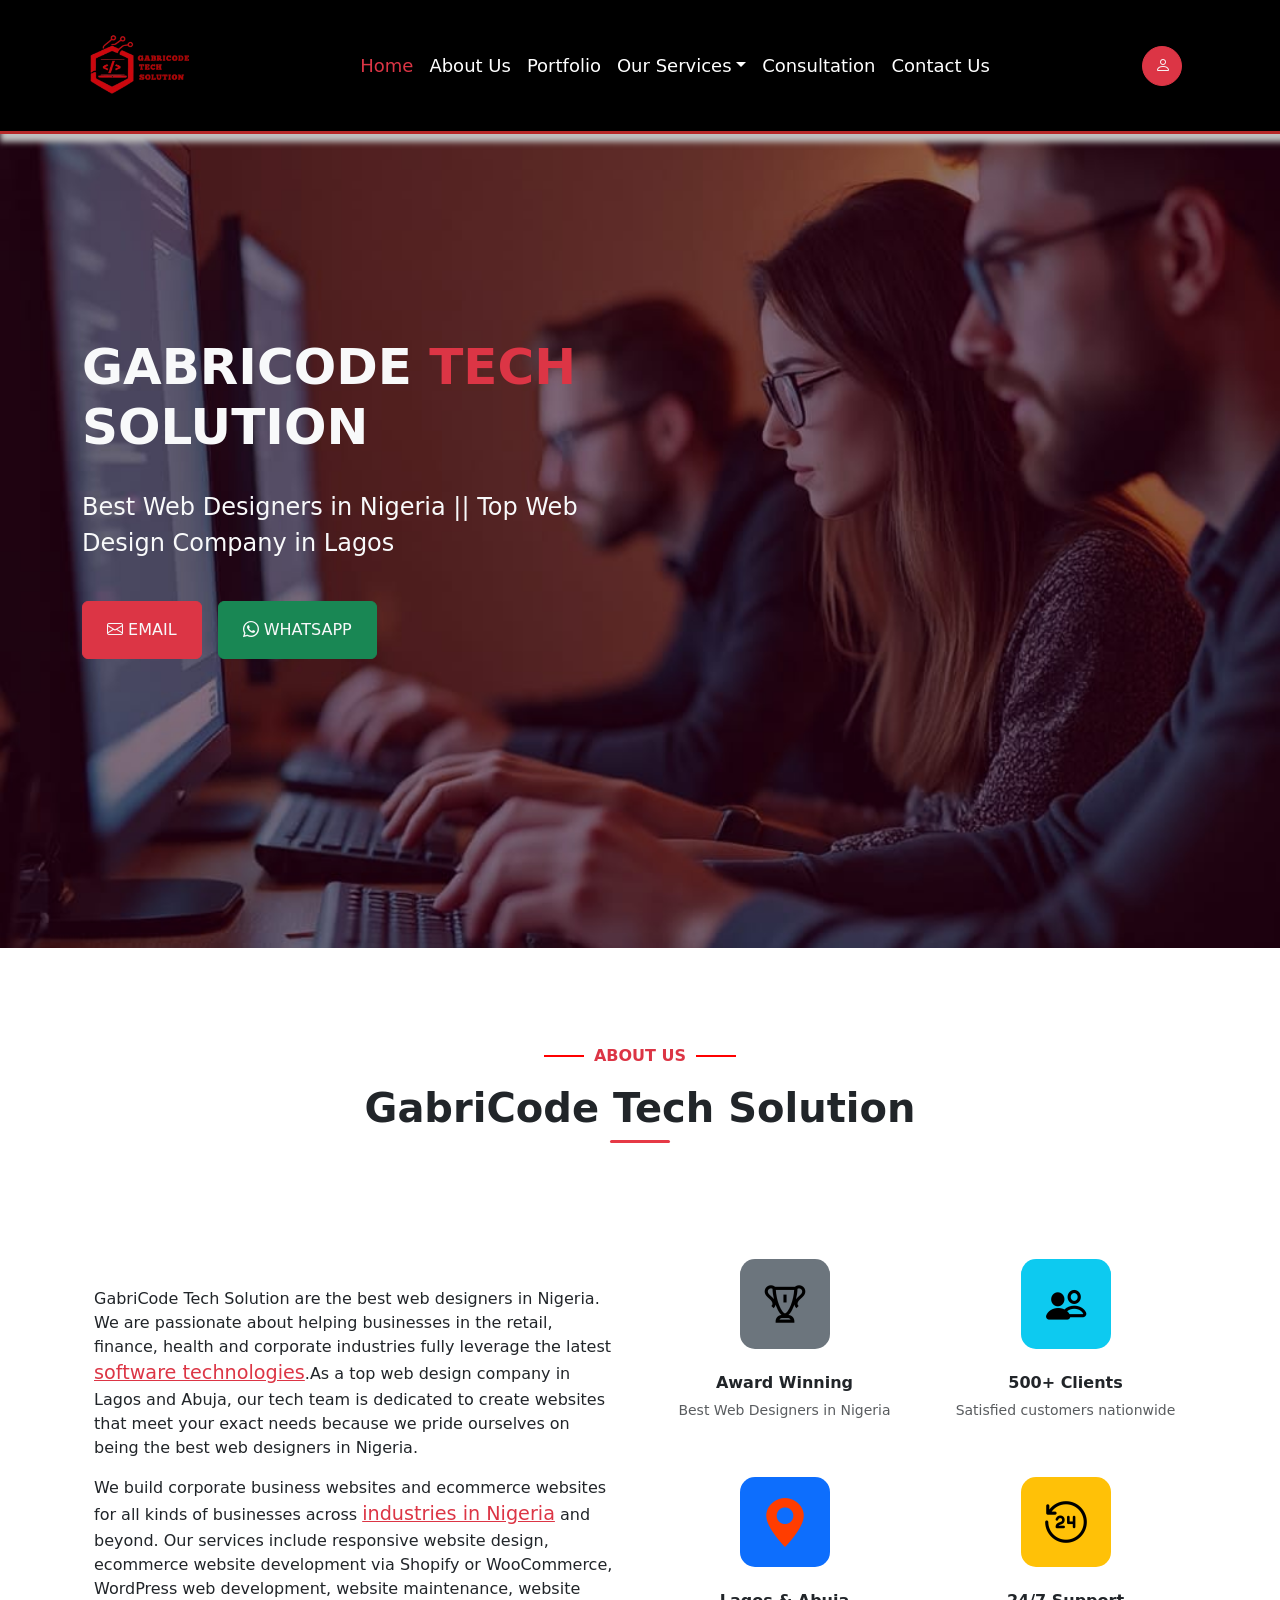
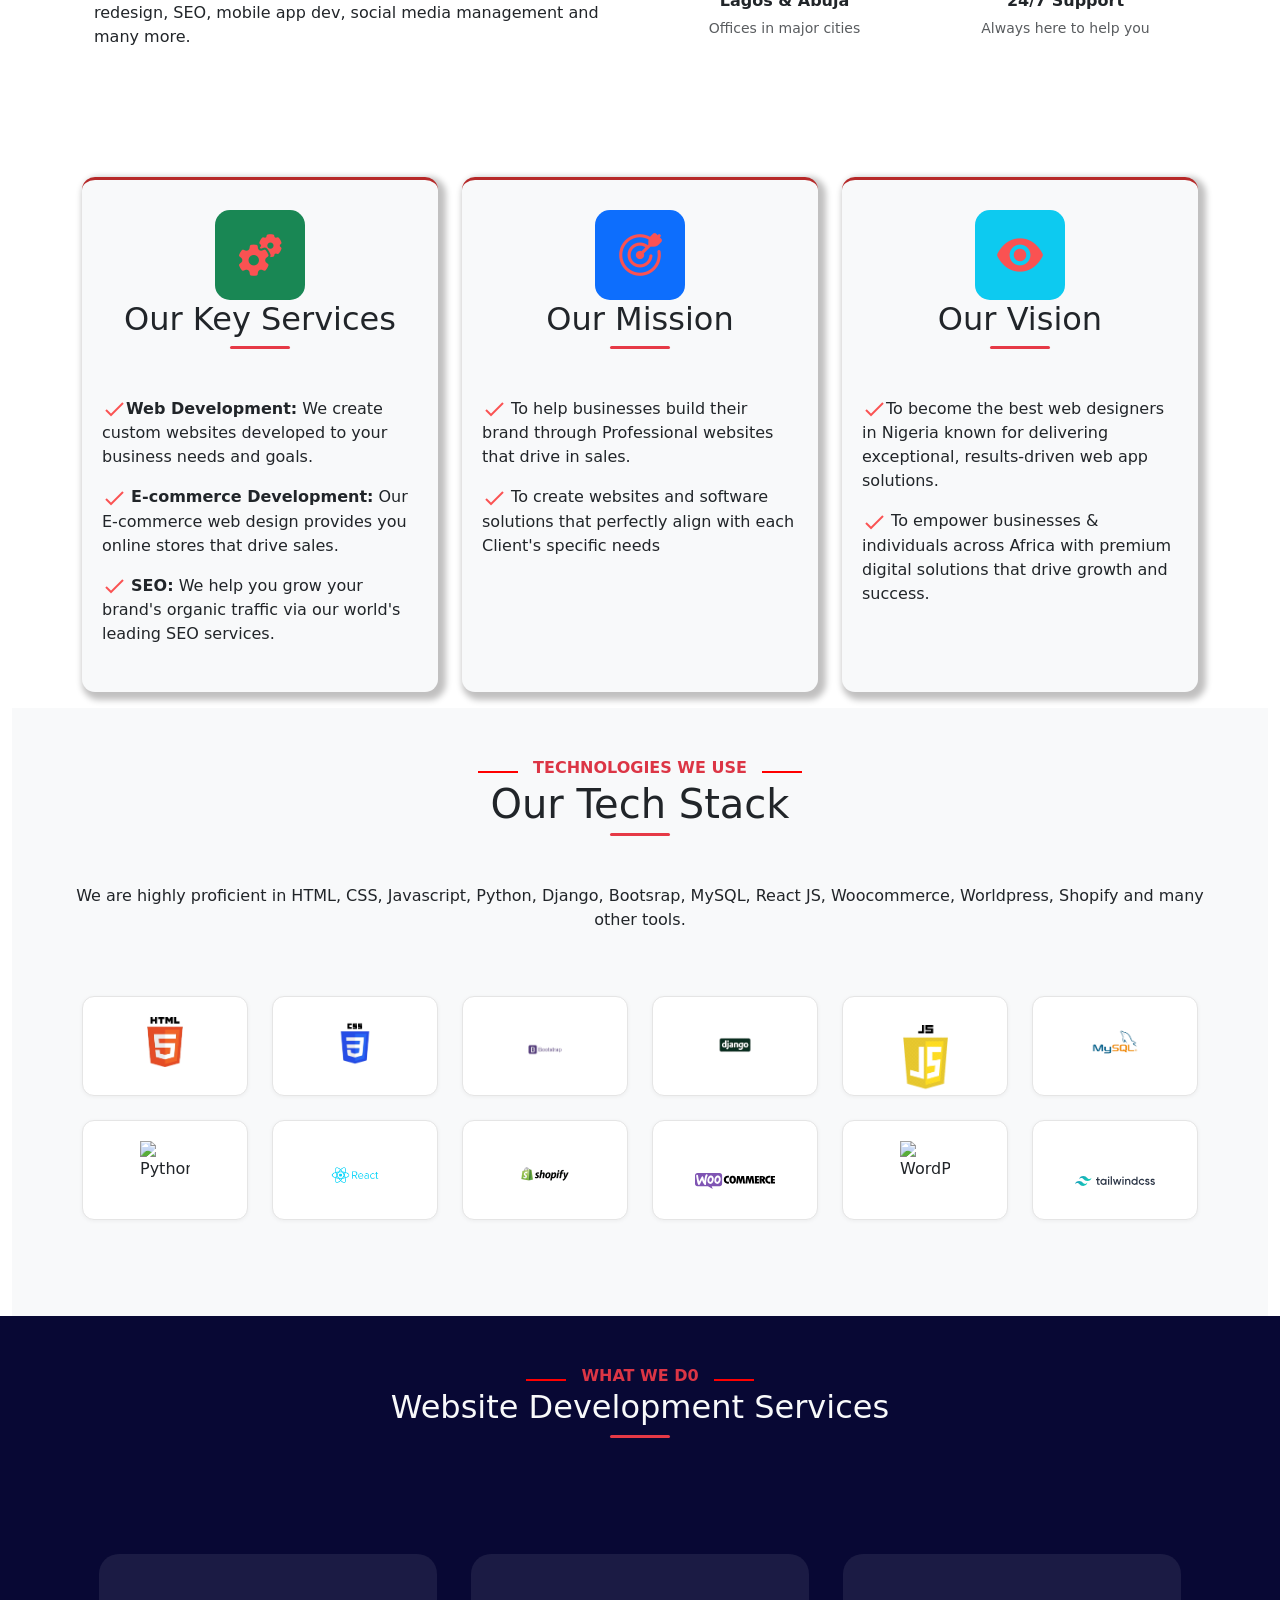
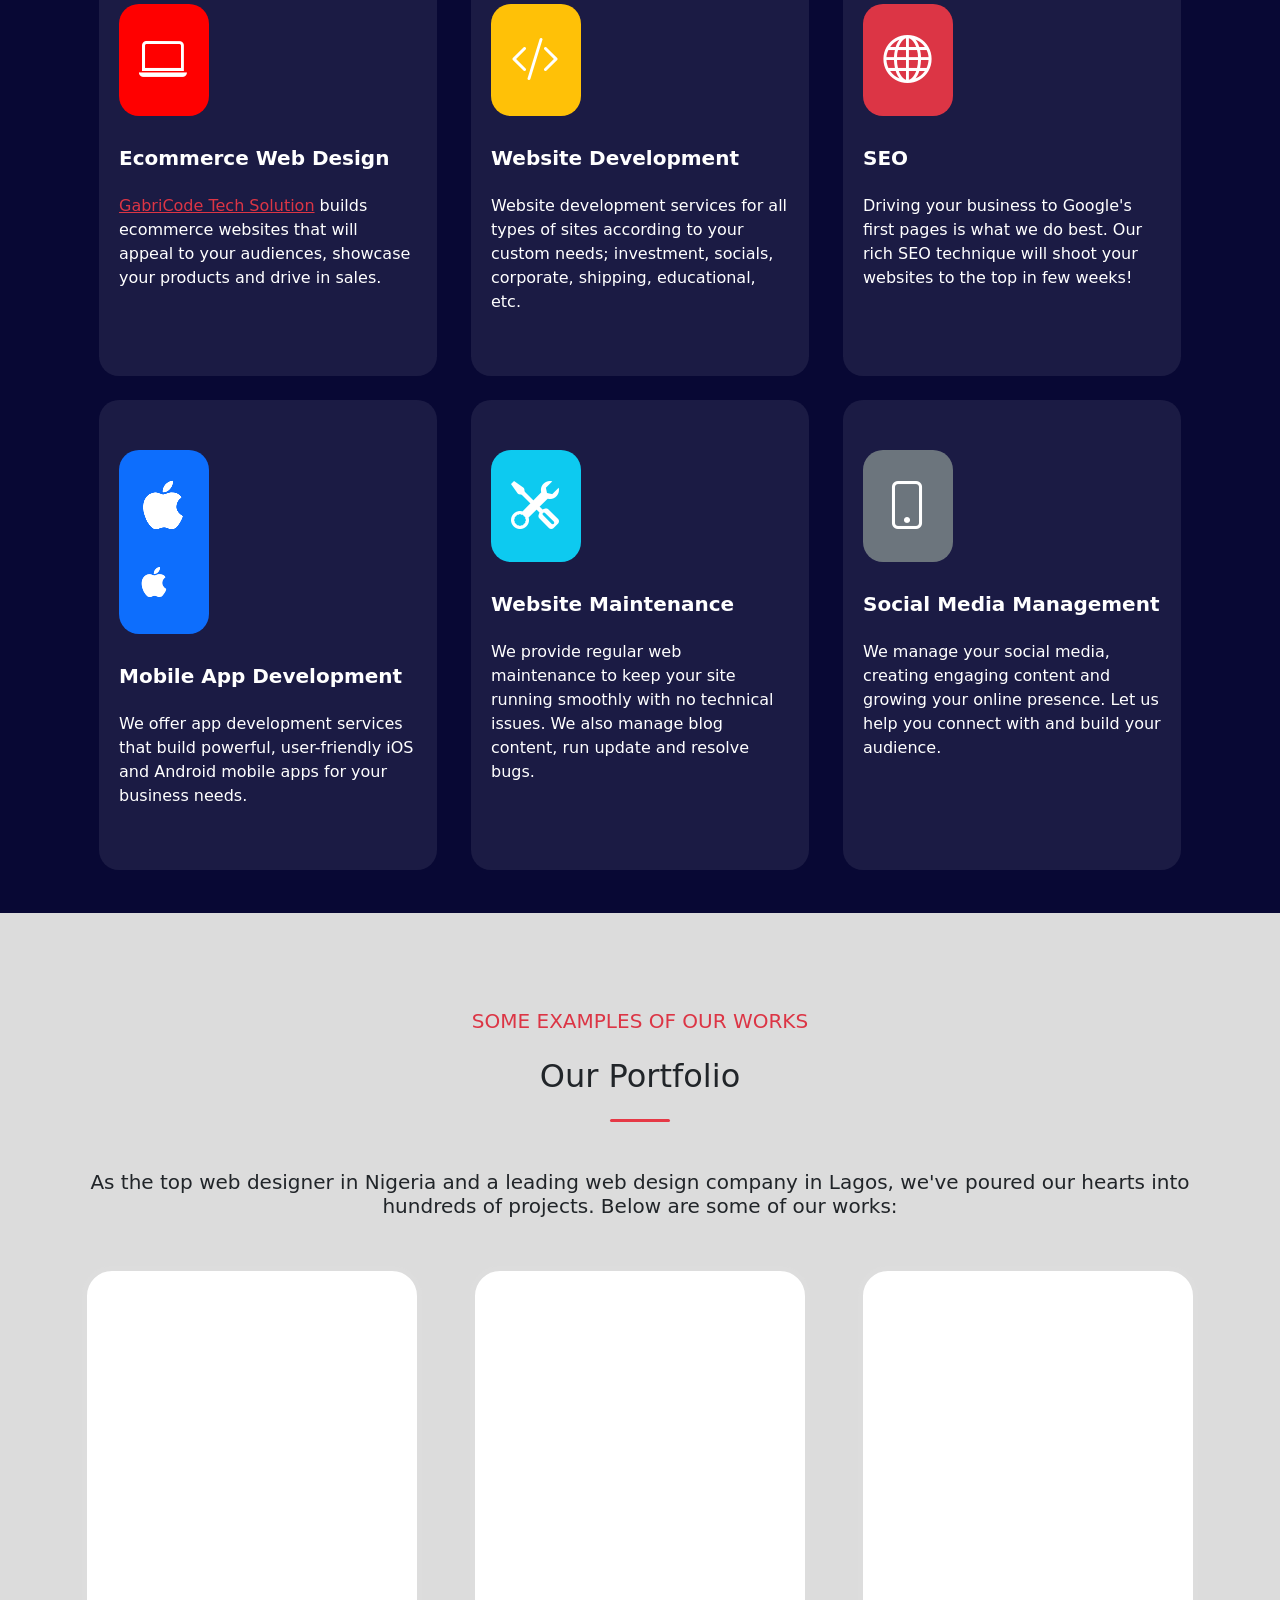
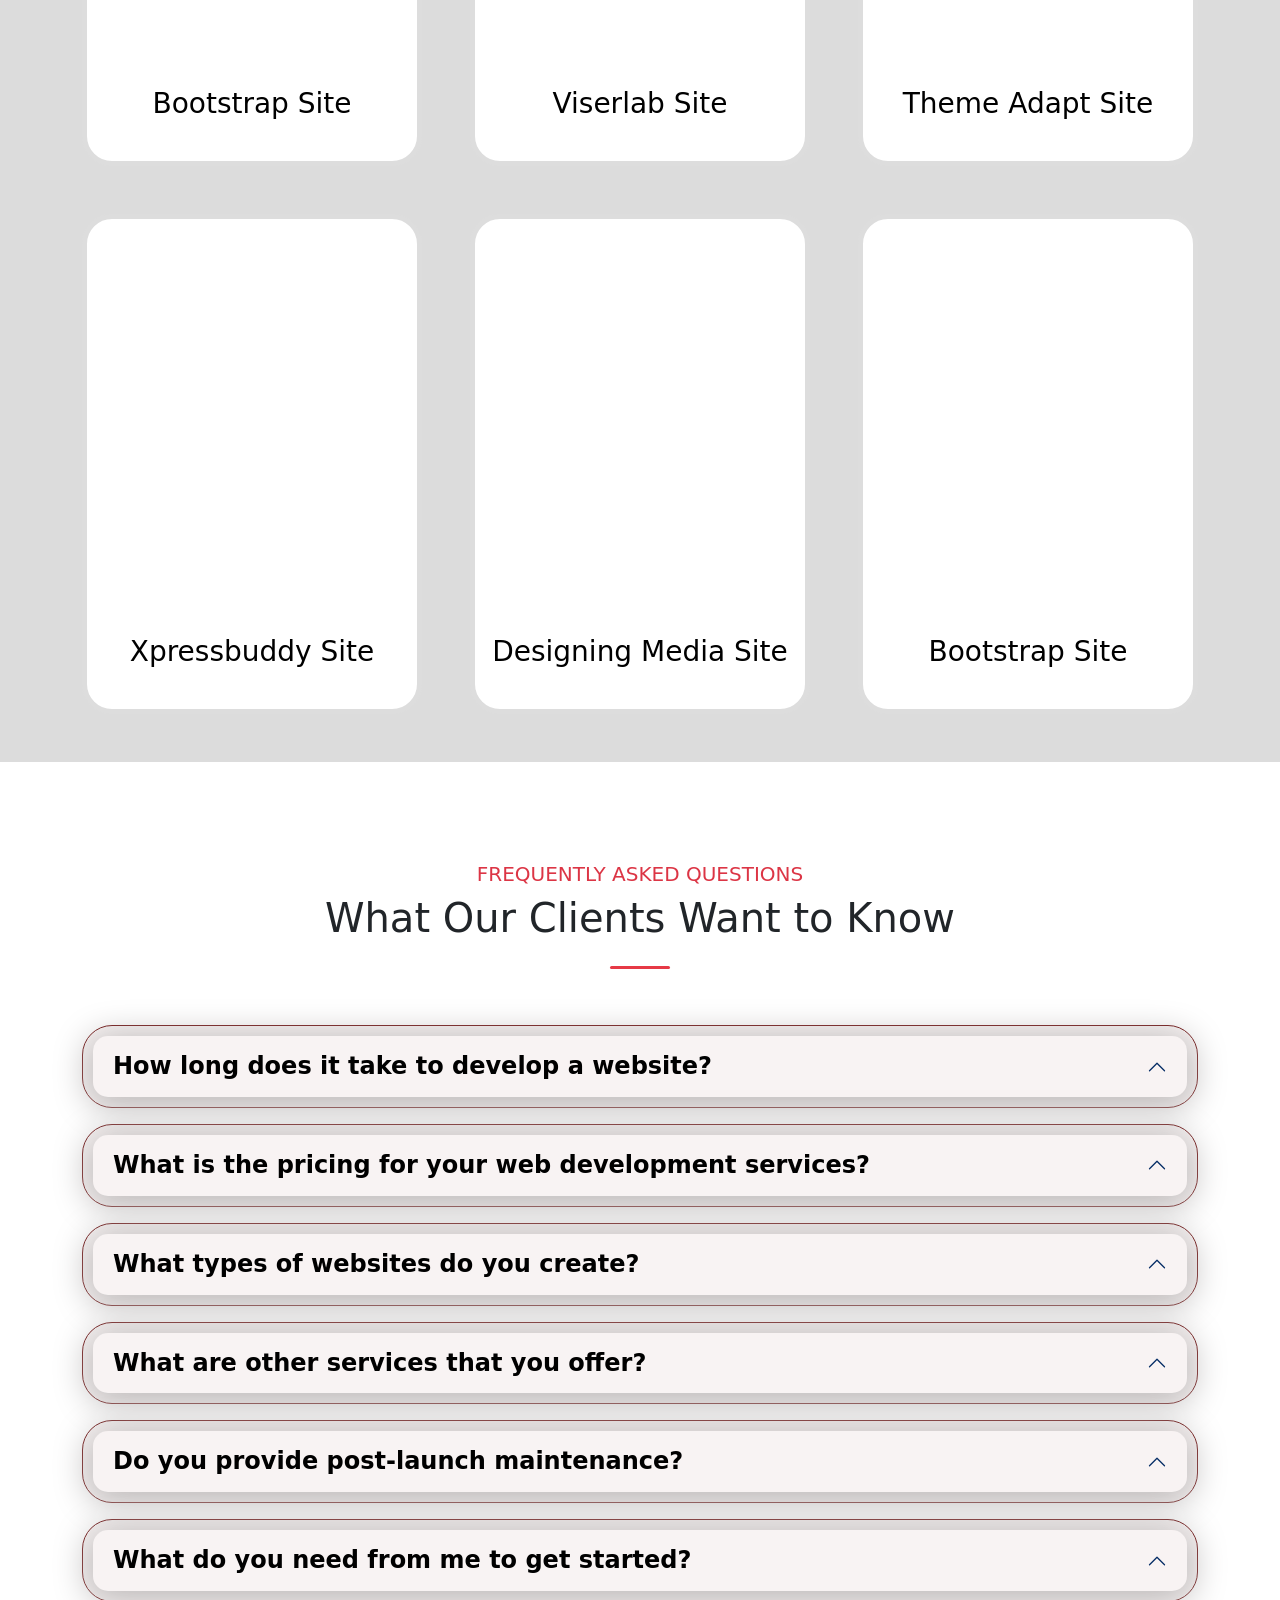
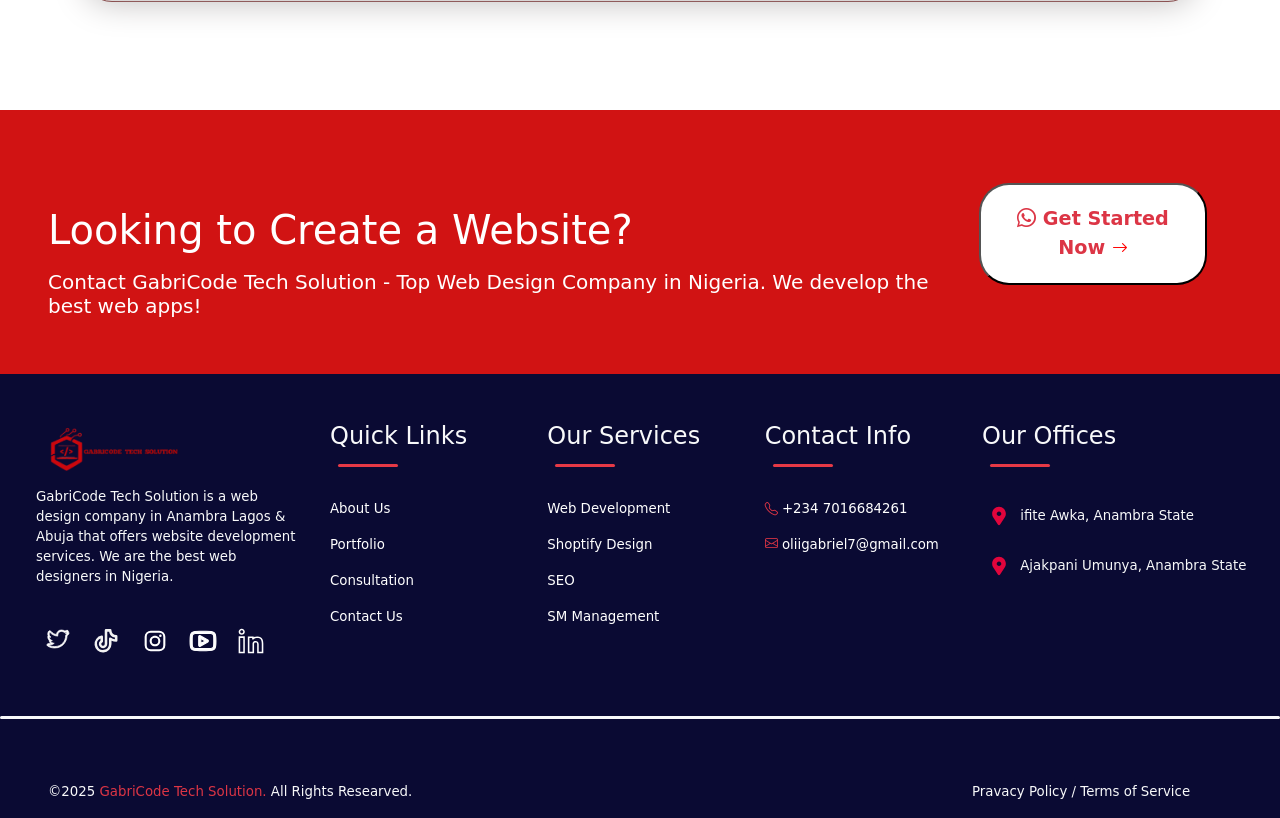
==== index.html @ baafe4e2 "new file" ====
<!DOCTYPE html>
<html lang="en">
<head>
    <meta charset="UTF-8">
    <meta name="viewport" content="width=device-width, initial-scale=1.0">
    <title>GabriCode Tech Solution</title>
    <!-- <link href="https://cdn.jsdelivr.net/npm/bootstrap@5.0.2/dist/css/bootstrap.min.css" rel="stylesheet" integrity="sha384-EVSTQN3/azprG1Anm3QDgpJLIm9Nao0Yz1ztcQTwFspd3yD65VohhpuuCOmLASjC" crossorigin="anonymous"> -->
    <link rel="stylesheet" href="https://cdn.jsdelivr.net/npm/bootstrap-icons@1.3.0/font/bootstrap-icons.css">
    <link rel="stylesheet" href="style.css">
    <link rel="stylesheet" href="/bootstrap-5.3.3-dist/css/bootstrap.min.css">
    <script src="/bootstrap-5.3.3-dist/js/bootstrap.bundle.min.js" defer></script>
</head>

<style>
    
  </style>
</style>
<body>
    <nav class="navbar navbar-expand-lg   navbar-dark fixed-top">
        <div class="container">
            <div class="navbar-brand text-danger d-flex">
                <img src="image/1000689862-removebg-preview (1).png" alt="" style="width: 110px;" id="logo">
            </div>
           
            <button class=" btn btn-danger d-block d-lg-none rounded-circle mx-auto d-flex align-items-center justify-content-center
            " style="width: 40px; height: 40px;" id="nav-buttons">
                <a href="create.html" class="text-light">
                    <i class="bi bi-person fd-5"style="width: 40px; height: 40px; " ></i>
                </a>

            </button>

            <button class="navbar-toggler"
            type="button"
            data-bs-toggle="collapse"
            data-bs-target="#menu">
            
            <span class="navbar-toggler-icon bg-dark"></span>
            </button>

            <div class="collapse navbar-collapse" id="menu">
                <ul class="navbar-nav navbar-nav-dark text-start mx-auto py-4 px-md-5 " id="navbar-nav">
                    <li class="nav-list text-center ">
                        <a href="index.html" class="nav-link text-danger  text-decoration-none">Home</a>
                    </li>
                    <li class="nav-list text-center">
                        <a href="about.html" class="nav-link  text-decoration-none">About Us</a>
                    </li>
                    <li class="nav-list text-center">
                        
                        <a href="index.html#portfolio" class="nav-link  text-decoration-none">Portfolio</a>
                    </li>

                    <li class="nav-list dropdown text-center">
                        <a class="nav-link dropdown-toggle   text-decoration-none" href="#" role="button" data-bs-toggle="dropdown" id="service">Our Services</a>
                        <ul class="dropdown-menu text-center">
                            <li><a class="dropdown-item  text-decoration-none" href="web.html">
                                Web Development
                            </a></li>
                            <li><a class="dropdown-item  text-decoration-none" href="shoptify.html">
                                Shopify Design
                            </a></li>
                            <li><a class="dropdown-item  text-decoration-none" href="seo.html">
                                SEO
                            </a></li>
                            <li><a class="dropdown-item  text-decoration-none" href="sm.html">
                                SM Management
                            </a></li>
                            
                        </ul>
                    </li>
    
                    <li class="nav-list text-center">
                        <a href="book.html" class="nav-link  text-decoration-none">Consultation</a>
                    </li>
                    <li class="nav-list text-center">
                        <a href="contact.html" class="nav-link  text-decoration-none">Contact Us</a>
                    </li>
                </ul>
            </div>

           
            <button class=" btn btn-danger d-none d-lg-block rounded-circle ms-auto me-3 d-flex align-items-center justify-content-center
            " style="width: 40px; height: 40px;" id="nav-buttons">
                <a href="create.html" class="text-light">
                    <i class="bi bi-person fd-5"style="width: 40px; height: 40px; " ></i>
                </a>

            </button>
            
        </div>
    </nav>


    <section id="overlay">
        <div class="my-5" id="firstsection">
            <div class="container">
                <div class="overlay col-md-6 text-light pb-5">
                    <h1 class="pt-5 " style="font-size: 50px; font-weight: bolder;">
                        GABRICODE <span class="text-danger">TECH</span> SOLUTION
                    </h1>
                    <p class="py-4">
                        Best Web Designers in Nigeria || Top Web Design Company in Lagos
                    </p>
                    <div class="d-flex ">
                        <button class="btn btn-danger text-light px-4 py-3">
                            <a class="text-light text-decoration-none" href="mailto:oliigabriel7@gmail.com" target="_blank">
                                <div class="bi bi-envelope ">  EMAIL</div>
                            </a>
                        </button>
                        <button class="btn btn-success mx-3 py-3 px-4">
                            <a class=" text-light text-decoration-none" href="https://wa.me/2347016684261" target="_blank" >
                                <div class="bi bi-whatsapp"> WHATSAPP</div>
                            </a>
                        </button>
                    </div>

                </div>
            </div>
        </div>
    </section>
    <section>
        <div class="container text-center">
            <div class="d-flex pt-5 justify-content-center align-items-center mb-3">
                <div class="line"></div>
                <span class="text-danger fw-bold">ABOUT US</span>
                <div class="line"></div>
            </div>
            <h1 class="fw-bold">GabriCode Tech Solution</h1>
            <div class="underline mb-5"></div>
        </div>
    </section>

    <section>

        <div class="container py-5">
            <div class="row align-items-start gy-4">

                <div class="col-lg-6 py-5 px-4" id="website">
                    <p>GabriCode Tech Solution are the best web designers in Nigeria. We are passionate about helping businesses in the retail, finance, health and corporate industries fully leverage the latest <a class="software text-danger" target="_blank" href="https://www.sciencedirect.com/topics/computer-science/software-technology">software technologies</a>.As a top web design company in Lagos and Abuja, our tech team is dedicated to create websites that meet your exact needs because we pride ourselves on being the best web designers in Nigeria.</p>
                    <p>
                        We build corporate business websites and ecommerce websites for all kinds of businesses across <a class="software text-danger" target="_blank" href="https://kpakpakpa.com/industries-in-nigeria/">industries in Nigeria</a> and beyond. Our services include responsive website design, ecommerce website development via Shopify or WooCommerce, WordPress web development, website maintenance, website redesign, SEO, mobile app dev, social media management and many more.
                    </p>
                </div>

                <div class="col-lg-6 ">
                    <div class="row g-3">
                        <div class="col-sm-6">
                            <div class="website-design">
                                <img src="icons8-award-50.png" class="design bg-secondary mb-4" alt="">                   
                                <h6 class="fw-bold">Award Winning</h6>
                                <p class="text-muted small mb-0">Best Web Designers in Nigeria</p>
                            </div>
                        </div>
                        <div class="col-sm-6">
                            <div class="website-design">
                                <img src="icons8-group-50.png" class="design bg-info mb-4" alt="">
                                <h6 class="fw-bold">500+ Clients</h6>
                                <p class="text-muted small mb-0">Satisfied customers nationwide</p>
                            </div>
                        </div>
                        <div class="col-sm-6">
                            <div class="website-design">
                                <img src="icons8-location-50.png" class="design bg-primary mb-4" alt="">
                                <h6 class="fw-bold">Lagos & Abuja</h6>
                                <p class="text-muted small mb-0">Offices in major cities</p>
                            </div>
                        </div>
                        <div class="col-sm-6">
                            <div class="website-design">
                                <img src="icons8-last-24-hours-50.png" class="design bg-warning mb-4" alt="">
                                <h6 class="fw-bold">24/7 Support</h6>
                                <p class="text-muted small mb-0">Always here to help you</p>
                            </div>
                        </div>
                    </div>
                </div>

            </div>
        </div>
    </section>
    <section>
        <div class="container">
            <div class="row">
                <div class="col-lg-4 py-3">
                    <div class="vision">
                        <img src="icons8-settings-50.png" class="design bg-success" alt="">
                        <h2>
                            Our Key Services
                        </h2>
                        <div class="underline mb-5"></div>
                        <p class="text"> 
                            <img src="icons8-done-24.png" alt=""><b>Web Development:</b> We create custom websites developed to your business needs and goals.
                        </p>
                        <p class="text">
                            <img src="icons8-done-24.png" alt=""> <b>E-commerce Development:</b> Our E-commerce web design provides you online stores that drive sales.
                        </p>  
                        <p class="text">
                            <img src="icons8-done-24.png" alt=""> <b>SEO:</b> We help you grow your brand's organic traffic via our world's leading SEO services.
                        </p>                      
                    </div>
                </div>
                <div class="col-lg-4 py-3">
                    <div class="vision">
                        <img src="icons8-mission-50.png" class="design bg-primary" alt="">
                        <h2>
                            Our Mission
                        </h2>
                        <div class="underline mb-5"></div>
                        <p class="text">
                            <img src="icons8-done-24.png" alt=""> To help businesses build their brand through Professional websites that drive in sales.
                        </p>
                        <p class="text">
                            <img src="icons8-done-24.png" alt=""> To create websites and software solutions that perfectly align with each Client's specific needs
                        </p>
            
                    </div>
                </div>
                <div class="col-lg-4 py-3">
                    <div class="vision">
                        <img src="icons8-vision-50.png" class="design bg-info" alt="">
                        <h2>
                            Our Vision
                        </h2>
                        <div class="underline mb-5"></div>
                        <p class="text">   
                            <img src="icons8-done-24.png" alt="">To become the best web designers in Nigeria known for delivering exceptional, results-driven web app solutions.
                        </p>
                        <p class="text">
                            <img src="icons8-done-24.png" alt=""> To empower businesses & individuals across Africa with premium digital solutions that drive growth and success.
                        </p>
                    </div>
                </div>
            </div>
        </div>
    </section>

    <section>
        <div class="container-fluid">
            <div class="bg-light text-center py-5">
                <div class="line"></div>
                <span class="text-danger fw-bold">TECHNOLOGIES WE USE</span>
                <div class="line"></div>
                <div class="h1">
                    Our Tech Stack
                    <div class="underline mb-5"></div>
                </div>
                <p class="px-5">
                    We are highly proficient in HTML, CSS, Javascript, Python, Django, Bootsrap, MySQL, React JS, Woocommerce, Worldpress, Shopify and many other tools. 
                </p>

                <!-- new -->

                <div class="container py-5">
                    <div class="row g-4 justify-content-center text-center">
                    <!-- HTML5 -->
                        <div class="col-4 col-sm-4 col-md-3 col-lg-2">
                            <div class="tech-card">
                                <img src="image/html5-removebg-preview.png" alt="HTML5">
                            </div>
                        </div>

                        <!-- CSS3 -->
                        <div class="col-4 col-sm-4 col-md-3 col-lg-2">
                            <div class="tech-card">
                                <img src="css-removebg-preview.png" alt="CSS3">
                            </div>
                        </div>

                        <!-- Bootstrap -->
                        <div class="col-4 col-sm-4 col-md-3 col-lg-2">
                            <div class="tech-card">
                                <img src="image/png-clipart-bootstrap-logo-landscape-tech-companies-removebg-preview.png" class="m-4" style="width: 300px;" alt="Bootstrap">
                            </div>
                        </div>

                        <!-- Django -->
                        <div class="col-4 col-sm-4 col-md-3 col-lg-2">
                            <div class="tech-card">
                                <img src="image/images-removebg-preview (2).png" class="m-2" alt="Django">
                            </div>
                        </div>

                        <!-- JavaScript -->
                        <div class="col-4 col-sm-4 col-md-3 col-lg-2">
                            <div class="tech-card">
                                <img src="image/2486e00a47e6ee6e1e08100d026a2a5e-removebg-preview.png" class="m-2" style="width: 45px;" alt="JavaScript">
                            </div>
                        </div>

                        <!-- MySQL -->
                        <div class="col-4 col-sm-4 col-md-3 col-lg-2">
                            <div class="tech-card">
                            <img src="image/images__1_-removebg-preview.png" alt="MySQL">
                            </div>
                        </div>

                        <!-- Python -->
                        <div class="col-4 col-sm-4 col-md-3 col-lg-2">
                            <div class="tech-card">
                            <img src="https://cdn.jsdelivr.net/gh/devicons/devicon/icons/python/python-original.svg" alt="Python">
                            </div>
                        </div>

                        <!-- React -->
                        <div class="col-4 col-sm-4 col-md-3 col-lg-2">
                            <div class="tech-card">
                            <img src="image/react-removebg-preview.png" class="m-4 img-fluid" alt="React">
                            </div>
                        </div>

                        <!-- Shopify -->
                        <div class="col-4 col-sm-4 col-md-3 col-lg-2">
                            <div class="tech-card">
                            <img src="image/shopify-removebg-preview.png" class="m-4 img-fluid" alt="Shopify">
                            </div>
                        </div>

                        <!-- WooCommerce -->
                        <div class="col-4 col-sm-4 col-md-3 col-lg-2">
                            <div class="tech-card">
                                <svg viewBox="0 -204 512 512" version="1.1" xmlns="http://www.w3.org/2000/svg" xmlns:xlink="http://www.w3.org/1999/xlink" preserveAspectRatio="xMidYMid" fill="#000000"><g id="SVGRepo_bgCarrier" stroke-width="0"></g><g id="SVGRepo_tracerCarrier" stroke-linecap="round" stroke-linejoin="round"></g><g id="SVGRepo_iconCarrier"> <g fill-rule="evenodd"> <path d="M157.26652,0 L16.0962942,0 C7.16234734,0 -0.0698778538,7.30311363 0.000509457557,16.1661508 L0.000509457557,70.0533805 C0.000509457557,78.9871009 7.23325707,86.2194407 16.167204,86.2194407 L83.0296918,86.2194407 L113.589748,103.236418 L106.641048,86.2194407 L157.26652,86.2194407 C166.200694,86.2194407 173.43258,78.9871009 173.43258,70.0533805 L173.43258,16.1661508 C173.43258,7.23220389 166.200694,0 157.26652,0 Z M13.1186291,12.4791165 C11.1332925,12.6209359 9.64427866,13.329988 8.651633,14.677137 C7.65898734,15.9534216 7.30448397,17.5842096 7.51716787,19.4277267 C11.700525,46.0170195 15.6002433,63.9555965 19.2163679,73.244092 C20.6344719,76.6473062 22.2652599,78.2784566 24.1796868,78.1366372 C27.1576238,77.9236814 30.7028387,73.8113699 34.8861958,65.7992496 C37.0842164,61.2610265 40.4876571,54.4545982 45.0964273,45.3786053 C48.9250546,58.7794124 54.1719218,68.8481416 60.7663006,75.5838867 C62.6099537,77.498223 64.52429,78.3491398 66.36749,78.2073204 C67.9986404,78.0655009 69.2745626,77.2145841 70.1254794,75.6545699 C70.8345767,74.3075115 71.1182157,72.7474973 70.9763962,70.9749805 C70.5509378,64.5228743 71.1893519,55.5180177 72.9618688,43.9605919 C74.8050688,32.048708 77.0741803,23.4692644 79.8394334,18.3641713 C80.4067112,17.3006159 80.6192139,16.2370152 80.5485307,14.9607759 C80.4067112,13.3299427 79.6976139,11.9827936 78.3505555,10.9192382 C77.0034971,9.85568283 75.5141661,9.35936 73.8834688,9.50113416 C71.827313,9.64295363 70.2672988,10.6355993 69.2038794,12.6209359 C64.8079289,20.6331016 61.6879006,33.6085862 59.8447006,51.6182088 C57.1501307,44.8114634 54.8810192,36.7992524 53.1085024,27.3689827 C52.3287218,23.1856708 50.4143856,21.2003342 47.2943572,21.4130634 C45.1672918,21.5548375 43.3947296,22.9729416 41.9766256,25.667285 L26.4486171,55.2343788 C23.8960479,44.9532375 21.4852981,32.4032113 19.2872776,17.5842096 C18.7909548,13.8972205 16.7347084,12.1954775 13.1186291,12.4791165 Z M149.750994,17.5844361 C154.785359,18.6480368 158.543348,21.3423802 161.095646,25.809331 C163.364757,29.6381848 164.49886,34.246955 164.49886,39.7774612 C164.49886,47.0804389 162.65566,53.7455009 158.968354,59.843285 C154.714223,66.9338053 149.183717,70.4788389 142.306152,70.4788389 C141.100913,70.4788389 139.824538,70.3370195 138.477026,70.0533805 C133.443115,68.9899611 129.685125,66.2958442 127.132375,61.8287575 C124.863717,57.9289487 123.729161,53.2493593 123.729161,47.7895363 C123.729161,40.4865133 125.572814,33.8214966 129.259667,27.7946676 C133.584934,20.7042379 139.11544,17.159023 145.922322,17.159023 C147.127561,17.159023 148.403936,17.3008425 149.750994,17.5844361 Z M146.773239,55.9434761 C149.396672,53.6036814 151.169189,50.129331 152.161925,45.4497416 C152.445564,43.8189989 152.658067,42.0463915 152.658067,40.2028743 C152.658067,38.1466733 152.232609,35.9486527 151.381692,33.7505869 C150.318272,30.9853338 148.900078,29.4963653 147.198244,29.1418166 C144.645947,28.6454938 142.164332,30.0635979 139.824538,33.537903 C137.910201,36.2322464 136.704509,39.0684092 136.066548,41.9754818 C135.711773,43.606315 135.569954,45.3790584 135.569954,47.1515752 C135.569954,49.207731 135.995412,51.4057062 136.846329,53.6036814 C137.910201,56.3689345 139.327943,57.8578124 141.029777,58.2125876 C142.802294,58.5669097 144.71663,57.7871292 146.773239,55.9434761 Z M116.63864,25.809331 C114.08589,21.3423802 110.257217,18.6480368 105.293989,17.5844361 C103.946478,17.3008425 102.670555,17.159023 101.464863,17.159023 C94.6584351,17.159023 89.1279289,20.7042379 84.8026617,27.7946676 C81.1153555,33.8214966 79.2721555,40.4865133 79.2721555,47.7895363 C79.2721555,53.2493593 80.4067112,57.9289487 82.6753696,61.8287575 C85.2281201,66.2958442 88.9861095,68.9899611 94.020021,70.0533805 C95.3670794,70.3370195 96.6434546,70.4788389 97.8491466,70.4788389 C104.726711,70.4788389 110.257217,66.9338053 114.511348,59.843285 C118.198655,53.7455009 120.041855,47.0804389 120.041855,39.7774612 C120.041855,34.246955 118.907299,29.6381848 116.63864,25.809331 Z M107.704467,45.4497416 C106.712184,50.129331 104.939214,53.6036814 102.31578,55.9434761 C100.259625,57.7871292 98.3452882,58.5669097 96.5727714,58.2125876 C94.8709378,57.8578124 93.4527431,56.3689345 92.3893236,53.6036814 C91.5384068,51.4057062 91.1129484,49.207731 91.1129484,47.1515752 C91.1129484,45.3790584 91.2547679,43.606315 91.6095431,41.9754818 C92.2475041,39.0684092 93.4527431,36.2322464 95.3670794,33.537903 C97.7073272,30.0635979 100.188941,28.6454938 102.741239,29.1418166 C104.443072,29.4963653 105.861267,30.9853338 106.924686,33.7505869 C107.775603,35.9486527 108.201062,38.1466733 108.201062,40.2028743 C108.201062,42.0463915 108.059242,43.8189989 107.704467,45.4497416 Z" fill="#7F54B3"> </path> <path d="M191.37161,25.1708262 C186.620885,29.8505062 184.28109,35.8064255 184.28109,43.0386747 C184.28109,50.767292 186.620885,57.0775788 191.300927,61.8283044 C195.980517,66.5790301 202.078301,68.989508 209.664963,68.989508 C211.862938,68.989508 214.344552,68.6351858 217.039122,67.8549522 L217.039122,56.3684814 C214.557508,57.0775788 212.430216,57.432354 210.586563,57.432354 C206.828573,57.432354 203.850817,56.1559788 201.581706,53.6743646 C199.313048,51.1216142 198.178492,47.7184 198.178492,43.3931781 C198.178492,39.3516404 199.313048,36.0191547 201.511023,33.4665855 C203.779681,30.8431519 206.544934,29.5668673 209.948601,29.5668673 C212.146577,29.5668673 214.486371,29.9213706 217.039122,30.6304227 L217.039122,19.1439519 C214.699327,18.5058096 212.075894,18.2221706 209.310187,18.2221706 C202.078301,18.1512609 196.122336,20.4911462 191.37161,25.1708262 Z M240.579341,18.1512609 C234.056099,18.1512609 228.951051,20.3493267 225.263745,24.6744581 C221.576892,28.9996347 219.804375,35.0974188 219.804375,42.8968552 C219.804375,51.3345699 221.647575,57.7866761 225.263745,62.2537628 C228.879915,66.7208496 234.197918,68.989508 241.146619,68.989508 C247.882364,68.989508 253.058095,66.7208496 256.674265,62.2537628 C260.290435,57.7866761 262.134088,51.4763894 262.134088,43.3931781 C262.134088,35.3101027 260.290435,29.0705444 256.603582,24.6744581 C252.845593,20.3493267 247.527589,18.1512609 240.579341,18.1512609 Z M246.180531,55.021423 C244.904155,57.0068956 242.989819,57.9996319 240.579341,57.9996319 C238.31023,57.9996319 236.608396,57.0068956 235.403157,55.021423 C234.197918,53.0359504 233.63064,49.0654584 233.63064,43.0386747 C233.63064,33.7502244 235.970435,29.1414088 240.721161,29.1414088 C245.684389,29.1414088 248.236686,33.8211342 248.236686,43.2514039 C248.166003,49.0654584 247.456906,53.0359504 246.180531,55.021423 Z M297.160778,19.4984552 L294.608028,30.346829 C293.970067,33.1120821 293.332106,35.948245 292.764828,38.8553175 L291.346633,46.3713416 C289.999575,38.8553175 288.155922,29.9213706 285.816127,19.4984552 L269.366428,19.4984552 L263.197508,67.784269 L275.534895,67.784269 L278.867426,34.5301409 L287.305005,67.784269 L296.097359,67.784269 L304.180163,34.6010506 L307.654513,67.784269 L320.559178,67.784269 L314.035936,19.4984552 L297.160778,19.4984552 Z M356.22383,19.4984552 L353.671532,30.346829 C353.033118,33.1120821 352.395157,35.948245 351.827879,38.8553175 L350.409685,46.3713416 C349.062626,38.8553175 347.218973,29.9213706 344.879178,19.4984552 L328.429479,19.4984552 L322.261012,67.784269 L334.597947,67.784269 L337.930478,34.5301409 L346.368056,67.784269 L355.16041,67.784269 L363.172531,34.6010506 L366.646881,67.784269 L379.551547,67.784269 L373.028304,19.4984552 L356.22383,19.4984552 Z M396.355568,48.7111363 L407.913175,48.7111363 L407.913175,38.7134981 L396.355568,38.7134981 L396.355568,29.8504609 L409.685692,29.8504609 L409.685692,19.569365 L383.309536,19.569365 L383.309536,67.8549522 L409.756828,67.8549522 L409.756828,57.5741735 L396.355568,57.5741735 L396.355568,48.7111363 Z M446.484899,41.0533381 C447.83241,38.8553175 448.541055,36.5863873 448.541055,34.2465473 C448.541055,29.7086867 446.768538,26.0925621 443.223504,23.4690832 C439.678017,20.8456496 434.785925,19.4984552 428.688141,19.4984552 L413.514364,19.4984552 L413.514364,67.784269 L426.560849,67.784269 L426.560849,45.8040637 L426.773805,45.8040637 L437.338223,67.784269 L451.093805,67.784269 L440.670754,46.0165664 C443.152368,44.8821919 445.13784,43.2513586 446.484899,41.0533381 Z M426.490166,40.2733763 L426.490166,28.7869055 C429.609741,28.8578152 431.807717,29.3541381 433.155228,30.346829 C434.502286,31.3394747 435.140248,32.8993529 435.140248,35.1682832 C435.140248,38.5007688 432.233175,40.2025119 426.490166,40.2733763 Z M456.19704,25.1708262 C451.448127,29.8505062 449.108332,35.8064255 449.108332,43.0386747 C449.108332,50.767292 451.448127,57.0775788 456.129076,61.8283044 C460.809571,66.5790301 466.903731,68.989508 474.493111,68.989508 C476.690633,68.989508 479.173607,68.6351858 481.865005,67.8549522 L481.865005,56.3684814 C479.386563,57.0775788 477.257005,57.432354 475.412899,57.432354 C471.656722,57.432354 468.679872,56.1559788 466.409855,53.6743646 C464.139837,51.1216142 463.007094,47.7184 463.007094,43.3931781 C463.007094,39.3516404 464.139837,36.0191547 466.337359,33.4665855 C468.607377,30.8431519 471.371271,29.5668673 474.774032,29.5668673 C476.971554,29.5668673 479.314067,29.9213706 481.865005,30.6304227 L481.865005,19.1439519 C479.527023,18.5058096 476.903589,18.2221706 474.139695,18.2221706 C466.976226,18.1512609 460.950032,20.4911462 456.19704,25.1708262 Z M498.529925,57.432354 L498.529925,48.64 L510.083908,48.64 L510.083908,38.6425883 L498.529925,38.6425883 L498.529925,29.7795965 L511.928014,29.7795965 L511.928014,19.4984552 L485.553217,19.4984552 L485.553217,67.784269 L512.000509,67.784269 L512.000509,57.5030372 L498.529925,57.5030372 L498.529925,57.432354 Z" fill="#000000"> </path> </g> </g></svg>
                            </div>
                        </div>

                        <!-- WordPress -->
                        <div class="col-4 col-sm-4 col-md-3 col-lg-2">
                            <div class="tech-card">
                            <img src="https://cdn.jsdelivr.net/gh/devicons/devicon/icons/wordpress/wordpress-original.svg" alt="WordPress">
                            </div>
                        </div>

                        <!-- Tailwind CSS -->
                        <div class="col-4 col-sm-4 col-md-3 col-lg-2">
                            <div class="tech-card">
                            <svg viewBox="0 -224 512 512" version="1.1" xmlns="http://www.w3.org/2000/svg" xmlns:xlink="http://www.w3.org/1999/xlink" preserveAspectRatio="xMidYMid" fill="#000000"><g id="SVGRepo_bgCarrier" stroke-width="0"></g><g id="SVGRepo_tracerCarrier" stroke-linecap="round" stroke-linejoin="round"></g><g id="SVGRepo_iconCarrier"> <defs> <linearGradient x1="-2.77777778%" y1="32%" x2="100%" y2="67.5555556%" id="linearGradient-1"> <stop stop-color="#2298BD" offset="0%"> </stop> <stop stop-color="#0ED7B5" offset="100%"> </stop> </linearGradient> </defs> <g> <path d="M52.8666139,-1.0658141e-14 C38.7688502,-1.0658141e-14 29.9577479,7.04888185 26.4333069,21.1466456 C31.7199683,14.0977637 37.88774,11.454433 44.9366218,13.2166535 C48.9584005,14.2220981 51.8329737,17.1397478 55.0147606,20.3695063 C60.1980384,25.6307134 66.1970285,31.7199683 79.2999208,31.7199683 C93.3976845,31.7199683 102.208787,24.6710865 105.733228,10.5733228 C100.446566,17.6222046 94.2787948,20.2655353 87.2299129,18.5033149 C83.2081342,17.4978702 80.333561,14.5802205 77.1517741,11.350462 C71.9684963,6.08925491 65.9695062,-1.0658141e-14 52.8666139,-1.0658141e-14 Z M26.4333069,31.7199683 C12.3355432,31.7199683 3.52444093,38.7688502 0,52.8666139 C5.28666139,45.817732 11.454433,43.1744013 18.5033149,44.9366218 C22.5250936,45.9420665 25.3996667,48.8597162 28.5814537,52.0894747 C33.7647315,57.3506818 39.7637215,63.4399367 52.8666139,63.4399367 C66.9643776,63.4399367 75.7754799,56.3910548 79.2999208,42.2932911 C74.0132594,49.342173 67.8454878,51.9855037 60.796606,50.2232832 C56.7748273,49.2178385 53.9002541,46.3001888 50.7184671,43.0704303 C45.5351894,37.8092232 39.5361993,31.7199683 26.4333069,31.7199683 Z" fill="url(#linearGradient-1)"> </path> <path d="M158.59201,26.7309264 L149.365806,26.7309264 L149.365806,44.5880938 C149.365806,49.350005 152.490811,49.2756002 158.59201,48.9779807 L158.59201,56.1952525 C146.240802,57.6833498 141.330081,54.2607261 141.330081,44.5880938 L141.330081,26.7309264 L134.484834,26.7309264 L134.484834,18.9928205 L141.330081,18.9928205 L141.330081,8.9990725 L149.365806,6.61811685 L149.365806,18.9928205 L158.59201,18.9928205 L158.59201,26.7309264 Z M193.762014,18.9928205 L201.797739,18.9928205 L201.797739,56.1952525 L193.762014,56.1952525 L193.762014,50.8381023 C190.934629,54.7815601 186.544742,57.1625158 180.741163,57.1625158 C170.622101,57.1625158 162.214352,48.6059564 162.214352,37.5940365 C162.214352,26.5077118 170.622101,18.0255573 180.741163,18.0255573 C186.544742,18.0255573 190.934629,20.406513 193.762014,24.2755659 L193.762014,18.9928205 Z M182.006045,49.4988148 C188.702483,49.4988148 193.762014,44.5136889 193.762014,37.5940365 C193.762014,30.6743842 188.702483,25.6892583 182.006045,25.6892583 C175.309608,25.6892583 170.250077,30.6743842 170.250077,37.5940365 C170.250077,44.5136889 175.309608,49.4988148 182.006045,49.4988148 Z M215.190615,13.4124557 C212.36323,13.4124557 210.056679,11.0315001 210.056679,8.27852013 C210.056679,5.4511353 212.36323,3.14458451 215.190615,3.14458451 C218.018,3.14458451 220.32455,5.4511353 220.32455,8.27852013 C220.32455,11.0315001 218.018,13.4124557 215.190615,13.4124557 Z M211.172752,56.1952525 L211.172752,18.9928205 L219.208477,18.9928205 L219.208477,56.1952525 L211.172752,56.1952525 Z M228.509085,56.1952525 L228.509085,1.87970183 L236.544811,1.87970183 L236.544811,56.1952525 L228.509085,56.1952525 Z M288.70262,18.9928205 L297.184775,18.9928205 L285.503211,56.1952525 L277.616296,56.1952525 L269.87819,31.1208134 L262.065679,56.1952525 L254.178764,56.1952525 L242.4972,18.9928205 L250.979354,18.9928205 L258.196626,44.6624986 L266.009137,18.9928205 L273.672838,18.9928205 L281.410944,44.6624986 L288.70262,18.9928205 Z M307.155027,13.4124557 C304.327642,13.4124557 302.021091,11.0315001 302.021091,8.27852013 C302.021091,5.4511353 304.327642,3.14458451 307.155027,3.14458451 C309.982411,3.14458451 312.288962,5.4511353 312.288962,8.27852013 C312.288962,11.0315001 309.982411,13.4124557 307.155027,13.4124557 Z M303.137164,56.1952525 L303.137164,18.9928205 L311.172889,18.9928205 L311.172889,56.1952525 L303.137164,56.1952525 Z M340.041977,18.0255573 C348.375321,18.0255573 354.32771,23.680327 354.32771,33.3529593 L354.32771,56.1952525 L346.291985,56.1952525 L346.291985,34.1714128 C346.291985,28.5166431 343.018171,25.5404486 337.95864,25.5404486 C332.675895,25.5404486 328.509223,28.6654529 328.509223,36.254749 L328.509223,56.1952525 L320.473497,56.1952525 L320.473497,18.9928205 L328.509223,18.9928205 L328.509223,23.7547318 C330.964583,19.8856789 334.982446,18.0255573 340.041977,18.0255573 Z M392.423001,4.11184775 L400.458726,4.11184775 L400.458726,56.1952525 L392.423001,56.1952525 L392.423001,50.8381023 C389.595616,54.7815601 385.205729,57.1625158 379.40215,57.1625158 C369.283088,57.1625158 360.875338,48.6059564 360.875338,37.5940365 C360.875338,26.5077118 369.283088,18.0255573 379.40215,18.0255573 C385.205729,18.0255573 389.595616,20.406513 392.423001,24.2755659 L392.423001,4.11184775 Z M380.667032,49.4988148 C387.36347,49.4988148 392.423001,44.5136889 392.423001,37.5940365 C392.423001,30.6743842 387.36347,25.6892583 380.667032,25.6892583 C373.970595,25.6892583 368.911064,30.6743842 368.911064,37.5940365 C368.911064,44.5136889 373.970595,49.4988148 380.667032,49.4988148 Z M427.393287,57.1625158 C416.158152,57.1625158 407.750403,48.6059564 407.750403,37.5940365 C407.750403,26.5077118 416.158152,18.0255573 427.393287,18.0255573 C434.684964,18.0255573 441.009377,21.8202054 443.985572,27.6237848 L437.065919,31.6416474 C435.429012,28.1446188 431.783174,25.9124729 427.318882,25.9124729 C420.771254,25.9124729 415.786128,30.8975988 415.786128,37.5940365 C415.786128,44.2904743 420.771254,49.2756002 427.318882,49.2756002 C431.783174,49.2756002 435.429012,46.9690494 437.214729,43.5464257 L444.134381,47.4898834 C441.009377,53.3678677 434.684964,57.1625158 427.393287,57.1625158 Z M457.378447,29.2606918 C457.378447,36.0315344 477.393355,31.9392669 477.393355,45.7041667 C477.393355,53.1446531 470.920132,57.1625158 462.884407,57.1625158 C455.443921,57.1625158 450.08677,53.8142969 447.705815,48.4571467 L454.625467,44.439284 C455.815945,47.7875029 458.792139,49.7964342 462.884407,49.7964342 C466.45584,49.7964342 469.20882,48.6059564 469.20882,45.6297618 C469.20882,39.007729 449.193912,42.7279722 449.193912,29.4095015 C449.193912,22.4154443 455.220706,18.0255573 462.810002,18.0255573 C468.911201,18.0255573 473.970732,20.8529421 476.574902,25.7636632 L469.804059,29.5583112 C468.464772,26.6565215 465.860602,25.317234 462.810002,25.317234 C459.908212,25.317234 457.378447,26.5821167 457.378447,29.2606918 Z M491.679089,29.2606918 C491.679089,36.0315344 511.693998,31.9392669 511.693998,45.7041667 C511.693998,53.1446531 505.220775,57.1625158 497.185049,57.1625158 C489.744563,57.1625158 484.387413,53.8142969 482.006457,48.4571467 L488.926109,44.439284 C490.116587,47.7875029 493.092782,49.7964342 497.185049,49.7964342 C500.756483,49.7964342 503.509463,48.6059564 503.509463,45.6297618 C503.509463,39.007729 483.494554,42.7279722 483.494554,29.4095015 C483.494554,22.4154443 489.521348,18.0255573 497.110644,18.0255573 C503.211843,18.0255573 508.271374,20.8529421 510.875544,25.7636632 L504.104702,29.5583112 C502.765414,26.6565215 500.161244,25.317234 497.110644,25.317234 C494.208855,25.317234 491.679089,26.5821167 491.679089,29.2606918 Z" fill="#2D3748"> </path> </g> </g></svg>
                        </div>
                    </div>
                </div>
            </div>
        </div>
    </section>


    <section class="do">
        <div class="container-sm">
            <div class="bg-">
                <div class="text-center p-5 ">
                    <div class="line"></div>
                    <span class="text-danger fw-bold">WHAT WE D0</span>
                    <div class="line"></div>
                    <div class="h2 text-light">
                        Website Development Services
                    </div>
                    <div class="underline"></div>
                </div>
            </div>
            <div class="container py-5">
                <div class="row g-4">
                    <div class="col-md-6 col-lg-4">
                        <div class="service-card">
                            <div class="icon-boxs bg-danger-emphasis">
                              <i class="bi bi-laptop"></i>
                            </div>
                            <div class="service-text">
                                <h5>Ecommerce Web Design</h5>
                                <p class="py-3"><a class="text-danger" href="#">GabriCode Tech Solution</a> builds ecommerce websites that will appeal to your audiences, showcase your products and drive in sales.</p>
                            </div>
                        </div>
                    </div>
                    <div class="col-md-6 col-lg-4">
                        <div class="service-card">
                            <div class="icon-boxs bg-warning">
                                <i class="bi bi-code-slash"></i>
                            </div>
                            <div class="service-text">
                                <h5>Website Development</h5>
                                <p class="py-3">Website development services for all types of sites according to your custom needs; investment, socials, corporate, shipping, educational, etc.</p>
                            </div>
                        </div>
                    </div>
                    <div class="col-md-6 col-lg-4">
                        <div class="service-card">
                            <div class="icon-boxs bg-danger">
                                <i class="bi bi-globe"></i>
                            </div>
                            <div class="service-text">
                                <h5>SEO</h5>
                                <p class="py-3">Driving your business to Google's first pages is what we do best. Our rich SEO technique will shoot your websites to the top in few weeks!</p>
                            </div>
                        </div>
                    </div>

                    <div class="col-md-6 col-lg-4">
                        <div class="service-card">
                            <div class="icon-boxs bg-primary">
                                <i class="bi bi-apple"></i>
                                <svg xmlns="http://www.w3.org/2000/svg" width="30" height="50" fill="currentColor" class="bi bi-apple" viewBox="0 0 16 16"><path d="M11.182.008C11.148-.03 9.923.023 8.857 1.18c-1.066 1.156-.902 2.482-.878 2.516s1.52.087 2.475-1.258.762-2.391.728-2.43m3.314 11.733c-.048-.096-2.325-1.234-2.113-3.422s1.675-2.789 1.698-2.854-.597-.79-1.254-1.157a3.7 3.7 0 0 0-1.563-.434c-.108-.003-.483-.095-1.254.116-.508.139-1.653.589-1.968.607-.316.018-1.256-.522-2.267-.665-.647-.125-1.333.131-1.824.328-.49.196-1.422.754-2.074 2.237-.652 1.482-.311 3.83-.067 4.56s.625 1.924 1.273 2.796c.576.984 1.34 1.667 1.659 1.899s1.219.386 1.843.067c.502-.308 1.408-.485 1.766-.472.357.013 1.061.154 1.782.539.571.197 1.111.115 1.652-.105.541-.221 1.324-1.059 2.238-2.758q.52-1.185.473-1.282"/><path d="M11.182.008C11.148-.03 9.923.023 8.857 1.18c-1.066 1.156-.902 2.482-.878 2.516s1.52.087 2.475-1.258.762-2.391.728-2.43m3.314 11.733c-.048-.096-2.325-1.234-2.113-3.422s1.675-2.789 1.698-2.854-.597-.79-1.254-1.157a3.7 3.7 0 0 0-1.563-.434c-.108-.003-.483-.095-1.254.116-.508.139-1.653.589-1.968.607-.316.018-1.256-.522-2.267-.665-.647-.125-1.333.131-1.824.328-.49.196-1.422.754-2.074 2.237-.652 1.482-.311 3.83-.067 4.56s.625 1.924 1.273 2.796c.576.984 1.34 1.667 1.659 1.899s1.219.386 1.843.067c.502-.308 1.408-.485 1.766-.472.357.013 1.061.154 1.782.539.571.197 1.111.115 1.652-.105.541-.221 1.324-1.059 2.238-2.758q.52-1.185.473-1.282"/>
                                </svg>
                            </div>
                            <div class="service-text">
                                <h5>Mobile App Development</h5>
                                <p class="py-3">We offer app development services that build powerful, user-friendly iOS and Android mobile apps for your business needs.</p>
                            </div>
                        </div>
                    </div>

                    <div class="col-md-6 col-lg-4">
                        <div class="service-card ">
                            <div class="icon-boxs bg-info">
                                <i class="bi bi-tools"></i>
                            </div>
                            <div class="service-text">
                                <h5>Website Maintenance</h5>
                                <p class="py-3">We provide regular web maintenance to keep your site running smoothly with no technical issues. We also manage blog content, run update and resolve bugs.</p>
                            </div>
                        </div>
                    </div>
                    <div class="col-md-6 col-lg-4">
                        <div class="service-card ">
                            <div class="icon-boxs bg-secondary">
                                <i class="bi bi-phone"></i>
                            </div>
                            <div class="service-text">
                                <h5>Social Media Management</h5>
                                <p class="py-3">We manage your social media, creating engaging content and growing your online presence. Let us help you connect with and build your audience.</p>
                            </div>
                        </div>
                    </div>

                </div>
            </div>

        </div>
    </section>

    <section class="some pt-5" id="portfolio">
        <div class="container-md">
            <div class="text-center py-5">
                <h5 class="text-danger">
                    SOME EXAMPLES OF OUR WORKS
                </h5> 
                <h2 class="text-dark py-3" >
                    Our Portfolio
                </h2>
                <div class="underline mb-5"></div>
                <p class="h5 mb-5">
                    As the top web designer in Nigeria and a leading web design company in Lagos, we've poured our hearts into hundreds of projects. Below are some of our works: 
                </p>

                <div class="row g-5">
                    <div class="col-sm-12 col-md-6 col-lg-4">
                        <div class="scroll">
                            <div class="scroll-wrapper">
                                <div class="scroll-content">
                                    <iframe src="https://getbootstrap.com" width="100%" height="800" style="border:none;"></iframe>
                                </div>
                            </div> 
                            <h3 class="py-3">
                                <a href="https://getbootstrap.com "class="target" target="_blank">Bootstrap Site</a>
                            </h3>
                        </div>
                    </div>

                    <div class="col-sm-12 col-md-6 col-lg-4">
                        <div class="scroll">
                            <div class="scroll-wrapper">
                                <div class="scroll-content">
                                    <iframe src="https://template.viserlab.com/callzen/demos/index.html" width="100%" height="800" style="border:none;"></iframe>
                                </div>
                            </div> 
                            <h3 class="py-3">
                                <a href="https://template.viserlab.com/callzen/demos/index.html"class="target" target="_blank">Viserlab Site</a>
                            </h3>

                        </div>
                    </div>

                    <div class="col-sm-12 col-md-6 col-lg-4">
                        <div class="scroll">
                            <div class="scroll-wrapper">
                                <div class="scroll-content">
                                    <iframe src="https://themeadapt.com/tf/webze/index.html" width="100%" height="800" style="border:none;"></iframe>
                                </div>
                            </div> 
                            <h3 class="py-3">
                                <a href="https://themeadapt.com/tf/webze/index.html"class="target" target="_blank">Theme Adapt Site</a>
                            </h3>

                        </div>
                    </div>

                    <div class="col-sm-12 col-md-6 col-lg-4">
                        <div class="scroll">
                            <div class="scroll-wrapper">
                                <div class="scroll-content">
                                    <iframe src="https://html.xpressbuddy.com/cryco/index.html" width="100%" height="800" style="border:none;"></iframe>
                                </div>
                            </div> 
                            <h3 class="py-3">
                                <a href="https://html.xpressbuddy.com/cryco/index.html"class="target" target="_blank">Xpressbuddy Site</a>
                            </h3>

                        </div>
                    </div>

                    <div class="col-sm-12 col-md-6 col-lg-4">
                        <div class="scroll" >
                            <div class="scroll-wrapper">
                                <div class="scroll-content">
                                    <iframe src="https://html.designingmedia.com/instant-va/index.html" width="100%" height="800" style="border:none;"></iframe>
                                </div>
                            </div> 
                            <h3 class="py-3">
                                <a href="https://html.designingmedia.com/instant-va/index.html"class="target" target="_blank">Designing Media Site</a>
                            </h3>

                        </div>
                    </div>

                    <div class="col-sm-12 col-md-6 col-lg-4">
                        <div class="scroll">
                            <div class="scroll-wrapper">
                                <div class="scroll-content">
                                    <iframe src="https://tanshcreative.com/oficial-lp-preview/oficial/index.html" width="100%" height="800" style="border:none;"></iframe>
                                </div>
                            </div> 
                            <h3 class="py-3">
                                <a href="https://getbootstrap.com "class="target" target="_blank">Bootstrap Site</a>
                            </h3>

                        </div>
                    </div>
                    
                </div>
            </div>
        </div>
    </section>

    <!-- <section>
        <div class="container-lg">
            <div class="text-center py-5">
                <h4 class="text-danger">FROM BLOG</h4>
                <h1 class="py-3">Latest Articles</h1>
                <div class="underline mb-5"></div>
            </div>
            
            <div class="row g-4">
                <div class="col-sm-12 col-lg-4 px-3 ">
                    <div class="latest">
                        <div>
                            <img src="image/Screenshot_20251110-151024.jpg" class="img-fluid mb-5" alt="">
                        </div>
                        <div class="px-5">   
                            <p>
                                <i class="bi bi-people text-danger px-3"></i>
                                Website Designer Nigeria
                                <span class="text-dark">
                                    <a href="#" class="web"><i class="bi bi-journal-text text-danger px-3"></i>
                                    web design
                                    </a>
                                </span>
                                <i class="bi bi-calendar-date text-danger px-3"></i>
                                October 11, 2025
                            </p>
                        </div>
                        <div class="px-2 pb-5">
                            <h3 class="px-3">
                                <a href="#" class="web">
                                    Buy WordPress Course in Nigeria - Learn WordPress
                                </a>
                            </h3>
                            <p class="p-3">
                                Get the best WordPress online course and learn how to build a website in Nigeria. Become a Web Design PRO with our WordPress …
                            </p>
                            <a href="#" class="arrow p-3">Read More <i class="bi bi-arrow-right"></i></a>
                        </div>
                    
                    </div>

                </div>

                <div class="col-sm-12  col-lg-4 px-3 ">
                    <div class="latest">
                        <div>
                            <img src="image/Screenshot_20251110-151058.jpg" class="img-fluid mb-5" alt="">
                        </div>
                        <div class="px-2">   
                            <p>
                                <i class="bi bi-people text-danger px-3"></i>
                                Website Designer Nigeria
                                <span class="text-dark">
                                    <a href="" class="web"><i class="bi bi-journal-text text-danger px-3"></i>
                                    web design
                                    </a>
                                </span>
                                <i class="bi bi-calendar-date text-danger px-3"></i>
                                October 11, 2025
                            </p>
                        </div>
                        <div class="px-2 pb-5">
                            <h3 class="px-3">
                                <a href="#" class="web">
                                    Who is WDN? - Website Designer Nigeria
                                </a>
                            </h3>
                            <p class="p-3">
                                Get the best WordPress online course and learn how to build a website in Nigeria. Become a Web Design PRO with our WordPress …
                            </p>
                            <a href="#" class="arrow p-3">Read More <i class="bi bi-arrow-right"></i></a>
                        </div>
                    
                    </div>

                </div>

                <div class="col-sm-12  col-lg-4 px-3">
                    <div class="latest">
                        <div>
                            <img src="image/Screenshot_20251110-151126.jpg" class="img-fluid mb-5" alt="">
                        </div>
                        <div class="px-2">   
                            <p>
                                <i class="bi bi-people text-danger px-3"></i>
                                Website Designer Nigeria
                                <span class="text-dark">
                                    <a href="" class="web"><i class="bi bi-journal-text text-danger px-3"></i>
                                    web design
                                    </a>
                                </span>
                                <i class="bi bi-calendar-date text-danger px-3"></i>
                                October 11, 2025
                            </p>
                        </div>
                        <div class="px-2 pb-5">
                            <h3 class="px-3">
                                <a href="#" class="web">
                                    Tech LinkedIn Communities to Join in Nigeria
                                </a>
                            </h3>
                            <p class="p-3">
                                Get the best WordPress online course and learn how to build a website in Nigeria. Become a Web Design PRO with our WordPress …
                            </p>
                            <a href="#" class="arrow p-3">Read More <i class="bi bi-arrow-right"></i></a>
                        </div>
                    
                    </div>

                </div>      
            </div>
                  
        </div>
    </section> -->

    <!-- <section>
         <div class="container">
            <div class="view">
                <a href="#" >
                    View All Articles <i class="bi bi-arrow-right"></i>
                </a>
            </div>
        </div>
    </section> -->

    <section>
        <div class="container-md">
            <div class="FREQUENTLY">
                <div class="text-center">
                    <h5 class="text-danger">
                        FREQUENTLY ASKED QUESTIONS
                    </h5>
                    <h1 class="pb-3">
                        What Our Clients Want to Know
                    </h1>
                    <div class="underline mb-5"></div>
                </div>
            </div>
            
            <div class="accordion py-2" id="accordion">
                <div class="accordion-item" id="accordiony-item">
                    <h1 class="accordion-header">
                        <button class="accordion-button" 
                            type="button" 
                            data-bs-toggle="collapse" 
                            data-bs-target="#collapseOne" 
                            aria-expanded="true" 
                            aria-controls="collapseOne" id="accordiony">
                            How long does it take to develop a website?
                        </button>
                    </h1>
                    <div id="collapseOne" class="accordion-collapse collapse " data-bs-parent="#accordion">
                        <div class="accordion-body">
                            <p class="py-4">
                                The time it takes to create your website depends on its complexity and the features you want. A basic website with a few pages and standard functionality can typically be completed within 1 to 3 weeks. If you need a more advanced site — such as an eCommerce platform, or one with custom development — it might take 6 to 12 weeks to ensure everything is properly designed, developed, tested, and optimized.

                            </p>
                        </div>
                    </div>
                </div>
                
            </div>

            <div class="accordion py-2" id="accordion">
                <div class="accordion-item" id="accordiony-item">
                    <h1 class="accordion-header">
                        <button class="accordion-button" 
                            type="button" 
                            data-bs-toggle="collapse" 
                            data-bs-target="#collapseTwo" 
                            aria-expanded="true" 
                            aria-controls="collapseTwo" id="accordiony">
                            What is the pricing for your web development services?
                        </button>
                    </h1>
                    <div id="collapseTwo" class="accordion-collapse collapse " data-bs-parent="#accordion">
                        <div class="accordion-body">
                            <p class="py-4">
                                Our pricing is project-based and depends on factors such as the site's complexity, number of pages, and required features. We offer affordable packages to ensure we work with your budget. We've also got discounts running all year long. Please check out our pricing page or contact us for a customized quote!
                            </p>
                        </div>
                    </div>
                </div>
                
            </div>

            <div class="accordion py-2" id="accordion">
                <div class="accordion-item" id="accordiony-item">
                    <h1 class="accordion-header">
                        <button class="accordion-button" 
                            type="button" 
                            data-bs-toggle="collapse" 
                            data-bs-target="#collapseThree" 
                            aria-expanded="true" 
                            aria-controls="collapseThree" id="accordiony">
                            What types of websites do you create?
                        </button>
                    </h1>
                    <div id="collapseThree" class="accordion-collapse collapse " data-bs-parent="#accordion">
                        <div class="accordion-body">
                            <p class="py-4">
                                We build all any type of websites, including Corporate, VTU, Real estate, Fintech, Educational, Classified, E-Commerce, Blogs, Investment, Banking, and many more. Whatever your needs are, we create websites that suits your requirements and taste.
                            </p>
                        </div>
                    </div>
                </div>
                
            </div>

            <div class="accordion py-2" id="accordion">
                <div class="accordion-item" id="accordiony-item">
                    <h1 class="accordion-header">
                        <button class="accordion-button" 
                            type="button" 
                            data-bs-toggle="collapse" 
                            data-bs-target="#collapseFour" 
                            aria-expanded="true" 
                            aria-controls="collapseFour" id="accordiony">
                            What are other services that you offer?
                        </button>
                    </h1>
                    <div id="collapseFour" class="accordion-collapse collapse " data-bs-parent="#accordion">
                        <div class="accordion-body">
                            <p class="py-4">
                                As the number 1 web design company in Lagos, we also offer other digital services: SEO, Graphics Design, Mobile App Development, SM Management, Content Management, e.t.c
                            </p>
                        </div>
                    </div>
                </div>
                
            </div>

            <div class="accordion py-2" id="accordion">
                <div class="accordion-item" id="accordiony-item">
                    <h1 class="accordion-header">
                        <button class="accordion-button" 
                            type="button" 
                            data-bs-toggle="collapse" 
                            data-bs-target="#collapseFive" 
                            aria-expanded="true" 
                            aria-controls="collapseFive" id="accordiony">
                            Do you provide post-launch maintenance?
                        </button>
                    </h1>
                    <div id="collapseFive" class="accordion-collapse collapse " data-bs-parent="#accordion">
                        <div class="accordion-body">
                            <p class="py-4">
                                After your website goes live, we offer a month of technical support and website maintenance at no extra cost. This ensures your site remains secure, updated, and optimized for performance. After the first month, you can also choose a maintenance plan that suits your needs to keep our support going.
                            </p>
                        </div>
                    </div>
                </div>
                
            </div>

            <div class="accordion py-2" id="accordion">
                <div class="accordion-item" id="accordiony-item">
                    <h1 class="accordion-header">
                        <button class="accordion-button" 
                            type="button" 
                            data-bs-toggle="collapse" 
                            data-bs-target="#collapseSix" 
                            aria-expanded="true" 
                            aria-controls="collapseSix" id="accordiony">
                            What do you need from me to get started?
                        </button>
                    </h1>
                    <div id="collapseSix" class="accordion-collapse collapse " data-bs-parent="#accordion">
                        <div class="accordion-body">
                            <p class="py-4">
                                To get started, we'll need details about your business operations, content (text, images), and any design preferences you have. If you already have a domain and hosting, great! If not, we can assist you purchase them. Once we have these, we'll begin the development process right away!
                            </p>
                        </div>
                    </div>
                </div>
                
            </div>



        </div>
    </section>

    <section>
        <div class="look ">
            <div class="row  p-5">
                <div class="col-md-12 col-lg-9 text-center text-lg-start">
                    <h1 class="pt-5 pb-2">
                        Looking to Create a Website?
                    </h1>
                    <h5 class="">
                        Contact GabriCode Tech Solution - Top Web Design Company in Nigeria. We develop the best web apps!
                    </h5>
                </div>
                <div class="col-md-12 col-lg-3">
                    <div class="text-center">
                        <button class="get">
                            <a class="text-danger text-decoration-none" href="https://wa.me/2347016684261" style="font-size: larger;">
                                <i class="bi bi-whatsapp"></i>
                                Get Started Now
                            </a>
                            <i class="bi bi-arrow-right"></i>
                        </button>
                    </div>
                </div>
            </div>
        </div>
    </section>


    <section>
        <div class="secondy">
            <div class="row">
                <div class="col-md-12 col-lg-3 ps-5 pt-5 text-light">
                    <img src="image/new_logo_1-removebg-preview.png" alt="" style="width: 150px;">
                    <p class="py-3">
                        GabriCode Tech Solution is a web design company in Anambra Lagos & Abuja that offers website development services. We are the best web designers in Nigeria.
                    </p>
                    <div class="socia pb-5">
                        <a href="#">
                            <svg fill="#ffffff" xmlns="http://www.w3.org/2000/svg"  preserveAspectRatio="xMidYMid" width="44px" height="44px" viewBox="-15.91 -15.91 63.63 63.63" stroke="#ffffff" ><g id="SVGRepo_bgCarrier" stroke-width="0"></g><g id="SVGRepo_tracerCarrier" stroke-linecap="round" stroke-linejoin="round"></g><g id="SVGRepo_iconCarrier"> <path d="M20.877,2.000 C22.519,2.000 24.382,2.652 25.426,3.738 C26.724,3.486 27.949,3.025 29.050,2.386 C28.625,3.687 27.718,4.779 26.540,5.469 C27.693,5.332 28.797,5.035 29.820,4.590 C29.054,5.707 28.087,6.690 26.971,7.477 C26.981,7.715 26.987,7.955 26.987,8.195 C26.987,15.562 21.445,24.000 10.939,24.000 C7.715,24.000 4.507,23.133 1.982,21.551 C2.428,21.605 2.883,21.631 3.343,21.631 C6.019,21.631 8.482,20.740 10.439,19.242 C7.937,19.199 5.827,17.586 5.103,15.373 C5.450,15.437 5.810,15.473 6.178,15.473 C6.696,15.473 7.203,15.406 7.681,15.277 C5.068,14.768 3.100,12.514 3.100,9.813 C3.100,9.787 3.100,9.764 3.100,9.740 C3.871,10.158 4.750,10.410 5.687,10.440 C4.154,9.437 3.147,7.734 3.147,5.799 C3.147,4.777 3.428,3.818 3.919,2.998 C6.735,6.367 10.945,8.588 15.693,8.822 C15.594,8.414 15.543,7.984 15.543,7.553 C15.543,4.473 17.721,2.000 20.877,2.000 M29.820,4.590 L29.825,4.590 M20.877,-0.000 C17.033,-0.000 14.060,2.753 13.614,6.552 C10.425,5.905 7.524,4.204 5.440,1.711 C5.061,1.257 4.503,0.998 3.919,0.998 C3.867,0.998 3.815,1.000 3.763,1.004 C3.123,1.055 2.547,1.413 2.216,1.966 C1.525,3.122 1.159,4.447 1.159,5.799 C1.159,6.700 1.321,7.579 1.625,8.400 C1.300,8.762 1.113,9.238 1.113,9.740 L1.113,9.813 C1.113,11.772 1.882,13.589 3.160,14.952 C3.087,15.294 3.103,15.655 3.215,15.998 C3.657,17.348 4.459,18.510 5.499,19.396 C4.800,19.552 4.079,19.631 3.343,19.631 C2.954,19.631 2.577,19.609 2.222,19.565 C2.141,19.556 2.061,19.551 1.981,19.551 C1.148,19.551 0.391,20.078 0.108,20.886 C-0.202,21.770 0.140,22.753 0.932,23.249 C3.764,25.023 7.318,26.000 10.939,26.000 C17.778,26.000 22.025,22.843 24.383,20.195 C27.243,16.984 28.907,12.718 28.972,8.455 C29.899,7.682 30.717,6.790 31.410,5.792 C31.661,5.458 31.810,5.041 31.810,4.590 C31.810,3.909 31.473,3.308 30.958,2.946 C31.181,2.176 30.925,1.342 30.303,0.833 C29.940,0.537 29.496,0.386 29.049,0.386 C28.708,0.386 28.365,0.474 28.056,0.654 C27.391,1.040 26.680,1.344 25.931,1.562 C24.555,0.592 22.688,-0.000 20.877,-0.000 L20.877,-0.000 Z"></path> </g></svg>
                        </a>
                        <a href="#">
                            <svg fill="#f2f2f2" width="44px" height="44px" viewBox="-79.36 -79.36 414.72 414.72" id="Flat" xmlns="http://www.w3.org/2000/svg" stroke="#f2f2f2" stroke-width="0.00256"><g id="SVGRepo_bgCarrier" stroke-width="0"></g><g id="SVGRepo_tracerCarrier" stroke-linecap="round" stroke-linejoin="round" stroke="#CCCCCC" stroke-width="2.56"></g><g id="SVGRepo_iconCarrier"> <path d="M224,72a44.04978,44.04978,0,0,1-44-44,12,12,0,0,0-12-12H128a12,12,0,0,0-12,12V156a16,16,0,1,1-22.85107-14.46631,12.0001,12.0001,0,0,0,6.85058-10.83886L100,89.05569a11.99969,11.99969,0,0,0-14.10352-11.814A80.00515,80.00515,0,1,0,180,156l-.00049-29.32812A107.476,107.476,0,0,0,224,136a12,12,0,0,0,12-12V84A12,12,0,0,0,224,72Zm-12,39.15381a83.22823,83.22823,0,0,1-36.99268-14.91211,12,12,0,0,0-19.00781,9.74121L156,156a56,56,0,1,1-80-50.63965l-.00049,18.64795A39.99736,39.99736,0,1,0,140,156V40h17.06006A68.19054,68.19054,0,0,0,212,94.94Z"></path> </g></svg>
                        </a>
                        <a href="#">
                            <svg fill="#ffffff" width="44px" height="44px" viewBox="-7.36 -7.36 46.72 46.72" xmlns="http://www.w3.org/2000/svg" stroke="#ffffff" stroke-width="0.00032"><g id="SVGRepo_bgCarrier" stroke-width="0"></g><g id="SVGRepo_tracerCarrier" stroke-linecap="round" stroke-linejoin="round"></g><g id="SVGRepo_iconCarrier"><path d="M20.445 5h-8.891A6.559 6.559 0 0 0 5 11.554v8.891A6.559 6.559 0 0 0 11.554 27h8.891a6.56 6.56 0 0 0 6.554-6.555v-8.891A6.557 6.557 0 0 0 20.445 5zm4.342 15.445a4.343 4.343 0 0 1-4.342 4.342h-8.891a4.341 4.341 0 0 1-4.341-4.342v-8.891a4.34 4.34 0 0 1 4.341-4.341h8.891a4.342 4.342 0 0 1 4.341 4.341l.001 8.891z"></path><path d="M16 10.312c-3.138 0-5.688 2.551-5.688 5.688s2.551 5.688 5.688 5.688 5.688-2.551 5.688-5.688-2.55-5.688-5.688-5.688zm0 9.163a3.475 3.475 0 1 1-.001-6.95 3.475 3.475 0 0 1 .001 6.95zM21.7 8.991a1.363 1.363 0 1 1-1.364 1.364c0-.752.51-1.364 1.364-1.364z"></path></g></svg>
                        </a>
                        <a href="#">
                            <svg width="44px" height="44px" viewBox="-8.4 -8.4 40.80 40.80" fill="none" xmlns="http://www.w3.org/2000/svg" stroke="#ffffff"><g id="SVGRepo_bgCarrier" stroke-width="0"></g><g id="SVGRepo_tracerCarrier" stroke-linecap="round" stroke-linejoin="round"></g><g id="SVGRepo_iconCarrier"> <path fill-rule="evenodd" clip-rule="evenodd" d="M9.49614 7.13176C9.18664 6.9549 8.80639 6.95617 8.49807 7.13509C8.18976 7.31401 8 7.64353 8 8V16C8 16.3565 8.18976 16.686 8.49807 16.8649C8.80639 17.0438 9.18664 17.0451 9.49614 16.8682L16.4961 12.8682C16.8077 12.6902 17 12.3589 17 12C17 11.6411 16.8077 11.3098 16.4961 11.1318L9.49614 7.13176ZM13.9844 12L10 14.2768V9.72318L13.9844 12Z" fill="#ffffff"></path> <path fill-rule="evenodd" clip-rule="evenodd" d="M0 12C0 8.25027 0 6.3754 0.954915 5.06107C1.26331 4.6366 1.6366 4.26331 2.06107 3.95491C3.3754 3 5.25027 3 9 3H15C18.7497 3 20.6246 3 21.9389 3.95491C22.3634 4.26331 22.7367 4.6366 23.0451 5.06107C24 6.3754 24 8.25027 24 12C24 15.7497 24 17.6246 23.0451 18.9389C22.7367 19.3634 22.3634 19.7367 21.9389 20.0451C20.6246 21 18.7497 21 15 21H9C5.25027 21 3.3754 21 2.06107 20.0451C1.6366 19.7367 1.26331 19.3634 0.954915 18.9389C0 17.6246 0 15.7497 0 12ZM9 5H15C16.9194 5 18.1983 5.00275 19.1673 5.10773C20.0989 5.20866 20.504 5.38448 20.7634 5.57295C21.018 5.75799 21.242 5.98196 21.4271 6.23664C21.6155 6.49605 21.7913 6.90113 21.8923 7.83269C21.9973 8.80167 22 10.0806 22 12C22 13.9194 21.9973 15.1983 21.8923 16.1673C21.7913 17.0989 21.6155 17.504 21.4271 17.7634C21.242 18.018 21.018 18.242 20.7634 18.4271C20.504 18.6155 20.0989 18.7913 19.1673 18.8923C18.1983 18.9973 16.9194 19 15 19H9C7.08058 19 5.80167 18.9973 4.83269 18.8923C3.90113 18.7913 3.49605 18.6155 3.23664 18.4271C2.98196 18.242 2.75799 18.018 2.57295 17.7634C2.38448 17.504 2.20866 17.0989 2.10773 16.1673C2.00275 15.1983 2 13.9194 2 12C2 10.0806 2.00275 8.80167 2.10773 7.83269C2.20866 6.90113 2.38448 6.49605 2.57295 6.23664C2.75799 5.98196 2.98196 5.75799 3.23664 5.57295C3.49605 5.38448 3.90113 5.20866 4.83269 5.10773C5.80167 5.00275 7.08058 5 9 5Z" fill="#ffffff"></path> </g></svg>
                        </a>
                        <a href="#">
                            <svg fill="#ffffff" width="44px" height="44px" viewBox="-748.8 -748.8 3417.60 3417.60" xmlns="http://www.w3.org/2000/svg" stroke="#ffffff"><g id="SVGRepo_bgCarrier" stroke-width="0"></g><g id="SVGRepo_tracerCarrier" stroke-linecap="round" stroke-linejoin="round"></g><g id="SVGRepo_iconCarrier"> <path d="M1168 601.321v74.955c72.312-44.925 155.796-71.11 282.643-71.11 412.852 0 465.705 308.588 465.705 577.417v733.213L1438.991 1920v-701.261c0-117.718-42.162-140.06-120.12-140.06-74.114 0-120.12 23.423-120.12 140.06V1920l-483.604-4.204V601.32H1168Zm-687.52-.792v1318.918H0V600.53h480.48Zm-120.12 120.12H120.12v1078.678h240.24V720.65Zm687.52.792H835.267v1075.316l243.364 2.162v-580.18c0-226.427 150.51-260.18 240.24-260.18 109.55 0 240.24 45.165 240.24 260.18v580.18l237.117-2.162v-614.174c0-333.334-93.573-457.298-345.585-457.298-151.472 0-217.057 44.925-281.322 98.98l-16.696 14.173H1047.88V721.441ZM240.24 0c132.493 0 240.24 107.748 240.24 240.24 0 132.493-107.747 240.24-240.24 240.24C107.748 480.48 0 372.733 0 240.24 0 107.748 107.748 0 240.24 0Zm0 120.12c-66.186 0-120.12 53.934-120.12 120.12s53.934 120.12 120.12 120.12 120.12-53.934 120.12-120.12-53.934-120.12-120.12-120.12Z" fill-rule="evenodd"></path> </g></svg>
                        </a>
                    </div>
                </div>

                <div class="col-md-12 col-lg-2 px-3  text-light">
                    <div class="text-start position-relative pt-5">
                        <h4>Quick Links</h4>
                        <div class="underline mb-3 w md-w-30 md-text-start position-absolute ms-2"></div>
                    </div>
                    <div class="quick mt-5">
                        <p>
                            <a href="about.html" class="py-4">About Us</a>
                        </p>
                        <p>
                            <a href="index.html#portfolio" class="py-2">Portfolio</a>
                        </p>
                         
                        <p>
                            <a href="book.html" class="py-2">Consultation</a><br>
                        </p>
                        <p>
                            <a href="contact.html" class="pt-2">Contact Us</a><br>
                        </p>
                        
                    </div>
                </div>

                <div class="col-md-12 col-lg-2 px-3  text-light">
                    <div class="text-start position-relative pt-5">
                        <h4> Our Services</h4>
                        <div class="underline mb-3 w md-w-30 md-text-start position-absolute ms-2"></div>
                    </div>
                    <div class="quick mt-5">
                        <p>
                            <a href="web.html" class="py-4">Web Development</a>
                        </p>
                        <p>
                            <a href="shoptify.html" class="py-2">Shoptify Design</a>
                        </p>
                         <p>
                            <a href="seo.html" class="py-2">SEO</a><br>
                         </p>
                        <p>
                            <a href="sm.html" class="py-2">SM Management</a><br>
                        </p>
                        
                    </div>
                </div>

                <div class="col-md-12 col-lg-2 px-3 text-light">
                    <div class="text-start pt-5">
                        <h4 class="text-start position-relative">Contact Info</h4>
                        <div class="underline mb-3 w md-w-30 md-text-start position-absolute ms-2"></div>
                    </div>
                    <div class="quick mt-5">
                        <p>
                            <a href="tel:07016684261" target="_blank">
                                <i class="bi bi-telephone text-danger"></i>
                                +234 7016684261
                            </a>
                        </p>
                        <p>
                            <a href="mailto:oliigabriel7@gmail.com" target="_blank">
                                <i class="bi bi-envelope text-danger"></i>
                                oliigabriel7@gmail.com
                            </a>
                        </p>
                    </div>
                </div>

                <div class="col-md-12 col-lg-3 px-3 text-light">
                    <div class="text-start position-relative pt-5">
                        <h4>Our Offices</h4>
                        <div class="underline mb-3 w md-w-30 md-text-start position-absolute ms-2"></div>
                        </div>
                    <div class="quick mt-5">
                        <p>
                            <svg version="1.0" id="Layer_1" xmlns="http://www.w3.org/2000/svg" xmlns:xlink="http://www.w3.org/1999/xlink" width="34px" height="34px" viewBox="-27.52 -27.52 119.04 119.04" enable-background="new 0 0 64 64" xml:space="preserve" fill="#d90d0d"><g id="SVGRepo_bgCarrier" stroke-width="0"></g><g id="SVGRepo_tracerCarrier" stroke-linecap="round" stroke-linejoin="round"></g><g id="SVGRepo_iconCarrier"> <path fill="#e1053c" d="M32,0C18.746,0,8,10.746,8,24c0,5.219,1.711,10.008,4.555,13.93c0.051,0.094,0.059,0.199,0.117,0.289l16,24 C29.414,63.332,30.664,64,32,64s2.586-0.668,3.328-1.781l16-24c0.059-0.09,0.066-0.195,0.117-0.289C54.289,34.008,56,29.219,56,24 C56,10.746,45.254,0,32,0z M32,32c-4.418,0-8-3.582-8-8s3.582-8,8-8s8,3.582,8,8S36.418,32,32,32z"></path> </g></svg>
                            ifite Awka, Anambra State
                        </p>
                        <p>
                            <svg version="1.0" id="Layer_1" xmlns="http://www.w3.org/2000/svg" xmlns:xlink="http://www.w3.org/1999/xlink" width="34px" height="34px" viewBox="-27.52 -27.52 119.04 119.04" enable-background="new 0 0 64 64" xml:space="preserve" fill="#d90d0d"><g id="SVGRepo_bgCarrier" stroke-width="0"></g><g id="SVGRepo_tracerCarrier" stroke-linecap="round" stroke-linejoin="round"></g><g id="SVGRepo_iconCarrier"> <path fill="#e1053c" d="M32,0C18.746,0,8,10.746,8,24c0,5.219,1.711,10.008,4.555,13.93c0.051,0.094,0.059,0.199,0.117,0.289l16,24 C29.414,63.332,30.664,64,32,64s2.586-0.668,3.328-1.781l16-24c0.059-0.09,0.066-0.195,0.117-0.289C54.289,34.008,56,29.219,56,24 C56,10.746,45.254,0,32,0z M32,32c-4.418,0-8-3.582-8-8s3.582-8,8-8s8,3.582,8,8S36.418,32,32,32z"></path> </g></svg>
                            Ajakpani Umunya, Anambra State
                        </p>
                        
                    </div>
                </div>
            </div>

            <div class="underline bg-light w-100"></div>
            <div class="text-light py-5 d-block d-lg-none text-center ">
                <p class="px-5">
                    &copy;2025 <a class="text-danger" href="#"> GabriCode Tech Solution.</a> All Rights Researved.
                </p>
                <p>
                    Prevacy Policy / Terms of Service
                </p>
            </div>


            <div class="row g-3 pt-5 d-none d-lg-flex">
                <div class="col-12 col-lg-9 text-light">
                    <p class="px-5">
                        &copy;2025 <a class="text-danger text-decoration-none" href="#"> GabriCode Tech Solution.</a> All Rights Researved.
                    </p>
                </div>
                <div class="col-12 col-lg-3 text-light">
                    <p>
                        Pravacy Policy / Terms of Service
                    </p>
                </div>
            </div>

        </div>
    </section>

    <div class="container">
        <!-- Elfsight WhatsApp Chat | Untitled WhatsApp Chat -->
        <script src="https://static.elfsight.com/platform/platform.js" async></script>
        <div class="elfsight-app-3a47bbbc-6405-472c-8129-a74d09415b1e" data-elfsight-app-lazy></div>
    </div>

    <!-- <script src="https://cdn.jsdelivr.net/npm/bootstrap@5.0.2/dist/js/bootstrap.bundle.min.js" integrity="sha384-MrcW6ZMFYlzcLA8Nl+NtUVF0sA7MsXsP1UyJoMp4YLEuNSfAP+JcXn/tWtIaxVXM" crossorigin="anonymous"></script> -->
</body>
</html>
---- style.css ----
body{
    overflow-x: hidden;

}
nav{
    border-bottom-color: rgb(182, 40, 40);
    border-bottom-style: solid;
    background-color: black;
    
    box-shadow:4px 4px 6px 4px rgb(193, 192, 192);
}
#nav-buttons:hover{
    background-color: #d80707;
    color: #e10000;
}
/* .navbar-toggler :hover{
    background-color: red;
} */
.btn{
    border-radius: 40px;
}
.nav-list a{
    color: rgb(255, 255, 255);
    font-size: 14px;
    padding: 20px;
    font-size: large;
    justify-items: right;
    align-content: start;
    
}
.navbar-nav .nav-link:hover{
    color: red;
    background-color: #0f0c0c;
}   
.navbar-nav .dropdown-item:hover{
    color: red;
}
.navbar .navbar-brand img{
    width: 10px;
    height: auto;
}
.navbar-nav .dropdown-menu{
    background-color: black;
    border: rgb(59, 56, 56);
    border-style: solid;
    background-color: #0f0c0c;
    border-radius: 20px;
}
.navbar-nav .dropdown-menu:hover{
    color: red;
    
}
a .navlink:hover{
    color: red;
}   
.btn:hover {
    background-color: transparent;
    color: white;
    border-color: white;
    border-width: 2px;
}
#firstsection{
    background-image: url(bimge.jpg);
    background-position: center;
    background-size: cover;
    background-repeat: no-repeat;
    background-blend-mode: normal;
    background-origin: content-box;
    align-content: center;
    justify-items: center;
    color: white;
    height: 100vh;
    /* padding-top: 240px; */
    font-size: 24px;
}

.line {
    height: 2px;
    background-color: red;
    width: 40px;
    display: inline-block;
    margin: 0 10px;
}
.underline {
    height: 4px;
    background-color: red;
    width: 80px;
    margin: 10px auto 0 auto;
    transition: transform 0.2s ease;

}
#website:hover{
    border-radius: 13px;
    background-color: #f8f9fa;
    box-shadow:4px 4px 6px 4px rgb(193, 192, 192);
    transform: translateY(-5px);

    

}
.website-design {
    border-radius: 10px;
    padding: 20px 15px;
    justify-content: center;
    text-align: center;
    height: 100%;
    transition: transform 0.2s ease;

}
.website-design:hover {
    border-radius: 13px;
    box-shadow:4px 4px 6px 4px rgb(193, 192, 192);
    transform: translateY(-5px);

}
.website-design .design{
    transition: transform 0.2s ease;
    width: 90px;
    padding: 20px;
    justify-content: center;
    border-radius: 15px;
}
.website-design .design:hover{
    transform: translateY(-5px);
}
.software{
    font-weight: 400;
    font-size: larger;
}
.software:hover{
    text-decoration: none;
}
.icon-box i {
    font-size: 30px;
    color: red;
    margin-bottom: 15px;
}

.vision{
    background-color: #f8f9fa;
    border-radius: 10px;
    padding: 30px 20px;
    text-align: center;
    border-radius: 13px;
    box-shadow:4px 4px 6px 4px rgb(193, 192, 192);
    border-top-color: rgb(182, 40, 40);
    border-top-style: solid;

    height: 100%;
}
.vision .design{
    transition: transform 0.5s ease-in-out;
    width: 90px;
    padding: 20px;
    justify-content: center;
    border-radius: 15px;
}
.vision .design:hover{
    transform: translatey(-10px);
    
}
.text{
    text-align: left;
}

.whatsapp_float {
    position: fixed;
    bottom: 20px;
    right: 20px;
    z-index: 1000;
}




.service-card {
    background-color: rgba(255, 255, 255, 0.08);
    color: white;
    border: 20px;
    border-radius: 20px;
    height: 100%;
    padding: 20px;
    transition: transform 0.2s ease;
    margin: 5px;
}
.service-card:hover{
    background-color: transparent;
    border-radius: 20px;
    border-radius: 13px;
    box-shadow:4px 0 6px 4px rgba(227, 217, 217, 0.1);
    transform: translateY(-5px);
}
.icon-boxs {
    background: red;
    color: white;
    font-size: 3rem;
    padding: 20px;
    margin: 30px 0;
    border-radius: 20px;
    width: 90px;
    transition: transform 0.2s ease;
    
}
.icon-boxs:hover{
    transform: translateY(-5px);
}
.service-text h5 {
    font-weight: bold;
}


.service-text a:hover {
    text-decoration: none;
}

.bi{
    transition: transform 0.2s ease;
}
.bi:hover{
    transform: translateY(-5px);
}

.tech-card {
    border: 1px solid #e5e5e5;
    border-radius: 12px;
    padding: 20px;
    text-align: center;
    transition: transform 0.2s ease;
    background-color: #fff;
    box-shadow: 0 1px 4px rgba(0,0,0,0.05);
    max-width: 200px;
    height: 100px;

}
.tech-card:hover {
    transform: translateY(-5px);
    box-shadow: 0 4px 10px rgba(0,0,0,0.1);
    background-color: red;
}
.tech-card img {
    max-width: 50px;
    height: auto;
}
.tech-card svg {
    max-width: 80px;
    height: auto;
}
.do{
    background-color: rgb(8, 8, 52);
}
.some{
    background-color: gainsboro;
}
.scroll{
    background-color: white;
    border: 5px solid #ddd;
    border-radius: 30px;
    position: relative;
    width: 100%;
    height: 500px;
    transition: transform 0.2s ease;
  
}
.scroll:hover{
    transform: translateY(-5px);
    box-shadow: 0 4px 10px rgba(0,0,0,0.1);
}
.scroll-wrapper {
    width: 100%;
    height: 400px;             /* Visible area */
    overflow: hidden;          /* Hide overflow */
    border-radius: 20px 0 0 0;
}

.scroll-content {
    display: block;
    animation: scrollIframe 20s linear infinite alternate;
      /* ↑ duration controls speed — increase for slower scroll */
}

@keyframes scrollIframe {
    0% { transform: translateY(0); }
    100% { transform: translateY(-300px); } /* Adjust for scroll distance */
}
.target{
    padding: 200px 0;
    color: black;
    text-decoration: none;

}
.target:hover{
    color: red;
}


.arrow{
    color: red;
    text-decoration: none;
    font-weight: bolder;
    font-size: larger;

}
.arrow:hover{
    color: rgb(202, 8, 8);

}
.latest{
    background-color: white;
    border-radius: 30px;
    transition: transform 0.4s ease-in;
    border: 5px solid #ddd;
    box-shadow: #5b1d1d;
}
.latest:hover{
    transform: translateX(-10px);
    box-shadow:0 20px 20px 10px rgb(237, 232, 232);
}

.web{
    text-decoration: none;
    color: rgb(34, 33, 33);
}
.web:hover{
    color: red;
}
.view{
    text-align: center;
    padding:100px 20px 0 20px;
}
.view a{
    background-color: rgb(136, 25, 25);
    color: white;
    text-decoration: none;
    padding: 20px 50px;
    border-radius: 20px;
    font-weight: bolder;
    /* transition: transform 0.4s ease-in; */
    transition: transform 0.2s ease;
}
.view a:hover{
    box-shadow:8px 6px 50px  #650202;
    /* transform: translateX(-10px); */
    transform: translateY(-5px);
}
.FREQUENTLY{
    padding-top: 100px;
}
#accordiony{
    background-color: rgb(248, 243, 243);
    color: black;
    font-size: x-large;
    font-weight: bolder;
    border-color: #b90404;
    border-radius: 15px;
    box-shadow:0px 5px 35px 5px #bbb8b8;
    
}
#accordiony:hover{
    color: red;

}
#accordiony-item{
    background-color: rgb(248, 243, 243);
    border-radius: 30px;
    border-color: #650202;
    border: 20px 30px;
    padding: 10px;
    
}
.look{
    background-color: rgb(209, 19, 19);
    color: white;
    margin-top: 100px;
    
}
.get{
    padding: 20px;
    margin: 25px;
    background-color: white;
    border-radius: 30px;
    color: red;
    font-weight: bolder;
    text-align: center;
    border-color: black;
    transition: transform 0.2s ease;
}
.get:hover{
    transform: translateY(-5px);
}
.secondy{
    background-color: rgb(10, 10, 51);
    font-size: smaller;
}
.socia a{
    text-decoration: none;
}

.quick  a{
    text-decoration: none;
    color: white;
}
.quick a:hover{
    color: rgb(239, 13, 13);
}
.underline {
    width: 60px;
    height: 3px;
    background-color: #e63946;
    border-radius: 2px;
    margin-top: 5px;
    margin-bottom: 15px;
}
.card{
    transition: transform 0.5s ease-out;

}
.card:hover {
    border-radius: 13px;
    box-shadow:4px 4px 6px 4px rgb(193, 192, 192);
    transform: translateY(-17px);

}
.card a{
    transition: transform 0.5s ;
    transition: ease-in-out;

}
.card a:hover {
    border-radius: 13px;
    box-shadow:4px 4px 6px 4px rgb(193, 192, 192);
    transform: translateY(-7px);

}
.card-custom{
    transition: transform 0.5s ease-in-out;
    

}
.card-custom:hover {
    border-radius: 13px;
    box-shadow:4px 4px 6px 4px rgb(193, 192, 192);
    transform: translateY(-17px);

}
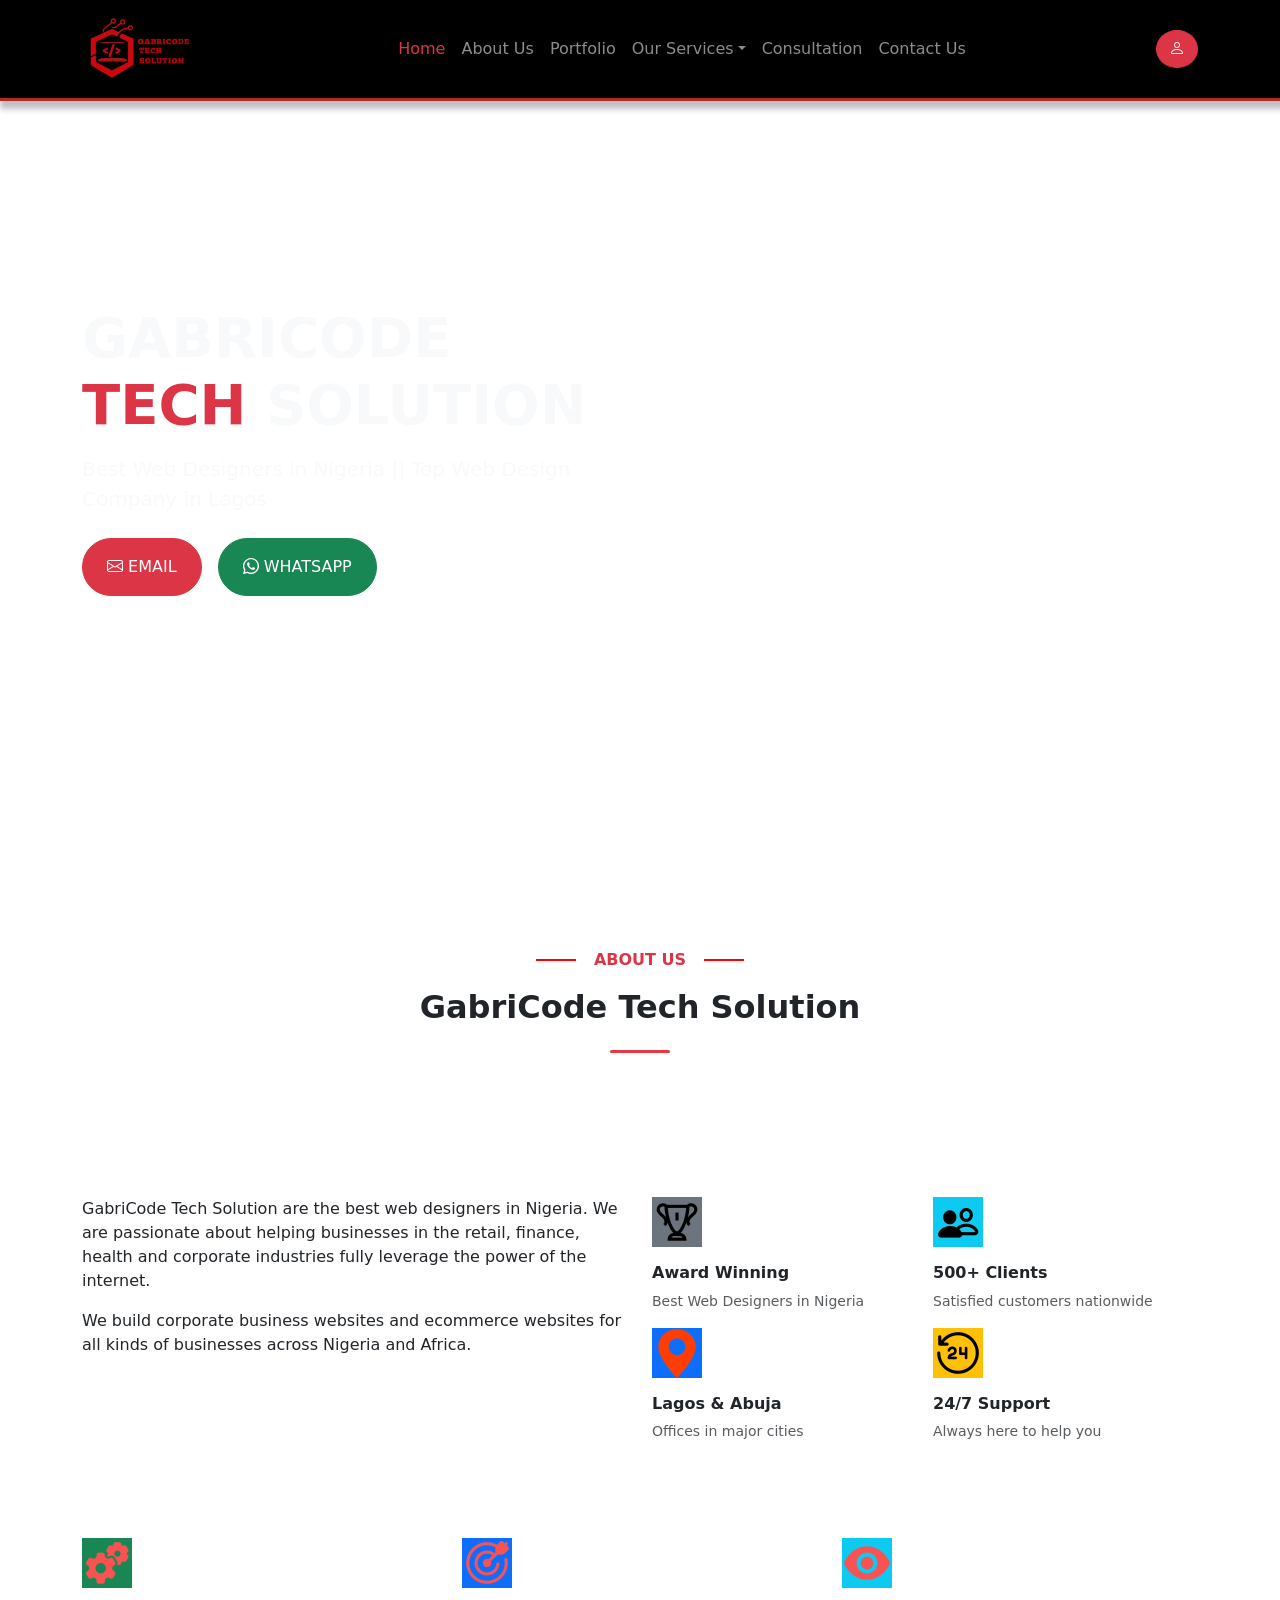
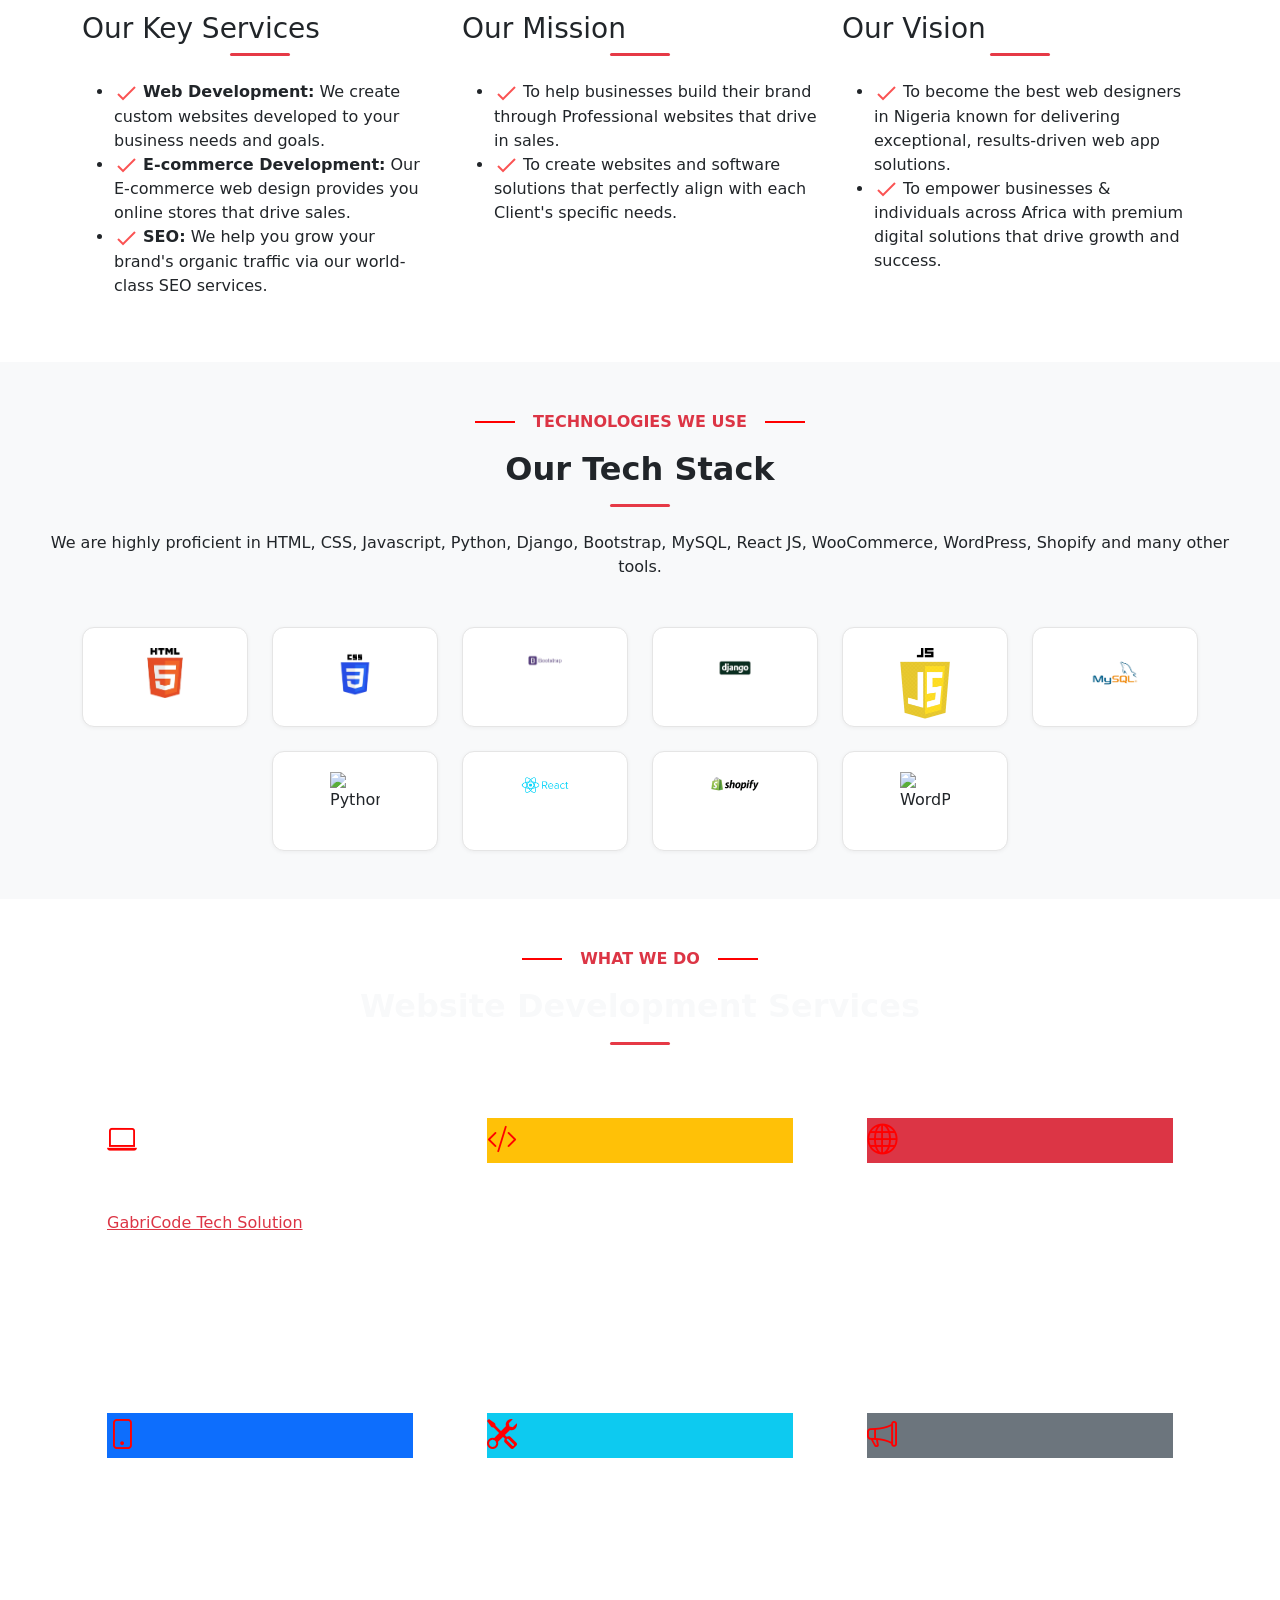
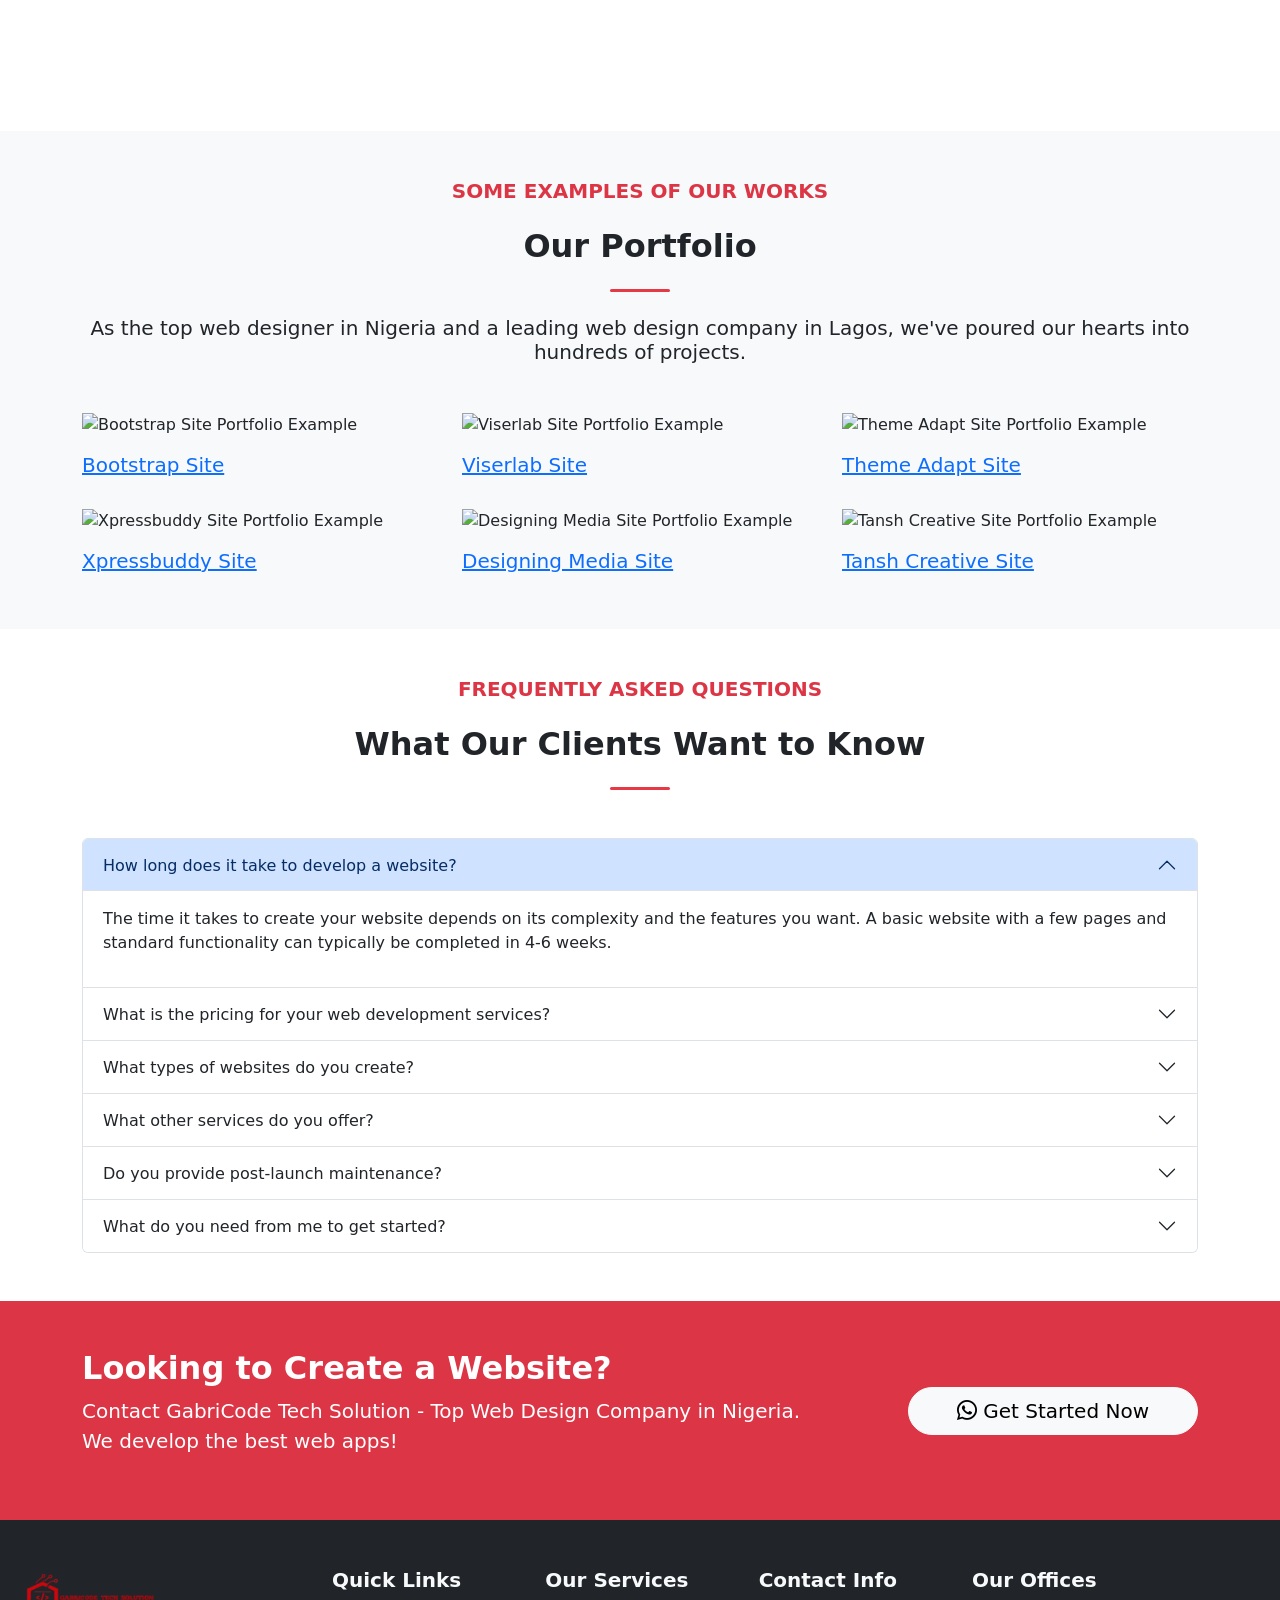
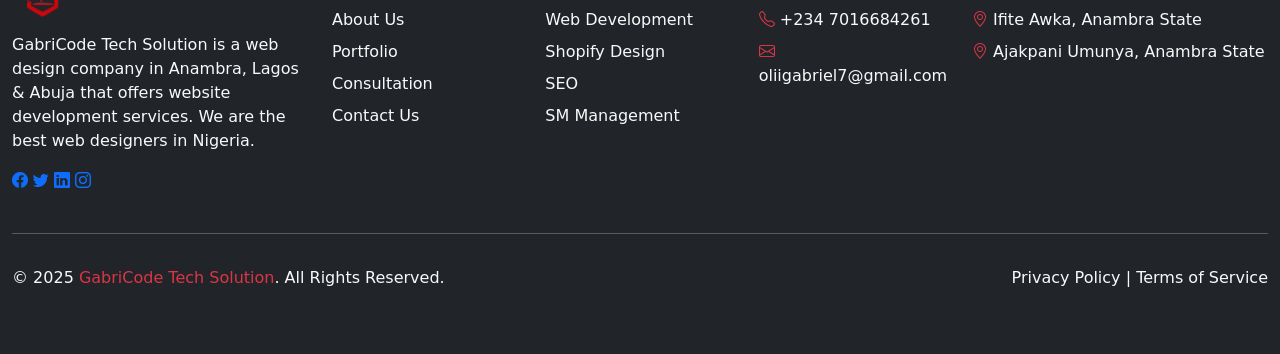
==== commit 81fe7d8d: "Update print statement from 'Hello' to 'Goodbye' new updates" ====
--- a/index.html
+++ b/index.html
@@ -3,374 +3,327 @@
 <head>
     <meta charset="UTF-8">
     <meta name="viewport" content="width=device-width, initial-scale=1.0">
-    <title>GabriCode Tech Solution</title>
-    <!-- <link href="https://cdn.jsdelivr.net/npm/bootstrap@5.0.2/dist/css/bootstrap.min.css" rel="stylesheet" integrity="sha384-EVSTQN3/azprG1Anm3QDgpJLIm9Nao0Yz1ztcQTwFspd3yD65VohhpuuCOmLASjC" crossorigin="anonymous"> -->
-    <link rel="stylesheet" href="https://cdn.jsdelivr.net/npm/bootstrap-icons@1.3.0/font/bootstrap-icons.css">
+    <meta name="description" content="GabriCode Tech Solution - Top Web Design Company in Lagos and Nigeria. Professional website development, SEO, and digital marketing services.">
+    <title>GabriCode Tech Solution | Web Design & Development in Nigeria</title>
+    <link rel="stylesheet" href="https://cdn.jsdelivr.net/npm/bootstrap@5.3.3/dist/css/bootstrap.min.css">
+    <link rel="stylesheet" href="https://cdn.jsdelivr.net/npm/bootstrap-icons@1.11.0/font/bootstrap-icons.css">
     <link rel="stylesheet" href="style.css">
-    <link rel="stylesheet" href="/bootstrap-5.3.3-dist/css/bootstrap.min.css">
-    <script src="/bootstrap-5.3.3-dist/js/bootstrap.bundle.min.js" defer></script>
+    <script src="https://cdn.jsdelivr.net/npm/bootstrap@5.3.3/dist/js/bootstrap.bundle.min.js" defer></script>
 </head>
 
-<style>
-    
-  </style>
-</style>
 <body>
-    <nav class="navbar navbar-expand-lg   navbar-dark fixed-top">
+    <!-- Navigation -->
+    <nav class="navbar navbar-expand-lg navbar-dark fixed-top">
         <div class="container">
-            <div class="navbar-brand text-danger d-flex">
-                <img src="image/1000689862-removebg-preview (1).png" alt="" style="width: 110px;" id="logo">
-            </div>
-           
-            <button class=" btn btn-danger d-block d-lg-none rounded-circle mx-auto d-flex align-items-center justify-content-center
-            " style="width: 40px; height: 40px;" id="nav-buttons">
-                <a href="create.html" class="text-light">
-                    <i class="bi bi-person fd-5"style="width: 40px; height: 40px; " ></i>
-                </a>
-
-            </button>
-
-            <button class="navbar-toggler"
-            type="button"
-            data-bs-toggle="collapse"
-            data-bs-target="#menu">
-            
-            <span class="navbar-toggler-icon bg-dark"></span>
-            </button>
-
-            <div class="collapse navbar-collapse" id="menu">
-                <ul class="navbar-nav navbar-nav-dark text-start mx-auto py-4 px-md-5 " id="navbar-nav">
-                    <li class="nav-list text-center ">
-                        <a href="index.html" class="nav-link text-danger  text-decoration-none">Home</a>
+            <a class="navbar-brand text-danger d-flex" href="index.html">
+                <img src="image/1000689862-removebg-preview (1).png" alt="GabriCode Tech Solution Logo" style="width: 110px;">
+            </a>
+
+            <div class="d-flex gap-2">
+                <!-- Mobile Profile Button -->
+                <button class="btn btn-danger d-lg-none rounded-circle d-flex align-items-center justify-content-center nav-icon-btn" aria-label="Profile">
+                    <a href="create.html" class="text-light d-flex align-items-center justify-content-center" style="width: 100%; height: 100%;">
+                        <i class="bi bi-person"></i>
+                    </a>
+                </button>
+
+                <!-- Mobile Menu Toggle -->
+                <button class="navbar-toggler" type="button" data-bs-toggle="collapse" data-bs-target="#navbar-menu" aria-controls="navbar-menu" aria-expanded="false" aria-label="Toggle navigation">
+                    <span class="navbar-toggler-icon"></span>
+                </button>
+            </div>
+
+            <!-- Navigation Menu -->
+            <div class="collapse navbar-collapse" id="navbar-menu">
+                <ul class="navbar-nav mx-auto py-3 py-lg-0 px-md-3">
+                    <li class="nav-item">
+                        <a href="index.html" class="nav-link text-danger">Home</a>
                     </li>
-                    <li class="nav-list text-center">
-                        <a href="about.html" class="nav-link  text-decoration-none">About Us</a>
+                    <li class="nav-item">
+                        <a href="about.html" class="nav-link">About Us</a>
                     </li>
-                    <li class="nav-list text-center">
-                        
-                        <a href="index.html#portfolio" class="nav-link  text-decoration-none">Portfolio</a>
+                    <li class="nav-item">
+                        <a href="#portfolio" class="nav-link">Portfolio</a>
                     </li>
-
-                    <li class="nav-list dropdown text-center">
-                        <a class="nav-link dropdown-toggle   text-decoration-none" href="#" role="button" data-bs-toggle="dropdown" id="service">Our Services</a>
-                        <ul class="dropdown-menu text-center">
-                            <li><a class="dropdown-item  text-decoration-none" href="web.html">
-                                Web Development
-                            </a></li>
-                            <li><a class="dropdown-item  text-decoration-none" href="shoptify.html">
-                                Shopify Design
-                            </a></li>
-                            <li><a class="dropdown-item  text-decoration-none" href="seo.html">
-                                SEO
-                            </a></li>
-                            <li><a class="dropdown-item  text-decoration-none" href="sm.html">
-                                SM Management
-                            </a></li>
-                            
+                    <li class="nav-item dropdown">
+                        <a class="nav-link dropdown-toggle" href="#" id="services-dropdown" role="button" data-bs-toggle="dropdown" aria-expanded="false">Our Services</a>
+                        <ul class="dropdown-menu" aria-labelledby="services-dropdown">
+                            <li><a class="dropdown-item" href="web.html">Web Development</a></li>
+                            <li><a class="dropdown-item" href="shoptify.html">Shopify Design</a></li>
+                            <li><a class="dropdown-item" href="seo.html">SEO</a></li>
+                            <li><a class="dropdown-item" href="sm.html">Social Media Management</a></li>
                         </ul>
                     </li>
-    
-                    <li class="nav-list text-center">
-                        <a href="book.html" class="nav-link  text-decoration-none">Consultation</a>
+                    <li class="nav-item">
+                        <a href="book.html" class="nav-link">Consultation</a>
                     </li>
-                    <li class="nav-list text-center">
-                        <a href="contact.html" class="nav-link  text-decoration-none">Contact Us</a>
+                    <li class="nav-item">
+                        <a href="contact.html" class="nav-link">Contact Us</a>
                     </li>
                 </ul>
             </div>
 
-           
-            <button class=" btn btn-danger d-none d-lg-block rounded-circle ms-auto me-3 d-flex align-items-center justify-content-center
-            " style="width: 40px; height: 40px;" id="nav-buttons">
-                <a href="create.html" class="text-light">
-                    <i class="bi bi-person fd-5"style="width: 40px; height: 40px; " ></i>
+            <!-- Desktop Profile Button -->
+            <button class="btn btn-danger d-none d-lg-flex rounded-circle ms-auto nav-icon-btn" aria-label="Profile">
+                <a href="create.html" class="text-light d-flex align-items-center justify-content-center" style="width: 100%; height: 100%;">
+                    <i class="bi bi-person"></i>
                 </a>
-
             </button>
-            
         </div>
     </nav>
 
-
-    <section id="overlay">
-        <div class="my-5" id="firstsection">
+    <main>
+        <!-- Hero Section -->
+        <section id="hero" class="hero-section">
             <div class="container">
-                <div class="overlay col-md-6 text-light pb-5">
-                    <h1 class="pt-5 " style="font-size: 50px; font-weight: bolder;">
-                        GABRICODE <span class="text-danger">TECH</span> SOLUTION
-                    </h1>
-                    <p class="py-4">
-                        Best Web Designers in Nigeria || Top Web Design Company in Lagos
+                <div class="row align-items-center min-vh-100">
+                    <div class="col-md-8 col-lg-6 text-light">
+                        <h1 class="display-4 fw-bold mb-3">
+                            GABRICODE <span class="text-danger">TECH</span> SOLUTION
+                        </h1>
+                        <p class="lead mb-4">
+                            Best Web Designers in Nigeria || Top Web Design Company in Lagos
+                        </p>
+                        <div class="d-flex gap-3 flex-wrap">
+                            <a href="mailto:oliigabriel7@gmail.com" class="btn btn-danger px-4 py-3" rel="noopener noreferrer">
+                                <i class="bi bi-envelope"></i> EMAIL
+                            </a>
+                            <a href="https://wa.me/2347016684261" class="btn btn-success px-4 py-3" target="_blank" rel="noopener noreferrer">
+                                <i class="bi bi-whatsapp"></i> WHATSAPP
+                            </a>
+                        </div>
+                    </div>
+                </div>
+            </div>
+        </section>
+
+        <!-- About Section -->
+        <section class="py-5">
+            <div class="container text-center">
+                <div class="d-flex justify-content-center align-items-center mb-3 gap-2">
+                    <div class="line"></div>
+                    <span class="text-danger fw-bold">ABOUT US</span>
+                    <div class="line"></div>
+                </div>
+                <h2 class="fw-bold mb-4">GabriCode Tech Solution</h2>
+                <div class="underline mb-5"></div>
+            </div>
+        </section>
+
+        <!-- About Content -->
+        <section class="py-5">
+            <div class="container">
+                <div class="row align-items-start g-4">
+                    <div class="col-lg-6">
+                        <p>GabriCode Tech Solution are the best web designers in Nigeria. We are passionate about helping businesses in the retail, finance, health and corporate industries fully leverage the power of the internet.</p>
+                        <p>
+                            We build corporate business websites and ecommerce websites for all kinds of businesses across Nigeria and Africa.
+                        </p>
+                    </div>
+
+                    <div class="col-lg-6">
+                        <div class="row g-3">
+                            <div class="col-sm-6">
+                                <div class="feature-card">
+                                    <img src="icons8-award-50.png" class="feature-icon bg-secondary mb-3" alt="Award Icon">
+                                    <h6 class="fw-bold">Award Winning</h6>
+                                    <p class="text-muted small mb-0">Best Web Designers in Nigeria</p>
+                                </div>
+                            </div>
+                            <div class="col-sm-6">
+                                <div class="feature-card">
+                                    <img src="icons8-group-50.png" class="feature-icon bg-info mb-3" alt="Group Icon">
+                                    <h6 class="fw-bold">500+ Clients</h6>
+                                    <p class="text-muted small mb-0">Satisfied customers nationwide</p>
+                                </div>
+                            </div>
+                            <div class="col-sm-6">
+                                <div class="feature-card">
+                                    <img src="icons8-location-50.png" class="feature-icon bg-primary mb-3" alt="Location Icon">
+                                    <h6 class="fw-bold">Lagos & Abuja</h6>
+                                    <p class="text-muted small mb-0">Offices in major cities</p>
+                                </div>
+                            </div>
+                            <div class="col-sm-6">
+                                <div class="feature-card">
+                                    <img src="icons8-last-24-hours-50.png" class="feature-icon bg-warning mb-3" alt="Support Icon">
+                                    <h6 class="fw-bold">24/7 Support</h6>
+                                    <p class="text-muted small mb-0">Always here to help you</p>
+                                </div>
+                            </div>
+                        </div>
+                    </div>
+                </div>
+            </div>
+        </section>
+
+        <!-- Mission, Vision & Services -->
+        <section class="py-5">
+            <div class="container">
+                <div class="row g-4">
+                    <div class="col-lg-4">
+                        <div class="info-card">
+                            <img src="icons8-settings-50.png" class="info-icon bg-success mb-4" alt="Services Icon">
+                            <h3>Our Key Services</h3>
+                            <div class="underline mb-4"></div>
+                            <ul class="service-list">
+                                <li>
+                                    <img src="icons8-done-24.png" alt="">
+                                    <span><strong>Web Development:</strong> We create custom websites developed to your business needs and goals.</span>
+                                </li>
+                                <li>
+                                    <img src="icons8-done-24.png" alt="">
+                                    <span><strong>E-commerce Development:</strong> Our E-commerce web design provides you online stores that drive sales.</span>
+                                </li>
+                                <li>
+                                    <img src="icons8-done-24.png" alt="">
+                                    <span><strong>SEO:</strong> We help you grow your brand's organic traffic via our world-class SEO services.</span>
+                                </li>
+                            </ul>
+                        </div>
+                    </div>
+
+                    <div class="col-lg-4">
+                        <div class="info-card">
+                            <img src="icons8-mission-50.png" class="info-icon bg-primary mb-4" alt="Mission Icon">
+                            <h3>Our Mission</h3>
+                            <div class="underline mb-4"></div>
+                            <ul class="service-list">
+                                <li>
+                                    <img src="icons8-done-24.png" alt="">
+                                    <span>To help businesses build their brand through Professional websites that drive in sales.</span>
+                                </li>
+                                <li>
+                                    <img src="icons8-done-24.png" alt="">
+                                    <span>To create websites and software solutions that perfectly align with each Client's specific needs.</span>
+                                </li>
+                            </ul>
+                        </div>
+                    </div>
+
+                    <div class="col-lg-4">
+                        <div class="info-card">
+                            <img src="icons8-vision-50.png" class="info-icon bg-info mb-4" alt="Vision Icon">
+                            <h3>Our Vision</h3>
+                            <div class="underline mb-4"></div>
+                            <ul class="service-list">
+                                <li>
+                                    <img src="icons8-done-24.png" alt="">
+                                    <span>To become the best web designers in Nigeria known for delivering exceptional, results-driven web app solutions.</span>
+                                </li>
+                                <li>
+                                    <img src="icons8-done-24.png" alt="">
+                                    <span>To empower businesses & individuals across Africa with premium digital solutions that drive growth and success.</span>
+                                </li>
+                            </ul>
+                        </div>
+                    </div>
+                </div>
+            </div>
+        </section>
+
+        <!-- Technologies Section -->
+        <section class="py-5 bg-light">
+            <div class="container-fluid">
+                <div class="text-center mb-5">
+                    <div class="d-flex justify-content-center align-items-center mb-3 gap-2">
+                        <div class="line"></div>
+                        <span class="text-danger fw-bold">TECHNOLOGIES WE USE</span>
+                        <div class="line"></div>
+                    </div>
+                    <h2 class="fw-bold mb-3">Our Tech Stack</h2>
+                    <div class="underline mb-4"></div>
+                    <p class="px-3">
+                        We are highly proficient in HTML, CSS, Javascript, Python, Django, Bootstrap, MySQL, React JS, WooCommerce, WordPress, Shopify and many other tools.
                     </p>
-                    <div class="d-flex ">
-                        <button class="btn btn-danger text-light px-4 py-3">
-                            <a class="text-light text-decoration-none" href="mailto:oliigabriel7@gmail.com" target="_blank">
-                                <div class="bi bi-envelope ">  EMAIL</div>
-                            </a>
-                        </button>
-                        <button class="btn btn-success mx-3 py-3 px-4">
-                            <a class=" text-light text-decoration-none" href="https://wa.me/2347016684261" target="_blank" >
-                                <div class="bi bi-whatsapp"> WHATSAPP</div>
-                            </a>
-                        </button>
-                    </div>
-
-                </div>
-            </div>
-        </div>
-    </section>
-    <section>
-        <div class="container text-center">
-            <div class="d-flex pt-5 justify-content-center align-items-center mb-3">
-                <div class="line"></div>
-                <span class="text-danger fw-bold">ABOUT US</span>
-                <div class="line"></div>
-            </div>
-            <h1 class="fw-bold">GabriCode Tech Solution</h1>
-            <div class="underline mb-5"></div>
-        </div>
-    </section>
-
-    <section>
-
-        <div class="container py-5">
-            <div class="row align-items-start gy-4">
-
-                <div class="col-lg-6 py-5 px-4" id="website">
-                    <p>GabriCode Tech Solution are the best web designers in Nigeria. We are passionate about helping businesses in the retail, finance, health and corporate industries fully leverage the latest <a class="software text-danger" target="_blank" href="https://www.sciencedirect.com/topics/computer-science/software-technology">software technologies</a>.As a top web design company in Lagos and Abuja, our tech team is dedicated to create websites that meet your exact needs because we pride ourselves on being the best web designers in Nigeria.</p>
-                    <p>
-                        We build corporate business websites and ecommerce websites for all kinds of businesses across <a class="software text-danger" target="_blank" href="https://kpakpakpa.com/industries-in-nigeria/">industries in Nigeria</a> and beyond. Our services include responsive website design, ecommerce website development via Shopify or WooCommerce, WordPress web development, website maintenance, website redesign, SEO, mobile app dev, social media management and many more.
-                    </p>
-                </div>
-
-                <div class="col-lg-6 ">
-                    <div class="row g-3">
-                        <div class="col-sm-6">
-                            <div class="website-design">
-                                <img src="icons8-award-50.png" class="design bg-secondary mb-4" alt="">                   
-                                <h6 class="fw-bold">Award Winning</h6>
-                                <p class="text-muted small mb-0">Best Web Designers in Nigeria</p>
-                            </div>
-                        </div>
-                        <div class="col-sm-6">
-                            <div class="website-design">
-                                <img src="icons8-group-50.png" class="design bg-info mb-4" alt="">
-                                <h6 class="fw-bold">500+ Clients</h6>
-                                <p class="text-muted small mb-0">Satisfied customers nationwide</p>
-                            </div>
-                        </div>
-                        <div class="col-sm-6">
-                            <div class="website-design">
-                                <img src="icons8-location-50.png" class="design bg-primary mb-4" alt="">
-                                <h6 class="fw-bold">Lagos & Abuja</h6>
-                                <p class="text-muted small mb-0">Offices in major cities</p>
-                            </div>
-                        </div>
-                        <div class="col-sm-6">
-                            <div class="website-design">
-                                <img src="icons8-last-24-hours-50.png" class="design bg-warning mb-4" alt="">
-                                <h6 class="fw-bold">24/7 Support</h6>
-                                <p class="text-muted small mb-0">Always here to help you</p>
-                            </div>
-                        </div>
-                    </div>
-                </div>
-
-            </div>
-        </div>
-    </section>
-    <section>
-        <div class="container">
-            <div class="row">
-                <div class="col-lg-4 py-3">
-                    <div class="vision">
-                        <img src="icons8-settings-50.png" class="design bg-success" alt="">
-                        <h2>
-                            Our Key Services
-                        </h2>
-                        <div class="underline mb-5"></div>
-                        <p class="text"> 
-                            <img src="icons8-done-24.png" alt=""><b>Web Development:</b> We create custom websites developed to your business needs and goals.
-                        </p>
-                        <p class="text">
-                            <img src="icons8-done-24.png" alt=""> <b>E-commerce Development:</b> Our E-commerce web design provides you online stores that drive sales.
-                        </p>  
-                        <p class="text">
-                            <img src="icons8-done-24.png" alt=""> <b>SEO:</b> We help you grow your brand's organic traffic via our world's leading SEO services.
-                        </p>                      
-                    </div>
-                </div>
-                <div class="col-lg-4 py-3">
-                    <div class="vision">
-                        <img src="icons8-mission-50.png" class="design bg-primary" alt="">
-                        <h2>
-                            Our Mission
-                        </h2>
-                        <div class="underline mb-5"></div>
-                        <p class="text">
-                            <img src="icons8-done-24.png" alt=""> To help businesses build their brand through Professional websites that drive in sales.
-                        </p>
-                        <p class="text">
-                            <img src="icons8-done-24.png" alt=""> To create websites and software solutions that perfectly align with each Client's specific needs
-                        </p>
-            
-                    </div>
-                </div>
-                <div class="col-lg-4 py-3">
-                    <div class="vision">
-                        <img src="icons8-vision-50.png" class="design bg-info" alt="">
-                        <h2>
-                            Our Vision
-                        </h2>
-                        <div class="underline mb-5"></div>
-                        <p class="text">   
-                            <img src="icons8-done-24.png" alt="">To become the best web designers in Nigeria known for delivering exceptional, results-driven web app solutions.
-                        </p>
-                        <p class="text">
-                            <img src="icons8-done-24.png" alt=""> To empower businesses & individuals across Africa with premium digital solutions that drive growth and success.
-                        </p>
-                    </div>
-                </div>
-            </div>
-        </div>
-    </section>
-
-    <section>
-        <div class="container-fluid">
-            <div class="bg-light text-center py-5">
-                <div class="line"></div>
-                <span class="text-danger fw-bold">TECHNOLOGIES WE USE</span>
-                <div class="line"></div>
-                <div class="h1">
-                    Our Tech Stack
-                    <div class="underline mb-5"></div>
-                </div>
-                <p class="px-5">
-                    We are highly proficient in HTML, CSS, Javascript, Python, Django, Bootsrap, MySQL, React JS, Woocommerce, Worldpress, Shopify and many other tools. 
-                </p>
-
-                <!-- new -->
-
-                <div class="container py-5">
-                    <div class="row g-4 justify-content-center text-center">
-                    <!-- HTML5 -->
-                        <div class="col-4 col-sm-4 col-md-3 col-lg-2">
+                </div>
+
+                <div class="container">
+                    <div class="row g-4 justify-content-center">
+                        <div class="col-6 col-sm-4 col-md-3 col-lg-2">
                             <div class="tech-card">
                                 <img src="image/html5-removebg-preview.png" alt="HTML5">
                             </div>
                         </div>
-
-                        <!-- CSS3 -->
-                        <div class="col-4 col-sm-4 col-md-3 col-lg-2">
+                        <div class="col-6 col-sm-4 col-md-3 col-lg-2">
                             <div class="tech-card">
                                 <img src="css-removebg-preview.png" alt="CSS3">
                             </div>
                         </div>
-
-                        <!-- Bootstrap -->
-                        <div class="col-4 col-sm-4 col-md-3 col-lg-2">
-                            <div class="tech-card">
-                                <img src="image/png-clipart-bootstrap-logo-landscape-tech-companies-removebg-preview.png" class="m-4" style="width: 300px;" alt="Bootstrap">
-                            </div>
-                        </div>
-
-                        <!-- Django -->
-                        <div class="col-4 col-sm-4 col-md-3 col-lg-2">
-                            <div class="tech-card">
-                                <img src="image/images-removebg-preview (2).png" class="m-2" alt="Django">
-                            </div>
-                        </div>
-
-                        <!-- JavaScript -->
-                        <div class="col-4 col-sm-4 col-md-3 col-lg-2">
-                            <div class="tech-card">
-                                <img src="image/2486e00a47e6ee6e1e08100d026a2a5e-removebg-preview.png" class="m-2" style="width: 45px;" alt="JavaScript">
-                            </div>
-                        </div>
-
-                        <!-- MySQL -->
-                        <div class="col-4 col-sm-4 col-md-3 col-lg-2">
-                            <div class="tech-card">
-                            <img src="image/images__1_-removebg-preview.png" alt="MySQL">
-                            </div>
-                        </div>
-
-                        <!-- Python -->
-                        <div class="col-4 col-sm-4 col-md-3 col-lg-2">
-                            <div class="tech-card">
-                            <img src="https://cdn.jsdelivr.net/gh/devicons/devicon/icons/python/python-original.svg" alt="Python">
-                            </div>
-                        </div>
-
-                        <!-- React -->
-                        <div class="col-4 col-sm-4 col-md-3 col-lg-2">
-                            <div class="tech-card">
-                            <img src="image/react-removebg-preview.png" class="m-4 img-fluid" alt="React">
-                            </div>
-                        </div>
-
-                        <!-- Shopify -->
-                        <div class="col-4 col-sm-4 col-md-3 col-lg-2">
-                            <div class="tech-card">
-                            <img src="image/shopify-removebg-preview.png" class="m-4 img-fluid" alt="Shopify">
-                            </div>
-                        </div>
-
-                        <!-- WooCommerce -->
-                        <div class="col-4 col-sm-4 col-md-3 col-lg-2">
-                            <div class="tech-card">
-                                <svg viewBox="0 -204 512 512" version="1.1" xmlns="http://www.w3.org/2000/svg" xmlns:xlink="http://www.w3.org/1999/xlink" preserveAspectRatio="xMidYMid" fill="#000000"><g id="SVGRepo_bgCarrier" stroke-width="0"></g><g id="SVGRepo_tracerCarrier" stroke-linecap="round" stroke-linejoin="round"></g><g id="SVGRepo_iconCarrier"> <g fill-rule="evenodd"> <path d="M157.26652,0 L16.0962942,0 C7.16234734,0 -0.0698778538,7.30311363 0.000509457557,16.1661508 L0.000509457557,70.0533805 C0.000509457557,78.9871009 7.23325707,86.2194407 16.167204,86.2194407 L83.0296918,86.2194407 L113.589748,103.236418 L106.641048,86.2194407 L157.26652,86.2194407 C166.200694,86.2194407 173.43258,78.9871009 173.43258,70.0533805 L173.43258,16.1661508 C173.43258,7.23220389 166.200694,0 157.26652,0 Z M13.1186291,12.4791165 C11.1332925,12.6209359 9.64427866,13.329988 8.651633,14.677137 C7.65898734,15.9534216 7.30448397,17.5842096 7.51716787,19.4277267 C11.700525,46.0170195 15.6002433,63.9555965 19.2163679,73.244092 C20.6344719,76.6473062 22.2652599,78.2784566 24.1796868,78.1366372 C27.1576238,77.9236814 30.7028387,73.8113699 34.8861958,65.7992496 C37.0842164,61.2610265 40.4876571,54.4545982 45.0964273,45.3786053 C48.9250546,58.7794124 54.1719218,68.8481416 60.7663006,75.5838867 C62.6099537,77.498223 64.52429,78.3491398 66.36749,78.2073204 C67.9986404,78.0655009 69.2745626,77.2145841 70.1254794,75.6545699 C70.8345767,74.3075115 71.1182157,72.7474973 70.9763962,70.9749805 C70.5509378,64.5228743 71.1893519,55.5180177 72.9618688,43.9605919 C74.8050688,32.048708 77.0741803,23.4692644 79.8394334,18.3641713 C80.4067112,17.3006159 80.6192139,16.2370152 80.5485307,14.9607759 C80.4067112,13.3299427 79.6976139,11.9827936 78.3505555,10.9192382 C77.0034971,9.85568283 75.5141661,9.35936 73.8834688,9.50113416 C71.827313,9.64295363 70.2672988,10.6355993 69.2038794,12.6209359 C64.8079289,20.6331016 61.6879006,33.6085862 59.8447006,51.6182088 C57.1501307,44.8114634 54.8810192,36.7992524 53.1085024,27.3689827 C52.3287218,23.1856708 50.4143856,21.2003342 47.2943572,21.4130634 C45.1672918,21.5548375 43.3947296,22.9729416 41.9766256,25.667285 L26.4486171,55.2343788 C23.8960479,44.9532375 21.4852981,32.4032113 19.2872776,17.5842096 C18.7909548,13.8972205 16.7347084,12.1954775 13.1186291,12.4791165 Z M149.750994,17.5844361 C154.785359,18.6480368 158.543348,21.3423802 161.095646,25.809331 C163.364757,29.6381848 164.49886,34.246955 164.49886,39.7774612 C164.49886,47.0804389 162.65566,53.7455009 158.968354,59.843285 C154.714223,66.9338053 149.183717,70.4788389 142.306152,70.4788389 C141.100913,70.4788389 139.824538,70.3370195 138.477026,70.0533805 C133.443115,68.9899611 129.685125,66.2958442 127.132375,61.8287575 C124.863717,57.9289487 123.729161,53.2493593 123.729161,47.7895363 C123.729161,40.4865133 125.572814,33.8214966 129.259667,27.7946676 C133.584934,20.7042379 139.11544,17.159023 145.922322,17.159023 C147.127561,17.159023 148.403936,17.3008425 149.750994,17.5844361 Z M146.773239,55.9434761 C149.396672,53.6036814 151.169189,50.129331 152.161925,45.4497416 C152.445564,43.8189989 152.658067,42.0463915 152.658067,40.2028743 C152.658067,38.1466733 152.232609,35.9486527 151.381692,33.7505869 C150.318272,30.9853338 148.900078,29.4963653 147.198244,29.1418166 C144.645947,28.6454938 142.164332,30.0635979 139.824538,33.537903 C137.910201,36.2322464 136.704509,39.0684092 136.066548,41.9754818 C135.711773,43.606315 135.569954,45.3790584 135.569954,47.1515752 C135.569954,49.207731 135.995412,51.4057062 136.846329,53.6036814 C137.910201,56.3689345 139.327943,57.8578124 141.029777,58.2125876 C142.802294,58.5669097 144.71663,57.7871292 146.773239,55.9434761 Z M116.63864,25.809331 C114.08589,21.3423802 110.257217,18.6480368 105.293989,17.5844361 C103.946478,17.3008425 102.670555,17.159023 101.464863,17.159023 C94.6584351,17.159023 89.1279289,20.7042379 84.8026617,27.7946676 C81.1153555,33.8214966 79.2721555,40.4865133 79.2721555,47.7895363 C79.2721555,53.2493593 80.4067112,57.9289487 82.6753696,61.8287575 C85.2281201,66.2958442 88.9861095,68.9899611 94.020021,70.0533805 C95.3670794,70.3370195 96.6434546,70.4788389 97.8491466,70.4788389 C104.726711,70.4788389 110.257217,66.9338053 114.511348,59.843285 C118.198655,53.7455009 120.041855,47.0804389 120.041855,39.7774612 C120.041855,34.246955 118.907299,29.6381848 116.63864,25.809331 Z M107.704467,45.4497416 C106.712184,50.129331 104.939214,53.6036814 102.31578,55.9434761 C100.259625,57.7871292 98.3452882,58.5669097 96.5727714,58.2125876 C94.8709378,57.8578124 93.4527431,56.3689345 92.3893236,53.6036814 C91.5384068,51.4057062 91.1129484,49.207731 91.1129484,47.1515752 C91.1129484,45.3790584 91.2547679,43.606315 91.6095431,41.9754818 C92.2475041,39.0684092 93.4527431,36.2322464 95.3670794,33.537903 C97.7073272,30.0635979 100.188941,28.6454938 102.741239,29.1418166 C104.443072,29.4963653 105.861267,30.9853338 106.924686,33.7505869 C107.775603,35.9486527 108.201062,38.1466733 108.201062,40.2028743 C108.201062,42.0463915 108.059242,43.8189989 107.704467,45.4497416 Z" fill="#7F54B3"> </path> <path d="M191.37161,25.1708262 C186.620885,29.8505062 184.28109,35.8064255 184.28109,43.0386747 C184.28109,50.767292 186.620885,57.0775788 191.300927,61.8283044 C195.980517,66.5790301 202.078301,68.989508 209.664963,68.989508 C211.862938,68.989508 214.344552,68.6351858 217.039122,67.8549522 L217.039122,56.3684814 C214.557508,57.0775788 212.430216,57.432354 210.586563,57.432354 C206.828573,57.432354 203.850817,56.1559788 201.581706,53.6743646 C199.313048,51.1216142 198.178492,47.7184 198.178492,43.3931781 C198.178492,39.3516404 199.313048,36.0191547 201.511023,33.4665855 C203.779681,30.8431519 206.544934,29.5668673 209.948601,29.5668673 C212.146577,29.5668673 214.486371,29.9213706 217.039122,30.6304227 L217.039122,19.1439519 C214.699327,18.5058096 212.075894,18.2221706 209.310187,18.2221706 C202.078301,18.1512609 196.122336,20.4911462 191.37161,25.1708262 Z M240.579341,18.1512609 C234.056099,18.1512609 228.951051,20.3493267 225.263745,24.6744581 C221.576892,28.9996347 219.804375,35.0974188 219.804375,42.8968552 C219.804375,51.3345699 221.647575,57.7866761 225.263745,62.2537628 C228.879915,66.7208496 234.197918,68.989508 241.146619,68.989508 C247.882364,68.989508 253.058095,66.7208496 256.674265,62.2537628 C260.290435,57.7866761 262.134088,51.4763894 262.134088,43.3931781 C262.134088,35.3101027 260.290435,29.0705444 256.603582,24.6744581 C252.845593,20.3493267 247.527589,18.1512609 240.579341,18.1512609 Z M246.180531,55.021423 C244.904155,57.0068956 242.989819,57.9996319 240.579341,57.9996319 C238.31023,57.9996319 236.608396,57.0068956 235.403157,55.021423 C234.197918,53.0359504 233.63064,49.0654584 233.63064,43.0386747 C233.63064,33.7502244 235.970435,29.1414088 240.721161,29.1414088 C245.684389,29.1414088 248.236686,33.8211342 248.236686,43.2514039 C248.166003,49.0654584 247.456906,53.0359504 246.180531,55.021423 Z M297.160778,19.4984552 L294.608028,30.346829 C293.970067,33.1120821 293.332106,35.948245 292.764828,38.8553175 L291.346633,46.3713416 C289.999575,38.8553175 288.155922,29.9213706 285.816127,19.4984552 L269.366428,19.4984552 L263.197508,67.784269 L275.534895,67.784269 L278.867426,34.5301409 L287.305005,67.784269 L296.097359,67.784269 L304.180163,34.6010506 L307.654513,67.784269 L320.559178,67.784269 L314.035936,19.4984552 L297.160778,19.4984552 Z M356.22383,19.4984552 L353.671532,30.346829 C353.033118,33.1120821 352.395157,35.948245 351.827879,38.8553175 L350.409685,46.3713416 C349.062626,38.8553175 347.218973,29.9213706 344.879178,19.4984552 L328.429479,19.4984552 L322.261012,67.784269 L334.597947,67.784269 L337.930478,34.5301409 L346.368056,67.784269 L355.16041,67.784269 L363.172531,34.6010506 L366.646881,67.784269 L379.551547,67.784269 L373.028304,19.4984552 L356.22383,19.4984552 Z M396.355568,48.7111363 L407.913175,48.7111363 L407.913175,38.7134981 L396.355568,38.7134981 L396.355568,29.8504609 L409.685692,29.8504609 L409.685692,19.569365 L383.309536,19.569365 L383.309536,67.8549522 L409.756828,67.8549522 L409.756828,57.5741735 L396.355568,57.5741735 L396.355568,48.7111363 Z M446.484899,41.0533381 C447.83241,38.8553175 448.541055,36.5863873 448.541055,34.2465473 C448.541055,29.7086867 446.768538,26.0925621 443.223504,23.4690832 C439.678017,20.8456496 434.785925,19.4984552 428.688141,19.4984552 L413.514364,19.4984552 L413.514364,67.784269 L426.560849,67.784269 L426.560849,45.8040637 L426.773805,45.8040637 L437.338223,67.784269 L451.093805,67.784269 L440.670754,46.0165664 C443.152368,44.8821919 445.13784,43.2513586 446.484899,41.0533381 Z M426.490166,40.2733763 L426.490166,28.7869055 C429.609741,28.8578152 431.807717,29.3541381 433.155228,30.346829 C434.502286,31.3394747 435.140248,32.8993529 435.140248,35.1682832 C435.140248,38.5007688 432.233175,40.2025119 426.490166,40.2733763 Z M456.19704,25.1708262 C451.448127,29.8505062 449.108332,35.8064255 449.108332,43.0386747 C449.108332,50.767292 451.448127,57.0775788 456.129076,61.8283044 C460.809571,66.5790301 466.903731,68.989508 474.493111,68.989508 C476.690633,68.989508 479.173607,68.6351858 481.865005,67.8549522 L481.865005,56.3684814 C479.386563,57.0775788 477.257005,57.432354 475.412899,57.432354 C471.656722,57.432354 468.679872,56.1559788 466.409855,53.6743646 C464.139837,51.1216142 463.007094,47.7184 463.007094,43.3931781 C463.007094,39.3516404 464.139837,36.0191547 466.337359,33.4665855 C468.607377,30.8431519 471.371271,29.5668673 474.774032,29.5668673 C476.971554,29.5668673 479.314067,29.9213706 481.865005,30.6304227 L481.865005,19.1439519 C479.527023,18.5058096 476.903589,18.2221706 474.139695,18.2221706 C466.976226,18.1512609 460.950032,20.4911462 456.19704,25.1708262 Z M498.529925,57.432354 L498.529925,48.64 L510.083908,48.64 L510.083908,38.6425883 L498.529925,38.6425883 L498.529925,29.7795965 L511.928014,29.7795965 L511.928014,19.4984552 L485.553217,19.4984552 L485.553217,67.784269 L512.000509,67.784269 L512.000509,57.5030372 L498.529925,57.5030372 L498.529925,57.432354 Z" fill="#000000"> </path> </g> </g></svg>
-                            </div>
-                        </div>
-
-                        <!-- WordPress -->
-                        <div class="col-4 col-sm-4 col-md-3 col-lg-2">
-                            <div class="tech-card">
-                            <img src="https://cdn.jsdelivr.net/gh/devicons/devicon/icons/wordpress/wordpress-original.svg" alt="WordPress">
-                            </div>
-                        </div>
-
-                        <!-- Tailwind CSS -->
-                        <div class="col-4 col-sm-4 col-md-3 col-lg-2">
-                            <div class="tech-card">
-                            <svg viewBox="0 -224 512 512" version="1.1" xmlns="http://www.w3.org/2000/svg" xmlns:xlink="http://www.w3.org/1999/xlink" preserveAspectRatio="xMidYMid" fill="#000000"><g id="SVGRepo_bgCarrier" stroke-width="0"></g><g id="SVGRepo_tracerCarrier" stroke-linecap="round" stroke-linejoin="round"></g><g id="SVGRepo_iconCarrier"> <defs> <linearGradient x1="-2.77777778%" y1="32%" x2="100%" y2="67.5555556%" id="linearGradient-1"> <stop stop-color="#2298BD" offset="0%"> </stop> <stop stop-color="#0ED7B5" offset="100%"> </stop> </linearGradient> </defs> <g> <path d="M52.8666139,-1.0658141e-14 C38.7688502,-1.0658141e-14 29.9577479,7.04888185 26.4333069,21.1466456 C31.7199683,14.0977637 37.88774,11.454433 44.9366218,13.2166535 C48.9584005,14.2220981 51.8329737,17.1397478 55.0147606,20.3695063 C60.1980384,25.6307134 66.1970285,31.7199683 79.2999208,31.7199683 C93.3976845,31.7199683 102.208787,24.6710865 105.733228,10.5733228 C100.446566,17.6222046 94.2787948,20.2655353 87.2299129,18.5033149 C83.2081342,17.4978702 80.333561,14.5802205 77.1517741,11.350462 C71.9684963,6.08925491 65.9695062,-1.0658141e-14 52.8666139,-1.0658141e-14 Z M26.4333069,31.7199683 C12.3355432,31.7199683 3.52444093,38.7688502 0,52.8666139 C5.28666139,45.817732 11.454433,43.1744013 18.5033149,44.9366218 C22.5250936,45.9420665 25.3996667,48.8597162 28.5814537,52.0894747 C33.7647315,57.3506818 39.7637215,63.4399367 52.8666139,63.4399367 C66.9643776,63.4399367 75.7754799,56.3910548 79.2999208,42.2932911 C74.0132594,49.342173 67.8454878,51.9855037 60.796606,50.2232832 C56.7748273,49.2178385 53.9002541,46.3001888 50.7184671,43.0704303 C45.5351894,37.8092232 39.5361993,31.7199683 26.4333069,31.7199683 Z" fill="url(#linearGradient-1)"> </path> <path d="M158.59201,26.7309264 L149.365806,26.7309264 L149.365806,44.5880938 C149.365806,49.350005 152.490811,49.2756002 158.59201,48.9779807 L158.59201,56.1952525 C146.240802,57.6833498 141.330081,54.2607261 141.330081,44.5880938 L141.330081,26.7309264 L134.484834,26.7309264 L134.484834,18.9928205 L141.330081,18.9928205 L141.330081,8.9990725 L149.365806,6.61811685 L149.365806,18.9928205 L158.59201,18.9928205 L158.59201,26.7309264 Z M193.762014,18.9928205 L201.797739,18.9928205 L201.797739,56.1952525 L193.762014,56.1952525 L193.762014,50.8381023 C190.934629,54.7815601 186.544742,57.1625158 180.741163,57.1625158 C170.622101,57.1625158 162.214352,48.6059564 162.214352,37.5940365 C162.214352,26.5077118 170.622101,18.0255573 180.741163,18.0255573 C186.544742,18.0255573 190.934629,20.406513 193.762014,24.2755659 L193.762014,18.9928205 Z M182.006045,49.4988148 C188.702483,49.4988148 193.762014,44.5136889 193.762014,37.5940365 C193.762014,30.6743842 188.702483,25.6892583 182.006045,25.6892583 C175.309608,25.6892583 170.250077,30.6743842 170.250077,37.5940365 C170.250077,44.5136889 175.309608,49.4988148 182.006045,49.4988148 Z M215.190615,13.4124557 C212.36323,13.4124557 210.056679,11.0315001 210.056679,8.27852013 C210.056679,5.4511353 212.36323,3.14458451 215.190615,3.14458451 C218.018,3.14458451 220.32455,5.4511353 220.32455,8.27852013 C220.32455,11.0315001 218.018,13.4124557 215.190615,13.4124557 Z M211.172752,56.1952525 L211.172752,18.9928205 L219.208477,18.9928205 L219.208477,56.1952525 L211.172752,56.1952525 Z M228.509085,56.1952525 L228.509085,1.87970183 L236.544811,1.87970183 L236.544811,56.1952525 L228.509085,56.1952525 Z M288.70262,18.9928205 L297.184775,18.9928205 L285.503211,56.1952525 L277.616296,56.1952525 L269.87819,31.1208134 L262.065679,56.1952525 L254.178764,56.1952525 L242.4972,18.9928205 L250.979354,18.9928205 L258.196626,44.6624986 L266.009137,18.9928205 L273.672838,18.9928205 L281.410944,44.6624986 L288.70262,18.9928205 Z M307.155027,13.4124557 C304.327642,13.4124557 302.021091,11.0315001 302.021091,8.27852013 C302.021091,5.4511353 304.327642,3.14458451 307.155027,3.14458451 C309.982411,3.14458451 312.288962,5.4511353 312.288962,8.27852013 C312.288962,11.0315001 309.982411,13.4124557 307.155027,13.4124557 Z M303.137164,56.1952525 L303.137164,18.9928205 L311.172889,18.9928205 L311.172889,56.1952525 L303.137164,56.1952525 Z M340.041977,18.0255573 C348.375321,18.0255573 354.32771,23.680327 354.32771,33.3529593 L354.32771,56.1952525 L346.291985,56.1952525 L346.291985,34.1714128 C346.291985,28.5166431 343.018171,25.5404486 337.95864,25.5404486 C332.675895,25.5404486 328.509223,28.6654529 328.509223,36.254749 L328.509223,56.1952525 L320.473497,56.1952525 L320.473497,18.9928205 L328.509223,18.9928205 L328.509223,23.7547318 C330.964583,19.8856789 334.982446,18.0255573 340.041977,18.0255573 Z M392.423001,4.11184775 L400.458726,4.11184775 L400.458726,56.1952525 L392.423001,56.1952525 L392.423001,50.8381023 C389.595616,54.7815601 385.205729,57.1625158 379.40215,57.1625158 C369.283088,57.1625158 360.875338,48.6059564 360.875338,37.5940365 C360.875338,26.5077118 369.283088,18.0255573 379.40215,18.0255573 C385.205729,18.0255573 389.595616,20.406513 392.423001,24.2755659 L392.423001,4.11184775 Z M380.667032,49.4988148 C387.36347,49.4988148 392.423001,44.5136889 392.423001,37.5940365 C392.423001,30.6743842 387.36347,25.6892583 380.667032,25.6892583 C373.970595,25.6892583 368.911064,30.6743842 368.911064,37.5940365 C368.911064,44.5136889 373.970595,49.4988148 380.667032,49.4988148 Z M427.393287,57.1625158 C416.158152,57.1625158 407.750403,48.6059564 407.750403,37.5940365 C407.750403,26.5077118 416.158152,18.0255573 427.393287,18.0255573 C434.684964,18.0255573 441.009377,21.8202054 443.985572,27.6237848 L437.065919,31.6416474 C435.429012,28.1446188 431.783174,25.9124729 427.318882,25.9124729 C420.771254,25.9124729 415.786128,30.8975988 415.786128,37.5940365 C415.786128,44.2904743 420.771254,49.2756002 427.318882,49.2756002 C431.783174,49.2756002 435.429012,46.9690494 437.214729,43.5464257 L444.134381,47.4898834 C441.009377,53.3678677 434.684964,57.1625158 427.393287,57.1625158 Z M457.378447,29.2606918 C457.378447,36.0315344 477.393355,31.9392669 477.393355,45.7041667 C477.393355,53.1446531 470.920132,57.1625158 462.884407,57.1625158 C455.443921,57.1625158 450.08677,53.8142969 447.705815,48.4571467 L454.625467,44.439284 C455.815945,47.7875029 458.792139,49.7964342 462.884407,49.7964342 C466.45584,49.7964342 469.20882,48.6059564 469.20882,45.6297618 C469.20882,39.007729 449.193912,42.7279722 449.193912,29.4095015 C449.193912,22.4154443 455.220706,18.0255573 462.810002,18.0255573 C468.911201,18.0255573 473.970732,20.8529421 476.574902,25.7636632 L469.804059,29.5583112 C468.464772,26.6565215 465.860602,25.317234 462.810002,25.317234 C459.908212,25.317234 457.378447,26.5821167 457.378447,29.2606918 Z M491.679089,29.2606918 C491.679089,36.0315344 511.693998,31.9392669 511.693998,45.7041667 C511.693998,53.1446531 505.220775,57.1625158 497.185049,57.1625158 C489.744563,57.1625158 484.387413,53.8142969 482.006457,48.4571467 L488.926109,44.439284 C490.116587,47.7875029 493.092782,49.7964342 497.185049,49.7964342 C500.756483,49.7964342 503.509463,48.6059564 503.509463,45.6297618 C503.509463,39.007729 483.494554,42.7279722 483.494554,29.4095015 C483.494554,22.4154443 489.521348,18.0255573 497.110644,18.0255573 C503.211843,18.0255573 508.271374,20.8529421 510.875544,25.7636632 L504.104702,29.5583112 C502.765414,26.6565215 500.161244,25.317234 497.110644,25.317234 C494.208855,25.317234 491.679089,26.5821167 491.679089,29.2606918 Z" fill="#2D3748"> </path> </g> </g></svg>
-                        </div>
-                    </div>
-                </div>
-            </div>
-        </div>
-    </section>
-
-
-    <section class="do">
-        <div class="container-sm">
-            <div class="bg-">
-                <div class="text-center p-5 ">
-                    <div class="line"></div>
-                    <span class="text-danger fw-bold">WHAT WE D0</span>
-                    <div class="line"></div>
-                    <div class="h2 text-light">
-                        Website Development Services
-                    </div>
+                        <div class="col-6 col-sm-4 col-md-3 col-lg-2">
+                            <div class="tech-card">
+                                <img src="image/png-clipart-bootstrap-logo-landscape-tech-companies-removebg-preview.png" alt="Bootstrap">
+                            </div>
+                        </div>
+                        <div class="col-6 col-sm-4 col-md-3 col-lg-2">
+                            <div class="tech-card">
+                                <img src="image/images-removebg-preview (2).png" alt="Django">
+                            </div>
+                        </div>
+                        <div class="col-6 col-sm-4 col-md-3 col-lg-2">
+                            <div class="tech-card">
+                                <img src="image/2486e00a47e6ee6e1e08100d026a2a5e-removebg-preview.png" alt="JavaScript">
+                            </div>
+                        </div>
+                        <div class="col-6 col-sm-4 col-md-3 col-lg-2">
+                            <div class="tech-card">
+                                <img src="image/images__1_-removebg-preview.png" alt="MySQL">
+                            </div>
+                        </div>
+                        <div class="col-6 col-sm-4 col-md-3 col-lg-2">
+                            <div class="tech-card">
+                                <img src="https://cdn.jsdelivr.net/gh/devicons/devicon/icons/python/python-original.svg" alt="Python">
+                            </div>
+                        </div>
+                        <div class="col-6 col-sm-4 col-md-3 col-lg-2">
+                            <div class="tech-card">
+                                <img src="image/react-removebg-preview.png" alt="React">
+                            </div>
+                        </div>
+                        <div class="col-6 col-sm-4 col-md-3 col-lg-2">
+                            <div class="tech-card">
+                                <img src="image/shopify-removebg-preview.png" alt="Shopify">
+                            </div>
+                        </div>
+                        <div class="col-6 col-sm-4 col-md-3 col-lg-2">
+                            <div class="tech-card">
+                                <img src="https://cdn.jsdelivr.net/gh/devicons/devicon/icons/wordpress/wordpress-original.svg" alt="WordPress">
+                            </div>
+                        </div>
+                    </div>
+                </div>
+            </div>
+        </section>
+
+        <!-- Services Section -->
+        <section class="services-section py-5">
+            <div class="container">
+                <div class="text-center mb-5">
+                    <div class="d-flex justify-content-center align-items-center mb-3 gap-2">
+                        <div class="line"></div>
+                        <span class="text-danger fw-bold">WHAT WE DO</span>
+                        <div class="line"></div>
+                    </div>
+                    <h2 class="fw-bold text-light mb-3">Website Development Services</h2>
                     <div class="underline"></div>
                 </div>
-            </div>
-            <div class="container py-5">
+
                 <div class="row g-4">
                     <div class="col-md-6 col-lg-4">
                         <div class="service-card">
-                            <div class="icon-boxs bg-danger-emphasis">
-                              <i class="bi bi-laptop"></i>
+                            <div class="icon-box bg-danger-emphasis">
+                                <i class="bi bi-laptop"></i>
                             </div>
                             <div class="service-text">
-                                <h5>Ecommerce Web Design</h5>
-                                <p class="py-3"><a class="text-danger" href="#">GabriCode Tech Solution</a> builds ecommerce websites that will appeal to your audiences, showcase your products and drive in sales.</p>
-                            </div>
-                        </div>
-                    </div>
+                                <h5>E-commerce Web Design</h5>
+                                <p class="py-3"><a class="text-danger" href="#">GabriCode Tech Solution</a> builds e-commerce websites that will appeal to your audiences, showcase your products and drive conversions.</p>
+                            </div>
+                        </div>
+                    </div>
+
                     <div class="col-md-6 col-lg-4">
                         <div class="service-card">
-                            <div class="icon-boxs bg-warning">
+                            <div class="icon-box bg-warning">
                                 <i class="bi bi-code-slash"></i>
                             </div>
                             <div class="service-text">
@@ -379,9 +332,10 @@
                             </div>
                         </div>
                     </div>
+
                     <div class="col-md-6 col-lg-4">
                         <div class="service-card">
-                            <div class="icon-boxs bg-danger">
+                            <div class="icon-box bg-danger">
                                 <i class="bi bi-globe"></i>
                             </div>
                             <div class="service-text">
@@ -393,10 +347,8 @@
 
                     <div class="col-md-6 col-lg-4">
                         <div class="service-card">
-                            <div class="icon-boxs bg-primary">
-                                <i class="bi bi-apple"></i>
-                                <svg xmlns="http://www.w3.org/2000/svg" width="30" height="50" fill="currentColor" class="bi bi-apple" viewBox="0 0 16 16"><path d="M11.182.008C11.148-.03 9.923.023 8.857 1.18c-1.066 1.156-.902 2.482-.878 2.516s1.52.087 2.475-1.258.762-2.391.728-2.43m3.314 11.733c-.048-.096-2.325-1.234-2.113-3.422s1.675-2.789 1.698-2.854-.597-.79-1.254-1.157a3.7 3.7 0 0 0-1.563-.434c-.108-.003-.483-.095-1.254.116-.508.139-1.653.589-1.968.607-.316.018-1.256-.522-2.267-.665-.647-.125-1.333.131-1.824.328-.49.196-1.422.754-2.074 2.237-.652 1.482-.311 3.83-.067 4.56s.625 1.924 1.273 2.796c.576.984 1.34 1.667 1.659 1.899s1.219.386 1.843.067c.502-.308 1.408-.485 1.766-.472.357.013 1.061.154 1.782.539.571.197 1.111.115 1.652-.105.541-.221 1.324-1.059 2.238-2.758q.52-1.185.473-1.282"/><path d="M11.182.008C11.148-.03 9.923.023 8.857 1.18c-1.066 1.156-.902 2.482-.878 2.516s1.52.087 2.475-1.258.762-2.391.728-2.43m3.314 11.733c-.048-.096-2.325-1.234-2.113-3.422s1.675-2.789 1.698-2.854-.597-.79-1.254-1.157a3.7 3.7 0 0 0-1.563-.434c-.108-.003-.483-.095-1.254.116-.508.139-1.653.589-1.968.607-.316.018-1.256-.522-2.267-.665-.647-.125-1.333.131-1.824.328-.49.196-1.422.754-2.074 2.237-.652 1.482-.311 3.83-.067 4.56s.625 1.924 1.273 2.796c.576.984 1.34 1.667 1.659 1.899s1.219.386 1.843.067c.502-.308 1.408-.485 1.766-.472.357.013 1.061.154 1.782.539.571.197 1.111.115 1.652-.105.541-.221 1.324-1.059 2.238-2.758q.52-1.185.473-1.282"/>
-                                </svg>
+                            <div class="icon-box bg-primary">
+                                <i class="bi bi-phone"></i>
                             </div>
                             <div class="service-text">
                                 <h5>Mobile App Development</h5>
@@ -406,20 +358,21 @@
                     </div>
 
                     <div class="col-md-6 col-lg-4">
-                        <div class="service-card ">
-                            <div class="icon-boxs bg-info">
+                        <div class="service-card">
+                            <div class="icon-box bg-info">
                                 <i class="bi bi-tools"></i>
                             </div>
                             <div class="service-text">
                                 <h5>Website Maintenance</h5>
-                                <p class="py-3">We provide regular web maintenance to keep your site running smoothly with no technical issues. We also manage blog content, run update and resolve bugs.</p>
-                            </div>
-                        </div>
-                    </div>
+                                <p class="py-3">We provide regular web maintenance to keep your site running smoothly with no technical issues. We also manage blog content and resolve bugs.</p>
+                            </div>
+                        </div>
+                    </div>
+
                     <div class="col-md-6 col-lg-4">
-                        <div class="service-card ">
-                            <div class="icon-boxs bg-secondary">
-                                <i class="bi bi-phone"></i>
+                        <div class="service-card">
+                            <div class="icon-box bg-secondary">
+                                <i class="bi bi-megaphone"></i>
                             </div>
                             <div class="service-text">
                                 <h5>Social Media Management</h5>
@@ -427,571 +380,275 @@
                             </div>
                         </div>
                     </div>
-
-                </div>
-            </div>
-
+                </div>
+            </div>
+        </section>
+
+        <!-- Portfolio Section -->
+        <section class="py-5 bg-light" id="portfolio">
+            <div class="container">
+                <div class="text-center mb-5">
+                    <h5 class="text-danger fw-bold">SOME EXAMPLES OF OUR WORKS</h5>
+                    <h2 class="fw-bold py-3">Our Portfolio</h2>
+                    <div class="underline mb-4"></div>
+                    <p class="h5">
+                        As the top web designer in Nigeria and a leading web design company in Lagos, we've poured our hearts into hundreds of projects.
+                    </p>
+                </div>
+
+                <div class="row g-4">
+                    <div class="col-sm-12 col-md-6 col-lg-4">
+                        <div class="portfolio-item">
+                            <img src="image/portfolio-1.jpg" alt="Bootstrap Site Portfolio Example" class="portfolio-image">
+                            <h5 class="mt-3">
+                                <a href="https://getbootstrap.com" target="_blank" rel="noopener noreferrer" class="portfolio-link">Bootstrap Site</a>
+                            </h5>
+                        </div>
+                    </div>
+
+                    <div class="col-sm-12 col-md-6 col-lg-4">
+                        <div class="portfolio-item">
+                            <img src="image/portfolio-2.jpg" alt="Viserlab Site Portfolio Example" class="portfolio-image">
+                            <h5 class="mt-3">
+                                <a href="https://template.viserlab.com/callzen/demos/index.html" target="_blank" rel="noopener noreferrer" class="portfolio-link">Viserlab Site</a>
+                            </h5>
+                        </div>
+                    </div>
+
+                    <div class="col-sm-12 col-md-6 col-lg-4">
+                        <div class="portfolio-item">
+                            <img src="image/portfolio-3.jpg" alt="Theme Adapt Site Portfolio Example" class="portfolio-image">
+                            <h5 class="mt-3">
+                                <a href="https://themeadapt.com/tf/webze/index.html" target="_blank" rel="noopener noreferrer" class="portfolio-link">Theme Adapt Site</a>
+                            </h5>
+                        </div>
+                    </div>
+
+                    <div class="col-sm-12 col-md-6 col-lg-4">
+                        <div class="portfolio-item">
+                            <img src="image/portfolio-4.jpg" alt="Xpressbuddy Site Portfolio Example" class="portfolio-image">
+                            <h5 class="mt-3">
+                                <a href="https://html.xpressbuddy.com/cryco/index.html" target="_blank" rel="noopener noreferrer" class="portfolio-link">Xpressbuddy Site</a>
+                            </h5>
+                        </div>
+                    </div>
+
+                    <div class="col-sm-12 col-md-6 col-lg-4">
+                        <div class="portfolio-item">
+                            <img src="image/portfolio-5.jpg" alt="Designing Media Site Portfolio Example" class="portfolio-image">
+                            <h5 class="mt-3">
+                                <a href="https://html.designingmedia.com/instant-va/index.html" target="_blank" rel="noopener noreferrer" class="portfolio-link">Designing Media Site</a>
+                            </h5>
+                        </div>
+                    </div>
+
+                    <div class="col-sm-12 col-md-6 col-lg-4">
+                        <div class="portfolio-item">
+                            <img src="image/portfolio-6.jpg" alt="Tansh Creative Site Portfolio Example" class="portfolio-image">
+                            <h5 class="mt-3">
+                                <a href="https://tanshcreative.com/oficial-lp-preview/oficial/index.html" target="_blank" rel="noopener noreferrer" class="portfolio-link">Tansh Creative Site</a>
+                            </h5>
+                        </div>
+                    </div>
+                </div>
+            </div>
+        </section>
+
+        <!-- FAQ Section -->
+        <section class="py-5">
+            <div class="container">
+                <div class="text-center mb-5">
+                    <h5 class="text-danger fw-bold">FREQUENTLY ASKED QUESTIONS</h5>
+                    <h2 class="fw-bold py-3">What Our Clients Want to Know</h2>
+                    <div class="underline mb-5"></div>
+                </div>
+
+                <div class="accordion" id="faqAccordion">
+                    <div class="accordion-item">
+                        <h3 class="accordion-header">
+                            <button class="accordion-button" type="button" data-bs-toggle="collapse" data-bs-target="#faqOne" aria-expanded="true" aria-controls="faqOne">
+                                How long does it take to develop a website?
+                            </button>
+                        </h3>
+                        <div id="faqOne" class="accordion-collapse collapse show" data-bs-parent="#faqAccordion">
+                            <div class="accordion-body">
+                                <p>The time it takes to create your website depends on its complexity and the features you want. A basic website with a few pages and standard functionality can typically be completed in 4-6 weeks.</p>
+                            </div>
+                        </div>
+                    </div>
+
+                    <div class="accordion-item">
+                        <h3 class="accordion-header">
+                            <button class="accordion-button collapsed" type="button" data-bs-toggle="collapse" data-bs-target="#faqTwo" aria-expanded="false" aria-controls="faqTwo">
+                                What is the pricing for your web development services?
+                            </button>
+                        </h3>
+                        <div id="faqTwo" class="accordion-collapse collapse" data-bs-parent="#faqAccordion">
+                            <div class="accordion-body">
+                                <p>Our pricing is project-based and depends on factors such as the site's complexity, number of pages, and required features. We offer affordable packages to ensure we work within your budget.</p>
+                            </div>
+                        </div>
+                    </div>
+
+                    <div class="accordion-item">
+                        <h3 class="accordion-header">
+                            <button class="accordion-button collapsed" type="button" data-bs-toggle="collapse" data-bs-target="#faqThree" aria-expanded="false" aria-controls="faqThree">
+                                What types of websites do you create?
+                            </button>
+                        </h3>
+                        <div id="faqThree" class="accordion-collapse collapse" data-bs-parent="#faqAccordion">
+                            <div class="accordion-body">
+                                <p>We build any type of website, including Corporate, VTU, Real estate, Fintech, Educational, Classified, E-Commerce, Blogs, Investment, Banking, and many more. Whatever your vision, we can build it.</p>
+                            </div>
+                        </div>
+                    </div>
+
+                    <div class="accordion-item">
+                        <h3 class="accordion-header">
+                            <button class="accordion-button collapsed" type="button" data-bs-toggle="collapse" data-bs-target="#faqFour" aria-expanded="false" aria-controls="faqFour">
+                                What other services do you offer?
+                            </button>
+                        </h3>
+                        <div id="faqFour" class="accordion-collapse collapse" data-bs-parent="#faqAccordion">
+                            <div class="accordion-body">
+                                <p>As the number 1 web design company in Lagos, we also offer other digital services: SEO, Graphics Design, Mobile App Development, Social Media Management, and Content Management.</p>
+                            </div>
+                        </div>
+                    </div>
+
+                    <div class="accordion-item">
+                        <h3 class="accordion-header">
+                            <button class="accordion-button collapsed" type="button" data-bs-toggle="collapse" data-bs-target="#faqFive" aria-expanded="false" aria-controls="faqFive">
+                                Do you provide post-launch maintenance?
+                            </button>
+                        </h3>
+                        <div id="faqFive" class="accordion-collapse collapse" data-bs-parent="#faqAccordion">
+                            <div class="accordion-body">
+                                <p>After your website goes live, we offer a month of technical support and website maintenance at no extra cost. This ensures your site remains secure, updated, and optimized.</p>
+                            </div>
+                        </div>
+                    </div>
+
+                    <div class="accordion-item">
+                        <h3 class="accordion-header">
+                            <button class="accordion-button collapsed" type="button" data-bs-toggle="collapse" data-bs-target="#faqSix" aria-expanded="false" aria-controls="faqSix">
+                                What do you need from me to get started?
+                            </button>
+                        </h3>
+                        <div id="faqSix" class="accordion-collapse collapse" data-bs-parent="#faqAccordion">
+                            <div class="accordion-body">
+                                <p>To get started, we'll need details about your business operations, content (text, images), and any design preferences you have. If you already have a domain and hosting, you'll need to provide access information.</p>
+                            </div>
+                        </div>
+                    </div>
+                </div>
+            </div>
+        </section>
+
+        <!-- CTA Section -->
+        <section class="py-5 bg-danger text-white">
+            <div class="container">
+                <div class="row align-items-center">
+                    <div class="col-md-8">
+                        <h2 class="fw-bold mb-2">Looking to Create a Website?</h2>
+                        <p class="lead">Contact GabriCode Tech Solution - Top Web Design Company in Nigeria. We develop the best web apps!</p>
+                    </div>
+                    <div class="col-md-4 text-md-end">
+                        <a href="https://wa.me/2347016684261" class="btn btn-light btn-lg px-5" target="_blank" rel="noopener noreferrer">
+                            <i class="bi bi-whatsapp"></i> Get Started Now
+                        </a>
+                    </div>
+                </div>
+            </div>
+        </section>
+    </main>
+
+    <!-- Footer -->
+    <footer class="bg-dark text-light py-5">
+        <div class="container-fluid">
+            <div class="row pb-4">
+                <div class="col-md-12 col-lg-3 mb-4 mb-lg-0">
+                    <img src="image/new_logo_1-removebg-preview.png" alt="GabriCode Logo" style="width: 150px;" class="mb-3">
+                    <p>
+                        GabriCode Tech Solution is a web design company in Anambra, Lagos & Abuja that offers website development services. We are the best web designers in Nigeria.
+                    </p>
+                    <div class="social-links">
+                        <a href="#" aria-label="Facebook" rel="noopener noreferrer"><i class="bi bi-facebook"></i></a>
+                        <a href="#" aria-label="Twitter" rel="noopener noreferrer"><i class="bi bi-twitter"></i></a>
+                        <a href="#" aria-label="LinkedIn" rel="noopener noreferrer"><i class="bi bi-linkedin"></i></a>
+                        <a href="#" aria-label="Instagram" rel="noopener noreferrer"><i class="bi bi-instagram"></i></a>
+                    </div>
+                </div>
+
+                <div class="col-md-12 col-lg-2 mb-4 mb-lg-0">
+                    <h5 class="fw-bold mb-3">Quick Links</h5>
+                    <ul class="list-unstyled">
+                        <li class="mb-2"><a href="about.html" class="text-light text-decoration-none">About Us</a></li>
+                        <li class="mb-2"><a href="#portfolio" class="text-light text-decoration-none">Portfolio</a></li>
+                        <li class="mb-2"><a href="book.html" class="text-light text-decoration-none">Consultation</a></li>
+                        <li><a href="contact.html" class="text-light text-decoration-none">Contact Us</a></li>
+                    </ul>
+                </div>
+
+                <div class="col-md-12 col-lg-2 mb-4 mb-lg-0">
+                    <h5 class="fw-bold mb-3">Our Services</h5>
+                    <ul class="list-unstyled">
+                        <li class="mb-2"><a href="web.html" class="text-light text-decoration-none">Web Development</a></li>
+                        <li class="mb-2"><a href="shoptify.html" class="text-light text-decoration-none">Shopify Design</a></li>
+                        <li class="mb-2"><a href="seo.html" class="text-light text-decoration-none">SEO</a></li>
+                        <li><a href="sm.html" class="text-light text-decoration-none">SM Management</a></li>
+                    </ul>
+                </div>
+
+                <div class="col-md-12 col-lg-2 mb-4 mb-lg-0">
+                    <h5 class="fw-bold mb-3">Contact Info</h5>
+                    <ul class="list-unstyled">
+                        <li class="mb-2">
+                            <a href="tel:+2347016684261" class="text-light text-decoration-none">
+                                <i class="bi bi-telephone text-danger"></i> +234 7016684261
+                            </a>
+                        </li>
+                        <li>
+                            <a href="mailto:oliigabriel7@gmail.com" class="text-light text-decoration-none">
+                                <i class="bi bi-envelope text-danger"></i> oliigabriel7@gmail.com
+                            </a>
+                        </li>
+                    </ul>
+                </div>
+
+                <div class="col-md-12 col-lg-3">
+                    <h5 class="fw-bold mb-3">Our Offices</h5>
+                    <ul class="list-unstyled">
+                        <li class="mb-2">
+                            <i class="bi bi-geo-alt text-danger"></i>
+                            Ifite Awka, Anambra State
+                        </li>
+                        <li>
+                            <i class="bi bi-geo-alt text-danger"></i>
+                            Ajakpani Umunya, Anambra State
+                        </li>
+                    </ul>
+                </div>
+            </div>
+
+            <hr class="bg-light">
+
+            <div class="row pt-3">
+                <div class="col-12 col-lg-8 text-center text-lg-start mb-3 mb-lg-0">
+                    <p>&copy; 2025 <a href="#" class="text-danger text-decoration-none">GabriCode Tech Solution</a>. All Rights Reserved.</p>
+                </div>
+                <div class="col-12 col-lg-4 text-center text-lg-end">
+                    <p>
+                        <a href="#" class="text-light text-decoration-none">Privacy Policy</a> | 
+                        <a href="#" class="text-light text-decoration-none">Terms of Service</a>
+                    </p>
+                </div>
+            </div>
         </div>
-    </section>
-
-    <section class="some pt-5" id="portfolio">
-        <div class="container-md">
-            <div class="text-center py-5">
-                <h5 class="text-danger">
-                    SOME EXAMPLES OF OUR WORKS
-                </h5> 
-                <h2 class="text-dark py-3" >
-                    Our Portfolio
-                </h2>
-                <div class="underline mb-5"></div>
-                <p class="h5 mb-5">
-                    As the top web designer in Nigeria and a leading web design company in Lagos, we've poured our hearts into hundreds of projects. Below are some of our works: 
-                </p>
-
-                <div class="row g-5">
-                    <div class="col-sm-12 col-md-6 col-lg-4">
-                        <div class="scroll">
-                            <div class="scroll-wrapper">
-                                <div class="scroll-content">
-                                    <iframe src="https://getbootstrap.com" width="100%" height="800" style="border:none;"></iframe>
-                                </div>
-                            </div> 
-                            <h3 class="py-3">
-                                <a href="https://getbootstrap.com "class="target" target="_blank">Bootstrap Site</a>
-                            </h3>
-                        </div>
-                    </div>
-
-                    <div class="col-sm-12 col-md-6 col-lg-4">
-                        <div class="scroll">
-                            <div class="scroll-wrapper">
-                                <div class="scroll-content">
-                                    <iframe src="https://template.viserlab.com/callzen/demos/index.html" width="100%" height="800" style="border:none;"></iframe>
-                                </div>
-                            </div> 
-                            <h3 class="py-3">
-                                <a href="https://template.viserlab.com/callzen/demos/index.html"class="target" target="_blank">Viserlab Site</a>
-                            </h3>
-
-                        </div>
-                    </div>
-
-                    <div class="col-sm-12 col-md-6 col-lg-4">
-                        <div class="scroll">
-                            <div class="scroll-wrapper">
-                                <div class="scroll-content">
-                                    <iframe src="https://themeadapt.com/tf/webze/index.html" width="100%" height="800" style="border:none;"></iframe>
-                                </div>
-                            </div> 
-                            <h3 class="py-3">
-                                <a href="https://themeadapt.com/tf/webze/index.html"class="target" target="_blank">Theme Adapt Site</a>
-                            </h3>
-
-                        </div>
-                    </div>
-
-                    <div class="col-sm-12 col-md-6 col-lg-4">
-                        <div class="scroll">
-                            <div class="scroll-wrapper">
-                                <div class="scroll-content">
-                                    <iframe src="https://html.xpressbuddy.com/cryco/index.html" width="100%" height="800" style="border:none;"></iframe>
-                                </div>
-                            </div> 
-                            <h3 class="py-3">
-                                <a href="https://html.xpressbuddy.com/cryco/index.html"class="target" target="_blank">Xpressbuddy Site</a>
-                            </h3>
-
-                        </div>
-                    </div>
-
-                    <div class="col-sm-12 col-md-6 col-lg-4">
-                        <div class="scroll" >
-                            <div class="scroll-wrapper">
-                                <div class="scroll-content">
-                                    <iframe src="https://html.designingmedia.com/instant-va/index.html" width="100%" height="800" style="border:none;"></iframe>
-                                </div>
-                            </div> 
-                            <h3 class="py-3">
-                                <a href="https://html.designingmedia.com/instant-va/index.html"class="target" target="_blank">Designing Media Site</a>
-                            </h3>
-
-                        </div>
-                    </div>
-
-                    <div class="col-sm-12 col-md-6 col-lg-4">
-                        <div class="scroll">
-                            <div class="scroll-wrapper">
-                                <div class="scroll-content">
-                                    <iframe src="https://tanshcreative.com/oficial-lp-preview/oficial/index.html" width="100%" height="800" style="border:none;"></iframe>
-                                </div>
-                            </div> 
-                            <h3 class="py-3">
-                                <a href="https://getbootstrap.com "class="target" target="_blank">Bootstrap Site</a>
-                            </h3>
-
-                        </div>
-                    </div>
-                    
-                </div>
-            </div>
-        </div>
-    </section>
-
-    <!-- <section>
-        <div class="container-lg">
-            <div class="text-center py-5">
-                <h4 class="text-danger">FROM BLOG</h4>
-                <h1 class="py-3">Latest Articles</h1>
-                <div class="underline mb-5"></div>
-            </div>
-            
-            <div class="row g-4">
-                <div class="col-sm-12 col-lg-4 px-3 ">
-                    <div class="latest">
-                        <div>
-                            <img src="image/Screenshot_20251110-151024.jpg" class="img-fluid mb-5" alt="">
-                        </div>
-                        <div class="px-5">   
-                            <p>
-                                <i class="bi bi-people text-danger px-3"></i>
-                                Website Designer Nigeria
-                                <span class="text-dark">
-                                    <a href="#" class="web"><i class="bi bi-journal-text text-danger px-3"></i>
-                                    web design
-                                    </a>
-                                </span>
-                                <i class="bi bi-calendar-date text-danger px-3"></i>
-                                October 11, 2025
-                            </p>
-                        </div>
-                        <div class="px-2 pb-5">
-                            <h3 class="px-3">
-                                <a href="#" class="web">
-                                    Buy WordPress Course in Nigeria - Learn WordPress
-                                </a>
-                            </h3>
-                            <p class="p-3">
-                                Get the best WordPress online course and learn how to build a website in Nigeria. Become a Web Design PRO with our WordPress …
-                            </p>
-                            <a href="#" class="arrow p-3">Read More <i class="bi bi-arrow-right"></i></a>
-                        </div>
-                    
-                    </div>
-
-                </div>
-
-                <div class="col-sm-12  col-lg-4 px-3 ">
-                    <div class="latest">
-                        <div>
-                            <img src="image/Screenshot_20251110-151058.jpg" class="img-fluid mb-5" alt="">
-                        </div>
-                        <div class="px-2">   
-                            <p>
-                                <i class="bi bi-people text-danger px-3"></i>
-                                Website Designer Nigeria
-                                <span class="text-dark">
-                                    <a href="" class="web"><i class="bi bi-journal-text text-danger px-3"></i>
-                                    web design
-                                    </a>
-                                </span>
-                                <i class="bi bi-calendar-date text-danger px-3"></i>
-                                October 11, 2025
-                            </p>
-                        </div>
-                        <div class="px-2 pb-5">
-                            <h3 class="px-3">
-                                <a href="#" class="web">
-                                    Who is WDN? - Website Designer Nigeria
-                                </a>
-                            </h3>
-                            <p class="p-3">
-                                Get the best WordPress online course and learn how to build a website in Nigeria. Become a Web Design PRO with our WordPress …
-                            </p>
-                            <a href="#" class="arrow p-3">Read More <i class="bi bi-arrow-right"></i></a>
-                        </div>
-                    
-                    </div>
-
-                </div>
-
-                <div class="col-sm-12  col-lg-4 px-3">
-                    <div class="latest">
-                        <div>
-                            <img src="image/Screenshot_20251110-151126.jpg" class="img-fluid mb-5" alt="">
-                        </div>
-                        <div class="px-2">   
-                            <p>
-                                <i class="bi bi-people text-danger px-3"></i>
-                                Website Designer Nigeria
-                                <span class="text-dark">
-                                    <a href="" class="web"><i class="bi bi-journal-text text-danger px-3"></i>
-                                    web design
-                                    </a>
-                                </span>
-                                <i class="bi bi-calendar-date text-danger px-3"></i>
-                                October 11, 2025
-                            </p>
-                        </div>
-                        <div class="px-2 pb-5">
-                            <h3 class="px-3">
-                                <a href="#" class="web">
-                                    Tech LinkedIn Communities to Join in Nigeria
-                                </a>
-                            </h3>
-                            <p class="p-3">
-                                Get the best WordPress online course and learn how to build a website in Nigeria. Become a Web Design PRO with our WordPress …
-                            </p>
-                            <a href="#" class="arrow p-3">Read More <i class="bi bi-arrow-right"></i></a>
-                        </div>
-                    
-                    </div>
-
-                </div>      
-            </div>
-                  
-        </div>
-    </section> -->
-
-    <!-- <section>
-         <div class="container">
-            <div class="view">
-                <a href="#" >
-                    View All Articles <i class="bi bi-arrow-right"></i>
-                </a>
-            </div>
-        </div>
-    </section> -->
-
-    <section>
-        <div class="container-md">
-            <div class="FREQUENTLY">
-                <div class="text-center">
-                    <h5 class="text-danger">
-                        FREQUENTLY ASKED QUESTIONS
-                    </h5>
-                    <h1 class="pb-3">
-                        What Our Clients Want to Know
-                    </h1>
-                    <div class="underline mb-5"></div>
-                </div>
-            </div>
-            
-            <div class="accordion py-2" id="accordion">
-                <div class="accordion-item" id="accordiony-item">
-                    <h1 class="accordion-header">
-                        <button class="accordion-button" 
-                            type="button" 
-                            data-bs-toggle="collapse" 
-                            data-bs-target="#collapseOne" 
-                            aria-expanded="true" 
-                            aria-controls="collapseOne" id="accordiony">
-                            How long does it take to develop a website?
-                        </button>
-                    </h1>
-                    <div id="collapseOne" class="accordion-collapse collapse " data-bs-parent="#accordion">
-                        <div class="accordion-body">
-                            <p class="py-4">
-                                The time it takes to create your website depends on its complexity and the features you want. A basic website with a few pages and standard functionality can typically be completed within 1 to 3 weeks. If you need a more advanced site — such as an eCommerce platform, or one with custom development — it might take 6 to 12 weeks to ensure everything is properly designed, developed, tested, and optimized.
-
-                            </p>
-                        </div>
-                    </div>
-                </div>
-                
-            </div>
-
-            <div class="accordion py-2" id="accordion">
-                <div class="accordion-item" id="accordiony-item">
-                    <h1 class="accordion-header">
-                        <button class="accordion-button" 
-                            type="button" 
-                            data-bs-toggle="collapse" 
-                            data-bs-target="#collapseTwo" 
-                            aria-expanded="true" 
-                            aria-controls="collapseTwo" id="accordiony">
-                            What is the pricing for your web development services?
-                        </button>
-                    </h1>
-                    <div id="collapseTwo" class="accordion-collapse collapse " data-bs-parent="#accordion">
-                        <div class="accordion-body">
-                            <p class="py-4">
-                                Our pricing is project-based and depends on factors such as the site's complexity, number of pages, and required features. We offer affordable packages to ensure we work with your budget. We've also got discounts running all year long. Please check out our pricing page or contact us for a customized quote!
-                            </p>
-                        </div>
-                    </div>
-                </div>
-                
-            </div>
-
-            <div class="accordion py-2" id="accordion">
-                <div class="accordion-item" id="accordiony-item">
-                    <h1 class="accordion-header">
-                        <button class="accordion-button" 
-                            type="button" 
-                            data-bs-toggle="collapse" 
-                            data-bs-target="#collapseThree" 
-                            aria-expanded="true" 
-                            aria-controls="collapseThree" id="accordiony">
-                            What types of websites do you create?
-                        </button>
-                    </h1>
-                    <div id="collapseThree" class="accordion-collapse collapse " data-bs-parent="#accordion">
-                        <div class="accordion-body">
-                            <p class="py-4">
-                                We build all any type of websites, including Corporate, VTU, Real estate, Fintech, Educational, Classified, E-Commerce, Blogs, Investment, Banking, and many more. Whatever your needs are, we create websites that suits your requirements and taste.
-                            </p>
-                        </div>
-                    </div>
-                </div>
-                
-            </div>
-
-            <div class="accordion py-2" id="accordion">
-                <div class="accordion-item" id="accordiony-item">
-                    <h1 class="accordion-header">
-                        <button class="accordion-button" 
-                            type="button" 
-                            data-bs-toggle="collapse" 
-                            data-bs-target="#collapseFour" 
-                            aria-expanded="true" 
-                            aria-controls="collapseFour" id="accordiony">
-                            What are other services that you offer?
-                        </button>
-                    </h1>
-                    <div id="collapseFour" class="accordion-collapse collapse " data-bs-parent="#accordion">
-                        <div class="accordion-body">
-                            <p class="py-4">
-                                As the number 1 web design company in Lagos, we also offer other digital services: SEO, Graphics Design, Mobile App Development, SM Management, Content Management, e.t.c
-                            </p>
-                        </div>
-                    </div>
-                </div>
-                
-            </div>
-
-            <div class="accordion py-2" id="accordion">
-                <div class="accordion-item" id="accordiony-item">
-                    <h1 class="accordion-header">
-                        <button class="accordion-button" 
-                            type="button" 
-                            data-bs-toggle="collapse" 
-                            data-bs-target="#collapseFive" 
-                            aria-expanded="true" 
-                            aria-controls="collapseFive" id="accordiony">
-                            Do you provide post-launch maintenance?
-                        </button>
-                    </h1>
-                    <div id="collapseFive" class="accordion-collapse collapse " data-bs-parent="#accordion">
-                        <div class="accordion-body">
-                            <p class="py-4">
-                                After your website goes live, we offer a month of technical support and website maintenance at no extra cost. This ensures your site remains secure, updated, and optimized for performance. After the first month, you can also choose a maintenance plan that suits your needs to keep our support going.
-                            </p>
-                        </div>
-                    </div>
-                </div>
-                
-            </div>
-
-            <div class="accordion py-2" id="accordion">
-                <div class="accordion-item" id="accordiony-item">
-                    <h1 class="accordion-header">
-                        <button class="accordion-button" 
-                            type="button" 
-                            data-bs-toggle="collapse" 
-                            data-bs-target="#collapseSix" 
-                            aria-expanded="true" 
-                            aria-controls="collapseSix" id="accordiony">
-                            What do you need from me to get started?
-                        </button>
-                    </h1>
-                    <div id="collapseSix" class="accordion-collapse collapse " data-bs-parent="#accordion">
-                        <div class="accordion-body">
-                            <p class="py-4">
-                                To get started, we'll need details about your business operations, content (text, images), and any design preferences you have. If you already have a domain and hosting, great! If not, we can assist you purchase them. Once we have these, we'll begin the development process right away!
-                            </p>
-                        </div>
-                    </div>
-                </div>
-                
-            </div>
-
-
-
-        </div>
-    </section>
-
-    <section>
-        <div class="look ">
-            <div class="row  p-5">
-                <div class="col-md-12 col-lg-9 text-center text-lg-start">
-                    <h1 class="pt-5 pb-2">
-                        Looking to Create a Website?
-                    </h1>
-                    <h5 class="">
-                        Contact GabriCode Tech Solution - Top Web Design Company in Nigeria. We develop the best web apps!
-                    </h5>
-                </div>
-                <div class="col-md-12 col-lg-3">
-                    <div class="text-center">
-                        <button class="get">
-                            <a class="text-danger text-decoration-none" href="https://wa.me/2347016684261" style="font-size: larger;">
-                                <i class="bi bi-whatsapp"></i>
-                                Get Started Now
-                            </a>
-                            <i class="bi bi-arrow-right"></i>
-                        </button>
-                    </div>
-                </div>
-            </div>
-        </div>
-    </section>
-
-
-    <section>
-        <div class="secondy">
-            <div class="row">
-                <div class="col-md-12 col-lg-3 ps-5 pt-5 text-light">
-                    <img src="image/new_logo_1-removebg-preview.png" alt="" style="width: 150px;">
-                    <p class="py-3">
-                        GabriCode Tech Solution is a web design company in Anambra Lagos & Abuja that offers website development services. We are the best web designers in Nigeria.
-                    </p>
-                    <div class="socia pb-5">
-                        <a href="#">
-                            <svg fill="#ffffff" xmlns="http://www.w3.org/2000/svg"  preserveAspectRatio="xMidYMid" width="44px" height="44px" viewBox="-15.91 -15.91 63.63 63.63" stroke="#ffffff" ><g id="SVGRepo_bgCarrier" stroke-width="0"></g><g id="SVGRepo_tracerCarrier" stroke-linecap="round" stroke-linejoin="round"></g><g id="SVGRepo_iconCarrier"> <path d="M20.877,2.000 C22.519,2.000 24.382,2.652 25.426,3.738 C26.724,3.486 27.949,3.025 29.050,2.386 C28.625,3.687 27.718,4.779 26.540,5.469 C27.693,5.332 28.797,5.035 29.820,4.590 C29.054,5.707 28.087,6.690 26.971,7.477 C26.981,7.715 26.987,7.955 26.987,8.195 C26.987,15.562 21.445,24.000 10.939,24.000 C7.715,24.000 4.507,23.133 1.982,21.551 C2.428,21.605 2.883,21.631 3.343,21.631 C6.019,21.631 8.482,20.740 10.439,19.242 C7.937,19.199 5.827,17.586 5.103,15.373 C5.450,15.437 5.810,15.473 6.178,15.473 C6.696,15.473 7.203,15.406 7.681,15.277 C5.068,14.768 3.100,12.514 3.100,9.813 C3.100,9.787 3.100,9.764 3.100,9.740 C3.871,10.158 4.750,10.410 5.687,10.440 C4.154,9.437 3.147,7.734 3.147,5.799 C3.147,4.777 3.428,3.818 3.919,2.998 C6.735,6.367 10.945,8.588 15.693,8.822 C15.594,8.414 15.543,7.984 15.543,7.553 C15.543,4.473 17.721,2.000 20.877,2.000 M29.820,4.590 L29.825,4.590 M20.877,-0.000 C17.033,-0.000 14.060,2.753 13.614,6.552 C10.425,5.905 7.524,4.204 5.440,1.711 C5.061,1.257 4.503,0.998 3.919,0.998 C3.867,0.998 3.815,1.000 3.763,1.004 C3.123,1.055 2.547,1.413 2.216,1.966 C1.525,3.122 1.159,4.447 1.159,5.799 C1.159,6.700 1.321,7.579 1.625,8.400 C1.300,8.762 1.113,9.238 1.113,9.740 L1.113,9.813 C1.113,11.772 1.882,13.589 3.160,14.952 C3.087,15.294 3.103,15.655 3.215,15.998 C3.657,17.348 4.459,18.510 5.499,19.396 C4.800,19.552 4.079,19.631 3.343,19.631 C2.954,19.631 2.577,19.609 2.222,19.565 C2.141,19.556 2.061,19.551 1.981,19.551 C1.148,19.551 0.391,20.078 0.108,20.886 C-0.202,21.770 0.140,22.753 0.932,23.249 C3.764,25.023 7.318,26.000 10.939,26.000 C17.778,26.000 22.025,22.843 24.383,20.195 C27.243,16.984 28.907,12.718 28.972,8.455 C29.899,7.682 30.717,6.790 31.410,5.792 C31.661,5.458 31.810,5.041 31.810,4.590 C31.810,3.909 31.473,3.308 30.958,2.946 C31.181,2.176 30.925,1.342 30.303,0.833 C29.940,0.537 29.496,0.386 29.049,0.386 C28.708,0.386 28.365,0.474 28.056,0.654 C27.391,1.040 26.680,1.344 25.931,1.562 C24.555,0.592 22.688,-0.000 20.877,-0.000 L20.877,-0.000 Z"></path> </g></svg>
-                        </a>
-                        <a href="#">
-                            <svg fill="#f2f2f2" width="44px" height="44px" viewBox="-79.36 -79.36 414.72 414.72" id="Flat" xmlns="http://www.w3.org/2000/svg" stroke="#f2f2f2" stroke-width="0.00256"><g id="SVGRepo_bgCarrier" stroke-width="0"></g><g id="SVGRepo_tracerCarrier" stroke-linecap="round" stroke-linejoin="round" stroke="#CCCCCC" stroke-width="2.56"></g><g id="SVGRepo_iconCarrier"> <path d="M224,72a44.04978,44.04978,0,0,1-44-44,12,12,0,0,0-12-12H128a12,12,0,0,0-12,12V156a16,16,0,1,1-22.85107-14.46631,12.0001,12.0001,0,0,0,6.85058-10.83886L100,89.05569a11.99969,11.99969,0,0,0-14.10352-11.814A80.00515,80.00515,0,1,0,180,156l-.00049-29.32812A107.476,107.476,0,0,0,224,136a12,12,0,0,0,12-12V84A12,12,0,0,0,224,72Zm-12,39.15381a83.22823,83.22823,0,0,1-36.99268-14.91211,12,12,0,0,0-19.00781,9.74121L156,156a56,56,0,1,1-80-50.63965l-.00049,18.64795A39.99736,39.99736,0,1,0,140,156V40h17.06006A68.19054,68.19054,0,0,0,212,94.94Z"></path> </g></svg>
-                        </a>
-                        <a href="#">
-                            <svg fill="#ffffff" width="44px" height="44px" viewBox="-7.36 -7.36 46.72 46.72" xmlns="http://www.w3.org/2000/svg" stroke="#ffffff" stroke-width="0.00032"><g id="SVGRepo_bgCarrier" stroke-width="0"></g><g id="SVGRepo_tracerCarrier" stroke-linecap="round" stroke-linejoin="round"></g><g id="SVGRepo_iconCarrier"><path d="M20.445 5h-8.891A6.559 6.559 0 0 0 5 11.554v8.891A6.559 6.559 0 0 0 11.554 27h8.891a6.56 6.56 0 0 0 6.554-6.555v-8.891A6.557 6.557 0 0 0 20.445 5zm4.342 15.445a4.343 4.343 0 0 1-4.342 4.342h-8.891a4.341 4.341 0 0 1-4.341-4.342v-8.891a4.34 4.34 0 0 1 4.341-4.341h8.891a4.342 4.342 0 0 1 4.341 4.341l.001 8.891z"></path><path d="M16 10.312c-3.138 0-5.688 2.551-5.688 5.688s2.551 5.688 5.688 5.688 5.688-2.551 5.688-5.688-2.55-5.688-5.688-5.688zm0 9.163a3.475 3.475 0 1 1-.001-6.95 3.475 3.475 0 0 1 .001 6.95zM21.7 8.991a1.363 1.363 0 1 1-1.364 1.364c0-.752.51-1.364 1.364-1.364z"></path></g></svg>
-                        </a>
-                        <a href="#">
-                            <svg width="44px" height="44px" viewBox="-8.4 -8.4 40.80 40.80" fill="none" xmlns="http://www.w3.org/2000/svg" stroke="#ffffff"><g id="SVGRepo_bgCarrier" stroke-width="0"></g><g id="SVGRepo_tracerCarrier" stroke-linecap="round" stroke-linejoin="round"></g><g id="SVGRepo_iconCarrier"> <path fill-rule="evenodd" clip-rule="evenodd" d="M9.49614 7.13176C9.18664 6.9549 8.80639 6.95617 8.49807 7.13509C8.18976 7.31401 8 7.64353 8 8V16C8 16.3565 8.18976 16.686 8.49807 16.8649C8.80639 17.0438 9.18664 17.0451 9.49614 16.8682L16.4961 12.8682C16.8077 12.6902 17 12.3589 17 12C17 11.6411 16.8077 11.3098 16.4961 11.1318L9.49614 7.13176ZM13.9844 12L10 14.2768V9.72318L13.9844 12Z" fill="#ffffff"></path> <path fill-rule="evenodd" clip-rule="evenodd" d="M0 12C0 8.25027 0 6.3754 0.954915 5.06107C1.26331 4.6366 1.6366 4.26331 2.06107 3.95491C3.3754 3 5.25027 3 9 3H15C18.7497 3 20.6246 3 21.9389 3.95491C22.3634 4.26331 22.7367 4.6366 23.0451 5.06107C24 6.3754 24 8.25027 24 12C24 15.7497 24 17.6246 23.0451 18.9389C22.7367 19.3634 22.3634 19.7367 21.9389 20.0451C20.6246 21 18.7497 21 15 21H9C5.25027 21 3.3754 21 2.06107 20.0451C1.6366 19.7367 1.26331 19.3634 0.954915 18.9389C0 17.6246 0 15.7497 0 12ZM9 5H15C16.9194 5 18.1983 5.00275 19.1673 5.10773C20.0989 5.20866 20.504 5.38448 20.7634 5.57295C21.018 5.75799 21.242 5.98196 21.4271 6.23664C21.6155 6.49605 21.7913 6.90113 21.8923 7.83269C21.9973 8.80167 22 10.0806 22 12C22 13.9194 21.9973 15.1983 21.8923 16.1673C21.7913 17.0989 21.6155 17.504 21.4271 17.7634C21.242 18.018 21.018 18.242 20.7634 18.4271C20.504 18.6155 20.0989 18.7913 19.1673 18.8923C18.1983 18.9973 16.9194 19 15 19H9C7.08058 19 5.80167 18.9973 4.83269 18.8923C3.90113 18.7913 3.49605 18.6155 3.23664 18.4271C2.98196 18.242 2.75799 18.018 2.57295 17.7634C2.38448 17.504 2.20866 17.0989 2.10773 16.1673C2.00275 15.1983 2 13.9194 2 12C2 10.0806 2.00275 8.80167 2.10773 7.83269C2.20866 6.90113 2.38448 6.49605 2.57295 6.23664C2.75799 5.98196 2.98196 5.75799 3.23664 5.57295C3.49605 5.38448 3.90113 5.20866 4.83269 5.10773C5.80167 5.00275 7.08058 5 9 5Z" fill="#ffffff"></path> </g></svg>
-                        </a>
-                        <a href="#">
-                            <svg fill="#ffffff" width="44px" height="44px" viewBox="-748.8 -748.8 3417.60 3417.60" xmlns="http://www.w3.org/2000/svg" stroke="#ffffff"><g id="SVGRepo_bgCarrier" stroke-width="0"></g><g id="SVGRepo_tracerCarrier" stroke-linecap="round" stroke-linejoin="round"></g><g id="SVGRepo_iconCarrier"> <path d="M1168 601.321v74.955c72.312-44.925 155.796-71.11 282.643-71.11 412.852 0 465.705 308.588 465.705 577.417v733.213L1438.991 1920v-701.261c0-117.718-42.162-140.06-120.12-140.06-74.114 0-120.12 23.423-120.12 140.06V1920l-483.604-4.204V601.32H1168Zm-687.52-.792v1318.918H0V600.53h480.48Zm-120.12 120.12H120.12v1078.678h240.24V720.65Zm687.52.792H835.267v1075.316l243.364 2.162v-580.18c0-226.427 150.51-260.18 240.24-260.18 109.55 0 240.24 45.165 240.24 260.18v580.18l237.117-2.162v-614.174c0-333.334-93.573-457.298-345.585-457.298-151.472 0-217.057 44.925-281.322 98.98l-16.696 14.173H1047.88V721.441ZM240.24 0c132.493 0 240.24 107.748 240.24 240.24 0 132.493-107.747 240.24-240.24 240.24C107.748 480.48 0 372.733 0 240.24 0 107.748 107.748 0 240.24 0Zm0 120.12c-66.186 0-120.12 53.934-120.12 120.12s53.934 120.12 120.12 120.12 120.12-53.934 120.12-120.12-53.934-120.12-120.12-120.12Z" fill-rule="evenodd"></path> </g></svg>
-                        </a>
-                    </div>
-                </div>
-
-                <div class="col-md-12 col-lg-2 px-3  text-light">
-                    <div class="text-start position-relative pt-5">
-                        <h4>Quick Links</h4>
-                        <div class="underline mb-3 w md-w-30 md-text-start position-absolute ms-2"></div>
-                    </div>
-                    <div class="quick mt-5">
-                        <p>
-                            <a href="about.html" class="py-4">About Us</a>
-                        </p>
-                        <p>
-                            <a href="index.html#portfolio" class="py-2">Portfolio</a>
-                        </p>
-                         
-                        <p>
-                            <a href="book.html" class="py-2">Consultation</a><br>
-                        </p>
-                        <p>
-                            <a href="contact.html" class="pt-2">Contact Us</a><br>
-                        </p>
-                        
-                    </div>
-                </div>
-
-                <div class="col-md-12 col-lg-2 px-3  text-light">
-                    <div class="text-start position-relative pt-5">
-                        <h4> Our Services</h4>
-                        <div class="underline mb-3 w md-w-30 md-text-start position-absolute ms-2"></div>
-                    </div>
-                    <div class="quick mt-5">
-                        <p>
-                            <a href="web.html" class="py-4">Web Development</a>
-                        </p>
-                        <p>
-                            <a href="shoptify.html" class="py-2">Shoptify Design</a>
-                        </p>
-                         <p>
-                            <a href="seo.html" class="py-2">SEO</a><br>
-                         </p>
-                        <p>
-                            <a href="sm.html" class="py-2">SM Management</a><br>
-                        </p>
-                        
-                    </div>
-                </div>
-
-                <div class="col-md-12 col-lg-2 px-3 text-light">
-                    <div class="text-start pt-5">
-                        <h4 class="text-start position-relative">Contact Info</h4>
-                        <div class="underline mb-3 w md-w-30 md-text-start position-absolute ms-2"></div>
-                    </div>
-                    <div class="quick mt-5">
-                        <p>
-                            <a href="tel:07016684261" target="_blank">
-                                <i class="bi bi-telephone text-danger"></i>
-                                +234 7016684261
-                            </a>
-                        </p>
-                        <p>
-                            <a href="mailto:oliigabriel7@gmail.com" target="_blank">
-                                <i class="bi bi-envelope text-danger"></i>
-                                oliigabriel7@gmail.com
-                            </a>
-                        </p>
-                    </div>
-                </div>
-
-                <div class="col-md-12 col-lg-3 px-3 text-light">
-                    <div class="text-start position-relative pt-5">
-                        <h4>Our Offices</h4>
-                        <div class="underline mb-3 w md-w-30 md-text-start position-absolute ms-2"></div>
-                        </div>
-                    <div class="quick mt-5">
-                        <p>
-                            <svg version="1.0" id="Layer_1" xmlns="http://www.w3.org/2000/svg" xmlns:xlink="http://www.w3.org/1999/xlink" width="34px" height="34px" viewBox="-27.52 -27.52 119.04 119.04" enable-background="new 0 0 64 64" xml:space="preserve" fill="#d90d0d"><g id="SVGRepo_bgCarrier" stroke-width="0"></g><g id="SVGRepo_tracerCarrier" stroke-linecap="round" stroke-linejoin="round"></g><g id="SVGRepo_iconCarrier"> <path fill="#e1053c" d="M32,0C18.746,0,8,10.746,8,24c0,5.219,1.711,10.008,4.555,13.93c0.051,0.094,0.059,0.199,0.117,0.289l16,24 C29.414,63.332,30.664,64,32,64s2.586-0.668,3.328-1.781l16-24c0.059-0.09,0.066-0.195,0.117-0.289C54.289,34.008,56,29.219,56,24 C56,10.746,45.254,0,32,0z M32,32c-4.418,0-8-3.582-8-8s3.582-8,8-8s8,3.582,8,8S36.418,32,32,32z"></path> </g></svg>
-                            ifite Awka, Anambra State
-                        </p>
-                        <p>
-                            <svg version="1.0" id="Layer_1" xmlns="http://www.w3.org/2000/svg" xmlns:xlink="http://www.w3.org/1999/xlink" width="34px" height="34px" viewBox="-27.52 -27.52 119.04 119.04" enable-background="new 0 0 64 64" xml:space="preserve" fill="#d90d0d"><g id="SVGRepo_bgCarrier" stroke-width="0"></g><g id="SVGRepo_tracerCarrier" stroke-linecap="round" stroke-linejoin="round"></g><g id="SVGRepo_iconCarrier"> <path fill="#e1053c" d="M32,0C18.746,0,8,10.746,8,24c0,5.219,1.711,10.008,4.555,13.93c0.051,0.094,0.059,0.199,0.117,0.289l16,24 C29.414,63.332,30.664,64,32,64s2.586-0.668,3.328-1.781l16-24c0.059-0.09,0.066-0.195,0.117-0.289C54.289,34.008,56,29.219,56,24 C56,10.746,45.254,0,32,0z M32,32c-4.418,0-8-3.582-8-8s3.582-8,8-8s8,3.582,8,8S36.418,32,32,32z"></path> </g></svg>
-                            Ajakpani Umunya, Anambra State
-                        </p>
-                        
-                    </div>
-                </div>
-            </div>
-
-            <div class="underline bg-light w-100"></div>
-            <div class="text-light py-5 d-block d-lg-none text-center ">
-                <p class="px-5">
-                    &copy;2025 <a class="text-danger" href="#"> GabriCode Tech Solution.</a> All Rights Researved.
-                </p>
-                <p>
-                    Prevacy Policy / Terms of Service
-                </p>
-            </div>
-
-
-            <div class="row g-3 pt-5 d-none d-lg-flex">
-                <div class="col-12 col-lg-9 text-light">
-                    <p class="px-5">
-                        &copy;2025 <a class="text-danger text-decoration-none" href="#"> GabriCode Tech Solution.</a> All Rights Researved.
-                    </p>
-                </div>
-                <div class="col-12 col-lg-3 text-light">
-                    <p>
-                        Pravacy Policy / Terms of Service
-                    </p>
-                </div>
-            </div>
-
-        </div>
-    </section>
-
-    <div class="container">
-        <!-- Elfsight WhatsApp Chat | Untitled WhatsApp Chat -->
-        <script src="https://static.elfsight.com/platform/platform.js" async></script>
-        <div class="elfsight-app-3a47bbbc-6405-472c-8129-a74d09415b1e" data-elfsight-app-lazy></div>
-    </div>
-
-    <!-- <script src="https://cdn.jsdelivr.net/npm/bootstrap@5.0.2/dist/js/bootstrap.bundle.min.js" integrity="sha384-MrcW6ZMFYlzcLA8Nl+NtUVF0sA7MsXsP1UyJoMp4YLEuNSfAP+JcXn/tWtIaxVXM" crossorigin="anonymous"></script> -->
+    </footer>
+
+    <!-- WhatsApp Chat Widget -->
+    <script src="https://static.elfsight.com/platform/platform.js" async></script>
+    <div class="elfsight-app-3a47bbbc-6405-472c-8129-a74d09415b1e" data-elfsight-app-lazy></div>
 </body>
 </html>
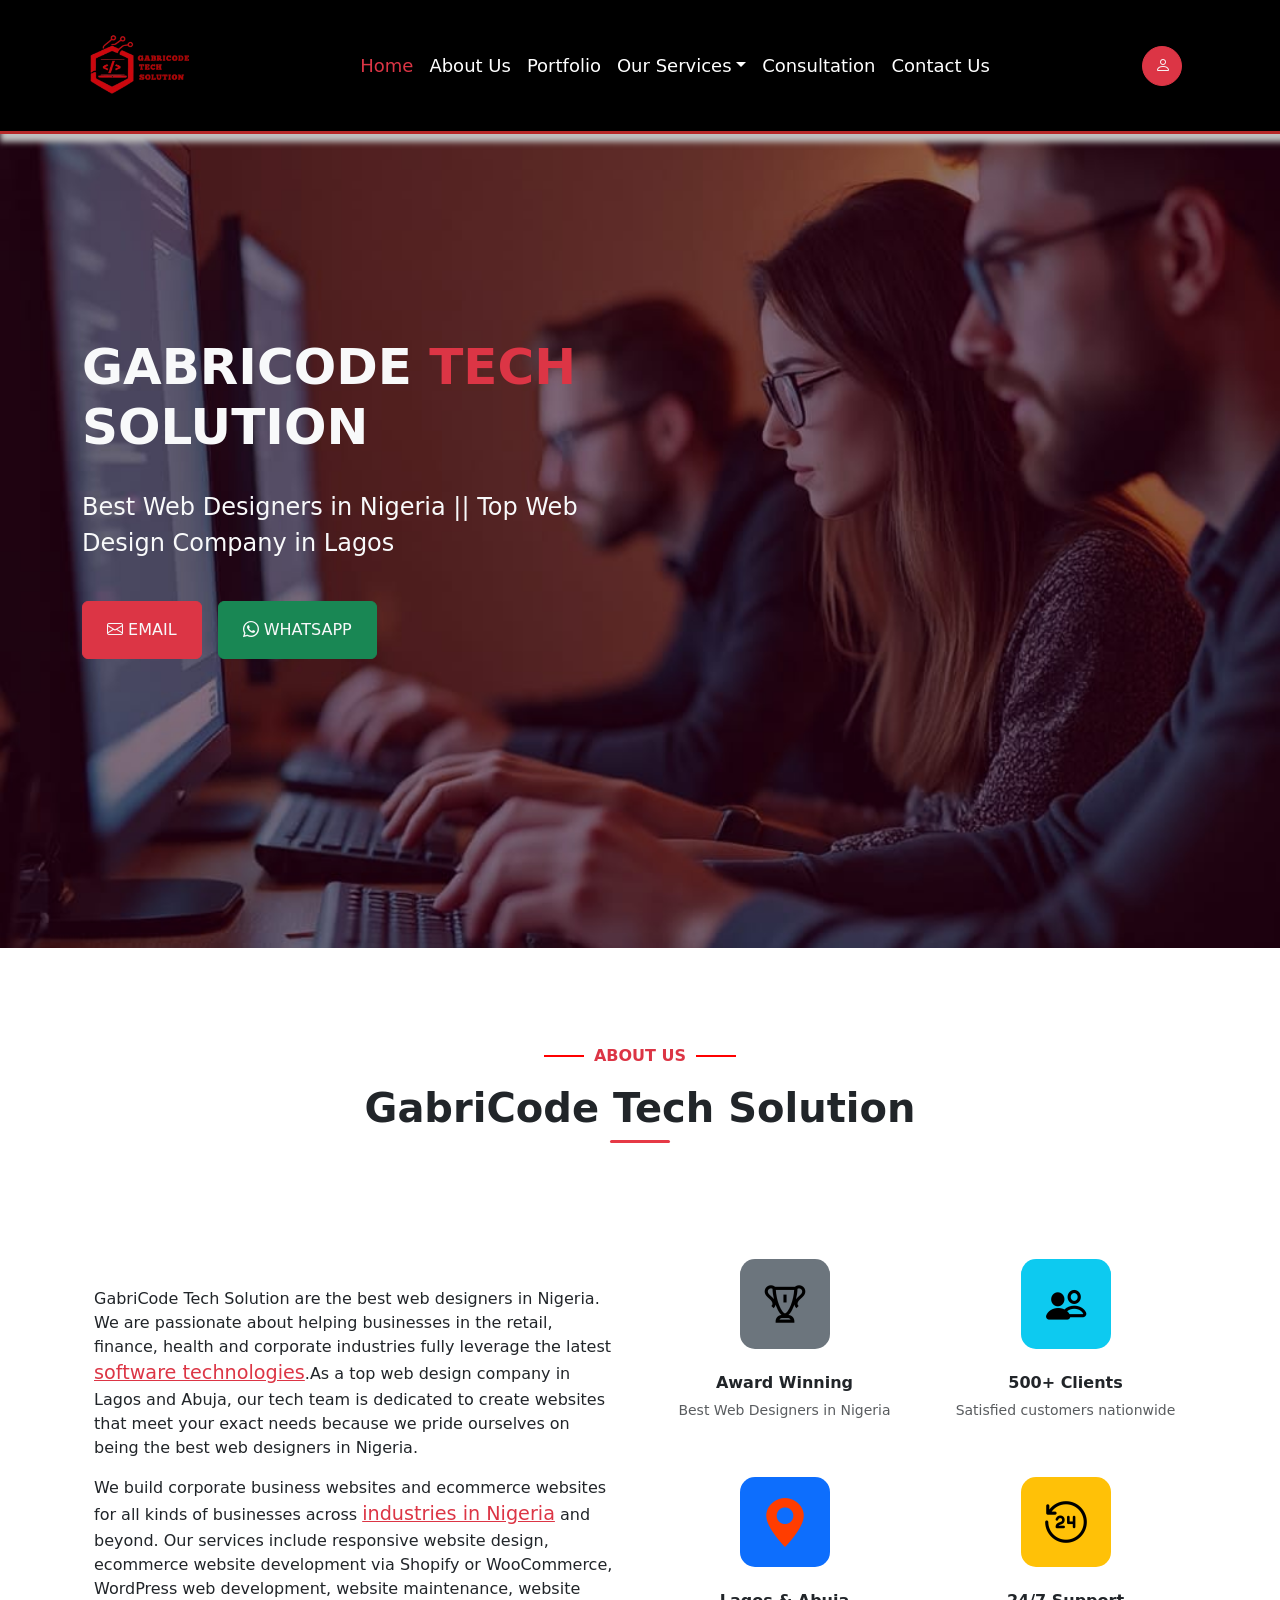
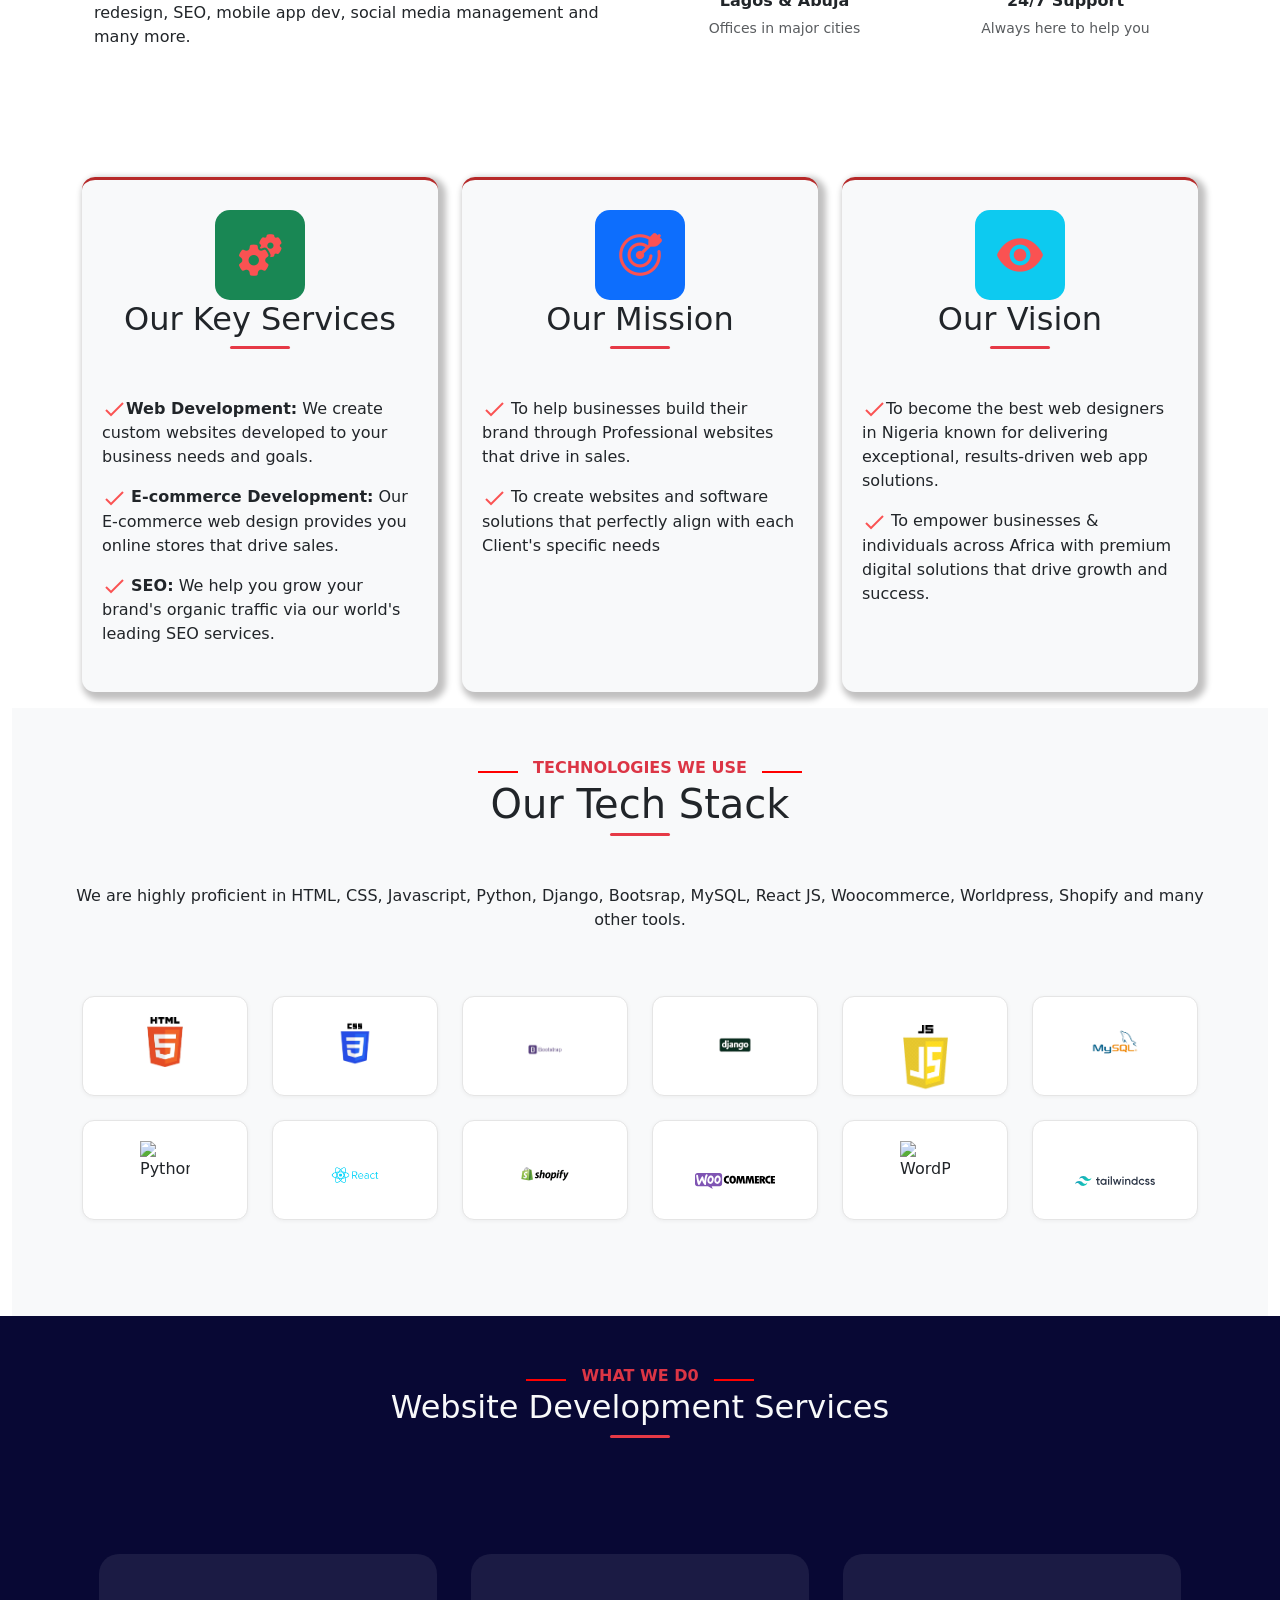
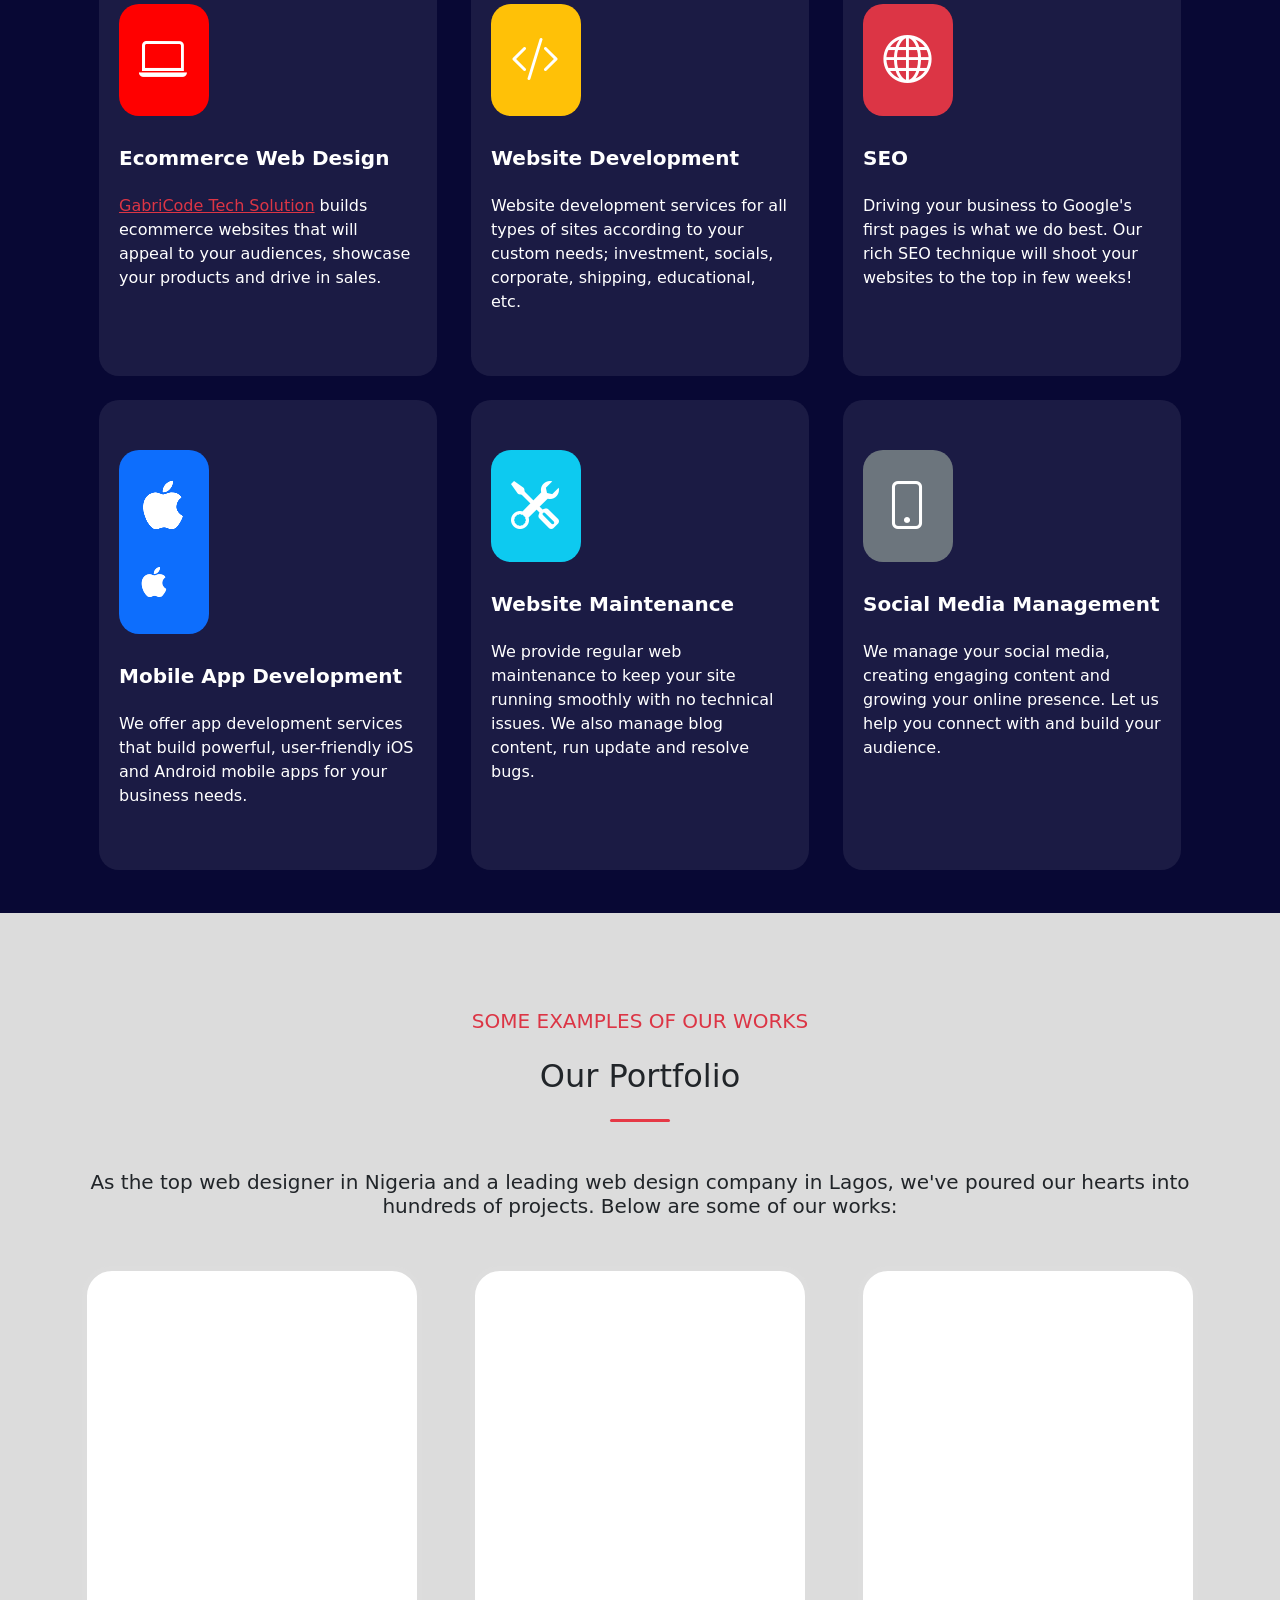
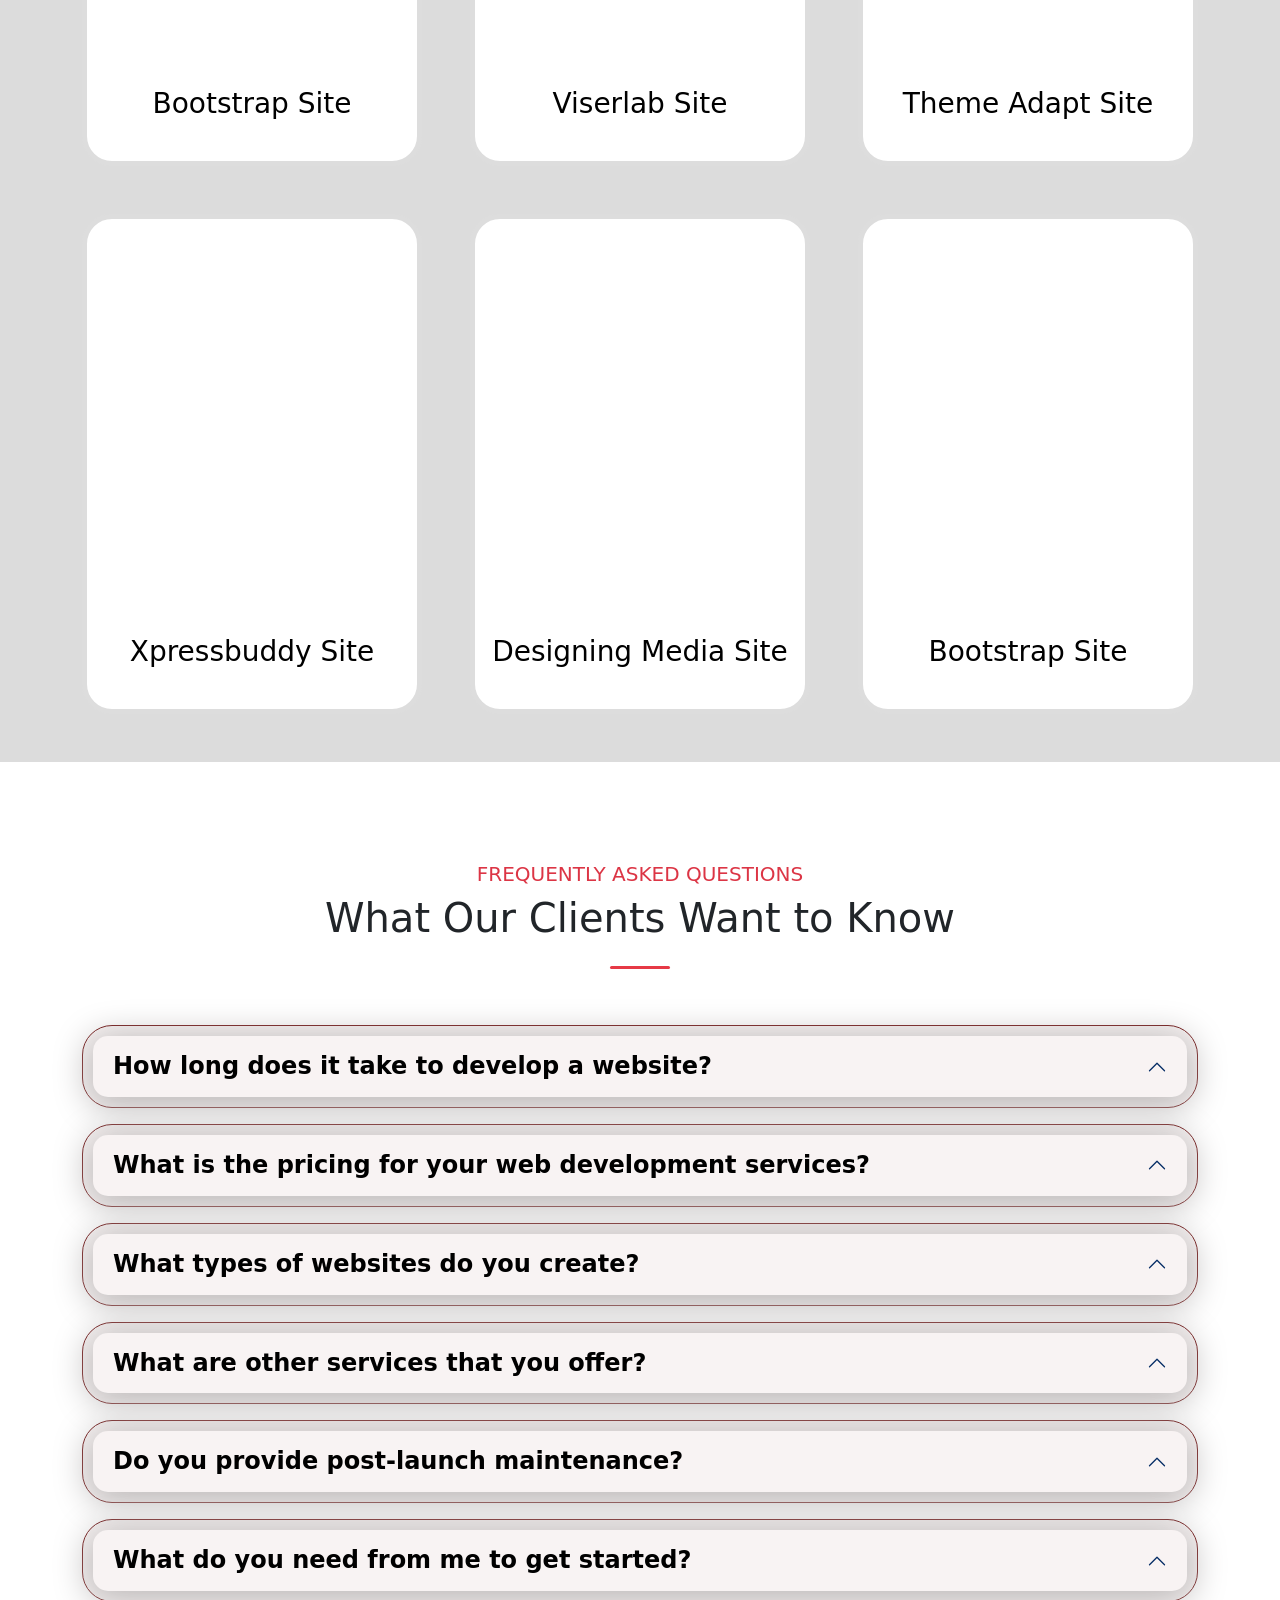
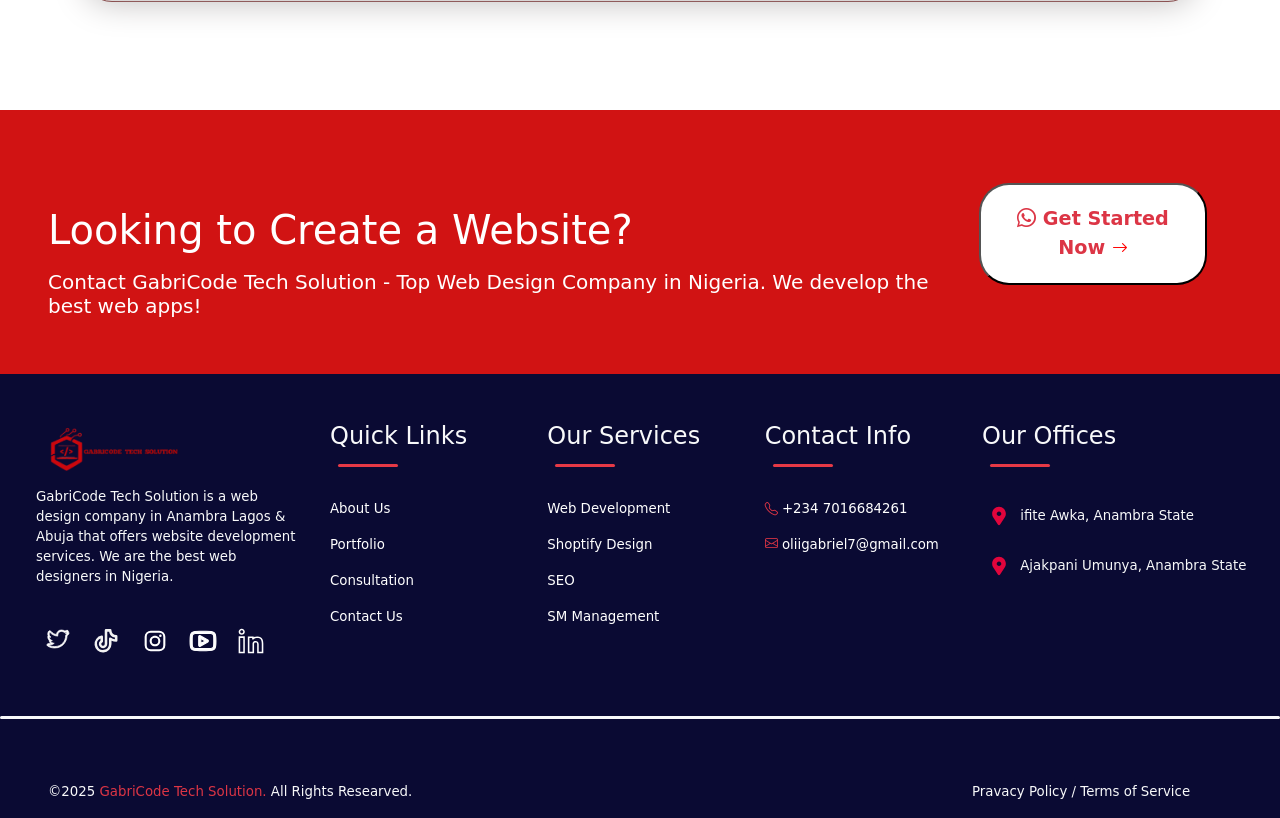
==== commit 40bc49b7: "Update print statement from 'Hello' to 'Goodbye'" ====
--- a/index.html
+++ b/index.html
@@ -3,327 +3,374 @@
 <head>
     <meta charset="UTF-8">
     <meta name="viewport" content="width=device-width, initial-scale=1.0">
-    <meta name="description" content="GabriCode Tech Solution - Top Web Design Company in Lagos and Nigeria. Professional website development, SEO, and digital marketing services.">
-    <title>GabriCode Tech Solution | Web Design & Development in Nigeria</title>
-    <link rel="stylesheet" href="https://cdn.jsdelivr.net/npm/bootstrap@5.3.3/dist/css/bootstrap.min.css">
-    <link rel="stylesheet" href="https://cdn.jsdelivr.net/npm/bootstrap-icons@1.11.0/font/bootstrap-icons.css">
+    <title>GabriCode Tech Solution</title>
+    <!-- <link href="https://cdn.jsdelivr.net/npm/bootstrap@5.0.2/dist/css/bootstrap.min.css" rel="stylesheet" integrity="sha384-EVSTQN3/azprG1Anm3QDgpJLIm9Nao0Yz1ztcQTwFspd3yD65VohhpuuCOmLASjC" crossorigin="anonymous"> -->
+    <link rel="stylesheet" href="https://cdn.jsdelivr.net/npm/bootstrap-icons@1.3.0/font/bootstrap-icons.css">
     <link rel="stylesheet" href="style.css">
-    <script src="https://cdn.jsdelivr.net/npm/bootstrap@5.3.3/dist/js/bootstrap.bundle.min.js" defer></script>
+    <link rel="stylesheet" href="/bootstrap-5.3.3-dist/css/bootstrap.min.css">
+    <script src="/bootstrap-5.3.3-dist/js/bootstrap.bundle.min.js" defer></script>
 </head>
 
+<style>
+    
+  </style>
+</style>
 <body>
-    <!-- Navigation -->
-    <nav class="navbar navbar-expand-lg navbar-dark fixed-top">
+    <nav class="navbar navbar-expand-lg   navbar-dark fixed-top">
         <div class="container">
-            <a class="navbar-brand text-danger d-flex" href="index.html">
-                <img src="image/1000689862-removebg-preview (1).png" alt="GabriCode Tech Solution Logo" style="width: 110px;">
-            </a>
-
-            <div class="d-flex gap-2">
-                <!-- Mobile Profile Button -->
-                <button class="btn btn-danger d-lg-none rounded-circle d-flex align-items-center justify-content-center nav-icon-btn" aria-label="Profile">
-                    <a href="create.html" class="text-light d-flex align-items-center justify-content-center" style="width: 100%; height: 100%;">
-                        <i class="bi bi-person"></i>
-                    </a>
-                </button>
-
-                <!-- Mobile Menu Toggle -->
-                <button class="navbar-toggler" type="button" data-bs-toggle="collapse" data-bs-target="#navbar-menu" aria-controls="navbar-menu" aria-expanded="false" aria-label="Toggle navigation">
-                    <span class="navbar-toggler-icon"></span>
-                </button>
-            </div>
-
-            <!-- Navigation Menu -->
-            <div class="collapse navbar-collapse" id="navbar-menu">
-                <ul class="navbar-nav mx-auto py-3 py-lg-0 px-md-3">
-                    <li class="nav-item">
-                        <a href="index.html" class="nav-link text-danger">Home</a>
+            <div class="navbar-brand text-danger d-flex">
+                <img src="image/1000689862-removebg-preview (1).png" alt="" style="width: 110px;" id="logo">
+            </div>
+           
+            <button class=" btn btn-danger d-block d-lg-none rounded-circle mx-auto d-flex align-items-center justify-content-center
+            " style="width: 40px; height: 40px;" id="nav-buttons">
+                <a href="create.html" class="text-light">
+                    <i class="bi bi-person fd-5"style="width: 40px; height: 40px; " ></i>
+                </a>
+
+            </button>
+
+            <button class="navbar-toggler"
+            type="button"
+            data-bs-toggle="collapse"
+            data-bs-target="#menu">
+            
+            <span class="navbar-toggler-icon bg-dark"></span>
+            </button>
+
+            <div class="collapse navbar-collapse" id="menu">
+                <ul class="navbar-nav navbar-nav-dark text-start mx-auto py-4 px-md-5 " id="navbar-nav">
+                    <li class="nav-list text-center ">
+                        <a href="index.html" class="nav-link text-danger  text-decoration-none">Home</a>
                     </li>
-                    <li class="nav-item">
-                        <a href="about.html" class="nav-link">About Us</a>
+                    <li class="nav-list text-center">
+                        <a href="about.html" class="nav-link  text-decoration-none">About Us</a>
                     </li>
-                    <li class="nav-item">
-                        <a href="#portfolio" class="nav-link">Portfolio</a>
+                    <li class="nav-list text-center">
+                        
+                        <a href="index.html#portfolio" class="nav-link  text-decoration-none">Portfolio</a>
                     </li>
-                    <li class="nav-item dropdown">
-                        <a class="nav-link dropdown-toggle" href="#" id="services-dropdown" role="button" data-bs-toggle="dropdown" aria-expanded="false">Our Services</a>
-                        <ul class="dropdown-menu" aria-labelledby="services-dropdown">
-                            <li><a class="dropdown-item" href="web.html">Web Development</a></li>
-                            <li><a class="dropdown-item" href="shoptify.html">Shopify Design</a></li>
-                            <li><a class="dropdown-item" href="seo.html">SEO</a></li>
-                            <li><a class="dropdown-item" href="sm.html">Social Media Management</a></li>
+
+                    <li class="nav-list dropdown text-center">
+                        <a class="nav-link dropdown-toggle   text-decoration-none" href="#" role="button" data-bs-toggle="dropdown" id="service">Our Services</a>
+                        <ul class="dropdown-menu text-center">
+                            <li><a class="dropdown-item  text-decoration-none" href="web.html">
+                                Web Development
+                            </a></li>
+                            <li><a class="dropdown-item  text-decoration-none" href="shoptify.html">
+                                Shopify Design
+                            </a></li>
+                            <li><a class="dropdown-item  text-decoration-none" href="seo.html">
+                                SEO
+                            </a></li>
+                            <li><a class="dropdown-item  text-decoration-none" href="sm.html">
+                                SM Management
+                            </a></li>
+                            
                         </ul>
                     </li>
-                    <li class="nav-item">
-                        <a href="book.html" class="nav-link">Consultation</a>
+    
+                    <li class="nav-list text-center">
+                        <a href="book.html" class="nav-link  text-decoration-none">Consultation</a>
                     </li>
-                    <li class="nav-item">
-                        <a href="contact.html" class="nav-link">Contact Us</a>
+                    <li class="nav-list text-center">
+                        <a href="contact.html" class="nav-link  text-decoration-none">Contact Us</a>
                     </li>
                 </ul>
             </div>
 
-            <!-- Desktop Profile Button -->
-            <button class="btn btn-danger d-none d-lg-flex rounded-circle ms-auto nav-icon-btn" aria-label="Profile">
-                <a href="create.html" class="text-light d-flex align-items-center justify-content-center" style="width: 100%; height: 100%;">
-                    <i class="bi bi-person"></i>
+           
+            <button class=" btn btn-danger d-none d-lg-block rounded-circle ms-auto me-3 d-flex align-items-center justify-content-center
+            " style="width: 40px; height: 40px;" id="nav-buttons">
+                <a href="create.html" class="text-light">
+                    <i class="bi bi-person fd-5"style="width: 40px; height: 40px; " ></i>
                 </a>
+
             </button>
+            
         </div>
     </nav>
 
-    <main>
-        <!-- Hero Section -->
-        <section id="hero" class="hero-section">
+
+    <section id="overlay">
+        <div class="my-5" id="firstsection">
             <div class="container">
-                <div class="row align-items-center min-vh-100">
-                    <div class="col-md-8 col-lg-6 text-light">
-                        <h1 class="display-4 fw-bold mb-3">
-                            GABRICODE <span class="text-danger">TECH</span> SOLUTION
-                        </h1>
-                        <p class="lead mb-4">
-                            Best Web Designers in Nigeria || Top Web Design Company in Lagos
-                        </p>
-                        <div class="d-flex gap-3 flex-wrap">
-                            <a href="mailto:oliigabriel7@gmail.com" class="btn btn-danger px-4 py-3" rel="noopener noreferrer">
-                                <i class="bi bi-envelope"></i> EMAIL
+                <div class="overlay col-md-6 text-light pb-5">
+                    <h1 class="pt-5 " style="font-size: 50px; font-weight: bolder;">
+                        GABRICODE <span class="text-danger">TECH</span> SOLUTION
+                    </h1>
+                    <p class="py-4">
+                        Best Web Designers in Nigeria || Top Web Design Company in Lagos
+                    </p>
+                    <div class="d-flex ">
+                        <button class="btn btn-danger text-light px-4 py-3">
+                            <a class="text-light text-decoration-none" href="mailto:oliigabriel7@gmail.com" target="_blank">
+                                <div class="bi bi-envelope ">  EMAIL</div>
                             </a>
-                            <a href="https://wa.me/2347016684261" class="btn btn-success px-4 py-3" target="_blank" rel="noopener noreferrer">
-                                <i class="bi bi-whatsapp"></i> WHATSAPP
+                        </button>
+                        <button class="btn btn-success mx-3 py-3 px-4">
+                            <a class=" text-light text-decoration-none" href="https://wa.me/2347016684261" target="_blank" >
+                                <div class="bi bi-whatsapp"> WHATSAPP</div>
                             </a>
-                        </div>
-                    </div>
-                </div>
-            </div>
-        </section>
-
-        <!-- About Section -->
-        <section class="py-5">
-            <div class="container text-center">
-                <div class="d-flex justify-content-center align-items-center mb-3 gap-2">
+                        </button>
+                    </div>
+
+                </div>
+            </div>
+        </div>
+    </section>
+    <section>
+        <div class="container text-center">
+            <div class="d-flex pt-5 justify-content-center align-items-center mb-3">
+                <div class="line"></div>
+                <span class="text-danger fw-bold">ABOUT US</span>
+                <div class="line"></div>
+            </div>
+            <h1 class="fw-bold">GabriCode Tech Solution</h1>
+            <div class="underline mb-5"></div>
+        </div>
+    </section>
+
+    <section>
+
+        <div class="container py-5">
+            <div class="row align-items-start gy-4">
+
+                <div class="col-lg-6 py-5 px-4" id="website">
+                    <p>GabriCode Tech Solution are the best web designers in Nigeria. We are passionate about helping businesses in the retail, finance, health and corporate industries fully leverage the latest <a class="software text-danger" target="_blank" href="https://www.sciencedirect.com/topics/computer-science/software-technology">software technologies</a>.As a top web design company in Lagos and Abuja, our tech team is dedicated to create websites that meet your exact needs because we pride ourselves on being the best web designers in Nigeria.</p>
+                    <p>
+                        We build corporate business websites and ecommerce websites for all kinds of businesses across <a class="software text-danger" target="_blank" href="https://kpakpakpa.com/industries-in-nigeria/">industries in Nigeria</a> and beyond. Our services include responsive website design, ecommerce website development via Shopify or WooCommerce, WordPress web development, website maintenance, website redesign, SEO, mobile app dev, social media management and many more.
+                    </p>
+                </div>
+
+                <div class="col-lg-6 ">
+                    <div class="row g-3">
+                        <div class="col-sm-6">
+                            <div class="website-design">
+                                <img src="icons8-award-50.png" class="design bg-secondary mb-4" alt="">                   
+                                <h6 class="fw-bold">Award Winning</h6>
+                                <p class="text-muted small mb-0">Best Web Designers in Nigeria</p>
+                            </div>
+                        </div>
+                        <div class="col-sm-6">
+                            <div class="website-design">
+                                <img src="icons8-group-50.png" class="design bg-info mb-4" alt="">
+                                <h6 class="fw-bold">500+ Clients</h6>
+                                <p class="text-muted small mb-0">Satisfied customers nationwide</p>
+                            </div>
+                        </div>
+                        <div class="col-sm-6">
+                            <div class="website-design">
+                                <img src="icons8-location-50.png" class="design bg-primary mb-4" alt="">
+                                <h6 class="fw-bold">Lagos & Abuja</h6>
+                                <p class="text-muted small mb-0">Offices in major cities</p>
+                            </div>
+                        </div>
+                        <div class="col-sm-6">
+                            <div class="website-design">
+                                <img src="icons8-last-24-hours-50.png" class="design bg-warning mb-4" alt="">
+                                <h6 class="fw-bold">24/7 Support</h6>
+                                <p class="text-muted small mb-0">Always here to help you</p>
+                            </div>
+                        </div>
+                    </div>
+                </div>
+
+            </div>
+        </div>
+    </section>
+    <section>
+        <div class="container">
+            <div class="row">
+                <div class="col-lg-4 py-3">
+                    <div class="vision">
+                        <img src="icons8-settings-50.png" class="design bg-success" alt="">
+                        <h2>
+                            Our Key Services
+                        </h2>
+                        <div class="underline mb-5"></div>
+                        <p class="text"> 
+                            <img src="icons8-done-24.png" alt=""><b>Web Development:</b> We create custom websites developed to your business needs and goals.
+                        </p>
+                        <p class="text">
+                            <img src="icons8-done-24.png" alt=""> <b>E-commerce Development:</b> Our E-commerce web design provides you online stores that drive sales.
+                        </p>  
+                        <p class="text">
+                            <img src="icons8-done-24.png" alt=""> <b>SEO:</b> We help you grow your brand's organic traffic via our world's leading SEO services.
+                        </p>                      
+                    </div>
+                </div>
+                <div class="col-lg-4 py-3">
+                    <div class="vision">
+                        <img src="icons8-mission-50.png" class="design bg-primary" alt="">
+                        <h2>
+                            Our Mission
+                        </h2>
+                        <div class="underline mb-5"></div>
+                        <p class="text">
+                            <img src="icons8-done-24.png" alt=""> To help businesses build their brand through Professional websites that drive in sales.
+                        </p>
+                        <p class="text">
+                            <img src="icons8-done-24.png" alt=""> To create websites and software solutions that perfectly align with each Client's specific needs
+                        </p>
+            
+                    </div>
+                </div>
+                <div class="col-lg-4 py-3">
+                    <div class="vision">
+                        <img src="icons8-vision-50.png" class="design bg-info" alt="">
+                        <h2>
+                            Our Vision
+                        </h2>
+                        <div class="underline mb-5"></div>
+                        <p class="text">   
+                            <img src="icons8-done-24.png" alt="">To become the best web designers in Nigeria known for delivering exceptional, results-driven web app solutions.
+                        </p>
+                        <p class="text">
+                            <img src="icons8-done-24.png" alt=""> To empower businesses & individuals across Africa with premium digital solutions that drive growth and success.
+                        </p>
+                    </div>
+                </div>
+            </div>
+        </div>
+    </section>
+
+    <section>
+        <div class="container-fluid">
+            <div class="bg-light text-center py-5">
+                <div class="line"></div>
+                <span class="text-danger fw-bold">TECHNOLOGIES WE USE</span>
+                <div class="line"></div>
+                <div class="h1">
+                    Our Tech Stack
+                    <div class="underline mb-5"></div>
+                </div>
+                <p class="px-5">
+                    We are highly proficient in HTML, CSS, Javascript, Python, Django, Bootsrap, MySQL, React JS, Woocommerce, Worldpress, Shopify and many other tools. 
+                </p>
+
+                <!-- new -->
+
+                <div class="container py-5">
+                    <div class="row g-4 justify-content-center text-center">
+                    <!-- HTML5 -->
+                        <div class="col-4 col-sm-4 col-md-3 col-lg-2">
+                            <div class="tech-card">
+                                <img src="image/html5-removebg-preview.png" alt="HTML5">
+                            </div>
+                        </div>
+
+                        <!-- CSS3 -->
+                        <div class="col-4 col-sm-4 col-md-3 col-lg-2">
+                            <div class="tech-card">
+                                <img src="css-removebg-preview.png" alt="CSS3">
+                            </div>
+                        </div>
+
+                        <!-- Bootstrap -->
+                        <div class="col-4 col-sm-4 col-md-3 col-lg-2">
+                            <div class="tech-card">
+                                <img src="image/png-clipart-bootstrap-logo-landscape-tech-companies-removebg-preview.png" class="m-4" style="width: 300px;" alt="Bootstrap">
+                            </div>
+                        </div>
+
+                        <!-- Django -->
+                        <div class="col-4 col-sm-4 col-md-3 col-lg-2">
+                            <div class="tech-card">
+                                <img src="image/images-removebg-preview (2).png" class="m-2" alt="Django">
+                            </div>
+                        </div>
+
+                        <!-- JavaScript -->
+                        <div class="col-4 col-sm-4 col-md-3 col-lg-2">
+                            <div class="tech-card">
+                                <img src="image/2486e00a47e6ee6e1e08100d026a2a5e-removebg-preview.png" class="m-2" style="width: 45px;" alt="JavaScript">
+                            </div>
+                        </div>
+
+                        <!-- MySQL -->
+                        <div class="col-4 col-sm-4 col-md-3 col-lg-2">
+                            <div class="tech-card">
+                            <img src="image/images__1_-removebg-preview.png" alt="MySQL">
+                            </div>
+                        </div>
+
+                        <!-- Python -->
+                        <div class="col-4 col-sm-4 col-md-3 col-lg-2">
+                            <div class="tech-card">
+                            <img src="https://cdn.jsdelivr.net/gh/devicons/devicon/icons/python/python-original.svg" alt="Python">
+                            </div>
+                        </div>
+
+                        <!-- React -->
+                        <div class="col-4 col-sm-4 col-md-3 col-lg-2">
+                            <div class="tech-card">
+                            <img src="image/react-removebg-preview.png" class="m-4 img-fluid" alt="React">
+                            </div>
+                        </div>
+
+                        <!-- Shopify -->
+                        <div class="col-4 col-sm-4 col-md-3 col-lg-2">
+                            <div class="tech-card">
+                            <img src="image/shopify-removebg-preview.png" class="m-4 img-fluid" alt="Shopify">
+                            </div>
+                        </div>
+
+                        <!-- WooCommerce -->
+                        <div class="col-4 col-sm-4 col-md-3 col-lg-2">
+                            <div class="tech-card">
+                                <svg viewBox="0 -204 512 512" version="1.1" xmlns="http://www.w3.org/2000/svg" xmlns:xlink="http://www.w3.org/1999/xlink" preserveAspectRatio="xMidYMid" fill="#000000"><g id="SVGRepo_bgCarrier" stroke-width="0"></g><g id="SVGRepo_tracerCarrier" stroke-linecap="round" stroke-linejoin="round"></g><g id="SVGRepo_iconCarrier"> <g fill-rule="evenodd"> <path d="M157.26652,0 L16.0962942,0 C7.16234734,0 -0.0698778538,7.30311363 0.000509457557,16.1661508 L0.000509457557,70.0533805 C0.000509457557,78.9871009 7.23325707,86.2194407 16.167204,86.2194407 L83.0296918,86.2194407 L113.589748,103.236418 L106.641048,86.2194407 L157.26652,86.2194407 C166.200694,86.2194407 173.43258,78.9871009 173.43258,70.0533805 L173.43258,16.1661508 C173.43258,7.23220389 166.200694,0 157.26652,0 Z M13.1186291,12.4791165 C11.1332925,12.6209359 9.64427866,13.329988 8.651633,14.677137 C7.65898734,15.9534216 7.30448397,17.5842096 7.51716787,19.4277267 C11.700525,46.0170195 15.6002433,63.9555965 19.2163679,73.244092 C20.6344719,76.6473062 22.2652599,78.2784566 24.1796868,78.1366372 C27.1576238,77.9236814 30.7028387,73.8113699 34.8861958,65.7992496 C37.0842164,61.2610265 40.4876571,54.4545982 45.0964273,45.3786053 C48.9250546,58.7794124 54.1719218,68.8481416 60.7663006,75.5838867 C62.6099537,77.498223 64.52429,78.3491398 66.36749,78.2073204 C67.9986404,78.0655009 69.2745626,77.2145841 70.1254794,75.6545699 C70.8345767,74.3075115 71.1182157,72.7474973 70.9763962,70.9749805 C70.5509378,64.5228743 71.1893519,55.5180177 72.9618688,43.9605919 C74.8050688,32.048708 77.0741803,23.4692644 79.8394334,18.3641713 C80.4067112,17.3006159 80.6192139,16.2370152 80.5485307,14.9607759 C80.4067112,13.3299427 79.6976139,11.9827936 78.3505555,10.9192382 C77.0034971,9.85568283 75.5141661,9.35936 73.8834688,9.50113416 C71.827313,9.64295363 70.2672988,10.6355993 69.2038794,12.6209359 C64.8079289,20.6331016 61.6879006,33.6085862 59.8447006,51.6182088 C57.1501307,44.8114634 54.8810192,36.7992524 53.1085024,27.3689827 C52.3287218,23.1856708 50.4143856,21.2003342 47.2943572,21.4130634 C45.1672918,21.5548375 43.3947296,22.9729416 41.9766256,25.667285 L26.4486171,55.2343788 C23.8960479,44.9532375 21.4852981,32.4032113 19.2872776,17.5842096 C18.7909548,13.8972205 16.7347084,12.1954775 13.1186291,12.4791165 Z M149.750994,17.5844361 C154.785359,18.6480368 158.543348,21.3423802 161.095646,25.809331 C163.364757,29.6381848 164.49886,34.246955 164.49886,39.7774612 C164.49886,47.0804389 162.65566,53.7455009 158.968354,59.843285 C154.714223,66.9338053 149.183717,70.4788389 142.306152,70.4788389 C141.100913,70.4788389 139.824538,70.3370195 138.477026,70.0533805 C133.443115,68.9899611 129.685125,66.2958442 127.132375,61.8287575 C124.863717,57.9289487 123.729161,53.2493593 123.729161,47.7895363 C123.729161,40.4865133 125.572814,33.8214966 129.259667,27.7946676 C133.584934,20.7042379 139.11544,17.159023 145.922322,17.159023 C147.127561,17.159023 148.403936,17.3008425 149.750994,17.5844361 Z M146.773239,55.9434761 C149.396672,53.6036814 151.169189,50.129331 152.161925,45.4497416 C152.445564,43.8189989 152.658067,42.0463915 152.658067,40.2028743 C152.658067,38.1466733 152.232609,35.9486527 151.381692,33.7505869 C150.318272,30.9853338 148.900078,29.4963653 147.198244,29.1418166 C144.645947,28.6454938 142.164332,30.0635979 139.824538,33.537903 C137.910201,36.2322464 136.704509,39.0684092 136.066548,41.9754818 C135.711773,43.606315 135.569954,45.3790584 135.569954,47.1515752 C135.569954,49.207731 135.995412,51.4057062 136.846329,53.6036814 C137.910201,56.3689345 139.327943,57.8578124 141.029777,58.2125876 C142.802294,58.5669097 144.71663,57.7871292 146.773239,55.9434761 Z M116.63864,25.809331 C114.08589,21.3423802 110.257217,18.6480368 105.293989,17.5844361 C103.946478,17.3008425 102.670555,17.159023 101.464863,17.159023 C94.6584351,17.159023 89.1279289,20.7042379 84.8026617,27.7946676 C81.1153555,33.8214966 79.2721555,40.4865133 79.2721555,47.7895363 C79.2721555,53.2493593 80.4067112,57.9289487 82.6753696,61.8287575 C85.2281201,66.2958442 88.9861095,68.9899611 94.020021,70.0533805 C95.3670794,70.3370195 96.6434546,70.4788389 97.8491466,70.4788389 C104.726711,70.4788389 110.257217,66.9338053 114.511348,59.843285 C118.198655,53.7455009 120.041855,47.0804389 120.041855,39.7774612 C120.041855,34.246955 118.907299,29.6381848 116.63864,25.809331 Z M107.704467,45.4497416 C106.712184,50.129331 104.939214,53.6036814 102.31578,55.9434761 C100.259625,57.7871292 98.3452882,58.5669097 96.5727714,58.2125876 C94.8709378,57.8578124 93.4527431,56.3689345 92.3893236,53.6036814 C91.5384068,51.4057062 91.1129484,49.207731 91.1129484,47.1515752 C91.1129484,45.3790584 91.2547679,43.606315 91.6095431,41.9754818 C92.2475041,39.0684092 93.4527431,36.2322464 95.3670794,33.537903 C97.7073272,30.0635979 100.188941,28.6454938 102.741239,29.1418166 C104.443072,29.4963653 105.861267,30.9853338 106.924686,33.7505869 C107.775603,35.9486527 108.201062,38.1466733 108.201062,40.2028743 C108.201062,42.0463915 108.059242,43.8189989 107.704467,45.4497416 Z" fill="#7F54B3"> </path> <path d="M191.37161,25.1708262 C186.620885,29.8505062 184.28109,35.8064255 184.28109,43.0386747 C184.28109,50.767292 186.620885,57.0775788 191.300927,61.8283044 C195.980517,66.5790301 202.078301,68.989508 209.664963,68.989508 C211.862938,68.989508 214.344552,68.6351858 217.039122,67.8549522 L217.039122,56.3684814 C214.557508,57.0775788 212.430216,57.432354 210.586563,57.432354 C206.828573,57.432354 203.850817,56.1559788 201.581706,53.6743646 C199.313048,51.1216142 198.178492,47.7184 198.178492,43.3931781 C198.178492,39.3516404 199.313048,36.0191547 201.511023,33.4665855 C203.779681,30.8431519 206.544934,29.5668673 209.948601,29.5668673 C212.146577,29.5668673 214.486371,29.9213706 217.039122,30.6304227 L217.039122,19.1439519 C214.699327,18.5058096 212.075894,18.2221706 209.310187,18.2221706 C202.078301,18.1512609 196.122336,20.4911462 191.37161,25.1708262 Z M240.579341,18.1512609 C234.056099,18.1512609 228.951051,20.3493267 225.263745,24.6744581 C221.576892,28.9996347 219.804375,35.0974188 219.804375,42.8968552 C219.804375,51.3345699 221.647575,57.7866761 225.263745,62.2537628 C228.879915,66.7208496 234.197918,68.989508 241.146619,68.989508 C247.882364,68.989508 253.058095,66.7208496 256.674265,62.2537628 C260.290435,57.7866761 262.134088,51.4763894 262.134088,43.3931781 C262.134088,35.3101027 260.290435,29.0705444 256.603582,24.6744581 C252.845593,20.3493267 247.527589,18.1512609 240.579341,18.1512609 Z M246.180531,55.021423 C244.904155,57.0068956 242.989819,57.9996319 240.579341,57.9996319 C238.31023,57.9996319 236.608396,57.0068956 235.403157,55.021423 C234.197918,53.0359504 233.63064,49.0654584 233.63064,43.0386747 C233.63064,33.7502244 235.970435,29.1414088 240.721161,29.1414088 C245.684389,29.1414088 248.236686,33.8211342 248.236686,43.2514039 C248.166003,49.0654584 247.456906,53.0359504 246.180531,55.021423 Z M297.160778,19.4984552 L294.608028,30.346829 C293.970067,33.1120821 293.332106,35.948245 292.764828,38.8553175 L291.346633,46.3713416 C289.999575,38.8553175 288.155922,29.9213706 285.816127,19.4984552 L269.366428,19.4984552 L263.197508,67.784269 L275.534895,67.784269 L278.867426,34.5301409 L287.305005,67.784269 L296.097359,67.784269 L304.180163,34.6010506 L307.654513,67.784269 L320.559178,67.784269 L314.035936,19.4984552 L297.160778,19.4984552 Z M356.22383,19.4984552 L353.671532,30.346829 C353.033118,33.1120821 352.395157,35.948245 351.827879,38.8553175 L350.409685,46.3713416 C349.062626,38.8553175 347.218973,29.9213706 344.879178,19.4984552 L328.429479,19.4984552 L322.261012,67.784269 L334.597947,67.784269 L337.930478,34.5301409 L346.368056,67.784269 L355.16041,67.784269 L363.172531,34.6010506 L366.646881,67.784269 L379.551547,67.784269 L373.028304,19.4984552 L356.22383,19.4984552 Z M396.355568,48.7111363 L407.913175,48.7111363 L407.913175,38.7134981 L396.355568,38.7134981 L396.355568,29.8504609 L409.685692,29.8504609 L409.685692,19.569365 L383.309536,19.569365 L383.309536,67.8549522 L409.756828,67.8549522 L409.756828,57.5741735 L396.355568,57.5741735 L396.355568,48.7111363 Z M446.484899,41.0533381 C447.83241,38.8553175 448.541055,36.5863873 448.541055,34.2465473 C448.541055,29.7086867 446.768538,26.0925621 443.223504,23.4690832 C439.678017,20.8456496 434.785925,19.4984552 428.688141,19.4984552 L413.514364,19.4984552 L413.514364,67.784269 L426.560849,67.784269 L426.560849,45.8040637 L426.773805,45.8040637 L437.338223,67.784269 L451.093805,67.784269 L440.670754,46.0165664 C443.152368,44.8821919 445.13784,43.2513586 446.484899,41.0533381 Z M426.490166,40.2733763 L426.490166,28.7869055 C429.609741,28.8578152 431.807717,29.3541381 433.155228,30.346829 C434.502286,31.3394747 435.140248,32.8993529 435.140248,35.1682832 C435.140248,38.5007688 432.233175,40.2025119 426.490166,40.2733763 Z M456.19704,25.1708262 C451.448127,29.8505062 449.108332,35.8064255 449.108332,43.0386747 C449.108332,50.767292 451.448127,57.0775788 456.129076,61.8283044 C460.809571,66.5790301 466.903731,68.989508 474.493111,68.989508 C476.690633,68.989508 479.173607,68.6351858 481.865005,67.8549522 L481.865005,56.3684814 C479.386563,57.0775788 477.257005,57.432354 475.412899,57.432354 C471.656722,57.432354 468.679872,56.1559788 466.409855,53.6743646 C464.139837,51.1216142 463.007094,47.7184 463.007094,43.3931781 C463.007094,39.3516404 464.139837,36.0191547 466.337359,33.4665855 C468.607377,30.8431519 471.371271,29.5668673 474.774032,29.5668673 C476.971554,29.5668673 479.314067,29.9213706 481.865005,30.6304227 L481.865005,19.1439519 C479.527023,18.5058096 476.903589,18.2221706 474.139695,18.2221706 C466.976226,18.1512609 460.950032,20.4911462 456.19704,25.1708262 Z M498.529925,57.432354 L498.529925,48.64 L510.083908,48.64 L510.083908,38.6425883 L498.529925,38.6425883 L498.529925,29.7795965 L511.928014,29.7795965 L511.928014,19.4984552 L485.553217,19.4984552 L485.553217,67.784269 L512.000509,67.784269 L512.000509,57.5030372 L498.529925,57.5030372 L498.529925,57.432354 Z" fill="#000000"> </path> </g> </g></svg>
+                            </div>
+                        </div>
+
+                        <!-- WordPress -->
+                        <div class="col-4 col-sm-4 col-md-3 col-lg-2">
+                            <div class="tech-card">
+                            <img src="https://cdn.jsdelivr.net/gh/devicons/devicon/icons/wordpress/wordpress-original.svg" alt="WordPress">
+                            </div>
+                        </div>
+
+                        <!-- Tailwind CSS -->
+                        <div class="col-4 col-sm-4 col-md-3 col-lg-2">
+                            <div class="tech-card">
+                            <svg viewBox="0 -224 512 512" version="1.1" xmlns="http://www.w3.org/2000/svg" xmlns:xlink="http://www.w3.org/1999/xlink" preserveAspectRatio="xMidYMid" fill="#000000"><g id="SVGRepo_bgCarrier" stroke-width="0"></g><g id="SVGRepo_tracerCarrier" stroke-linecap="round" stroke-linejoin="round"></g><g id="SVGRepo_iconCarrier"> <defs> <linearGradient x1="-2.77777778%" y1="32%" x2="100%" y2="67.5555556%" id="linearGradient-1"> <stop stop-color="#2298BD" offset="0%"> </stop> <stop stop-color="#0ED7B5" offset="100%"> </stop> </linearGradient> </defs> <g> <path d="M52.8666139,-1.0658141e-14 C38.7688502,-1.0658141e-14 29.9577479,7.04888185 26.4333069,21.1466456 C31.7199683,14.0977637 37.88774,11.454433 44.9366218,13.2166535 C48.9584005,14.2220981 51.8329737,17.1397478 55.0147606,20.3695063 C60.1980384,25.6307134 66.1970285,31.7199683 79.2999208,31.7199683 C93.3976845,31.7199683 102.208787,24.6710865 105.733228,10.5733228 C100.446566,17.6222046 94.2787948,20.2655353 87.2299129,18.5033149 C83.2081342,17.4978702 80.333561,14.5802205 77.1517741,11.350462 C71.9684963,6.08925491 65.9695062,-1.0658141e-14 52.8666139,-1.0658141e-14 Z M26.4333069,31.7199683 C12.3355432,31.7199683 3.52444093,38.7688502 0,52.8666139 C5.28666139,45.817732 11.454433,43.1744013 18.5033149,44.9366218 C22.5250936,45.9420665 25.3996667,48.8597162 28.5814537,52.0894747 C33.7647315,57.3506818 39.7637215,63.4399367 52.8666139,63.4399367 C66.9643776,63.4399367 75.7754799,56.3910548 79.2999208,42.2932911 C74.0132594,49.342173 67.8454878,51.9855037 60.796606,50.2232832 C56.7748273,49.2178385 53.9002541,46.3001888 50.7184671,43.0704303 C45.5351894,37.8092232 39.5361993,31.7199683 26.4333069,31.7199683 Z" fill="url(#linearGradient-1)"> </path> <path d="M158.59201,26.7309264 L149.365806,26.7309264 L149.365806,44.5880938 C149.365806,49.350005 152.490811,49.2756002 158.59201,48.9779807 L158.59201,56.1952525 C146.240802,57.6833498 141.330081,54.2607261 141.330081,44.5880938 L141.330081,26.7309264 L134.484834,26.7309264 L134.484834,18.9928205 L141.330081,18.9928205 L141.330081,8.9990725 L149.365806,6.61811685 L149.365806,18.9928205 L158.59201,18.9928205 L158.59201,26.7309264 Z M193.762014,18.9928205 L201.797739,18.9928205 L201.797739,56.1952525 L193.762014,56.1952525 L193.762014,50.8381023 C190.934629,54.7815601 186.544742,57.1625158 180.741163,57.1625158 C170.622101,57.1625158 162.214352,48.6059564 162.214352,37.5940365 C162.214352,26.5077118 170.622101,18.0255573 180.741163,18.0255573 C186.544742,18.0255573 190.934629,20.406513 193.762014,24.2755659 L193.762014,18.9928205 Z M182.006045,49.4988148 C188.702483,49.4988148 193.762014,44.5136889 193.762014,37.5940365 C193.762014,30.6743842 188.702483,25.6892583 182.006045,25.6892583 C175.309608,25.6892583 170.250077,30.6743842 170.250077,37.5940365 C170.250077,44.5136889 175.309608,49.4988148 182.006045,49.4988148 Z M215.190615,13.4124557 C212.36323,13.4124557 210.056679,11.0315001 210.056679,8.27852013 C210.056679,5.4511353 212.36323,3.14458451 215.190615,3.14458451 C218.018,3.14458451 220.32455,5.4511353 220.32455,8.27852013 C220.32455,11.0315001 218.018,13.4124557 215.190615,13.4124557 Z M211.172752,56.1952525 L211.172752,18.9928205 L219.208477,18.9928205 L219.208477,56.1952525 L211.172752,56.1952525 Z M228.509085,56.1952525 L228.509085,1.87970183 L236.544811,1.87970183 L236.544811,56.1952525 L228.509085,56.1952525 Z M288.70262,18.9928205 L297.184775,18.9928205 L285.503211,56.1952525 L277.616296,56.1952525 L269.87819,31.1208134 L262.065679,56.1952525 L254.178764,56.1952525 L242.4972,18.9928205 L250.979354,18.9928205 L258.196626,44.6624986 L266.009137,18.9928205 L273.672838,18.9928205 L281.410944,44.6624986 L288.70262,18.9928205 Z M307.155027,13.4124557 C304.327642,13.4124557 302.021091,11.0315001 302.021091,8.27852013 C302.021091,5.4511353 304.327642,3.14458451 307.155027,3.14458451 C309.982411,3.14458451 312.288962,5.4511353 312.288962,8.27852013 C312.288962,11.0315001 309.982411,13.4124557 307.155027,13.4124557 Z M303.137164,56.1952525 L303.137164,18.9928205 L311.172889,18.9928205 L311.172889,56.1952525 L303.137164,56.1952525 Z M340.041977,18.0255573 C348.375321,18.0255573 354.32771,23.680327 354.32771,33.3529593 L354.32771,56.1952525 L346.291985,56.1952525 L346.291985,34.1714128 C346.291985,28.5166431 343.018171,25.5404486 337.95864,25.5404486 C332.675895,25.5404486 328.509223,28.6654529 328.509223,36.254749 L328.509223,56.1952525 L320.473497,56.1952525 L320.473497,18.9928205 L328.509223,18.9928205 L328.509223,23.7547318 C330.964583,19.8856789 334.982446,18.0255573 340.041977,18.0255573 Z M392.423001,4.11184775 L400.458726,4.11184775 L400.458726,56.1952525 L392.423001,56.1952525 L392.423001,50.8381023 C389.595616,54.7815601 385.205729,57.1625158 379.40215,57.1625158 C369.283088,57.1625158 360.875338,48.6059564 360.875338,37.5940365 C360.875338,26.5077118 369.283088,18.0255573 379.40215,18.0255573 C385.205729,18.0255573 389.595616,20.406513 392.423001,24.2755659 L392.423001,4.11184775 Z M380.667032,49.4988148 C387.36347,49.4988148 392.423001,44.5136889 392.423001,37.5940365 C392.423001,30.6743842 387.36347,25.6892583 380.667032,25.6892583 C373.970595,25.6892583 368.911064,30.6743842 368.911064,37.5940365 C368.911064,44.5136889 373.970595,49.4988148 380.667032,49.4988148 Z M427.393287,57.1625158 C416.158152,57.1625158 407.750403,48.6059564 407.750403,37.5940365 C407.750403,26.5077118 416.158152,18.0255573 427.393287,18.0255573 C434.684964,18.0255573 441.009377,21.8202054 443.985572,27.6237848 L437.065919,31.6416474 C435.429012,28.1446188 431.783174,25.9124729 427.318882,25.9124729 C420.771254,25.9124729 415.786128,30.8975988 415.786128,37.5940365 C415.786128,44.2904743 420.771254,49.2756002 427.318882,49.2756002 C431.783174,49.2756002 435.429012,46.9690494 437.214729,43.5464257 L444.134381,47.4898834 C441.009377,53.3678677 434.684964,57.1625158 427.393287,57.1625158 Z M457.378447,29.2606918 C457.378447,36.0315344 477.393355,31.9392669 477.393355,45.7041667 C477.393355,53.1446531 470.920132,57.1625158 462.884407,57.1625158 C455.443921,57.1625158 450.08677,53.8142969 447.705815,48.4571467 L454.625467,44.439284 C455.815945,47.7875029 458.792139,49.7964342 462.884407,49.7964342 C466.45584,49.7964342 469.20882,48.6059564 469.20882,45.6297618 C469.20882,39.007729 449.193912,42.7279722 449.193912,29.4095015 C449.193912,22.4154443 455.220706,18.0255573 462.810002,18.0255573 C468.911201,18.0255573 473.970732,20.8529421 476.574902,25.7636632 L469.804059,29.5583112 C468.464772,26.6565215 465.860602,25.317234 462.810002,25.317234 C459.908212,25.317234 457.378447,26.5821167 457.378447,29.2606918 Z M491.679089,29.2606918 C491.679089,36.0315344 511.693998,31.9392669 511.693998,45.7041667 C511.693998,53.1446531 505.220775,57.1625158 497.185049,57.1625158 C489.744563,57.1625158 484.387413,53.8142969 482.006457,48.4571467 L488.926109,44.439284 C490.116587,47.7875029 493.092782,49.7964342 497.185049,49.7964342 C500.756483,49.7964342 503.509463,48.6059564 503.509463,45.6297618 C503.509463,39.007729 483.494554,42.7279722 483.494554,29.4095015 C483.494554,22.4154443 489.521348,18.0255573 497.110644,18.0255573 C503.211843,18.0255573 508.271374,20.8529421 510.875544,25.7636632 L504.104702,29.5583112 C502.765414,26.6565215 500.161244,25.317234 497.110644,25.317234 C494.208855,25.317234 491.679089,26.5821167 491.679089,29.2606918 Z" fill="#2D3748"> </path> </g> </g></svg>
+                        </div>
+                    </div>
+                </div>
+            </div>
+        </div>
+    </section>
+
+
+    <section class="do">
+        <div class="container-sm">
+            <div class="bg-">
+                <div class="text-center p-5 ">
                     <div class="line"></div>
-                    <span class="text-danger fw-bold">ABOUT US</span>
+                    <span class="text-danger fw-bold">WHAT WE D0</span>
                     <div class="line"></div>
-                </div>
-                <h2 class="fw-bold mb-4">GabriCode Tech Solution</h2>
-                <div class="underline mb-5"></div>
-            </div>
-        </section>
-
-        <!-- About Content -->
-        <section class="py-5">
-            <div class="container">
-                <div class="row align-items-start g-4">
-                    <div class="col-lg-6">
-                        <p>GabriCode Tech Solution are the best web designers in Nigeria. We are passionate about helping businesses in the retail, finance, health and corporate industries fully leverage the power of the internet.</p>
-                        <p>
-                            We build corporate business websites and ecommerce websites for all kinds of businesses across Nigeria and Africa.
-                        </p>
-                    </div>
-
-                    <div class="col-lg-6">
-                        <div class="row g-3">
-                            <div class="col-sm-6">
-                                <div class="feature-card">
-                                    <img src="icons8-award-50.png" class="feature-icon bg-secondary mb-3" alt="Award Icon">
-                                    <h6 class="fw-bold">Award Winning</h6>
-                                    <p class="text-muted small mb-0">Best Web Designers in Nigeria</p>
-                                </div>
-                            </div>
-                            <div class="col-sm-6">
-                                <div class="feature-card">
-                                    <img src="icons8-group-50.png" class="feature-icon bg-info mb-3" alt="Group Icon">
-                                    <h6 class="fw-bold">500+ Clients</h6>
-                                    <p class="text-muted small mb-0">Satisfied customers nationwide</p>
-                                </div>
-                            </div>
-                            <div class="col-sm-6">
-                                <div class="feature-card">
-                                    <img src="icons8-location-50.png" class="feature-icon bg-primary mb-3" alt="Location Icon">
-                                    <h6 class="fw-bold">Lagos & Abuja</h6>
-                                    <p class="text-muted small mb-0">Offices in major cities</p>
-                                </div>
-                            </div>
-                            <div class="col-sm-6">
-                                <div class="feature-card">
-                                    <img src="icons8-last-24-hours-50.png" class="feature-icon bg-warning mb-3" alt="Support Icon">
-                                    <h6 class="fw-bold">24/7 Support</h6>
-                                    <p class="text-muted small mb-0">Always here to help you</p>
-                                </div>
-                            </div>
-                        </div>
-                    </div>
-                </div>
-            </div>
-        </section>
-
-        <!-- Mission, Vision & Services -->
-        <section class="py-5">
-            <div class="container">
-                <div class="row g-4">
-                    <div class="col-lg-4">
-                        <div class="info-card">
-                            <img src="icons8-settings-50.png" class="info-icon bg-success mb-4" alt="Services Icon">
-                            <h3>Our Key Services</h3>
-                            <div class="underline mb-4"></div>
-                            <ul class="service-list">
-                                <li>
-                                    <img src="icons8-done-24.png" alt="">
-                                    <span><strong>Web Development:</strong> We create custom websites developed to your business needs and goals.</span>
-                                </li>
-                                <li>
-                                    <img src="icons8-done-24.png" alt="">
-                                    <span><strong>E-commerce Development:</strong> Our E-commerce web design provides you online stores that drive sales.</span>
-                                </li>
-                                <li>
-                                    <img src="icons8-done-24.png" alt="">
-                                    <span><strong>SEO:</strong> We help you grow your brand's organic traffic via our world-class SEO services.</span>
-                                </li>
-                            </ul>
-                        </div>
-                    </div>
-
-                    <div class="col-lg-4">
-                        <div class="info-card">
-                            <img src="icons8-mission-50.png" class="info-icon bg-primary mb-4" alt="Mission Icon">
-                            <h3>Our Mission</h3>
-                            <div class="underline mb-4"></div>
-                            <ul class="service-list">
-                                <li>
-                                    <img src="icons8-done-24.png" alt="">
-                                    <span>To help businesses build their brand through Professional websites that drive in sales.</span>
-                                </li>
-                                <li>
-                                    <img src="icons8-done-24.png" alt="">
-                                    <span>To create websites and software solutions that perfectly align with each Client's specific needs.</span>
-                                </li>
-                            </ul>
-                        </div>
-                    </div>
-
-                    <div class="col-lg-4">
-                        <div class="info-card">
-                            <img src="icons8-vision-50.png" class="info-icon bg-info mb-4" alt="Vision Icon">
-                            <h3>Our Vision</h3>
-                            <div class="underline mb-4"></div>
-                            <ul class="service-list">
-                                <li>
-                                    <img src="icons8-done-24.png" alt="">
-                                    <span>To become the best web designers in Nigeria known for delivering exceptional, results-driven web app solutions.</span>
-                                </li>
-                                <li>
-                                    <img src="icons8-done-24.png" alt="">
-                                    <span>To empower businesses & individuals across Africa with premium digital solutions that drive growth and success.</span>
-                                </li>
-                            </ul>
-                        </div>
-                    </div>
-                </div>
-            </div>
-        </section>
-
-        <!-- Technologies Section -->
-        <section class="py-5 bg-light">
-            <div class="container-fluid">
-                <div class="text-center mb-5">
-                    <div class="d-flex justify-content-center align-items-center mb-3 gap-2">
-                        <div class="line"></div>
-                        <span class="text-danger fw-bold">TECHNOLOGIES WE USE</span>
-                        <div class="line"></div>
-                    </div>
-                    <h2 class="fw-bold mb-3">Our Tech Stack</h2>
-                    <div class="underline mb-4"></div>
-                    <p class="px-3">
-                        We are highly proficient in HTML, CSS, Javascript, Python, Django, Bootstrap, MySQL, React JS, WooCommerce, WordPress, Shopify and many other tools.
-                    </p>
-                </div>
-
-                <div class="container">
-                    <div class="row g-4 justify-content-center">
-                        <div class="col-6 col-sm-4 col-md-3 col-lg-2">
-                            <div class="tech-card">
-                                <img src="image/html5-removebg-preview.png" alt="HTML5">
-                            </div>
-                        </div>
-                        <div class="col-6 col-sm-4 col-md-3 col-lg-2">
-                            <div class="tech-card">
-                                <img src="css-removebg-preview.png" alt="CSS3">
-                            </div>
-                        </div>
-                        <div class="col-6 col-sm-4 col-md-3 col-lg-2">
-                            <div class="tech-card">
-                                <img src="image/png-clipart-bootstrap-logo-landscape-tech-companies-removebg-preview.png" alt="Bootstrap">
-                            </div>
-                        </div>
-                        <div class="col-6 col-sm-4 col-md-3 col-lg-2">
-                            <div class="tech-card">
-                                <img src="image/images-removebg-preview (2).png" alt="Django">
-                            </div>
-                        </div>
-                        <div class="col-6 col-sm-4 col-md-3 col-lg-2">
-                            <div class="tech-card">
-                                <img src="image/2486e00a47e6ee6e1e08100d026a2a5e-removebg-preview.png" alt="JavaScript">
-                            </div>
-                        </div>
-                        <div class="col-6 col-sm-4 col-md-3 col-lg-2">
-                            <div class="tech-card">
-                                <img src="image/images__1_-removebg-preview.png" alt="MySQL">
-                            </div>
-                        </div>
-                        <div class="col-6 col-sm-4 col-md-3 col-lg-2">
-                            <div class="tech-card">
-                                <img src="https://cdn.jsdelivr.net/gh/devicons/devicon/icons/python/python-original.svg" alt="Python">
-                            </div>
-                        </div>
-                        <div class="col-6 col-sm-4 col-md-3 col-lg-2">
-                            <div class="tech-card">
-                                <img src="image/react-removebg-preview.png" alt="React">
-                            </div>
-                        </div>
-                        <div class="col-6 col-sm-4 col-md-3 col-lg-2">
-                            <div class="tech-card">
-                                <img src="image/shopify-removebg-preview.png" alt="Shopify">
-                            </div>
-                        </div>
-                        <div class="col-6 col-sm-4 col-md-3 col-lg-2">
-                            <div class="tech-card">
-                                <img src="https://cdn.jsdelivr.net/gh/devicons/devicon/icons/wordpress/wordpress-original.svg" alt="WordPress">
-                            </div>
-                        </div>
-                    </div>
-                </div>
-            </div>
-        </section>
-
-        <!-- Services Section -->
-        <section class="services-section py-5">
-            <div class="container">
-                <div class="text-center mb-5">
-                    <div class="d-flex justify-content-center align-items-center mb-3 gap-2">
-                        <div class="line"></div>
-                        <span class="text-danger fw-bold">WHAT WE DO</span>
-                        <div class="line"></div>
-                    </div>
-                    <h2 class="fw-bold text-light mb-3">Website Development Services</h2>
+                    <div class="h2 text-light">
+                        Website Development Services
+                    </div>
                     <div class="underline"></div>
                 </div>
-
+            </div>
+            <div class="container py-5">
                 <div class="row g-4">
                     <div class="col-md-6 col-lg-4">
                         <div class="service-card">
-                            <div class="icon-box bg-danger-emphasis">
-                                <i class="bi bi-laptop"></i>
+                            <div class="icon-boxs bg-danger-emphasis">
+                              <i class="bi bi-laptop"></i>
                             </div>
                             <div class="service-text">
-                                <h5>E-commerce Web Design</h5>
-                                <p class="py-3"><a class="text-danger" href="#">GabriCode Tech Solution</a> builds e-commerce websites that will appeal to your audiences, showcase your products and drive conversions.</p>
-                            </div>
-                        </div>
-                    </div>
-
+                                <h5>Ecommerce Web Design</h5>
+                                <p class="py-3"><a class="text-danger" href="#">GabriCode Tech Solution</a> builds ecommerce websites that will appeal to your audiences, showcase your products and drive in sales.</p>
+                            </div>
+                        </div>
+                    </div>
                     <div class="col-md-6 col-lg-4">
                         <div class="service-card">
-                            <div class="icon-box bg-warning">
+                            <div class="icon-boxs bg-warning">
                                 <i class="bi bi-code-slash"></i>
                             </div>
                             <div class="service-text">
@@ -332,10 +379,9 @@
                             </div>
                         </div>
                     </div>
-
                     <div class="col-md-6 col-lg-4">
                         <div class="service-card">
-                            <div class="icon-box bg-danger">
+                            <div class="icon-boxs bg-danger">
                                 <i class="bi bi-globe"></i>
                             </div>
                             <div class="service-text">
@@ -347,8 +393,10 @@
 
                     <div class="col-md-6 col-lg-4">
                         <div class="service-card">
-                            <div class="icon-box bg-primary">
-                                <i class="bi bi-phone"></i>
+                            <div class="icon-boxs bg-primary">
+                                <i class="bi bi-apple"></i>
+                                <svg xmlns="http://www.w3.org/2000/svg" width="30" height="50" fill="currentColor" class="bi bi-apple" viewBox="0 0 16 16"><path d="M11.182.008C11.148-.03 9.923.023 8.857 1.18c-1.066 1.156-.902 2.482-.878 2.516s1.52.087 2.475-1.258.762-2.391.728-2.43m3.314 11.733c-.048-.096-2.325-1.234-2.113-3.422s1.675-2.789 1.698-2.854-.597-.79-1.254-1.157a3.7 3.7 0 0 0-1.563-.434c-.108-.003-.483-.095-1.254.116-.508.139-1.653.589-1.968.607-.316.018-1.256-.522-2.267-.665-.647-.125-1.333.131-1.824.328-.49.196-1.422.754-2.074 2.237-.652 1.482-.311 3.83-.067 4.56s.625 1.924 1.273 2.796c.576.984 1.34 1.667 1.659 1.899s1.219.386 1.843.067c.502-.308 1.408-.485 1.766-.472.357.013 1.061.154 1.782.539.571.197 1.111.115 1.652-.105.541-.221 1.324-1.059 2.238-2.758q.52-1.185.473-1.282"/><path d="M11.182.008C11.148-.03 9.923.023 8.857 1.18c-1.066 1.156-.902 2.482-.878 2.516s1.52.087 2.475-1.258.762-2.391.728-2.43m3.314 11.733c-.048-.096-2.325-1.234-2.113-3.422s1.675-2.789 1.698-2.854-.597-.79-1.254-1.157a3.7 3.7 0 0 0-1.563-.434c-.108-.003-.483-.095-1.254.116-.508.139-1.653.589-1.968.607-.316.018-1.256-.522-2.267-.665-.647-.125-1.333.131-1.824.328-.49.196-1.422.754-2.074 2.237-.652 1.482-.311 3.83-.067 4.56s.625 1.924 1.273 2.796c.576.984 1.34 1.667 1.659 1.899s1.219.386 1.843.067c.502-.308 1.408-.485 1.766-.472.357.013 1.061.154 1.782.539.571.197 1.111.115 1.652-.105.541-.221 1.324-1.059 2.238-2.758q.52-1.185.473-1.282"/>
+                                </svg>
                             </div>
                             <div class="service-text">
                                 <h5>Mobile App Development</h5>
@@ -358,21 +406,20 @@
                     </div>
 
                     <div class="col-md-6 col-lg-4">
-                        <div class="service-card">
-                            <div class="icon-box bg-info">
+                        <div class="service-card ">
+                            <div class="icon-boxs bg-info">
                                 <i class="bi bi-tools"></i>
                             </div>
                             <div class="service-text">
                                 <h5>Website Maintenance</h5>
-                                <p class="py-3">We provide regular web maintenance to keep your site running smoothly with no technical issues. We also manage blog content and resolve bugs.</p>
-                            </div>
-                        </div>
-                    </div>
-
+                                <p class="py-3">We provide regular web maintenance to keep your site running smoothly with no technical issues. We also manage blog content, run update and resolve bugs.</p>
+                            </div>
+                        </div>
+                    </div>
                     <div class="col-md-6 col-lg-4">
-                        <div class="service-card">
-                            <div class="icon-box bg-secondary">
-                                <i class="bi bi-megaphone"></i>
+                        <div class="service-card ">
+                            <div class="icon-boxs bg-secondary">
+                                <i class="bi bi-phone"></i>
                             </div>
                             <div class="service-text">
                                 <h5>Social Media Management</h5>
@@ -380,275 +427,571 @@
                             </div>
                         </div>
                     </div>
-                </div>
-            </div>
-        </section>
-
-        <!-- Portfolio Section -->
-        <section class="py-5 bg-light" id="portfolio">
-            <div class="container">
-                <div class="text-center mb-5">
-                    <h5 class="text-danger fw-bold">SOME EXAMPLES OF OUR WORKS</h5>
-                    <h2 class="fw-bold py-3">Our Portfolio</h2>
-                    <div class="underline mb-4"></div>
-                    <p class="h5">
-                        As the top web designer in Nigeria and a leading web design company in Lagos, we've poured our hearts into hundreds of projects.
+
+                </div>
+            </div>
+
+        </div>
+    </section>
+
+    <section class="some pt-5" id="portfolio">
+        <div class="container-md">
+            <div class="text-center py-5">
+                <h5 class="text-danger">
+                    SOME EXAMPLES OF OUR WORKS
+                </h5> 
+                <h2 class="text-dark py-3" >
+                    Our Portfolio
+                </h2>
+                <div class="underline mb-5"></div>
+                <p class="h5 mb-5">
+                    As the top web designer in Nigeria and a leading web design company in Lagos, we've poured our hearts into hundreds of projects. Below are some of our works: 
+                </p>
+
+                <div class="row g-5">
+                    <div class="col-sm-12 col-md-6 col-lg-4">
+                        <div class="scroll">
+                            <div class="scroll-wrapper">
+                                <div class="scroll-content">
+                                    <iframe src="https://getbootstrap.com" width="100%" height="800" style="border:none;"></iframe>
+                                </div>
+                            </div> 
+                            <h3 class="py-3">
+                                <a href="https://getbootstrap.com "class="target" target="_blank">Bootstrap Site</a>
+                            </h3>
+                        </div>
+                    </div>
+
+                    <div class="col-sm-12 col-md-6 col-lg-4">
+                        <div class="scroll">
+                            <div class="scroll-wrapper">
+                                <div class="scroll-content">
+                                    <iframe src="https://template.viserlab.com/callzen/demos/index.html" width="100%" height="800" style="border:none;"></iframe>
+                                </div>
+                            </div> 
+                            <h3 class="py-3">
+                                <a href="https://template.viserlab.com/callzen/demos/index.html"class="target" target="_blank">Viserlab Site</a>
+                            </h3>
+
+                        </div>
+                    </div>
+
+                    <div class="col-sm-12 col-md-6 col-lg-4">
+                        <div class="scroll">
+                            <div class="scroll-wrapper">
+                                <div class="scroll-content">
+                                    <iframe src="https://themeadapt.com/tf/webze/index.html" width="100%" height="800" style="border:none;"></iframe>
+                                </div>
+                            </div> 
+                            <h3 class="py-3">
+                                <a href="https://themeadapt.com/tf/webze/index.html"class="target" target="_blank">Theme Adapt Site</a>
+                            </h3>
+
+                        </div>
+                    </div>
+
+                    <div class="col-sm-12 col-md-6 col-lg-4">
+                        <div class="scroll">
+                            <div class="scroll-wrapper">
+                                <div class="scroll-content">
+                                    <iframe src="https://html.xpressbuddy.com/cryco/index.html" width="100%" height="800" style="border:none;"></iframe>
+                                </div>
+                            </div> 
+                            <h3 class="py-3">
+                                <a href="https://html.xpressbuddy.com/cryco/index.html"class="target" target="_blank">Xpressbuddy Site</a>
+                            </h3>
+
+                        </div>
+                    </div>
+
+                    <div class="col-sm-12 col-md-6 col-lg-4">
+                        <div class="scroll" >
+                            <div class="scroll-wrapper">
+                                <div class="scroll-content">
+                                    <iframe src="https://html.designingmedia.com/instant-va/index.html" width="100%" height="800" style="border:none;"></iframe>
+                                </div>
+                            </div> 
+                            <h3 class="py-3">
+                                <a href="https://html.designingmedia.com/instant-va/index.html"class="target" target="_blank">Designing Media Site</a>
+                            </h3>
+
+                        </div>
+                    </div>
+
+                    <div class="col-sm-12 col-md-6 col-lg-4">
+                        <div class="scroll">
+                            <div class="scroll-wrapper">
+                                <div class="scroll-content">
+                                    <iframe src="https://tanshcreative.com/oficial-lp-preview/oficial/index.html" width="100%" height="800" style="border:none;"></iframe>
+                                </div>
+                            </div> 
+                            <h3 class="py-3">
+                                <a href="https://getbootstrap.com "class="target" target="_blank">Bootstrap Site</a>
+                            </h3>
+
+                        </div>
+                    </div>
+                    
+                </div>
+            </div>
+        </div>
+    </section>
+
+    <!-- <section>
+        <div class="container-lg">
+            <div class="text-center py-5">
+                <h4 class="text-danger">FROM BLOG</h4>
+                <h1 class="py-3">Latest Articles</h1>
+                <div class="underline mb-5"></div>
+            </div>
+            
+            <div class="row g-4">
+                <div class="col-sm-12 col-lg-4 px-3 ">
+                    <div class="latest">
+                        <div>
+                            <img src="image/Screenshot_20251110-151024.jpg" class="img-fluid mb-5" alt="">
+                        </div>
+                        <div class="px-5">   
+                            <p>
+                                <i class="bi bi-people text-danger px-3"></i>
+                                Website Designer Nigeria
+                                <span class="text-dark">
+                                    <a href="#" class="web"><i class="bi bi-journal-text text-danger px-3"></i>
+                                    web design
+                                    </a>
+                                </span>
+                                <i class="bi bi-calendar-date text-danger px-3"></i>
+                                October 11, 2025
+                            </p>
+                        </div>
+                        <div class="px-2 pb-5">
+                            <h3 class="px-3">
+                                <a href="#" class="web">
+                                    Buy WordPress Course in Nigeria - Learn WordPress
+                                </a>
+                            </h3>
+                            <p class="p-3">
+                                Get the best WordPress online course and learn how to build a website in Nigeria. Become a Web Design PRO with our WordPress …
+                            </p>
+                            <a href="#" class="arrow p-3">Read More <i class="bi bi-arrow-right"></i></a>
+                        </div>
+                    
+                    </div>
+
+                </div>
+
+                <div class="col-sm-12  col-lg-4 px-3 ">
+                    <div class="latest">
+                        <div>
+                            <img src="image/Screenshot_20251110-151058.jpg" class="img-fluid mb-5" alt="">
+                        </div>
+                        <div class="px-2">   
+                            <p>
+                                <i class="bi bi-people text-danger px-3"></i>
+                                Website Designer Nigeria
+                                <span class="text-dark">
+                                    <a href="" class="web"><i class="bi bi-journal-text text-danger px-3"></i>
+                                    web design
+                                    </a>
+                                </span>
+                                <i class="bi bi-calendar-date text-danger px-3"></i>
+                                October 11, 2025
+                            </p>
+                        </div>
+                        <div class="px-2 pb-5">
+                            <h3 class="px-3">
+                                <a href="#" class="web">
+                                    Who is WDN? - Website Designer Nigeria
+                                </a>
+                            </h3>
+                            <p class="p-3">
+                                Get the best WordPress online course and learn how to build a website in Nigeria. Become a Web Design PRO with our WordPress …
+                            </p>
+                            <a href="#" class="arrow p-3">Read More <i class="bi bi-arrow-right"></i></a>
+                        </div>
+                    
+                    </div>
+
+                </div>
+
+                <div class="col-sm-12  col-lg-4 px-3">
+                    <div class="latest">
+                        <div>
+                            <img src="image/Screenshot_20251110-151126.jpg" class="img-fluid mb-5" alt="">
+                        </div>
+                        <div class="px-2">   
+                            <p>
+                                <i class="bi bi-people text-danger px-3"></i>
+                                Website Designer Nigeria
+                                <span class="text-dark">
+                                    <a href="" class="web"><i class="bi bi-journal-text text-danger px-3"></i>
+                                    web design
+                                    </a>
+                                </span>
+                                <i class="bi bi-calendar-date text-danger px-3"></i>
+                                October 11, 2025
+                            </p>
+                        </div>
+                        <div class="px-2 pb-5">
+                            <h3 class="px-3">
+                                <a href="#" class="web">
+                                    Tech LinkedIn Communities to Join in Nigeria
+                                </a>
+                            </h3>
+                            <p class="p-3">
+                                Get the best WordPress online course and learn how to build a website in Nigeria. Become a Web Design PRO with our WordPress …
+                            </p>
+                            <a href="#" class="arrow p-3">Read More <i class="bi bi-arrow-right"></i></a>
+                        </div>
+                    
+                    </div>
+
+                </div>      
+            </div>
+                  
+        </div>
+    </section> -->
+
+    <!-- <section>
+         <div class="container">
+            <div class="view">
+                <a href="#" >
+                    View All Articles <i class="bi bi-arrow-right"></i>
+                </a>
+            </div>
+        </div>
+    </section> -->
+
+    <section>
+        <div class="container-md">
+            <div class="FREQUENTLY">
+                <div class="text-center">
+                    <h5 class="text-danger">
+                        FREQUENTLY ASKED QUESTIONS
+                    </h5>
+                    <h1 class="pb-3">
+                        What Our Clients Want to Know
+                    </h1>
+                    <div class="underline mb-5"></div>
+                </div>
+            </div>
+            
+            <div class="accordion py-2" id="accordion">
+                <div class="accordion-item" id="accordiony-item">
+                    <h1 class="accordion-header">
+                        <button class="accordion-button" 
+                            type="button" 
+                            data-bs-toggle="collapse" 
+                            data-bs-target="#collapseOne" 
+                            aria-expanded="true" 
+                            aria-controls="collapseOne" id="accordiony">
+                            How long does it take to develop a website?
+                        </button>
+                    </h1>
+                    <div id="collapseOne" class="accordion-collapse collapse " data-bs-parent="#accordion">
+                        <div class="accordion-body">
+                            <p class="py-4">
+                                The time it takes to create your website depends on its complexity and the features you want. A basic website with a few pages and standard functionality can typically be completed within 1 to 3 weeks. If you need a more advanced site — such as an eCommerce platform, or one with custom development — it might take 6 to 12 weeks to ensure everything is properly designed, developed, tested, and optimized.
+
+                            </p>
+                        </div>
+                    </div>
+                </div>
+                
+            </div>
+
+            <div class="accordion py-2" id="accordion">
+                <div class="accordion-item" id="accordiony-item">
+                    <h1 class="accordion-header">
+                        <button class="accordion-button" 
+                            type="button" 
+                            data-bs-toggle="collapse" 
+                            data-bs-target="#collapseTwo" 
+                            aria-expanded="true" 
+                            aria-controls="collapseTwo" id="accordiony">
+                            What is the pricing for your web development services?
+                        </button>
+                    </h1>
+                    <div id="collapseTwo" class="accordion-collapse collapse " data-bs-parent="#accordion">
+                        <div class="accordion-body">
+                            <p class="py-4">
+                                Our pricing is project-based and depends on factors such as the site's complexity, number of pages, and required features. We offer affordable packages to ensure we work with your budget. We've also got discounts running all year long. Please check out our pricing page or contact us for a customized quote!
+                            </p>
+                        </div>
+                    </div>
+                </div>
+                
+            </div>
+
+            <div class="accordion py-2" id="accordion">
+                <div class="accordion-item" id="accordiony-item">
+                    <h1 class="accordion-header">
+                        <button class="accordion-button" 
+                            type="button" 
+                            data-bs-toggle="collapse" 
+                            data-bs-target="#collapseThree" 
+                            aria-expanded="true" 
+                            aria-controls="collapseThree" id="accordiony">
+                            What types of websites do you create?
+                        </button>
+                    </h1>
+                    <div id="collapseThree" class="accordion-collapse collapse " data-bs-parent="#accordion">
+                        <div class="accordion-body">
+                            <p class="py-4">
+                                We build all any type of websites, including Corporate, VTU, Real estate, Fintech, Educational, Classified, E-Commerce, Blogs, Investment, Banking, and many more. Whatever your needs are, we create websites that suits your requirements and taste.
+                            </p>
+                        </div>
+                    </div>
+                </div>
+                
+            </div>
+
+            <div class="accordion py-2" id="accordion">
+                <div class="accordion-item" id="accordiony-item">
+                    <h1 class="accordion-header">
+                        <button class="accordion-button" 
+                            type="button" 
+                            data-bs-toggle="collapse" 
+                            data-bs-target="#collapseFour" 
+                            aria-expanded="true" 
+                            aria-controls="collapseFour" id="accordiony">
+                            What are other services that you offer?
+                        </button>
+                    </h1>
+                    <div id="collapseFour" class="accordion-collapse collapse " data-bs-parent="#accordion">
+                        <div class="accordion-body">
+                            <p class="py-4">
+                                As the number 1 web design company in Lagos, we also offer other digital services: SEO, Graphics Design, Mobile App Development, SM Management, Content Management, e.t.c
+                            </p>
+                        </div>
+                    </div>
+                </div>
+                
+            </div>
+
+            <div class="accordion py-2" id="accordion">
+                <div class="accordion-item" id="accordiony-item">
+                    <h1 class="accordion-header">
+                        <button class="accordion-button" 
+                            type="button" 
+                            data-bs-toggle="collapse" 
+                            data-bs-target="#collapseFive" 
+                            aria-expanded="true" 
+                            aria-controls="collapseFive" id="accordiony">
+                            Do you provide post-launch maintenance?
+                        </button>
+                    </h1>
+                    <div id="collapseFive" class="accordion-collapse collapse " data-bs-parent="#accordion">
+                        <div class="accordion-body">
+                            <p class="py-4">
+                                After your website goes live, we offer a month of technical support and website maintenance at no extra cost. This ensures your site remains secure, updated, and optimized for performance. After the first month, you can also choose a maintenance plan that suits your needs to keep our support going.
+                            </p>
+                        </div>
+                    </div>
+                </div>
+                
+            </div>
+
+            <div class="accordion py-2" id="accordion">
+                <div class="accordion-item" id="accordiony-item">
+                    <h1 class="accordion-header">
+                        <button class="accordion-button" 
+                            type="button" 
+                            data-bs-toggle="collapse" 
+                            data-bs-target="#collapseSix" 
+                            aria-expanded="true" 
+                            aria-controls="collapseSix" id="accordiony">
+                            What do you need from me to get started?
+                        </button>
+                    </h1>
+                    <div id="collapseSix" class="accordion-collapse collapse " data-bs-parent="#accordion">
+                        <div class="accordion-body">
+                            <p class="py-4">
+                                To get started, we'll need details about your business operations, content (text, images), and any design preferences you have. If you already have a domain and hosting, great! If not, we can assist you purchase them. Once we have these, we'll begin the development process right away!
+                            </p>
+                        </div>
+                    </div>
+                </div>
+                
+            </div>
+
+
+
+        </div>
+    </section>
+
+    <section>
+        <div class="look ">
+            <div class="row  p-5">
+                <div class="col-md-12 col-lg-9 text-center text-lg-start">
+                    <h1 class="pt-5 pb-2">
+                        Looking to Create a Website?
+                    </h1>
+                    <h5 class="">
+                        Contact GabriCode Tech Solution - Top Web Design Company in Nigeria. We develop the best web apps!
+                    </h5>
+                </div>
+                <div class="col-md-12 col-lg-3">
+                    <div class="text-center">
+                        <button class="get">
+                            <a class="text-danger text-decoration-none" href="https://wa.me/2347016684261" style="font-size: larger;">
+                                <i class="bi bi-whatsapp"></i>
+                                Get Started Now
+                            </a>
+                            <i class="bi bi-arrow-right"></i>
+                        </button>
+                    </div>
+                </div>
+            </div>
+        </div>
+    </section>
+
+
+    <section>
+        <div class="secondy">
+            <div class="row">
+                <div class="col-md-12 col-lg-3 ps-5 pt-5 text-light">
+                    <img src="image/new_logo_1-removebg-preview.png" alt="" style="width: 150px;">
+                    <p class="py-3">
+                        GabriCode Tech Solution is a web design company in Anambra Lagos & Abuja that offers website development services. We are the best web designers in Nigeria.
                     </p>
-                </div>
-
-                <div class="row g-4">
-                    <div class="col-sm-12 col-md-6 col-lg-4">
-                        <div class="portfolio-item">
-                            <img src="image/portfolio-1.jpg" alt="Bootstrap Site Portfolio Example" class="portfolio-image">
-                            <h5 class="mt-3">
-                                <a href="https://getbootstrap.com" target="_blank" rel="noopener noreferrer" class="portfolio-link">Bootstrap Site</a>
-                            </h5>
-                        </div>
-                    </div>
-
-                    <div class="col-sm-12 col-md-6 col-lg-4">
-                        <div class="portfolio-item">
-                            <img src="image/portfolio-2.jpg" alt="Viserlab Site Portfolio Example" class="portfolio-image">
-                            <h5 class="mt-3">
-                                <a href="https://template.viserlab.com/callzen/demos/index.html" target="_blank" rel="noopener noreferrer" class="portfolio-link">Viserlab Site</a>
-                            </h5>
-                        </div>
-                    </div>
-
-                    <div class="col-sm-12 col-md-6 col-lg-4">
-                        <div class="portfolio-item">
-                            <img src="image/portfolio-3.jpg" alt="Theme Adapt Site Portfolio Example" class="portfolio-image">
-                            <h5 class="mt-3">
-                                <a href="https://themeadapt.com/tf/webze/index.html" target="_blank" rel="noopener noreferrer" class="portfolio-link">Theme Adapt Site</a>
-                            </h5>
-                        </div>
-                    </div>
-
-                    <div class="col-sm-12 col-md-6 col-lg-4">
-                        <div class="portfolio-item">
-                            <img src="image/portfolio-4.jpg" alt="Xpressbuddy Site Portfolio Example" class="portfolio-image">
-                            <h5 class="mt-3">
-                                <a href="https://html.xpressbuddy.com/cryco/index.html" target="_blank" rel="noopener noreferrer" class="portfolio-link">Xpressbuddy Site</a>
-                            </h5>
-                        </div>
-                    </div>
-
-                    <div class="col-sm-12 col-md-6 col-lg-4">
-                        <div class="portfolio-item">
-                            <img src="image/portfolio-5.jpg" alt="Designing Media Site Portfolio Example" class="portfolio-image">
-                            <h5 class="mt-3">
-                                <a href="https://html.designingmedia.com/instant-va/index.html" target="_blank" rel="noopener noreferrer" class="portfolio-link">Designing Media Site</a>
-                            </h5>
-                        </div>
-                    </div>
-
-                    <div class="col-sm-12 col-md-6 col-lg-4">
-                        <div class="portfolio-item">
-                            <img src="image/portfolio-6.jpg" alt="Tansh Creative Site Portfolio Example" class="portfolio-image">
-                            <h5 class="mt-3">
-                                <a href="https://tanshcreative.com/oficial-lp-preview/oficial/index.html" target="_blank" rel="noopener noreferrer" class="portfolio-link">Tansh Creative Site</a>
-                            </h5>
-                        </div>
-                    </div>
-                </div>
-            </div>
-        </section>
-
-        <!-- FAQ Section -->
-        <section class="py-5">
-            <div class="container">
-                <div class="text-center mb-5">
-                    <h5 class="text-danger fw-bold">FREQUENTLY ASKED QUESTIONS</h5>
-                    <h2 class="fw-bold py-3">What Our Clients Want to Know</h2>
-                    <div class="underline mb-5"></div>
-                </div>
-
-                <div class="accordion" id="faqAccordion">
-                    <div class="accordion-item">
-                        <h3 class="accordion-header">
-                            <button class="accordion-button" type="button" data-bs-toggle="collapse" data-bs-target="#faqOne" aria-expanded="true" aria-controls="faqOne">
-                                How long does it take to develop a website?
-                            </button>
-                        </h3>
-                        <div id="faqOne" class="accordion-collapse collapse show" data-bs-parent="#faqAccordion">
-                            <div class="accordion-body">
-                                <p>The time it takes to create your website depends on its complexity and the features you want. A basic website with a few pages and standard functionality can typically be completed in 4-6 weeks.</p>
-                            </div>
-                        </div>
-                    </div>
-
-                    <div class="accordion-item">
-                        <h3 class="accordion-header">
-                            <button class="accordion-button collapsed" type="button" data-bs-toggle="collapse" data-bs-target="#faqTwo" aria-expanded="false" aria-controls="faqTwo">
-                                What is the pricing for your web development services?
-                            </button>
-                        </h3>
-                        <div id="faqTwo" class="accordion-collapse collapse" data-bs-parent="#faqAccordion">
-                            <div class="accordion-body">
-                                <p>Our pricing is project-based and depends on factors such as the site's complexity, number of pages, and required features. We offer affordable packages to ensure we work within your budget.</p>
-                            </div>
-                        </div>
-                    </div>
-
-                    <div class="accordion-item">
-                        <h3 class="accordion-header">
-                            <button class="accordion-button collapsed" type="button" data-bs-toggle="collapse" data-bs-target="#faqThree" aria-expanded="false" aria-controls="faqThree">
-                                What types of websites do you create?
-                            </button>
-                        </h3>
-                        <div id="faqThree" class="accordion-collapse collapse" data-bs-parent="#faqAccordion">
-                            <div class="accordion-body">
-                                <p>We build any type of website, including Corporate, VTU, Real estate, Fintech, Educational, Classified, E-Commerce, Blogs, Investment, Banking, and many more. Whatever your vision, we can build it.</p>
-                            </div>
-                        </div>
-                    </div>
-
-                    <div class="accordion-item">
-                        <h3 class="accordion-header">
-                            <button class="accordion-button collapsed" type="button" data-bs-toggle="collapse" data-bs-target="#faqFour" aria-expanded="false" aria-controls="faqFour">
-                                What other services do you offer?
-                            </button>
-                        </h3>
-                        <div id="faqFour" class="accordion-collapse collapse" data-bs-parent="#faqAccordion">
-                            <div class="accordion-body">
-                                <p>As the number 1 web design company in Lagos, we also offer other digital services: SEO, Graphics Design, Mobile App Development, Social Media Management, and Content Management.</p>
-                            </div>
-                        </div>
-                    </div>
-
-                    <div class="accordion-item">
-                        <h3 class="accordion-header">
-                            <button class="accordion-button collapsed" type="button" data-bs-toggle="collapse" data-bs-target="#faqFive" aria-expanded="false" aria-controls="faqFive">
-                                Do you provide post-launch maintenance?
-                            </button>
-                        </h3>
-                        <div id="faqFive" class="accordion-collapse collapse" data-bs-parent="#faqAccordion">
-                            <div class="accordion-body">
-                                <p>After your website goes live, we offer a month of technical support and website maintenance at no extra cost. This ensures your site remains secure, updated, and optimized.</p>
-                            </div>
-                        </div>
-                    </div>
-
-                    <div class="accordion-item">
-                        <h3 class="accordion-header">
-                            <button class="accordion-button collapsed" type="button" data-bs-toggle="collapse" data-bs-target="#faqSix" aria-expanded="false" aria-controls="faqSix">
-                                What do you need from me to get started?
-                            </button>
-                        </h3>
-                        <div id="faqSix" class="accordion-collapse collapse" data-bs-parent="#faqAccordion">
-                            <div class="accordion-body">
-                                <p>To get started, we'll need details about your business operations, content (text, images), and any design preferences you have. If you already have a domain and hosting, you'll need to provide access information.</p>
-                            </div>
-                        </div>
-                    </div>
-                </div>
-            </div>
-        </section>
-
-        <!-- CTA Section -->
-        <section class="py-5 bg-danger text-white">
-            <div class="container">
-                <div class="row align-items-center">
-                    <div class="col-md-8">
-                        <h2 class="fw-bold mb-2">Looking to Create a Website?</h2>
-                        <p class="lead">Contact GabriCode Tech Solution - Top Web Design Company in Nigeria. We develop the best web apps!</p>
-                    </div>
-                    <div class="col-md-4 text-md-end">
-                        <a href="https://wa.me/2347016684261" class="btn btn-light btn-lg px-5" target="_blank" rel="noopener noreferrer">
-                            <i class="bi bi-whatsapp"></i> Get Started Now
+                    <div class="socia pb-5">
+                        <a href="#">
+                            <svg fill="#ffffff" xmlns="http://www.w3.org/2000/svg"  preserveAspectRatio="xMidYMid" width="44px" height="44px" viewBox="-15.91 -15.91 63.63 63.63" stroke="#ffffff" ><g id="SVGRepo_bgCarrier" stroke-width="0"></g><g id="SVGRepo_tracerCarrier" stroke-linecap="round" stroke-linejoin="round"></g><g id="SVGRepo_iconCarrier"> <path d="M20.877,2.000 C22.519,2.000 24.382,2.652 25.426,3.738 C26.724,3.486 27.949,3.025 29.050,2.386 C28.625,3.687 27.718,4.779 26.540,5.469 C27.693,5.332 28.797,5.035 29.820,4.590 C29.054,5.707 28.087,6.690 26.971,7.477 C26.981,7.715 26.987,7.955 26.987,8.195 C26.987,15.562 21.445,24.000 10.939,24.000 C7.715,24.000 4.507,23.133 1.982,21.551 C2.428,21.605 2.883,21.631 3.343,21.631 C6.019,21.631 8.482,20.740 10.439,19.242 C7.937,19.199 5.827,17.586 5.103,15.373 C5.450,15.437 5.810,15.473 6.178,15.473 C6.696,15.473 7.203,15.406 7.681,15.277 C5.068,14.768 3.100,12.514 3.100,9.813 C3.100,9.787 3.100,9.764 3.100,9.740 C3.871,10.158 4.750,10.410 5.687,10.440 C4.154,9.437 3.147,7.734 3.147,5.799 C3.147,4.777 3.428,3.818 3.919,2.998 C6.735,6.367 10.945,8.588 15.693,8.822 C15.594,8.414 15.543,7.984 15.543,7.553 C15.543,4.473 17.721,2.000 20.877,2.000 M29.820,4.590 L29.825,4.590 M20.877,-0.000 C17.033,-0.000 14.060,2.753 13.614,6.552 C10.425,5.905 7.524,4.204 5.440,1.711 C5.061,1.257 4.503,0.998 3.919,0.998 C3.867,0.998 3.815,1.000 3.763,1.004 C3.123,1.055 2.547,1.413 2.216,1.966 C1.525,3.122 1.159,4.447 1.159,5.799 C1.159,6.700 1.321,7.579 1.625,8.400 C1.300,8.762 1.113,9.238 1.113,9.740 L1.113,9.813 C1.113,11.772 1.882,13.589 3.160,14.952 C3.087,15.294 3.103,15.655 3.215,15.998 C3.657,17.348 4.459,18.510 5.499,19.396 C4.800,19.552 4.079,19.631 3.343,19.631 C2.954,19.631 2.577,19.609 2.222,19.565 C2.141,19.556 2.061,19.551 1.981,19.551 C1.148,19.551 0.391,20.078 0.108,20.886 C-0.202,21.770 0.140,22.753 0.932,23.249 C3.764,25.023 7.318,26.000 10.939,26.000 C17.778,26.000 22.025,22.843 24.383,20.195 C27.243,16.984 28.907,12.718 28.972,8.455 C29.899,7.682 30.717,6.790 31.410,5.792 C31.661,5.458 31.810,5.041 31.810,4.590 C31.810,3.909 31.473,3.308 30.958,2.946 C31.181,2.176 30.925,1.342 30.303,0.833 C29.940,0.537 29.496,0.386 29.049,0.386 C28.708,0.386 28.365,0.474 28.056,0.654 C27.391,1.040 26.680,1.344 25.931,1.562 C24.555,0.592 22.688,-0.000 20.877,-0.000 L20.877,-0.000 Z"></path> </g></svg>
                         </a>
-                    </div>
-                </div>
-            </div>
-        </section>
-    </main>
-
-    <!-- Footer -->
-    <footer class="bg-dark text-light py-5">
-        <div class="container-fluid">
-            <div class="row pb-4">
-                <div class="col-md-12 col-lg-3 mb-4 mb-lg-0">
-                    <img src="image/new_logo_1-removebg-preview.png" alt="GabriCode Logo" style="width: 150px;" class="mb-3">
+                        <a href="#">
+                            <svg fill="#f2f2f2" width="44px" height="44px" viewBox="-79.36 -79.36 414.72 414.72" id="Flat" xmlns="http://www.w3.org/2000/svg" stroke="#f2f2f2" stroke-width="0.00256"><g id="SVGRepo_bgCarrier" stroke-width="0"></g><g id="SVGRepo_tracerCarrier" stroke-linecap="round" stroke-linejoin="round" stroke="#CCCCCC" stroke-width="2.56"></g><g id="SVGRepo_iconCarrier"> <path d="M224,72a44.04978,44.04978,0,0,1-44-44,12,12,0,0,0-12-12H128a12,12,0,0,0-12,12V156a16,16,0,1,1-22.85107-14.46631,12.0001,12.0001,0,0,0,6.85058-10.83886L100,89.05569a11.99969,11.99969,0,0,0-14.10352-11.814A80.00515,80.00515,0,1,0,180,156l-.00049-29.32812A107.476,107.476,0,0,0,224,136a12,12,0,0,0,12-12V84A12,12,0,0,0,224,72Zm-12,39.15381a83.22823,83.22823,0,0,1-36.99268-14.91211,12,12,0,0,0-19.00781,9.74121L156,156a56,56,0,1,1-80-50.63965l-.00049,18.64795A39.99736,39.99736,0,1,0,140,156V40h17.06006A68.19054,68.19054,0,0,0,212,94.94Z"></path> </g></svg>
+                        </a>
+                        <a href="#">
+                            <svg fill="#ffffff" width="44px" height="44px" viewBox="-7.36 -7.36 46.72 46.72" xmlns="http://www.w3.org/2000/svg" stroke="#ffffff" stroke-width="0.00032"><g id="SVGRepo_bgCarrier" stroke-width="0"></g><g id="SVGRepo_tracerCarrier" stroke-linecap="round" stroke-linejoin="round"></g><g id="SVGRepo_iconCarrier"><path d="M20.445 5h-8.891A6.559 6.559 0 0 0 5 11.554v8.891A6.559 6.559 0 0 0 11.554 27h8.891a6.56 6.56 0 0 0 6.554-6.555v-8.891A6.557 6.557 0 0 0 20.445 5zm4.342 15.445a4.343 4.343 0 0 1-4.342 4.342h-8.891a4.341 4.341 0 0 1-4.341-4.342v-8.891a4.34 4.34 0 0 1 4.341-4.341h8.891a4.342 4.342 0 0 1 4.341 4.341l.001 8.891z"></path><path d="M16 10.312c-3.138 0-5.688 2.551-5.688 5.688s2.551 5.688 5.688 5.688 5.688-2.551 5.688-5.688-2.55-5.688-5.688-5.688zm0 9.163a3.475 3.475 0 1 1-.001-6.95 3.475 3.475 0 0 1 .001 6.95zM21.7 8.991a1.363 1.363 0 1 1-1.364 1.364c0-.752.51-1.364 1.364-1.364z"></path></g></svg>
+                        </a>
+                        <a href="#">
+                            <svg width="44px" height="44px" viewBox="-8.4 -8.4 40.80 40.80" fill="none" xmlns="http://www.w3.org/2000/svg" stroke="#ffffff"><g id="SVGRepo_bgCarrier" stroke-width="0"></g><g id="SVGRepo_tracerCarrier" stroke-linecap="round" stroke-linejoin="round"></g><g id="SVGRepo_iconCarrier"> <path fill-rule="evenodd" clip-rule="evenodd" d="M9.49614 7.13176C9.18664 6.9549 8.80639 6.95617 8.49807 7.13509C8.18976 7.31401 8 7.64353 8 8V16C8 16.3565 8.18976 16.686 8.49807 16.8649C8.80639 17.0438 9.18664 17.0451 9.49614 16.8682L16.4961 12.8682C16.8077 12.6902 17 12.3589 17 12C17 11.6411 16.8077 11.3098 16.4961 11.1318L9.49614 7.13176ZM13.9844 12L10 14.2768V9.72318L13.9844 12Z" fill="#ffffff"></path> <path fill-rule="evenodd" clip-rule="evenodd" d="M0 12C0 8.25027 0 6.3754 0.954915 5.06107C1.26331 4.6366 1.6366 4.26331 2.06107 3.95491C3.3754 3 5.25027 3 9 3H15C18.7497 3 20.6246 3 21.9389 3.95491C22.3634 4.26331 22.7367 4.6366 23.0451 5.06107C24 6.3754 24 8.25027 24 12C24 15.7497 24 17.6246 23.0451 18.9389C22.7367 19.3634 22.3634 19.7367 21.9389 20.0451C20.6246 21 18.7497 21 15 21H9C5.25027 21 3.3754 21 2.06107 20.0451C1.6366 19.7367 1.26331 19.3634 0.954915 18.9389C0 17.6246 0 15.7497 0 12ZM9 5H15C16.9194 5 18.1983 5.00275 19.1673 5.10773C20.0989 5.20866 20.504 5.38448 20.7634 5.57295C21.018 5.75799 21.242 5.98196 21.4271 6.23664C21.6155 6.49605 21.7913 6.90113 21.8923 7.83269C21.9973 8.80167 22 10.0806 22 12C22 13.9194 21.9973 15.1983 21.8923 16.1673C21.7913 17.0989 21.6155 17.504 21.4271 17.7634C21.242 18.018 21.018 18.242 20.7634 18.4271C20.504 18.6155 20.0989 18.7913 19.1673 18.8923C18.1983 18.9973 16.9194 19 15 19H9C7.08058 19 5.80167 18.9973 4.83269 18.8923C3.90113 18.7913 3.49605 18.6155 3.23664 18.4271C2.98196 18.242 2.75799 18.018 2.57295 17.7634C2.38448 17.504 2.20866 17.0989 2.10773 16.1673C2.00275 15.1983 2 13.9194 2 12C2 10.0806 2.00275 8.80167 2.10773 7.83269C2.20866 6.90113 2.38448 6.49605 2.57295 6.23664C2.75799 5.98196 2.98196 5.75799 3.23664 5.57295C3.49605 5.38448 3.90113 5.20866 4.83269 5.10773C5.80167 5.00275 7.08058 5 9 5Z" fill="#ffffff"></path> </g></svg>
+                        </a>
+                        <a href="#">
+                            <svg fill="#ffffff" width="44px" height="44px" viewBox="-748.8 -748.8 3417.60 3417.60" xmlns="http://www.w3.org/2000/svg" stroke="#ffffff"><g id="SVGRepo_bgCarrier" stroke-width="0"></g><g id="SVGRepo_tracerCarrier" stroke-linecap="round" stroke-linejoin="round"></g><g id="SVGRepo_iconCarrier"> <path d="M1168 601.321v74.955c72.312-44.925 155.796-71.11 282.643-71.11 412.852 0 465.705 308.588 465.705 577.417v733.213L1438.991 1920v-701.261c0-117.718-42.162-140.06-120.12-140.06-74.114 0-120.12 23.423-120.12 140.06V1920l-483.604-4.204V601.32H1168Zm-687.52-.792v1318.918H0V600.53h480.48Zm-120.12 120.12H120.12v1078.678h240.24V720.65Zm687.52.792H835.267v1075.316l243.364 2.162v-580.18c0-226.427 150.51-260.18 240.24-260.18 109.55 0 240.24 45.165 240.24 260.18v580.18l237.117-2.162v-614.174c0-333.334-93.573-457.298-345.585-457.298-151.472 0-217.057 44.925-281.322 98.98l-16.696 14.173H1047.88V721.441ZM240.24 0c132.493 0 240.24 107.748 240.24 240.24 0 132.493-107.747 240.24-240.24 240.24C107.748 480.48 0 372.733 0 240.24 0 107.748 107.748 0 240.24 0Zm0 120.12c-66.186 0-120.12 53.934-120.12 120.12s53.934 120.12 120.12 120.12 120.12-53.934 120.12-120.12-53.934-120.12-120.12-120.12Z" fill-rule="evenodd"></path> </g></svg>
+                        </a>
+                    </div>
+                </div>
+
+                <div class="col-md-12 col-lg-2 px-3  text-light">
+                    <div class="text-start position-relative pt-5">
+                        <h4>Quick Links</h4>
+                        <div class="underline mb-3 w md-w-30 md-text-start position-absolute ms-2"></div>
+                    </div>
+                    <div class="quick mt-5">
+                        <p>
+                            <a href="about.html" class="py-4">About Us</a>
+                        </p>
+                        <p>
+                            <a href="index.html#portfolio" class="py-2">Portfolio</a>
+                        </p>
+                         
+                        <p>
+                            <a href="book.html" class="py-2">Consultation</a><br>
+                        </p>
+                        <p>
+                            <a href="contact.html" class="pt-2">Contact Us</a><br>
+                        </p>
+                        
+                    </div>
+                </div>
+
+                <div class="col-md-12 col-lg-2 px-3  text-light">
+                    <div class="text-start position-relative pt-5">
+                        <h4> Our Services</h4>
+                        <div class="underline mb-3 w md-w-30 md-text-start position-absolute ms-2"></div>
+                    </div>
+                    <div class="quick mt-5">
+                        <p>
+                            <a href="web.html" class="py-4">Web Development</a>
+                        </p>
+                        <p>
+                            <a href="shoptify.html" class="py-2">Shoptify Design</a>
+                        </p>
+                         <p>
+                            <a href="seo.html" class="py-2">SEO</a><br>
+                         </p>
+                        <p>
+                            <a href="sm.html" class="py-2">SM Management</a><br>
+                        </p>
+                        
+                    </div>
+                </div>
+
+                <div class="col-md-12 col-lg-2 px-3 text-light">
+                    <div class="text-start pt-5">
+                        <h4 class="text-start position-relative">Contact Info</h4>
+                        <div class="underline mb-3 w md-w-30 md-text-start position-absolute ms-2"></div>
+                    </div>
+                    <div class="quick mt-5">
+                        <p>
+                            <a href="tel:07016684261" target="_blank">
+                                <i class="bi bi-telephone text-danger"></i>
+                                +234 7016684261
+                            </a>
+                        </p>
+                        <p>
+                            <a href="mailto:oliigabriel7@gmail.com" target="_blank">
+                                <i class="bi bi-envelope text-danger"></i>
+                                oliigabriel7@gmail.com
+                            </a>
+                        </p>
+                    </div>
+                </div>
+
+                <div class="col-md-12 col-lg-3 px-3 text-light">
+                    <div class="text-start position-relative pt-5">
+                        <h4>Our Offices</h4>
+                        <div class="underline mb-3 w md-w-30 md-text-start position-absolute ms-2"></div>
+                        </div>
+                    <div class="quick mt-5">
+                        <p>
+                            <svg version="1.0" id="Layer_1" xmlns="http://www.w3.org/2000/svg" xmlns:xlink="http://www.w3.org/1999/xlink" width="34px" height="34px" viewBox="-27.52 -27.52 119.04 119.04" enable-background="new 0 0 64 64" xml:space="preserve" fill="#d90d0d"><g id="SVGRepo_bgCarrier" stroke-width="0"></g><g id="SVGRepo_tracerCarrier" stroke-linecap="round" stroke-linejoin="round"></g><g id="SVGRepo_iconCarrier"> <path fill="#e1053c" d="M32,0C18.746,0,8,10.746,8,24c0,5.219,1.711,10.008,4.555,13.93c0.051,0.094,0.059,0.199,0.117,0.289l16,24 C29.414,63.332,30.664,64,32,64s2.586-0.668,3.328-1.781l16-24c0.059-0.09,0.066-0.195,0.117-0.289C54.289,34.008,56,29.219,56,24 C56,10.746,45.254,0,32,0z M32,32c-4.418,0-8-3.582-8-8s3.582-8,8-8s8,3.582,8,8S36.418,32,32,32z"></path> </g></svg>
+                            ifite Awka, Anambra State
+                        </p>
+                        <p>
+                            <svg version="1.0" id="Layer_1" xmlns="http://www.w3.org/2000/svg" xmlns:xlink="http://www.w3.org/1999/xlink" width="34px" height="34px" viewBox="-27.52 -27.52 119.04 119.04" enable-background="new 0 0 64 64" xml:space="preserve" fill="#d90d0d"><g id="SVGRepo_bgCarrier" stroke-width="0"></g><g id="SVGRepo_tracerCarrier" stroke-linecap="round" stroke-linejoin="round"></g><g id="SVGRepo_iconCarrier"> <path fill="#e1053c" d="M32,0C18.746,0,8,10.746,8,24c0,5.219,1.711,10.008,4.555,13.93c0.051,0.094,0.059,0.199,0.117,0.289l16,24 C29.414,63.332,30.664,64,32,64s2.586-0.668,3.328-1.781l16-24c0.059-0.09,0.066-0.195,0.117-0.289C54.289,34.008,56,29.219,56,24 C56,10.746,45.254,0,32,0z M32,32c-4.418,0-8-3.582-8-8s3.582-8,8-8s8,3.582,8,8S36.418,32,32,32z"></path> </g></svg>
+                            Ajakpani Umunya, Anambra State
+                        </p>
+                        
+                    </div>
+                </div>
+            </div>
+
+            <div class="underline bg-light w-100"></div>
+            <div class="text-light py-5 d-block d-lg-none text-center ">
+                <p class="px-5">
+                    &copy;2025 <a class="text-danger" href="#"> GabriCode Tech Solution.</a> All Rights Researved.
+                </p>
+                <p>
+                    Prevacy Policy / Terms of Service
+                </p>
+            </div>
+
+
+            <div class="row g-3 pt-5 d-none d-lg-flex">
+                <div class="col-12 col-lg-9 text-light">
+                    <p class="px-5">
+                        &copy;2025 <a class="text-danger text-decoration-none" href="#"> GabriCode Tech Solution.</a> All Rights Researved.
+                    </p>
+                </div>
+                <div class="col-12 col-lg-3 text-light">
                     <p>
-                        GabriCode Tech Solution is a web design company in Anambra, Lagos & Abuja that offers website development services. We are the best web designers in Nigeria.
+                        Pravacy Policy / Terms of Service
                     </p>
-                    <div class="social-links">
-                        <a href="#" aria-label="Facebook" rel="noopener noreferrer"><i class="bi bi-facebook"></i></a>
-                        <a href="#" aria-label="Twitter" rel="noopener noreferrer"><i class="bi bi-twitter"></i></a>
-                        <a href="#" aria-label="LinkedIn" rel="noopener noreferrer"><i class="bi bi-linkedin"></i></a>
-                        <a href="#" aria-label="Instagram" rel="noopener noreferrer"><i class="bi bi-instagram"></i></a>
-                    </div>
-                </div>
-
-                <div class="col-md-12 col-lg-2 mb-4 mb-lg-0">
-                    <h5 class="fw-bold mb-3">Quick Links</h5>
-                    <ul class="list-unstyled">
-                        <li class="mb-2"><a href="about.html" class="text-light text-decoration-none">About Us</a></li>
-                        <li class="mb-2"><a href="#portfolio" class="text-light text-decoration-none">Portfolio</a></li>
-                        <li class="mb-2"><a href="book.html" class="text-light text-decoration-none">Consultation</a></li>
-                        <li><a href="contact.html" class="text-light text-decoration-none">Contact Us</a></li>
-                    </ul>
-                </div>
-
-                <div class="col-md-12 col-lg-2 mb-4 mb-lg-0">
-                    <h5 class="fw-bold mb-3">Our Services</h5>
-                    <ul class="list-unstyled">
-                        <li class="mb-2"><a href="web.html" class="text-light text-decoration-none">Web Development</a></li>
-                        <li class="mb-2"><a href="shoptify.html" class="text-light text-decoration-none">Shopify Design</a></li>
-                        <li class="mb-2"><a href="seo.html" class="text-light text-decoration-none">SEO</a></li>
-                        <li><a href="sm.html" class="text-light text-decoration-none">SM Management</a></li>
-                    </ul>
-                </div>
-
-                <div class="col-md-12 col-lg-2 mb-4 mb-lg-0">
-                    <h5 class="fw-bold mb-3">Contact Info</h5>
-                    <ul class="list-unstyled">
-                        <li class="mb-2">
-                            <a href="tel:+2347016684261" class="text-light text-decoration-none">
-                                <i class="bi bi-telephone text-danger"></i> +234 7016684261
-                            </a>
-                        </li>
-                        <li>
-                            <a href="mailto:oliigabriel7@gmail.com" class="text-light text-decoration-none">
-                                <i class="bi bi-envelope text-danger"></i> oliigabriel7@gmail.com
-                            </a>
-                        </li>
-                    </ul>
-                </div>
-
-                <div class="col-md-12 col-lg-3">
-                    <h5 class="fw-bold mb-3">Our Offices</h5>
-                    <ul class="list-unstyled">
-                        <li class="mb-2">
-                            <i class="bi bi-geo-alt text-danger"></i>
-                            Ifite Awka, Anambra State
-                        </li>
-                        <li>
-                            <i class="bi bi-geo-alt text-danger"></i>
-                            Ajakpani Umunya, Anambra State
-                        </li>
-                    </ul>
-                </div>
-            </div>
-
-            <hr class="bg-light">
-
-            <div class="row pt-3">
-                <div class="col-12 col-lg-8 text-center text-lg-start mb-3 mb-lg-0">
-                    <p>&copy; 2025 <a href="#" class="text-danger text-decoration-none">GabriCode Tech Solution</a>. All Rights Reserved.</p>
-                </div>
-                <div class="col-12 col-lg-4 text-center text-lg-end">
-                    <p>
-                        <a href="#" class="text-light text-decoration-none">Privacy Policy</a> | 
-                        <a href="#" class="text-light text-decoration-none">Terms of Service</a>
-                    </p>
-                </div>
-            </div>
-        </div>
-    </footer>
-
-    <!-- WhatsApp Chat Widget -->
-    <script src="https://static.elfsight.com/platform/platform.js" async></script>
-    <div class="elfsight-app-3a47bbbc-6405-472c-8129-a74d09415b1e" data-elfsight-app-lazy></div>
+                </div>
+            </div>
+
+        </div>
+    </section>
+
+    <div class="container">
+        <!-- Elfsight WhatsApp Chat | Untitled WhatsApp Chat -->
+        <script src="https://static.elfsight.com/platform/platform.js" async></script>
+        <div class="elfsight-app-3a47bbbc-6405-472c-8129-a74d09415b1e" data-elfsight-app-lazy></div>
+    </div>
+
+    <!-- <script src="https://cdn.jsdelivr.net/npm/bootstrap@5.0.2/dist/js/bootstrap.bundle.min.js" integrity="sha384-MrcW6ZMFYlzcLA8Nl+NtUVF0sA7MsXsP1UyJoMp4YLEuNSfAP+JcXn/tWtIaxVXM" crossorigin="anonymous"></script> -->
 </body>
 </html>
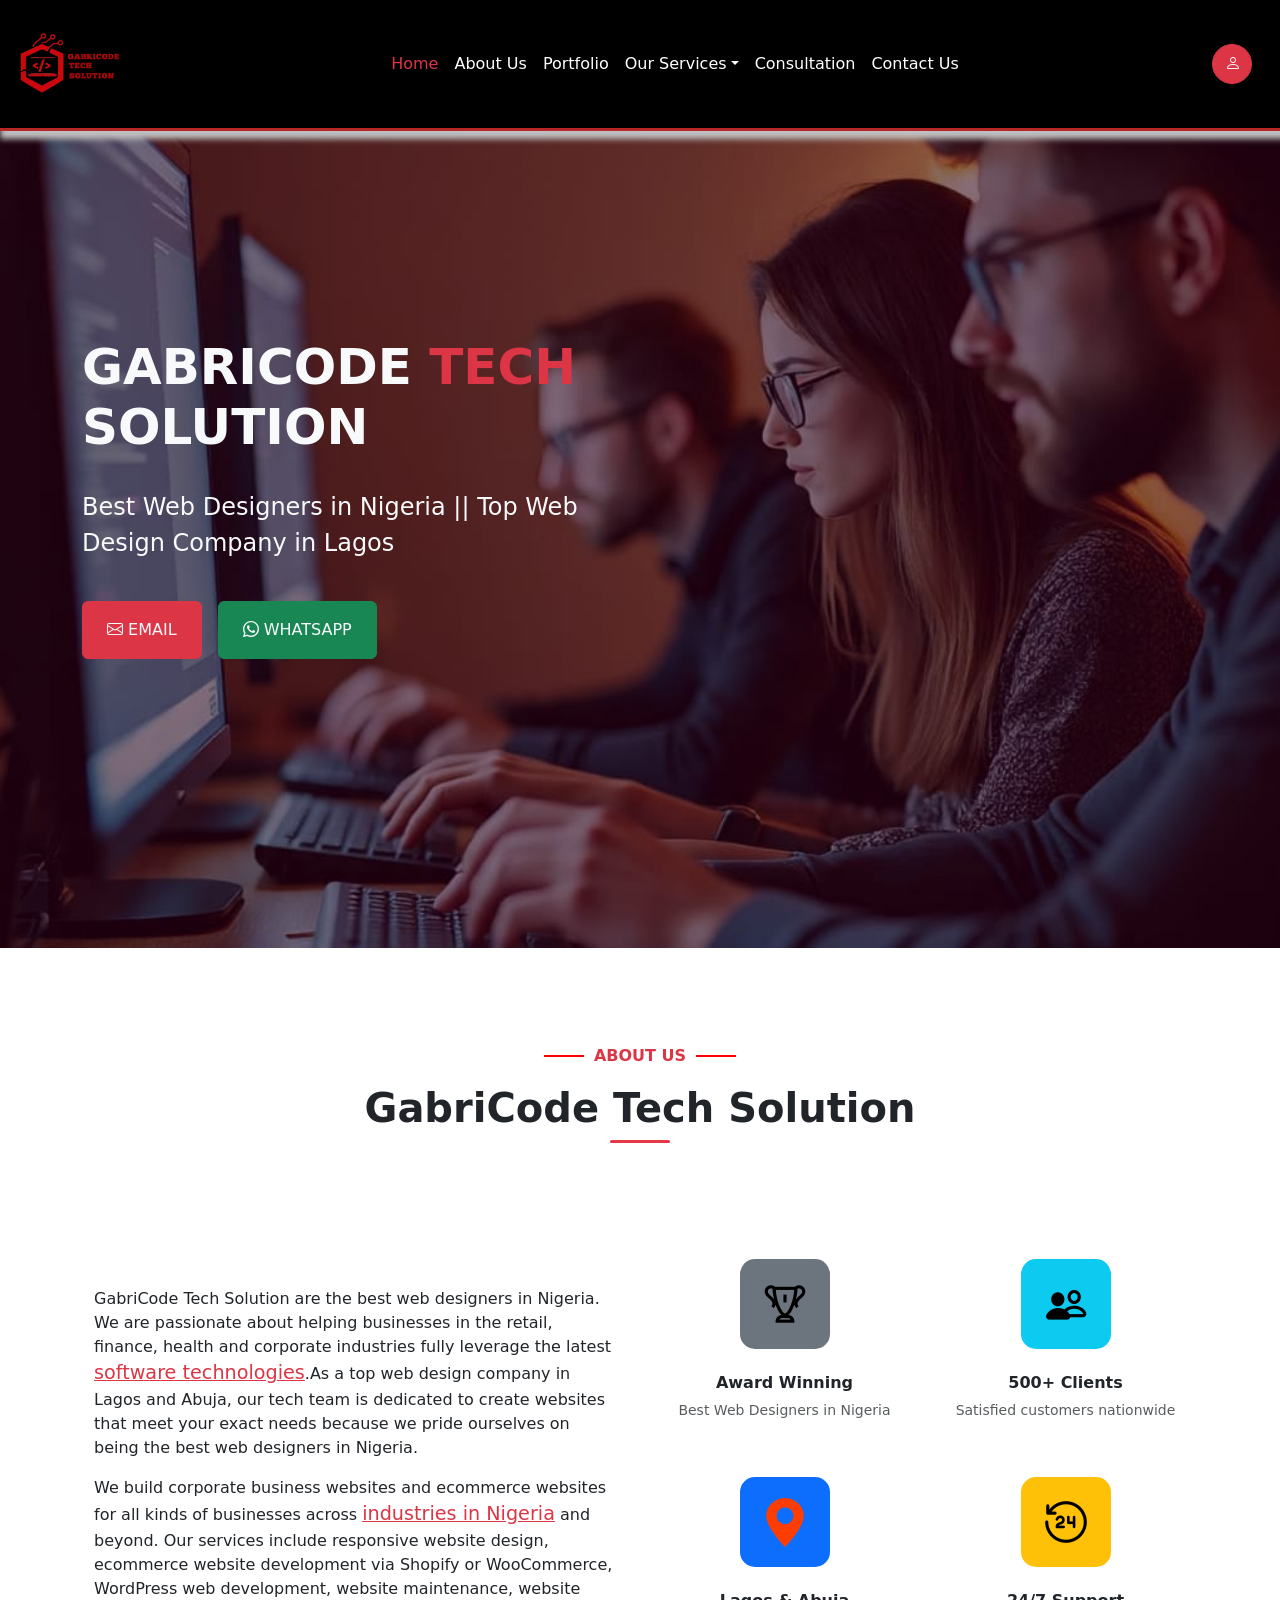
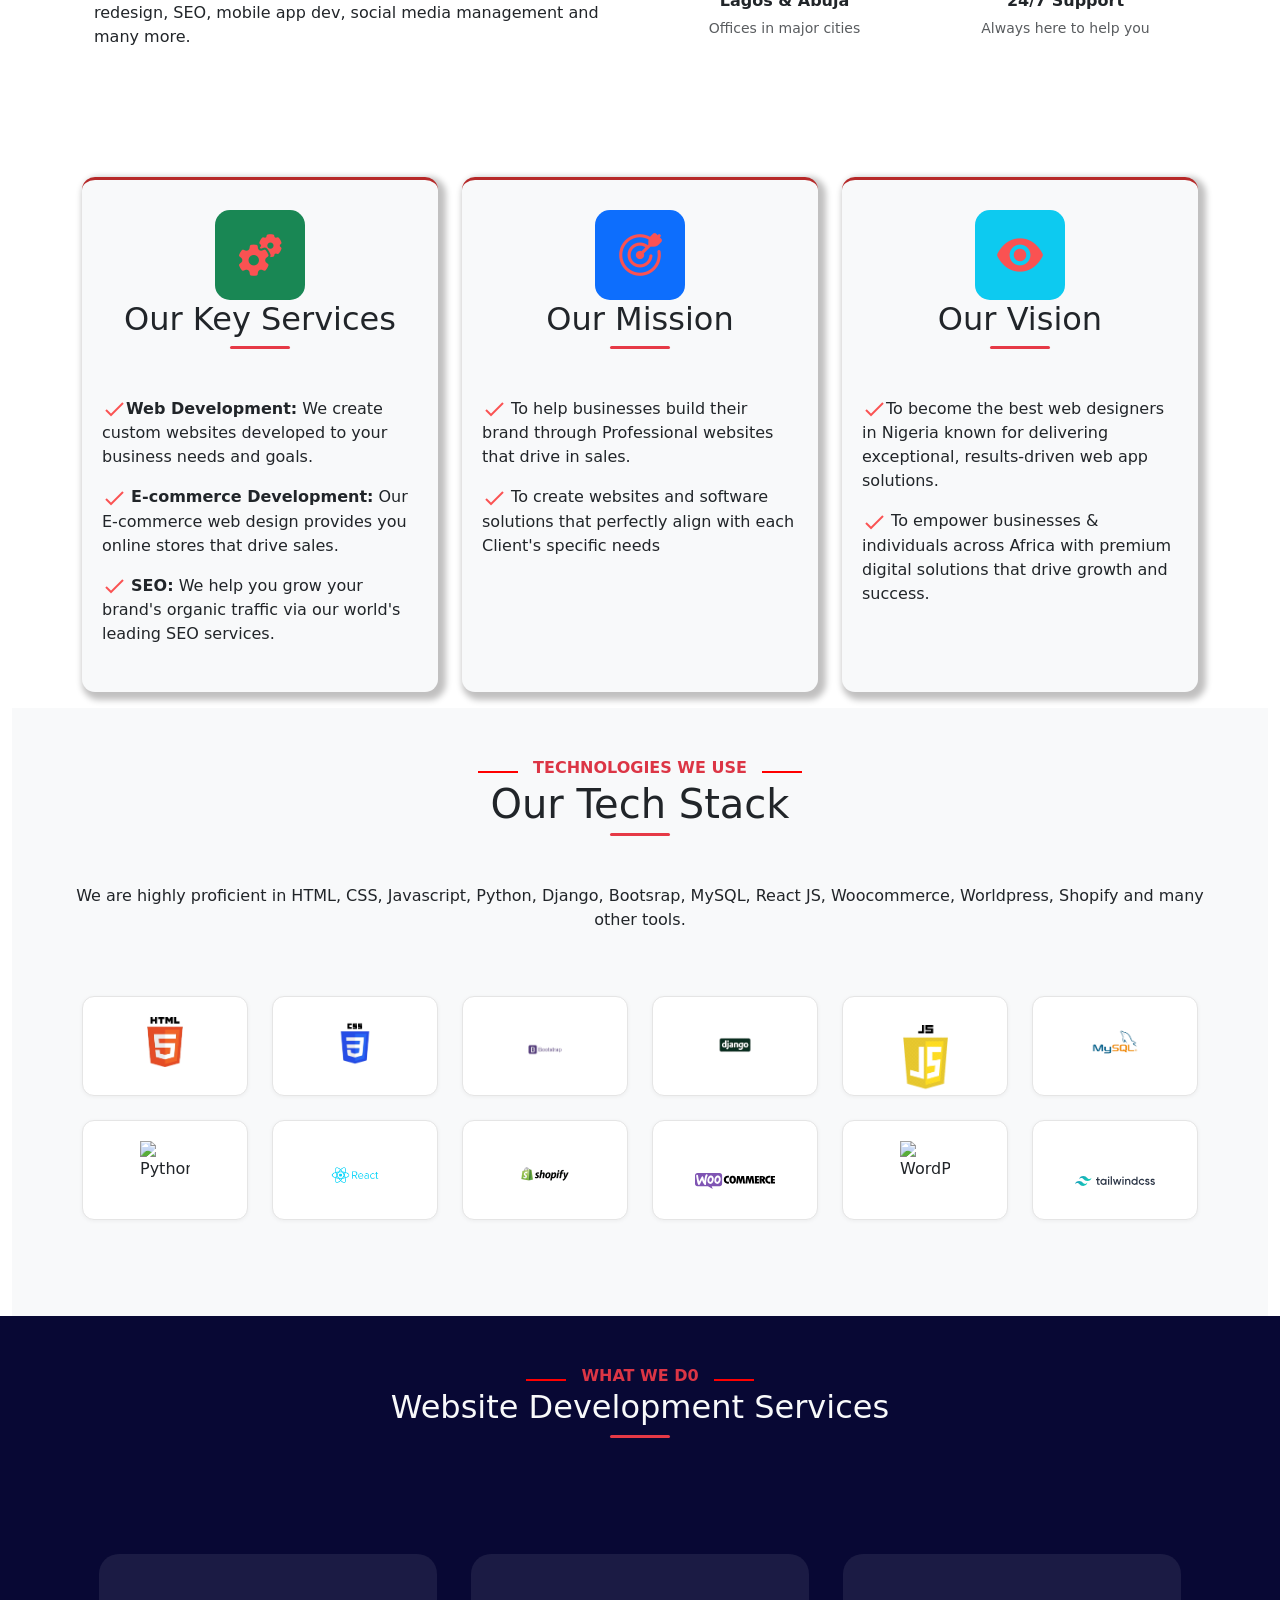
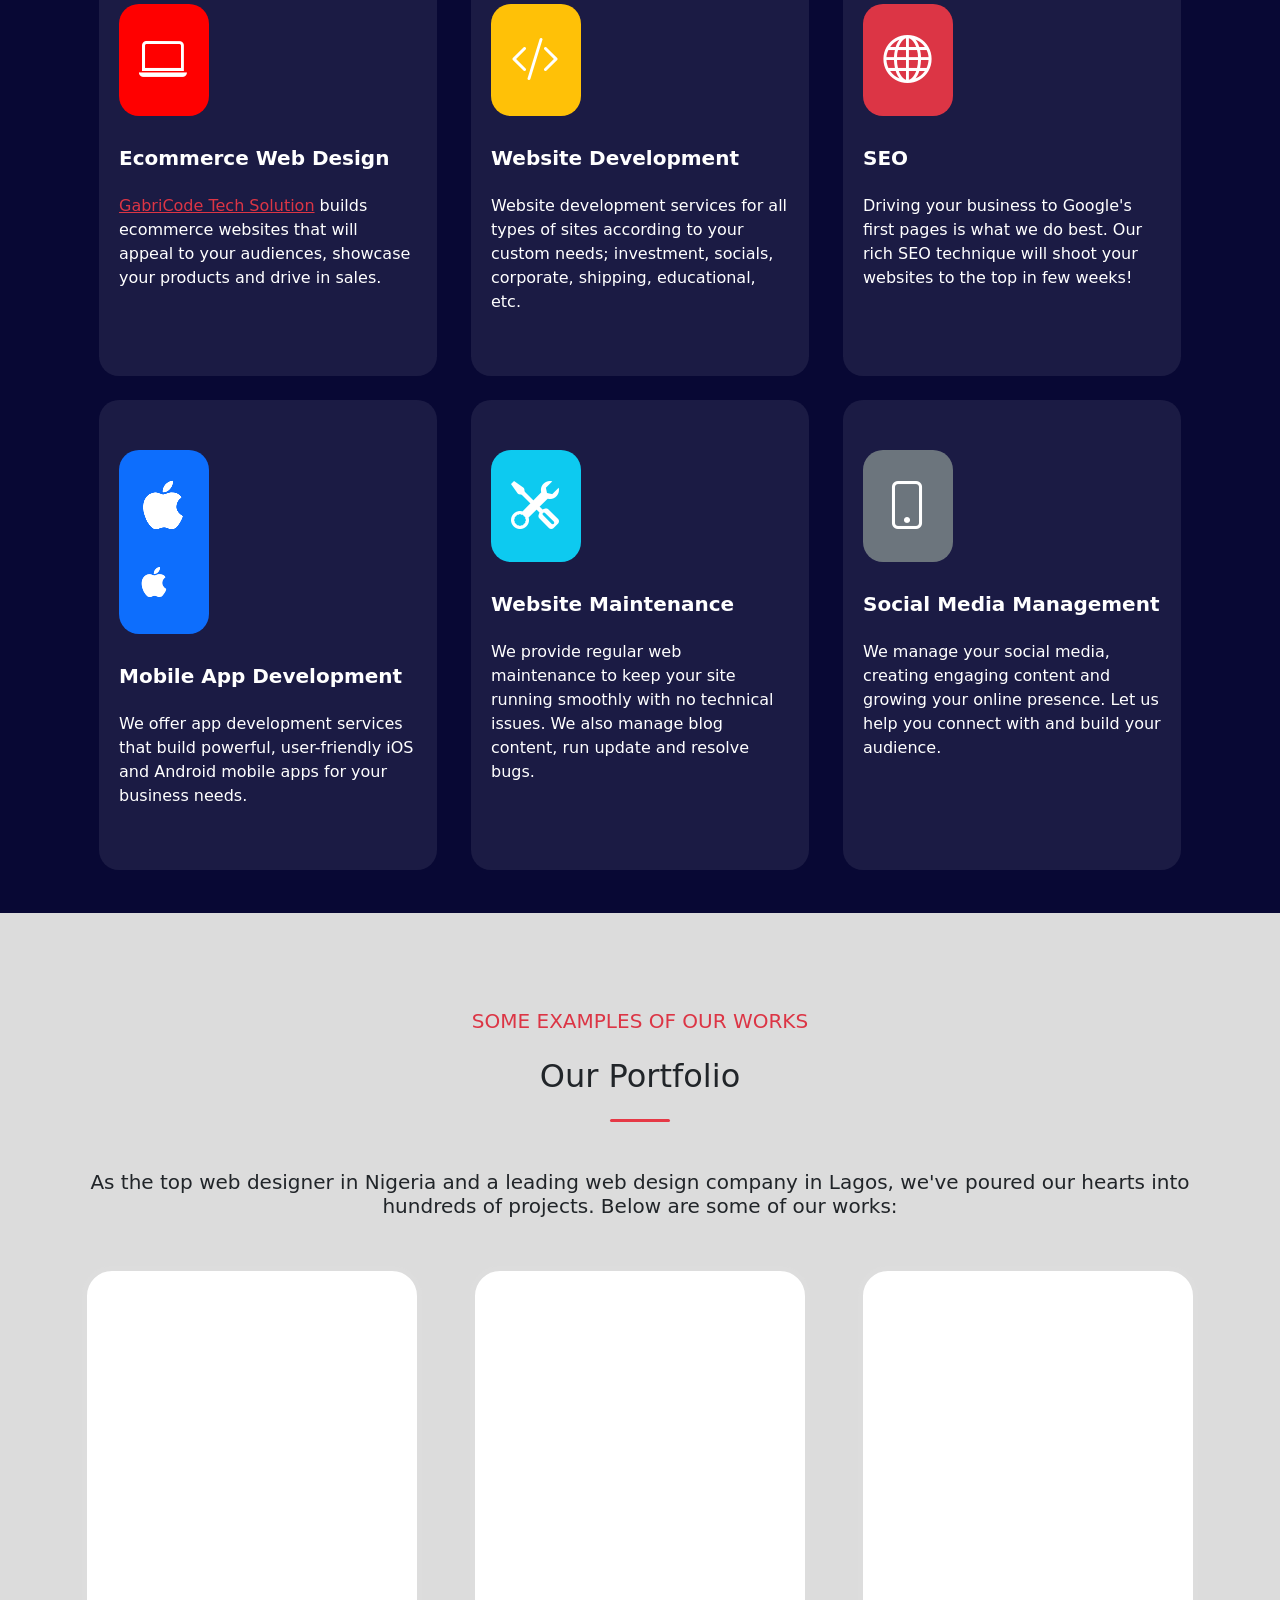
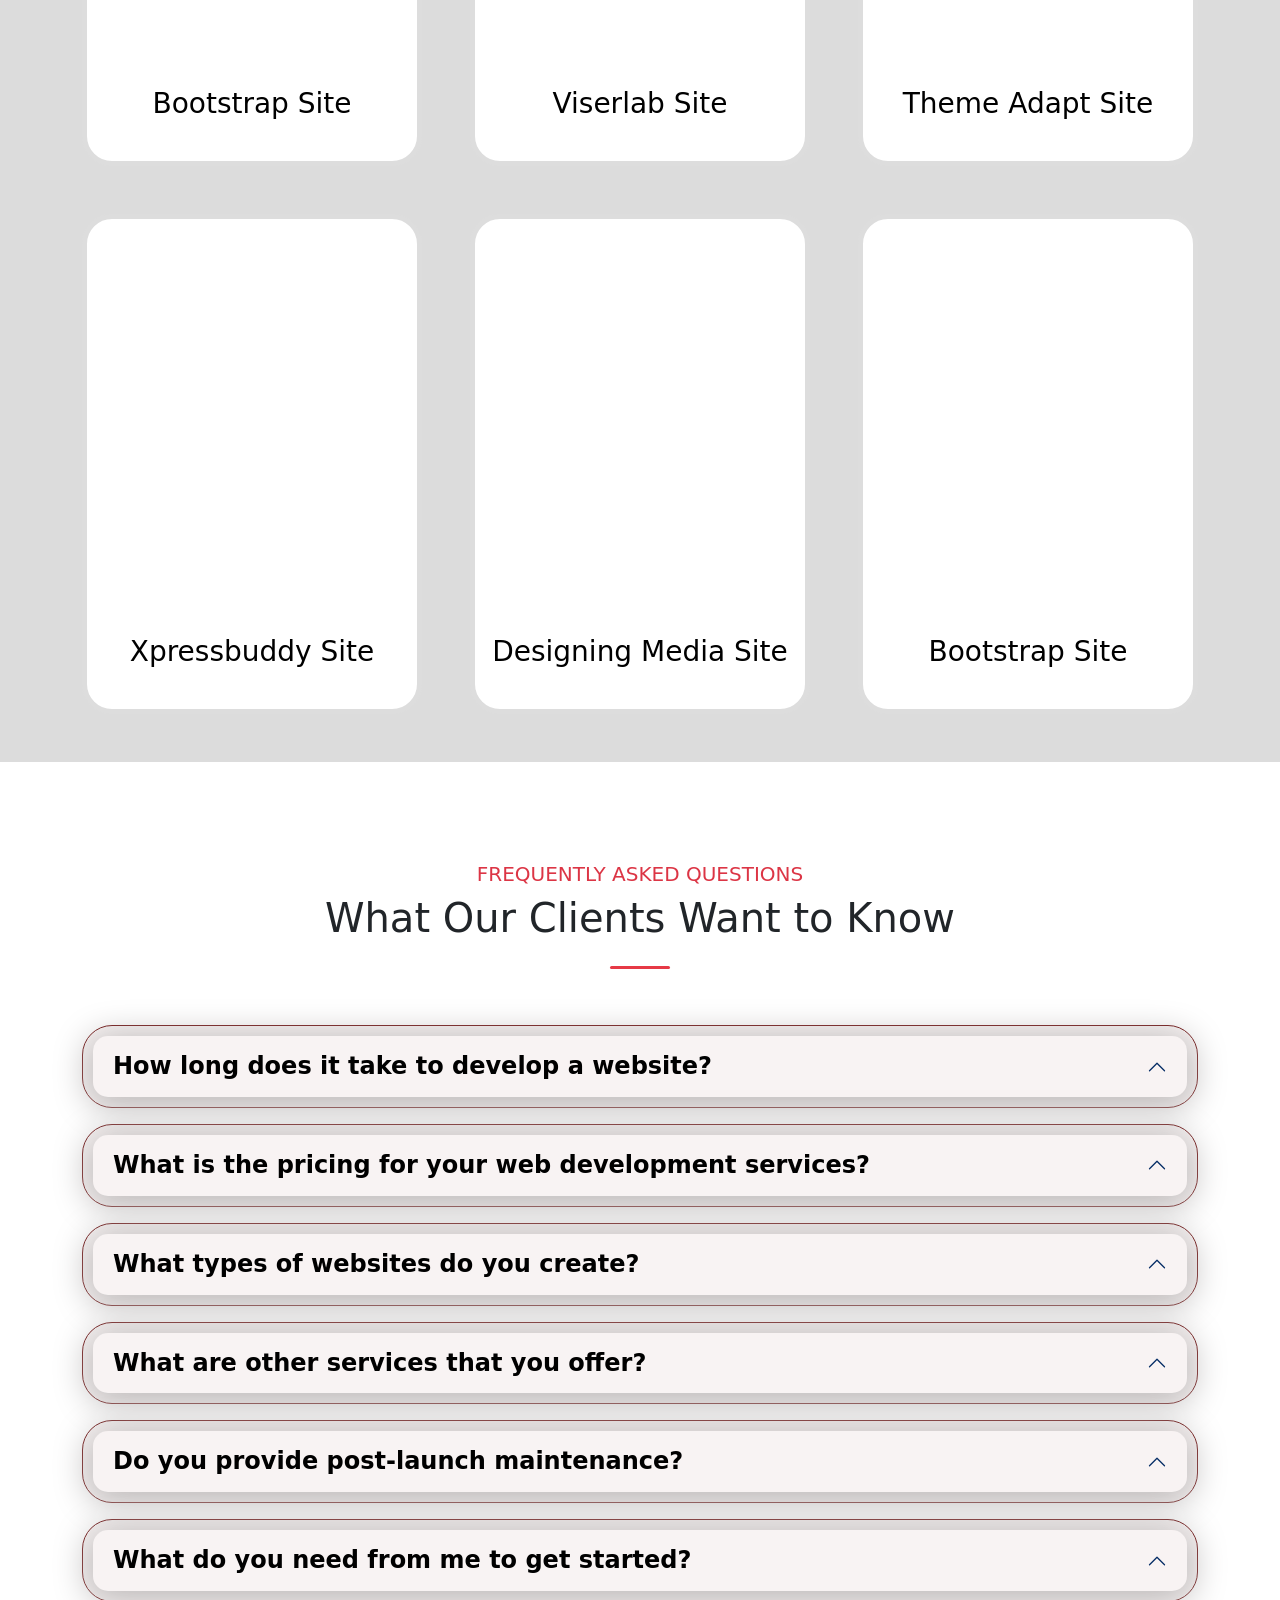
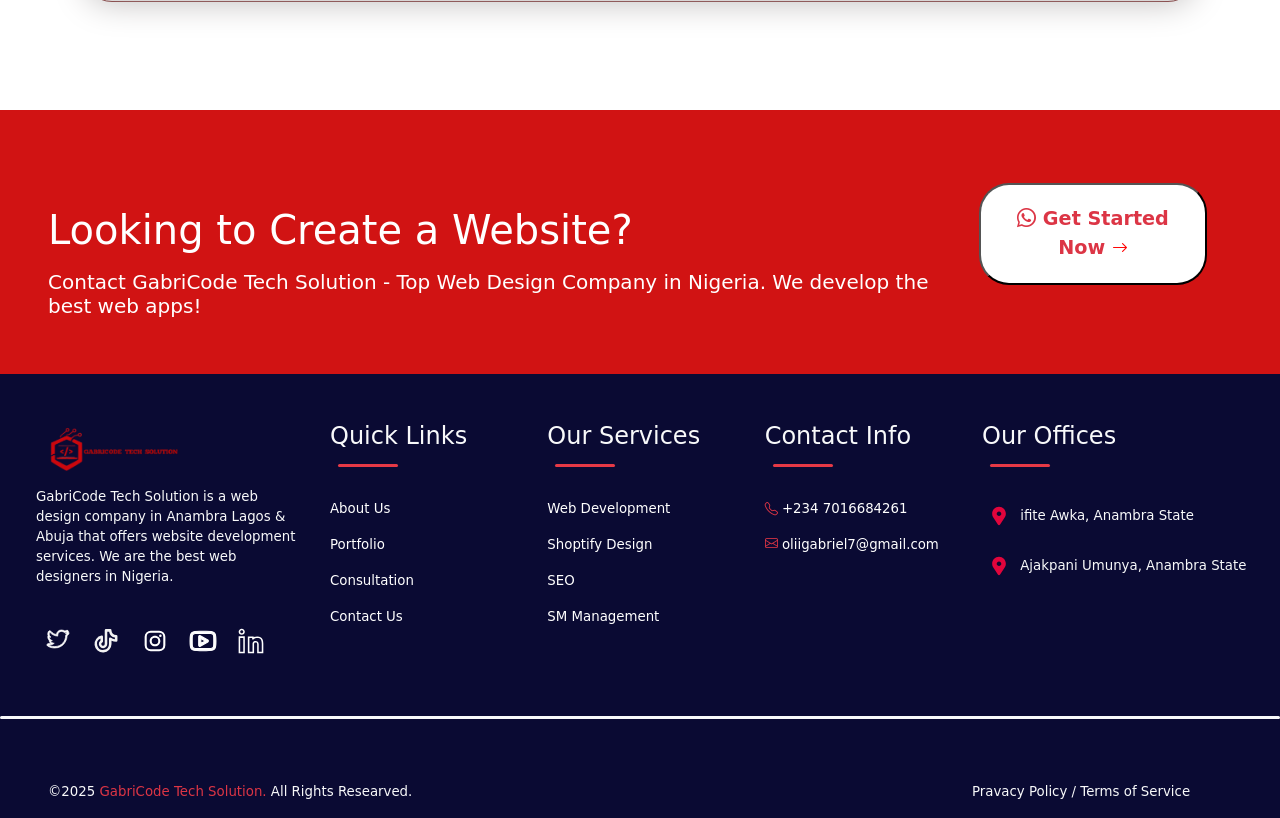
==== commit 84173b1f: "Change container class to container-fluid in navbar" ====
--- a/index.html
+++ b/index.html
@@ -17,7 +17,7 @@
 </style>
 <body>
     <nav class="navbar navbar-expand-lg   navbar-dark fixed-top">
-        <div class="container">
+        <div class="container-fluid">
             <div class="navbar-brand text-danger d-flex">
                 <img src="image/1000689862-removebg-preview (1).png" alt="" style="width: 110px;" id="logo">
             </div>
--- a/style.css
+++ b/style.css
@@ -1,5 +1,10 @@
+*{
+    padding: 0;
+    margin: 0;
+    
 body{
     overflow-x: hidden;
+
 
 }
 nav{
@@ -21,9 +26,9 @@
 }
 .nav-list a{
     color: rgb(255, 255, 255);
-    font-size: 14px;
-    padding: 20px;
-    font-size: large;
+    /*font-size: 14px;*/
+    padding: 20px;
+    /*font-size: large;*/
     justify-items: right;
     align-content: start;
     
@@ -36,7 +41,7 @@
     color: red;
 }
 .navbar .navbar-brand img{
-    width: 10px;
+    width: 5px;
     height: auto;
 }
 .navbar-nav .dropdown-menu{
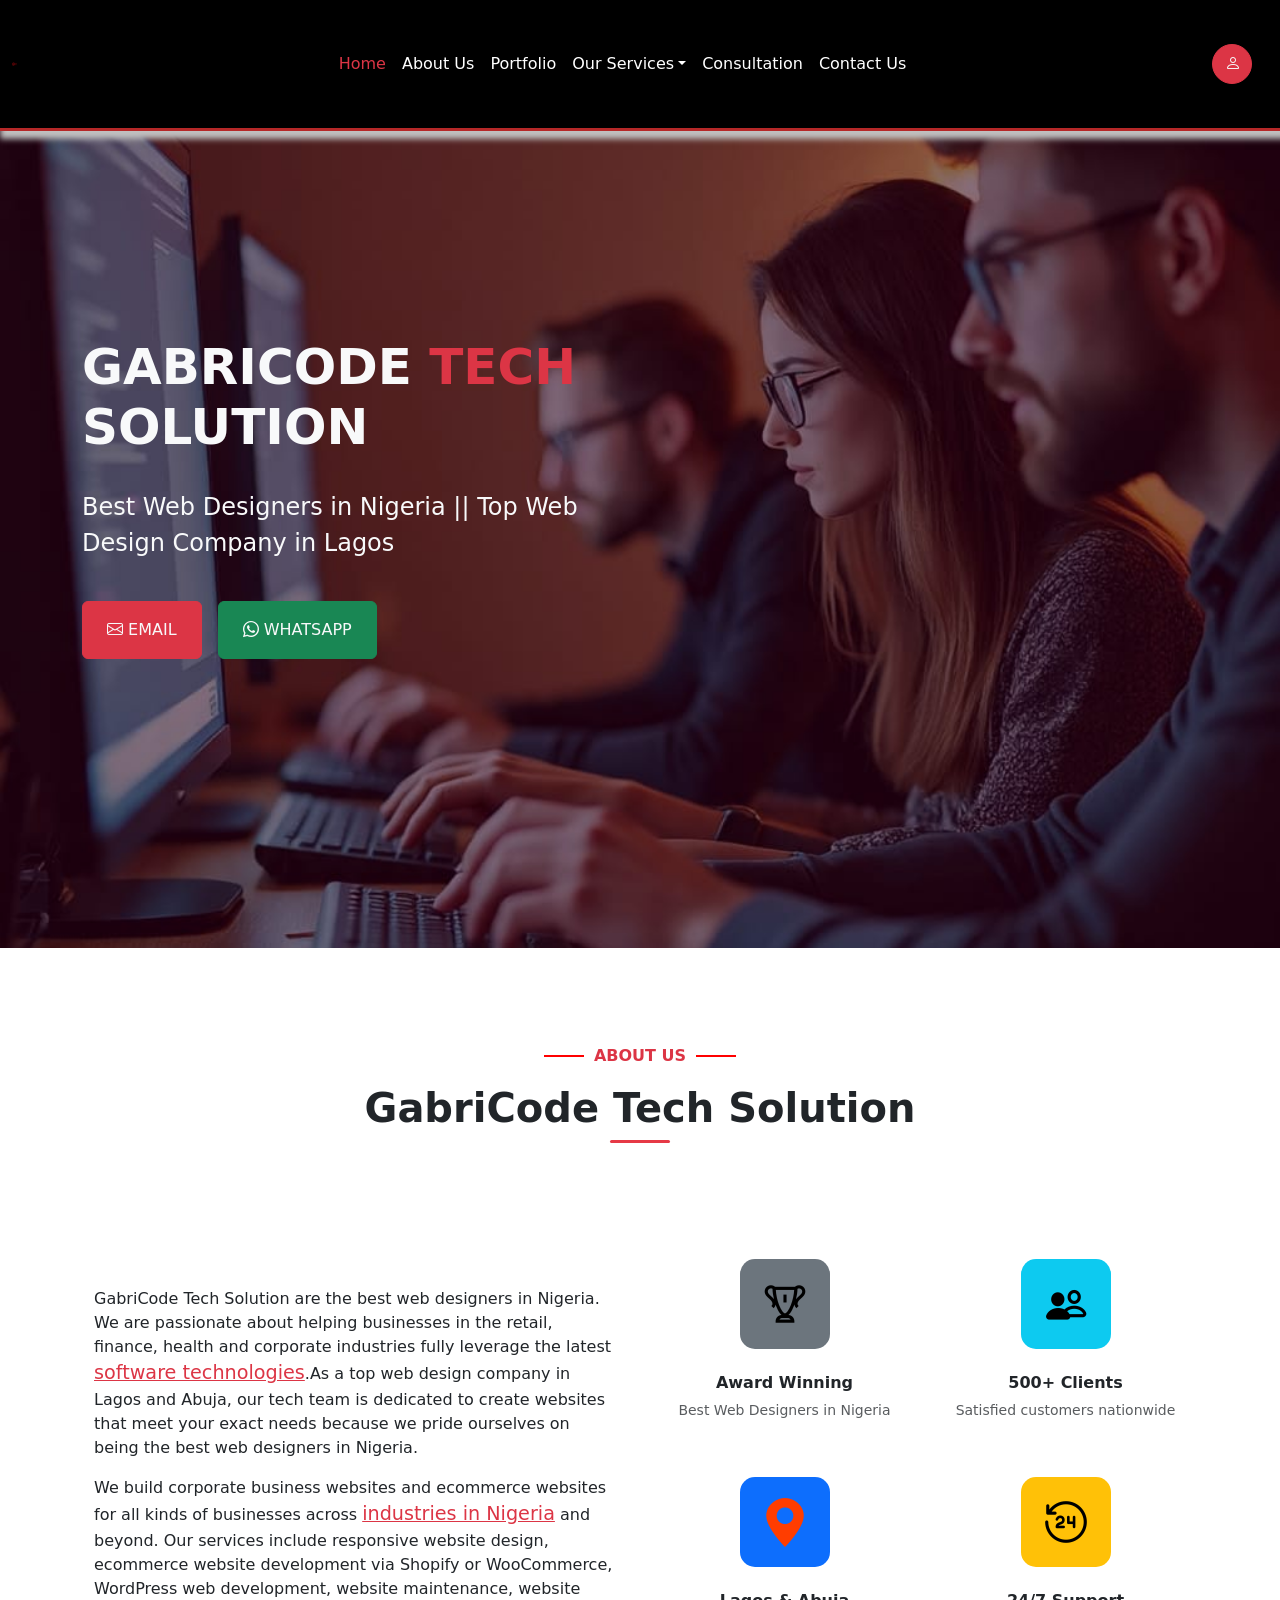
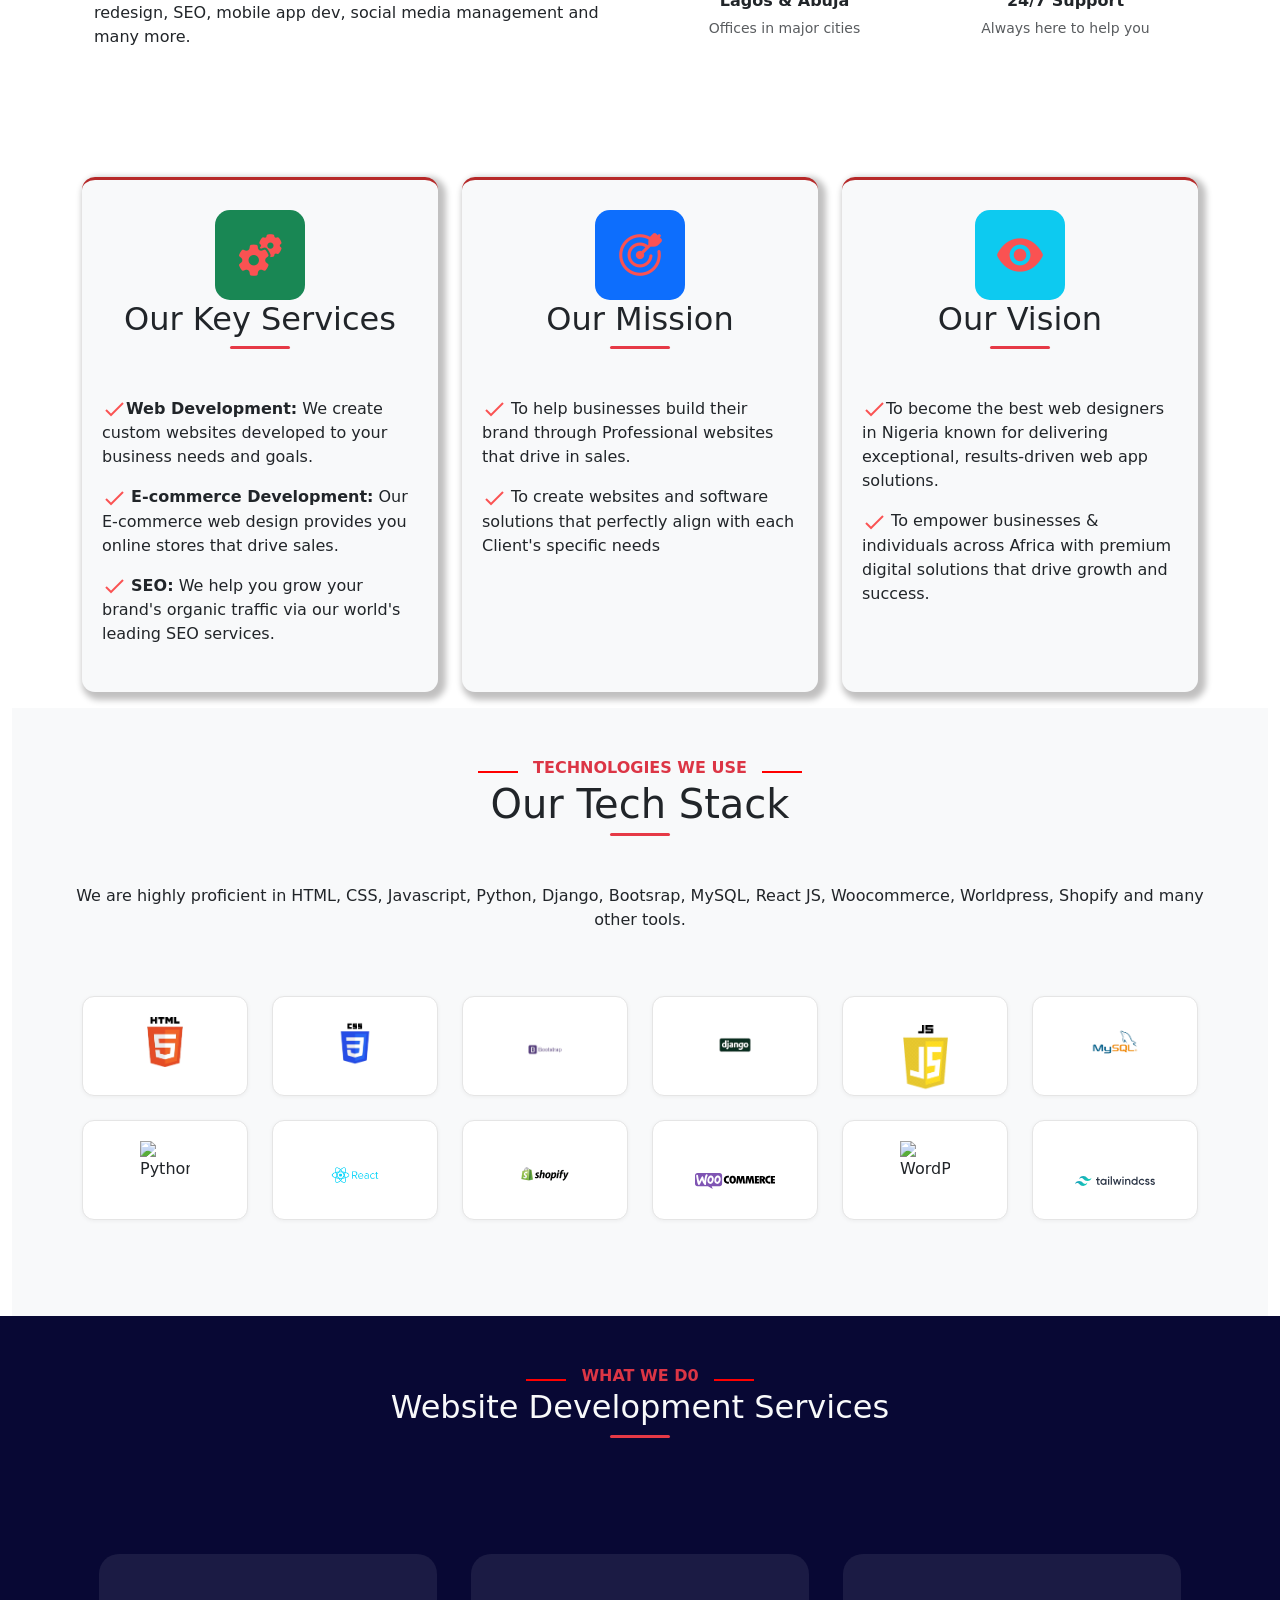
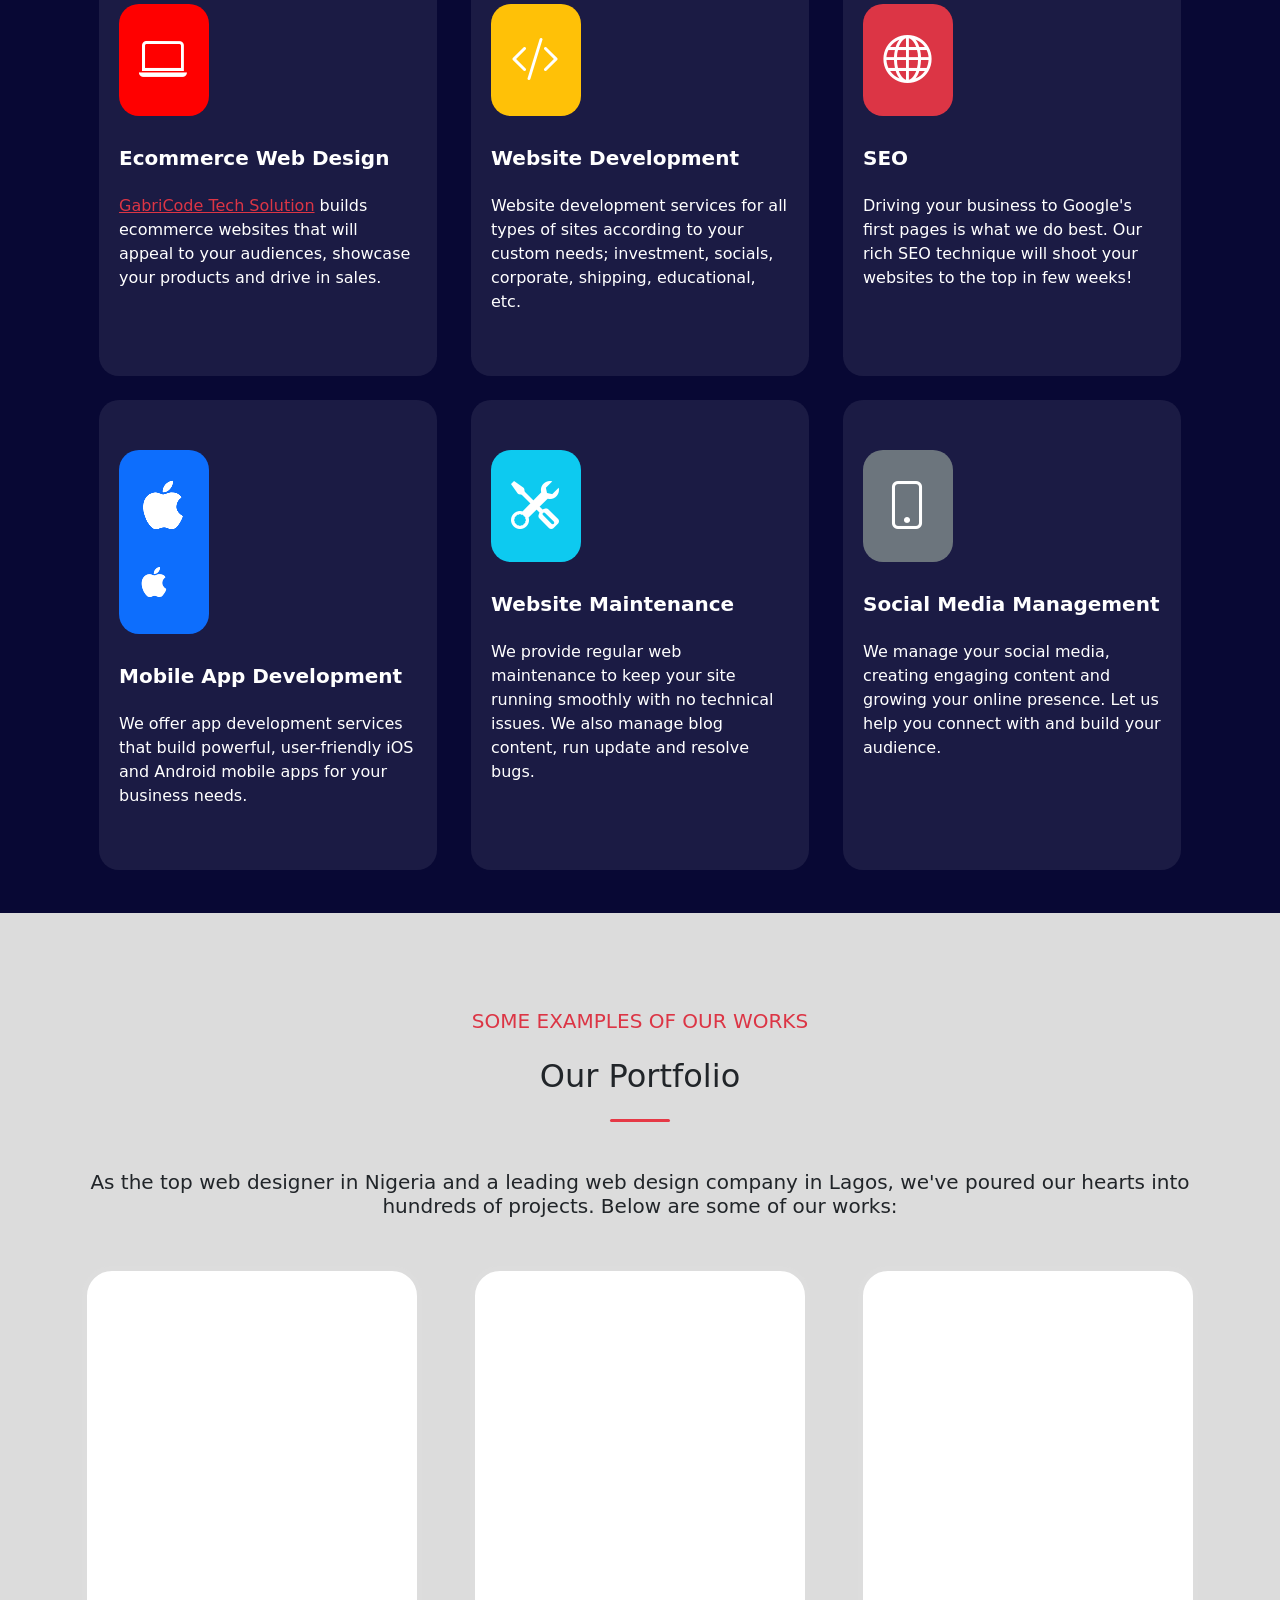
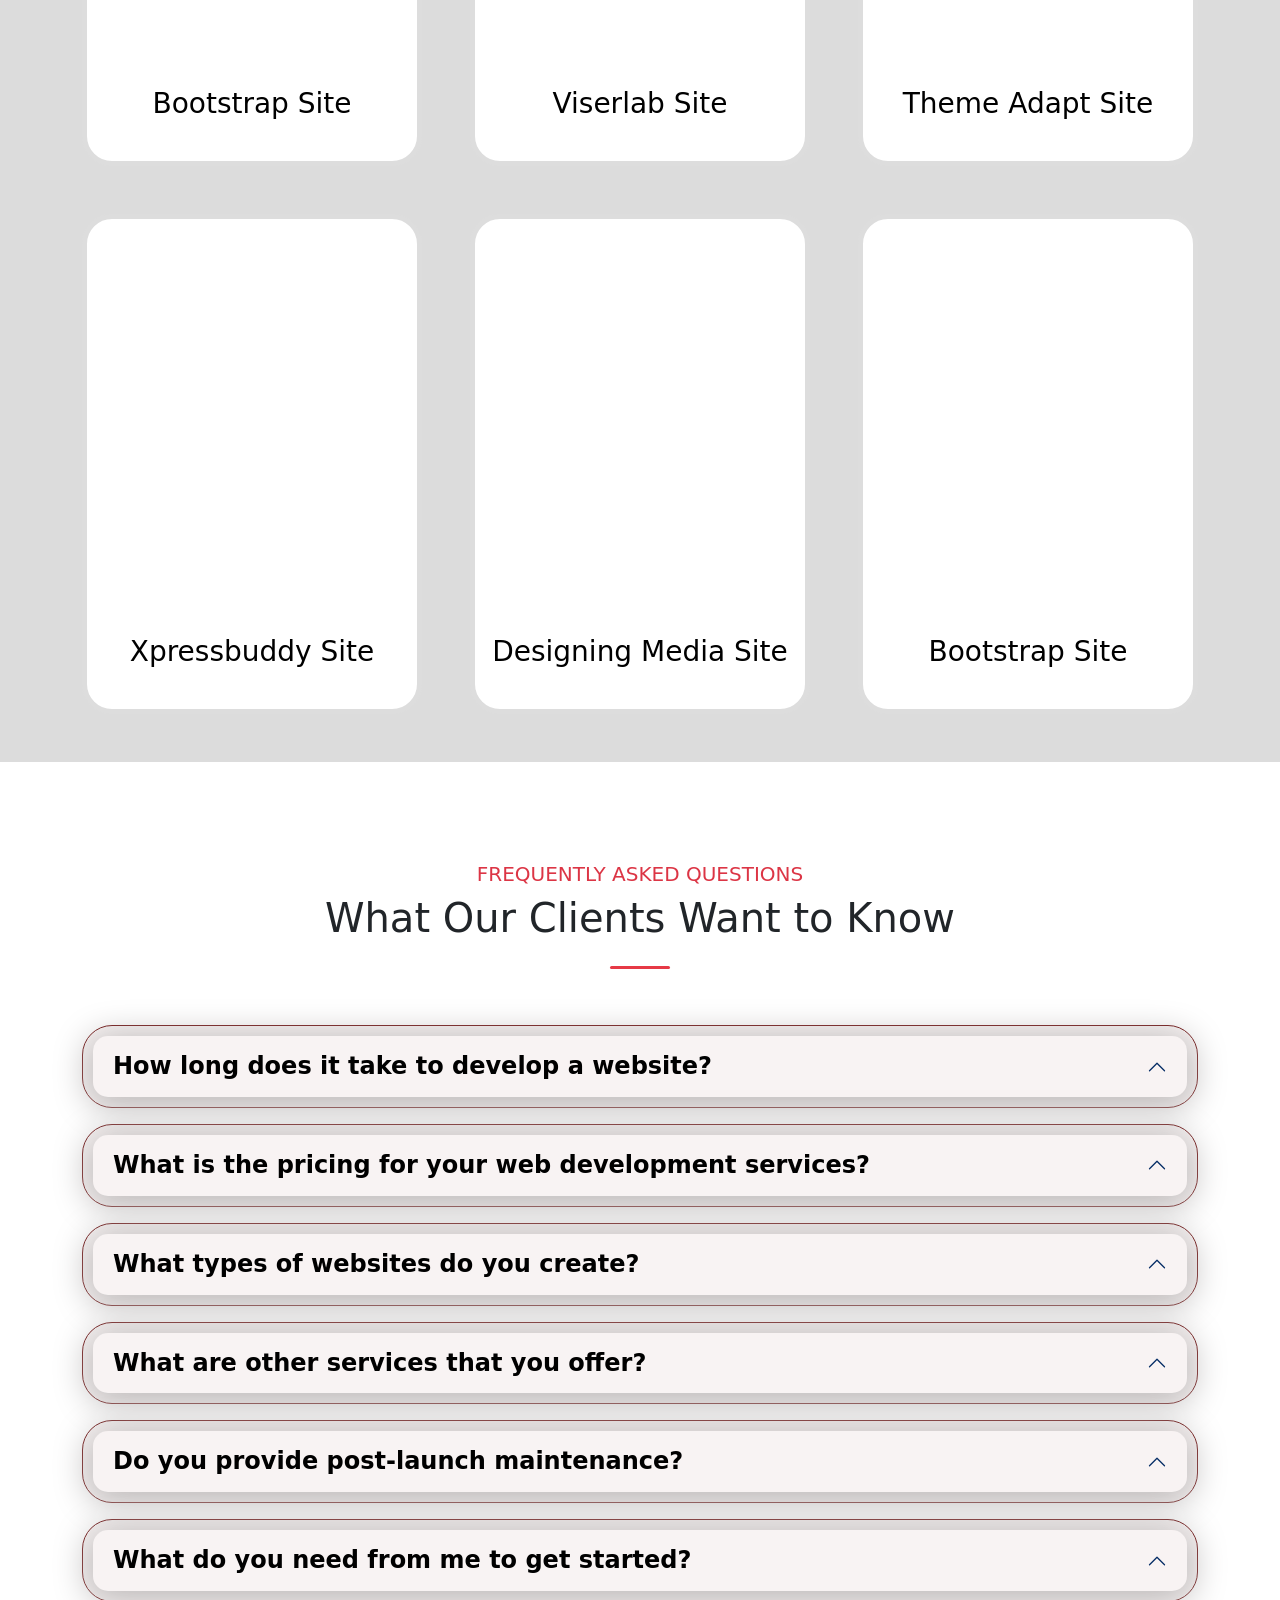
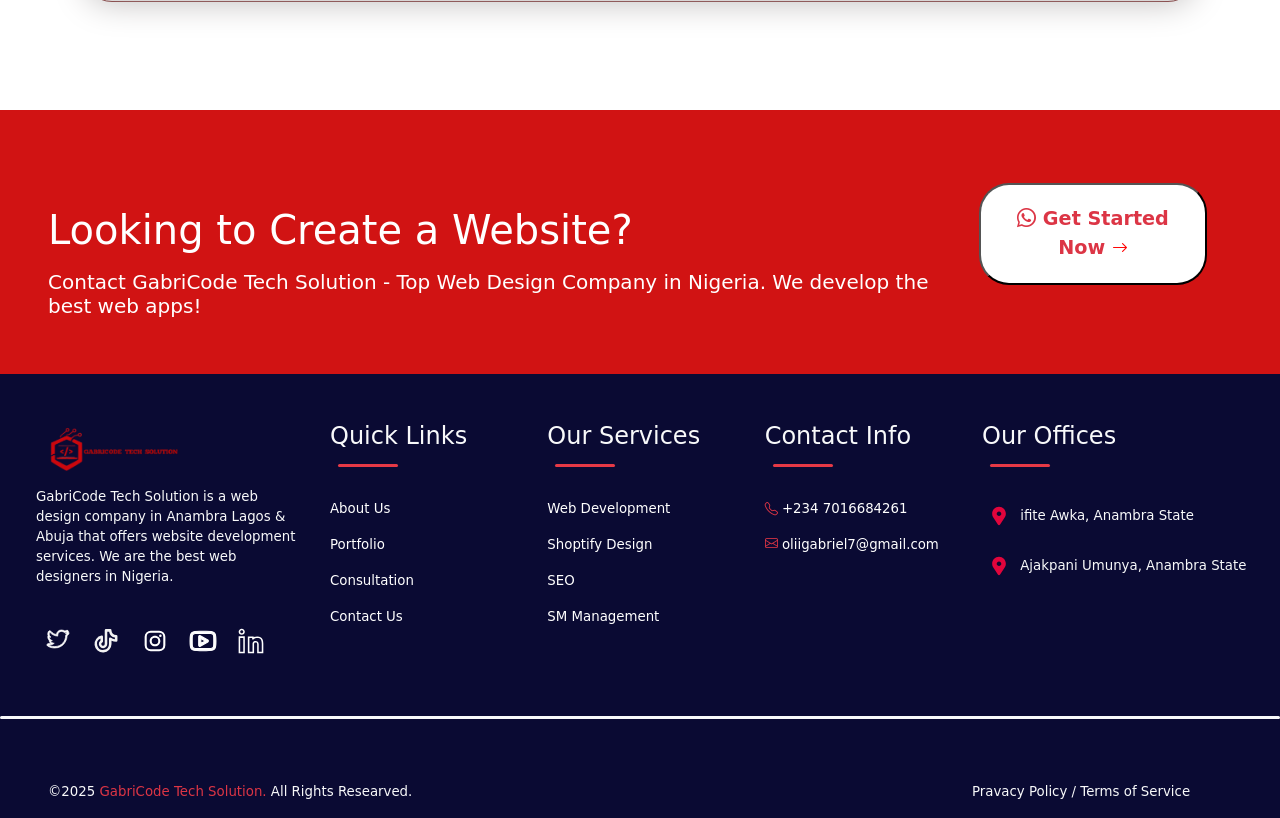
==== commit fcd8d8f3: "Fix image tag in navbar for logo display" ====
--- a/index.html
+++ b/index.html
@@ -19,7 +19,7 @@
     <nav class="navbar navbar-expand-lg   navbar-dark fixed-top">
         <div class="container-fluid">
             <div class="navbar-brand text-danger d-flex">
-                <img src="image/1000689862-removebg-preview (1).png" alt="" style="width: 110px;" id="logo">
+                <img src="image/1000689862-removebg-preview (1).png" alt="" " id="logo">
             </div>
            
             <button class=" btn btn-danger d-block d-lg-none rounded-circle mx-auto d-flex align-items-center justify-content-center
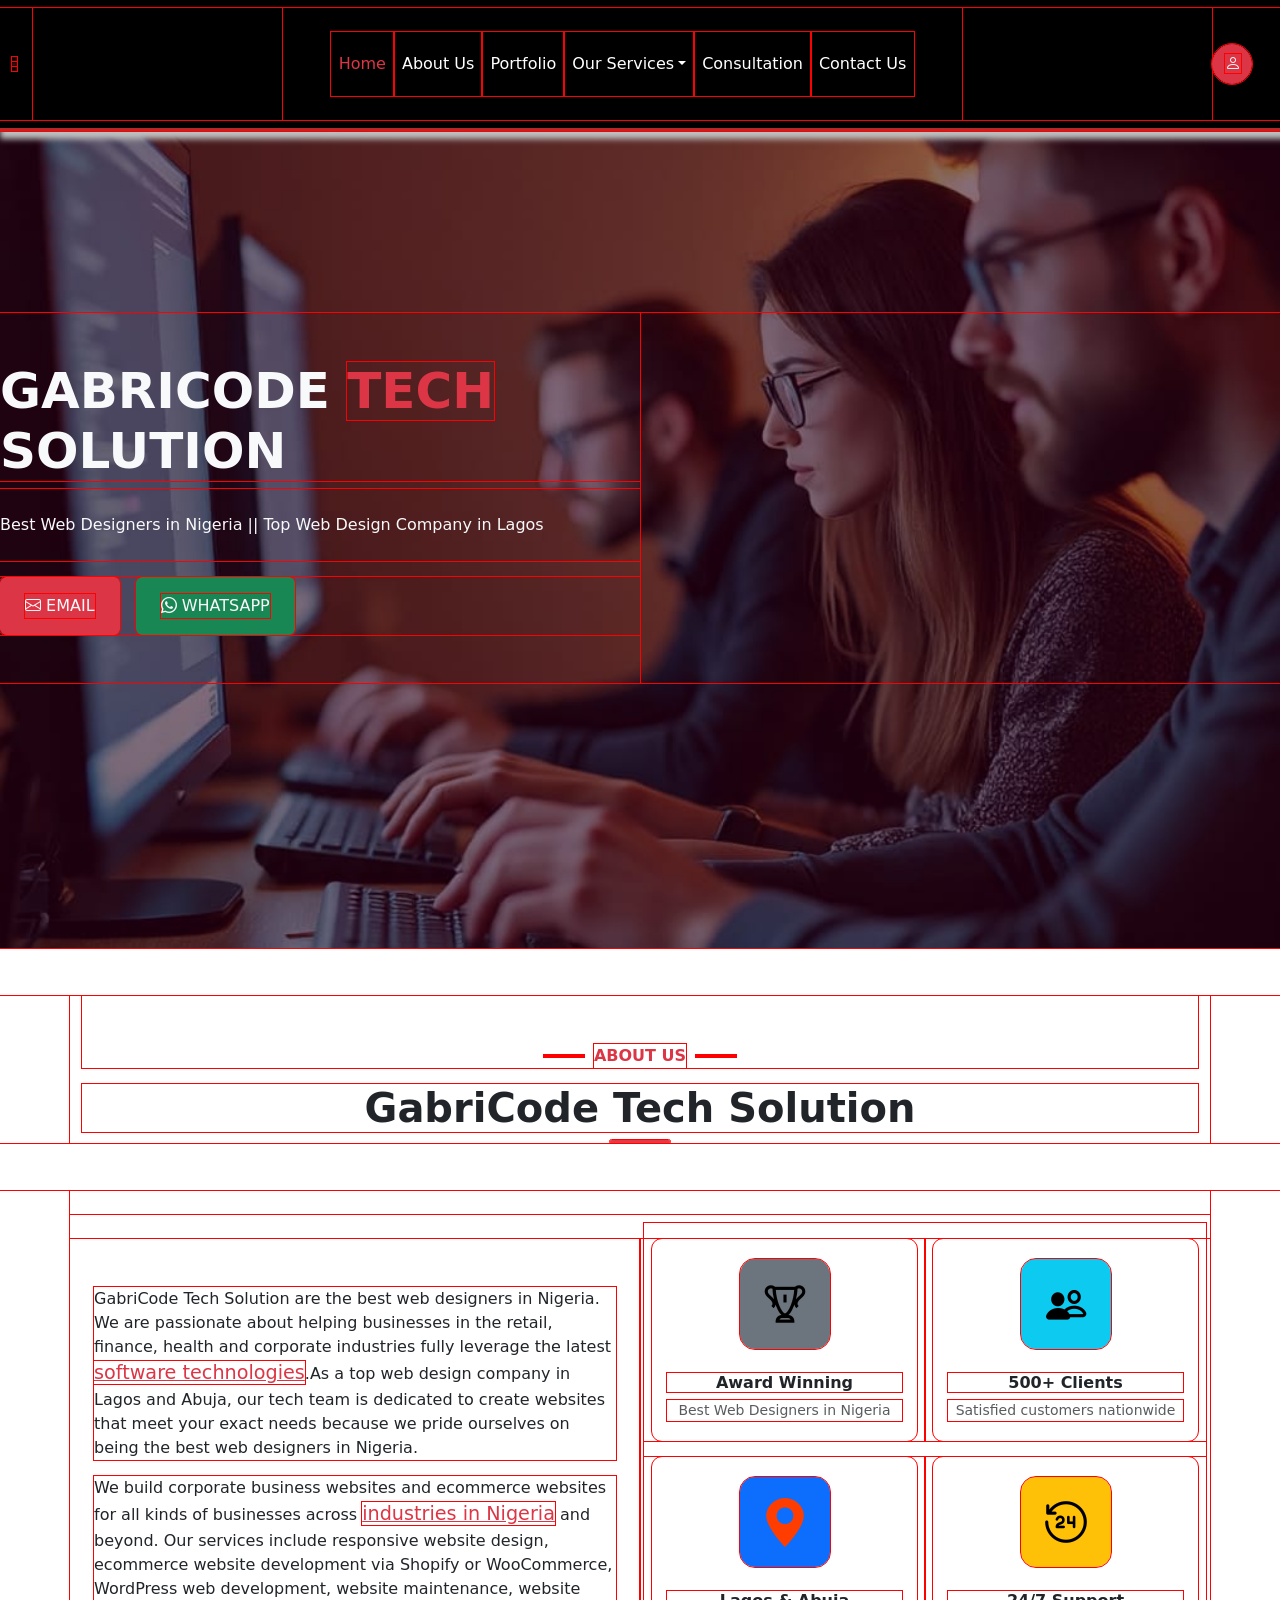
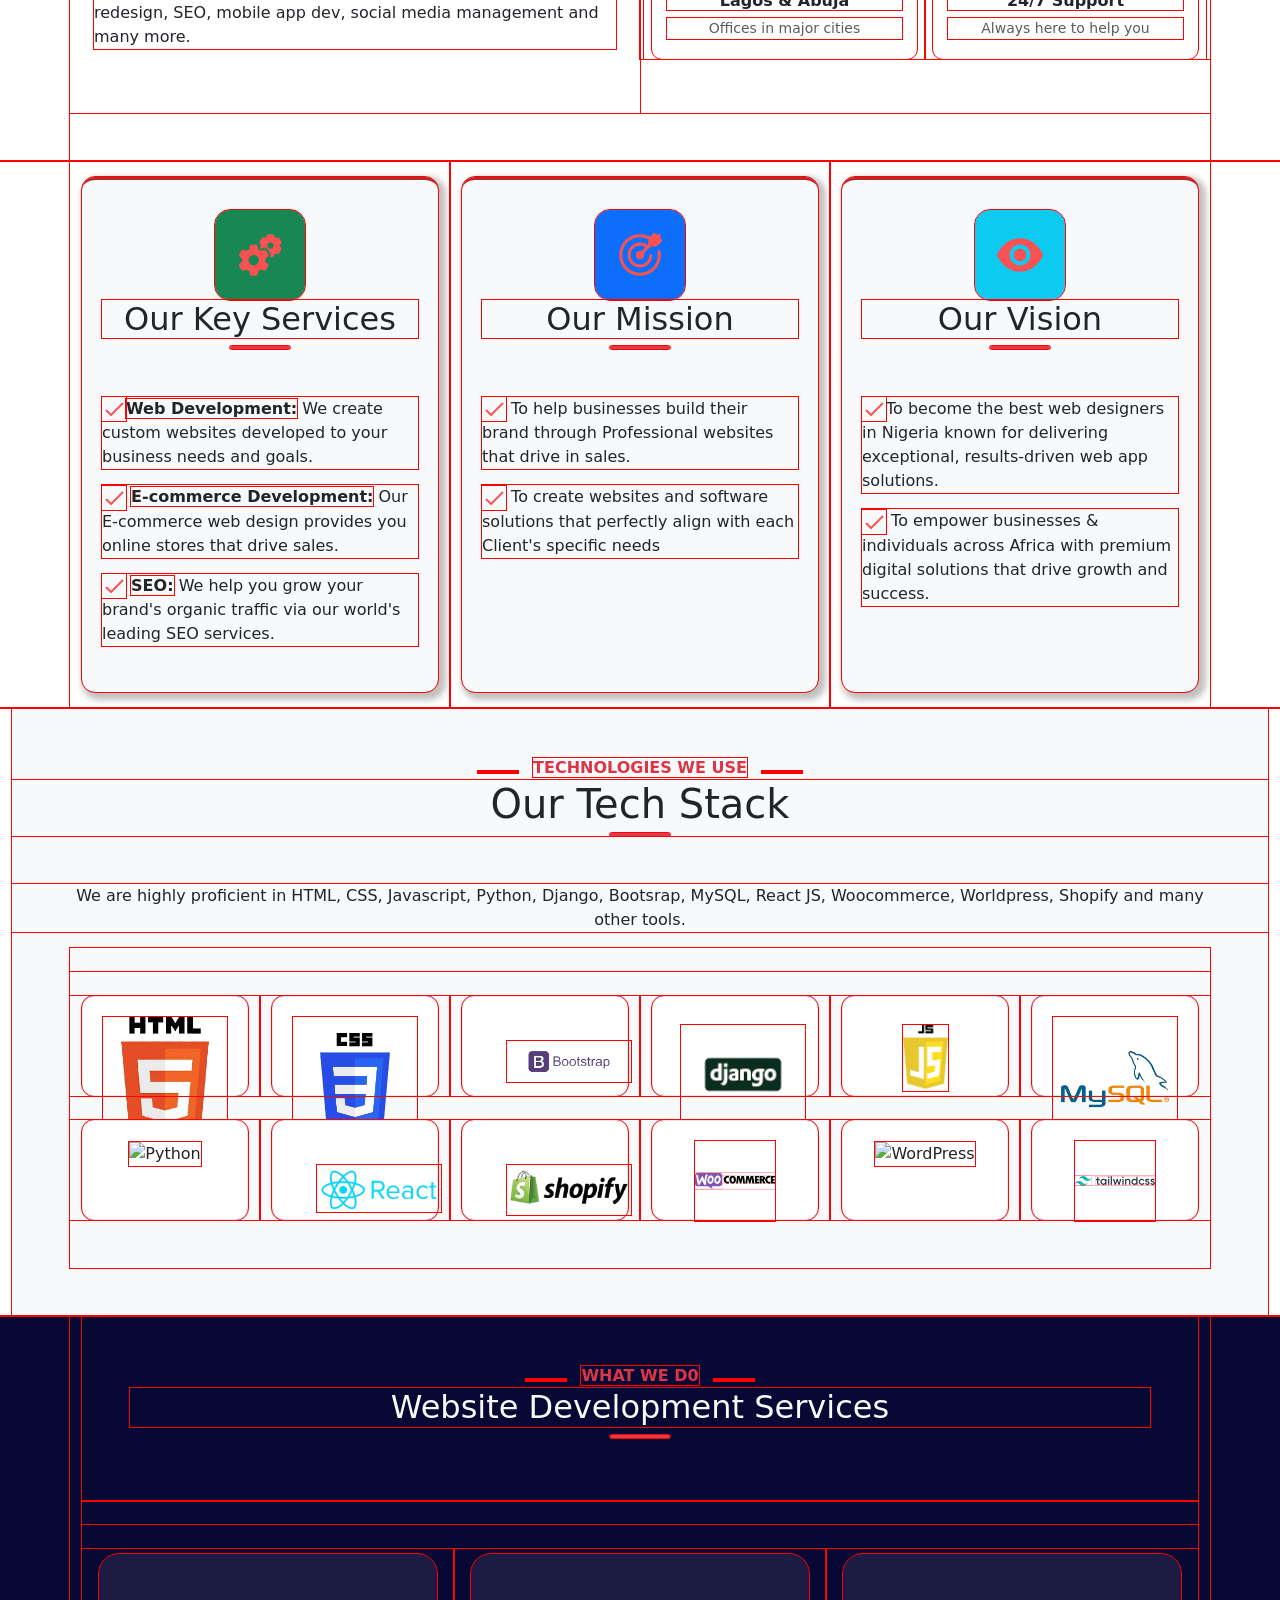
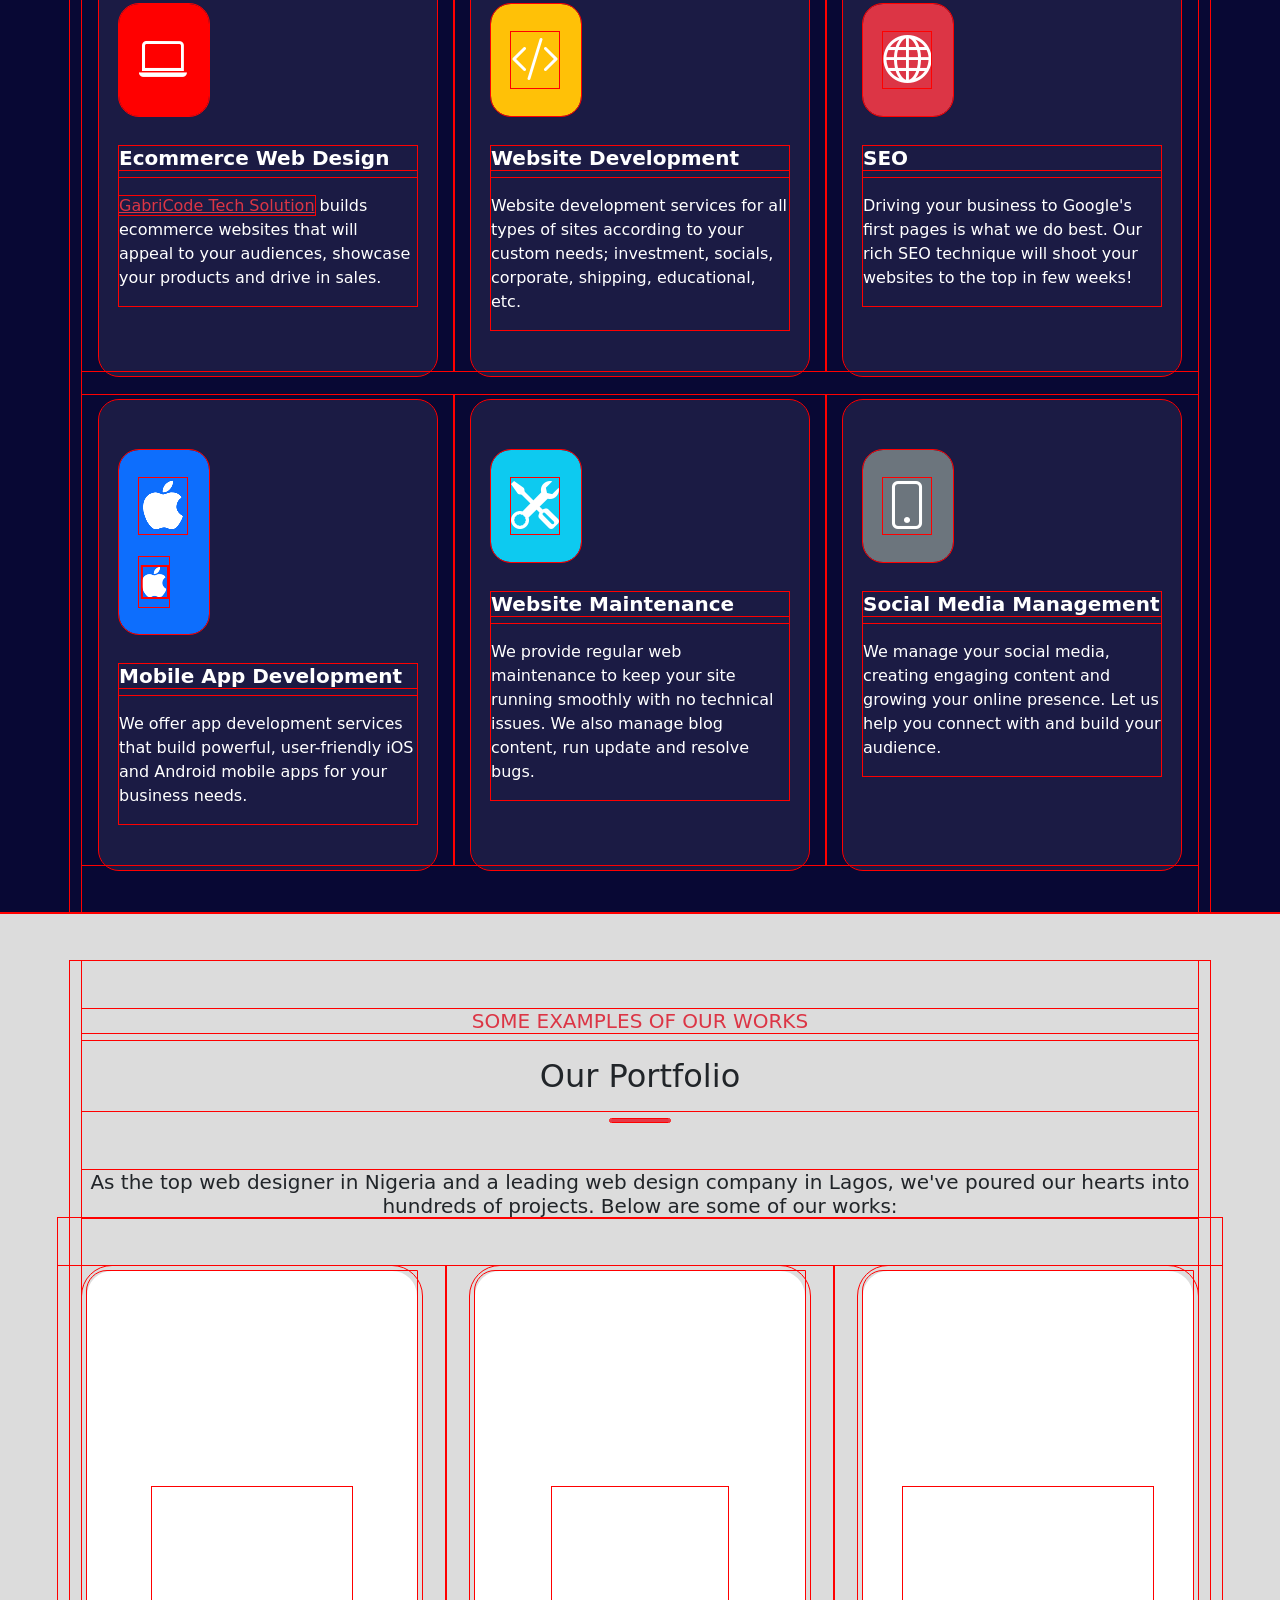
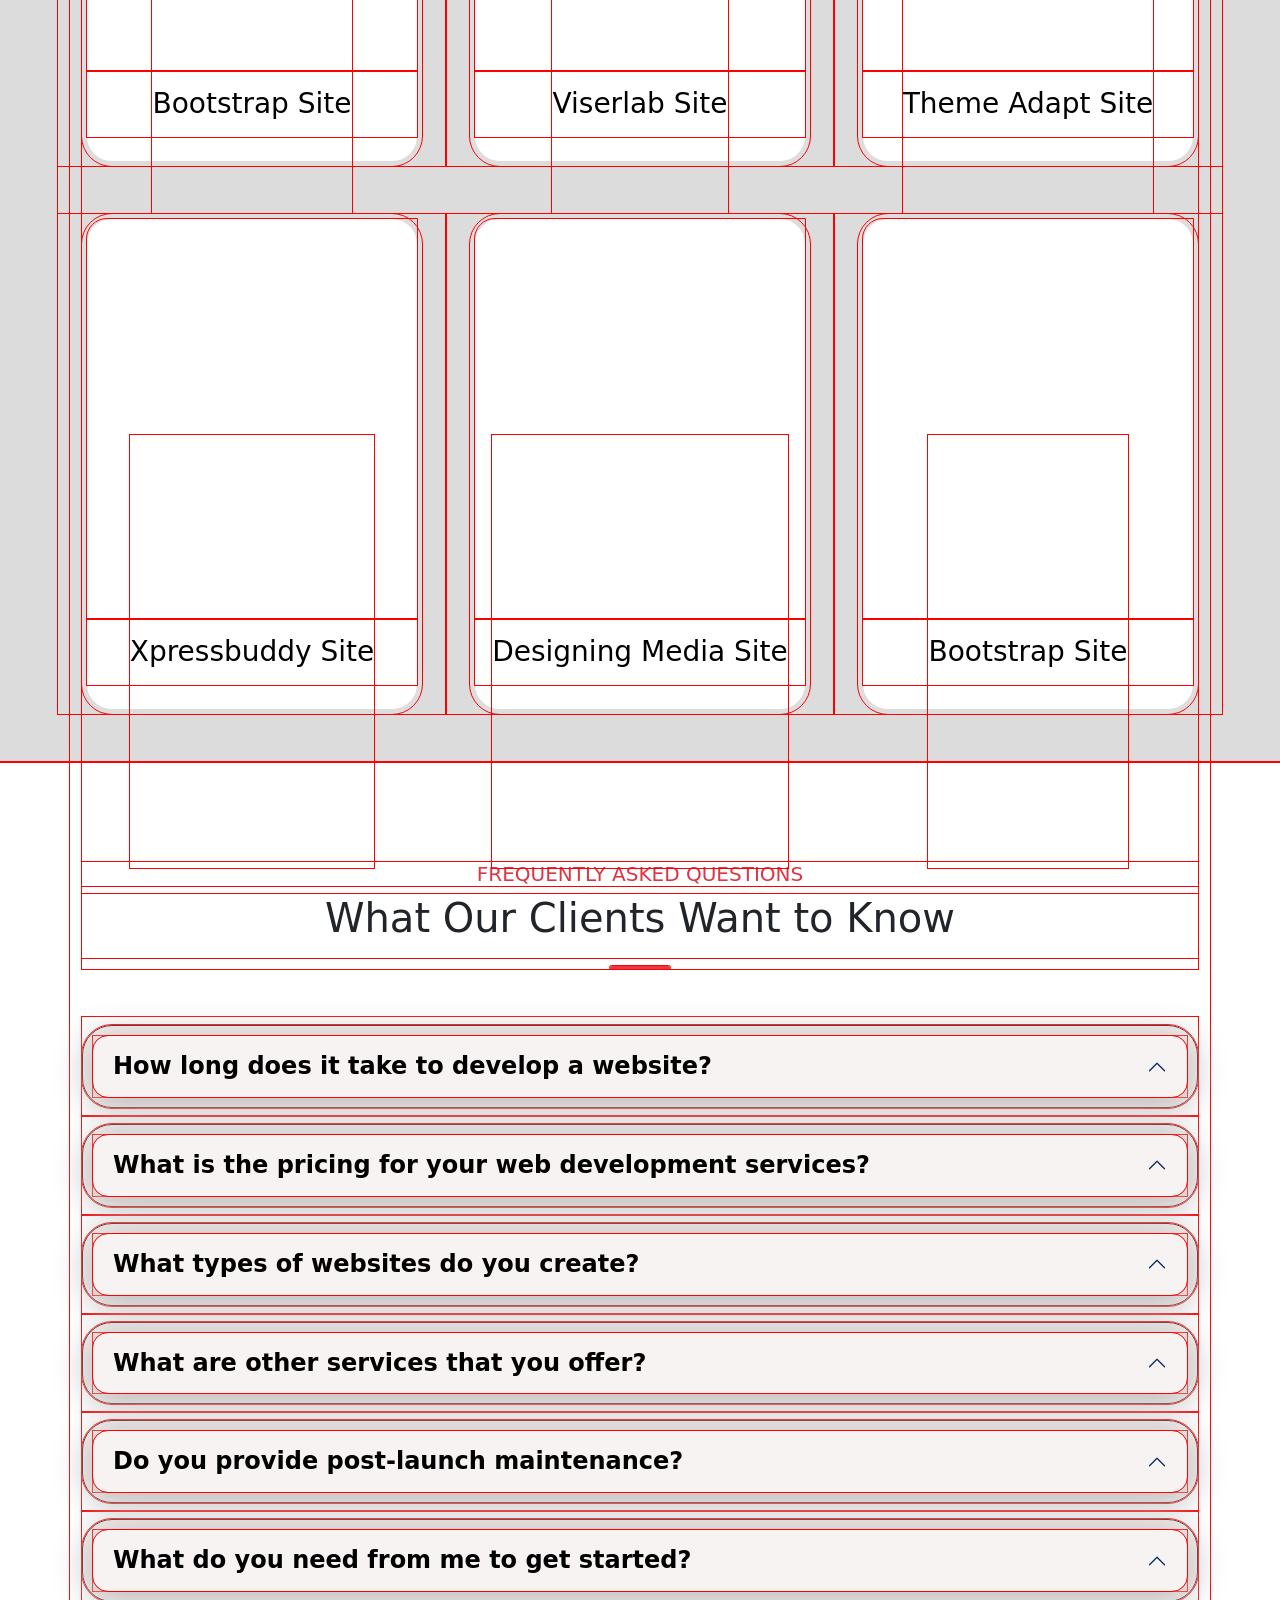
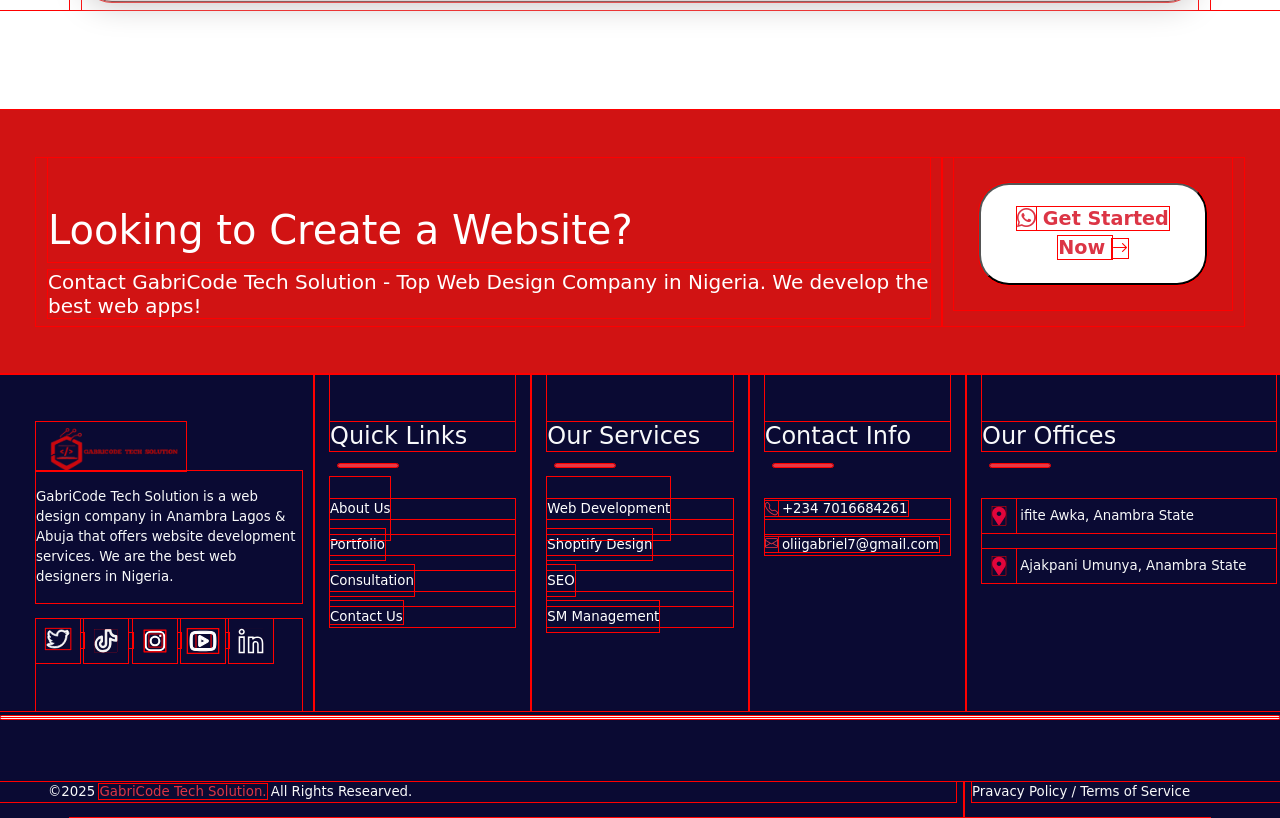
==== commit 11bad647: "Fix container div in overlay section" ====
--- a/index.html
+++ b/index.html
@@ -94,7 +94,7 @@
 
     <section id="overlay">
         <div class="my-5" id="firstsection">
-            <div class="container">
+            <div class="">
                 <div class="overlay col-md-6 text-light pb-5">
                     <h1 class="pt-5 " style="font-size: 50px; font-weight: bolder;">
                         GABRICODE <span class="text-danger">TECH</span> SOLUTION
--- a/style.css
+++ b/style.css
@@ -1,4 +1,5 @@
 *{
+    outline:1px solid red;
     padding: 0;
     margin: 0;
     
@@ -74,9 +75,9 @@
     align-content: center;
     justify-items: center;
     color: white;
-    height: 100vh;
+    width: 100%;
+    min-height: 100vh;
     /* padding-top: 240px; */
-    font-size: 24px;
 }
 
 .line {
@@ -243,7 +244,7 @@
     background-color: red;
 }
 .tech-card img {
-    max-width: 50px;
+    max-width: 100%;
     height: auto;
 }
 .tech-card svg {
